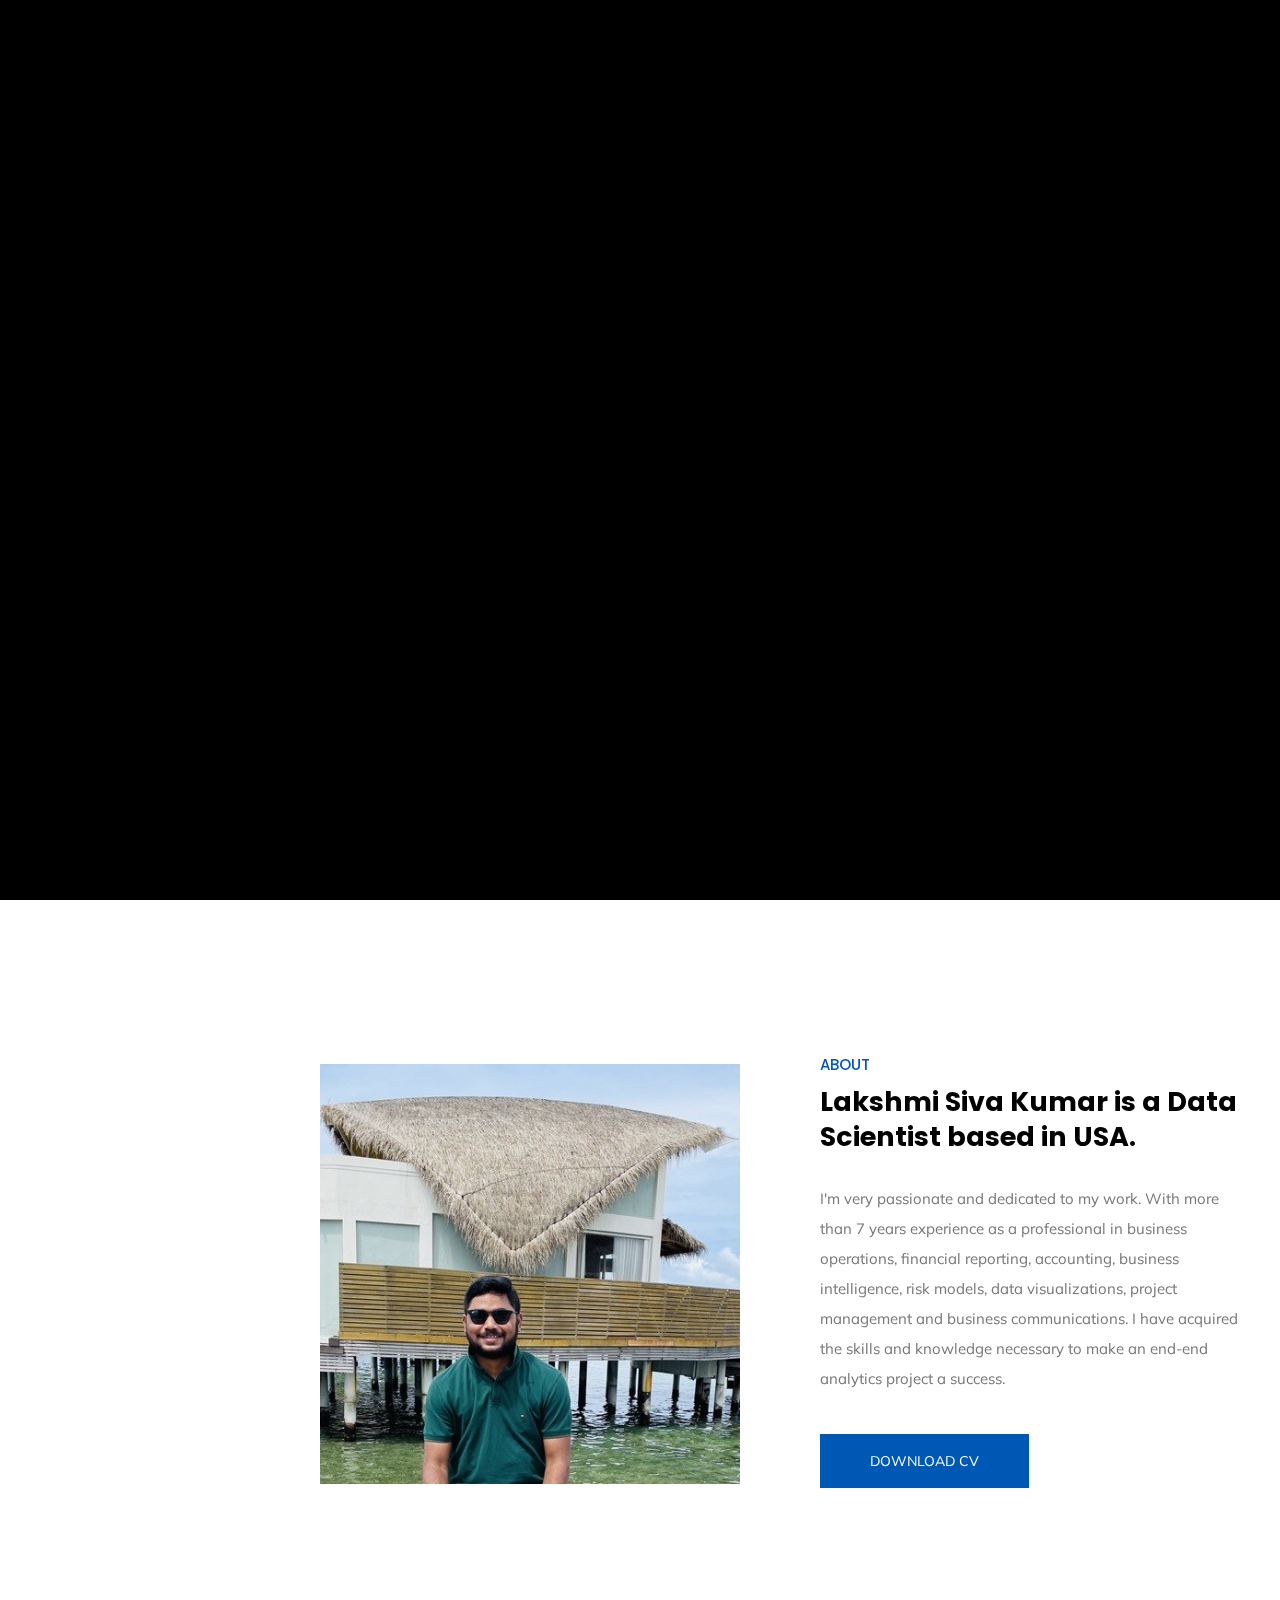
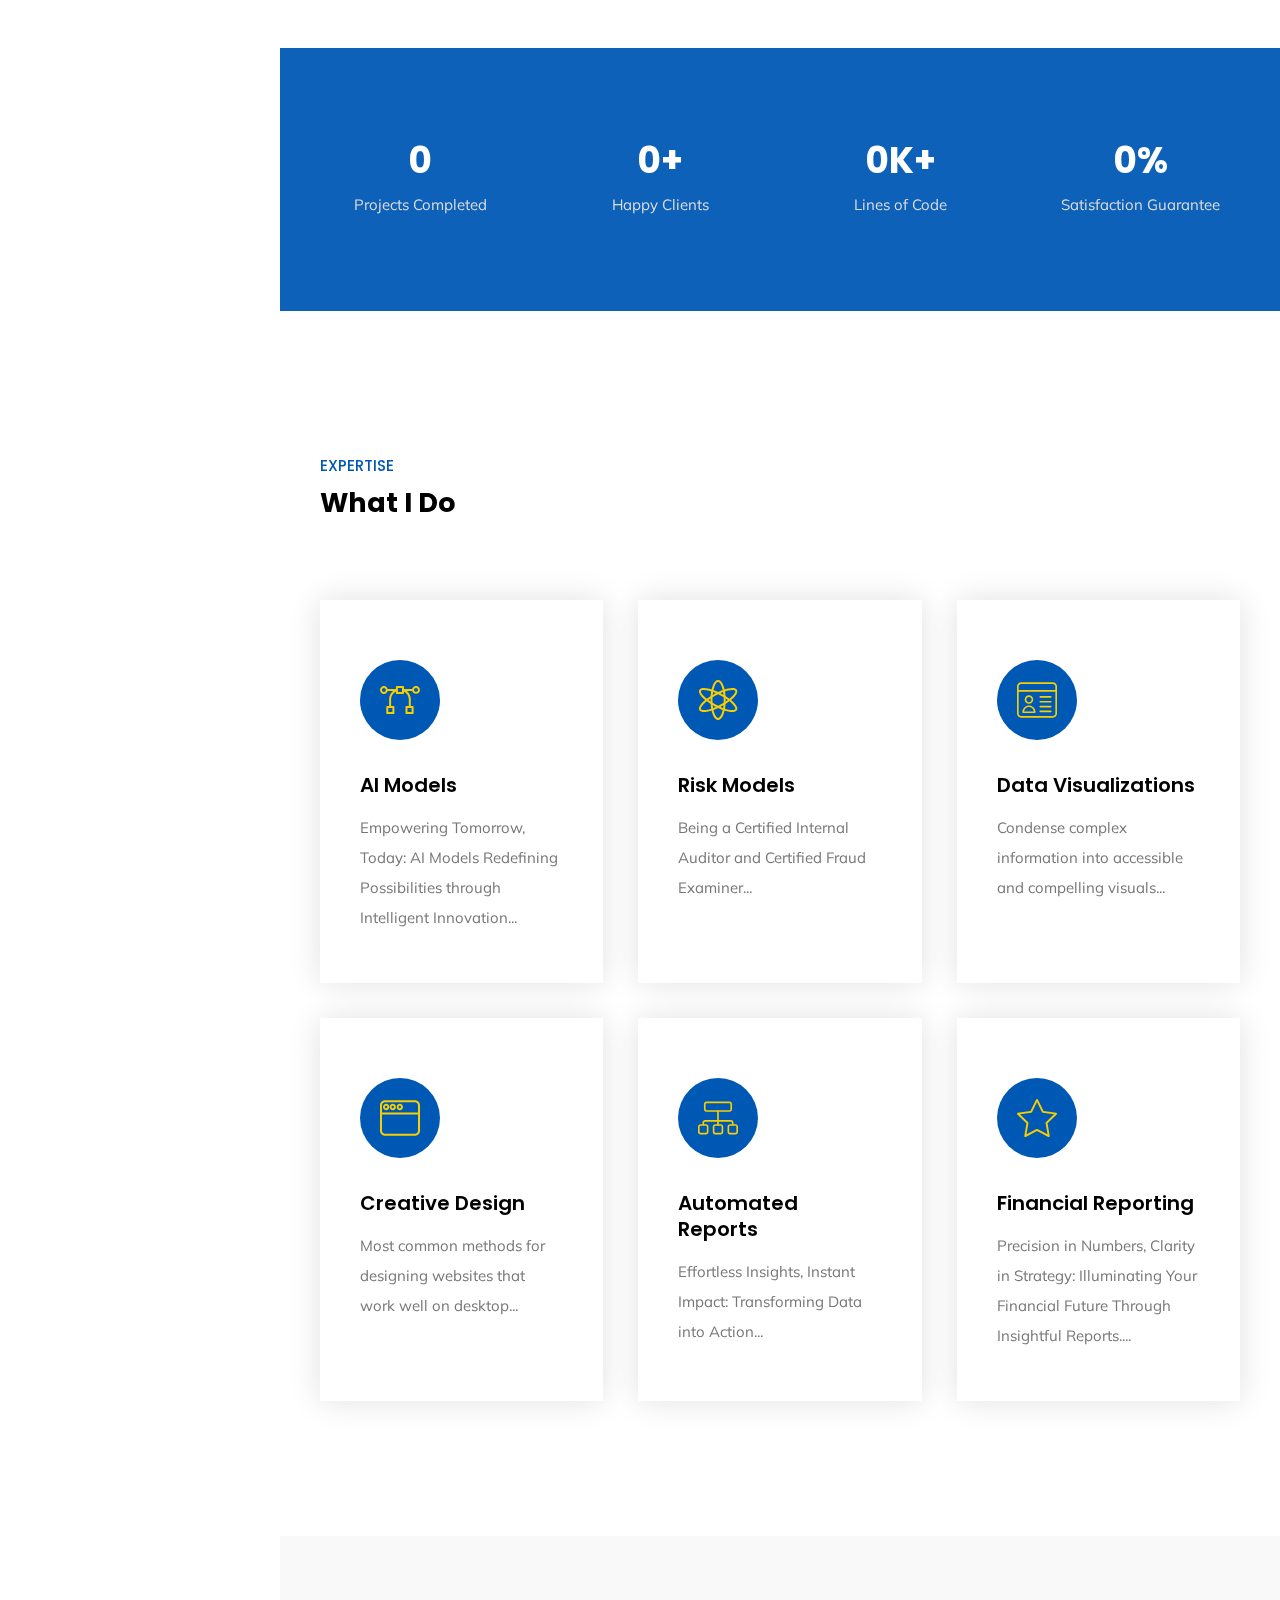
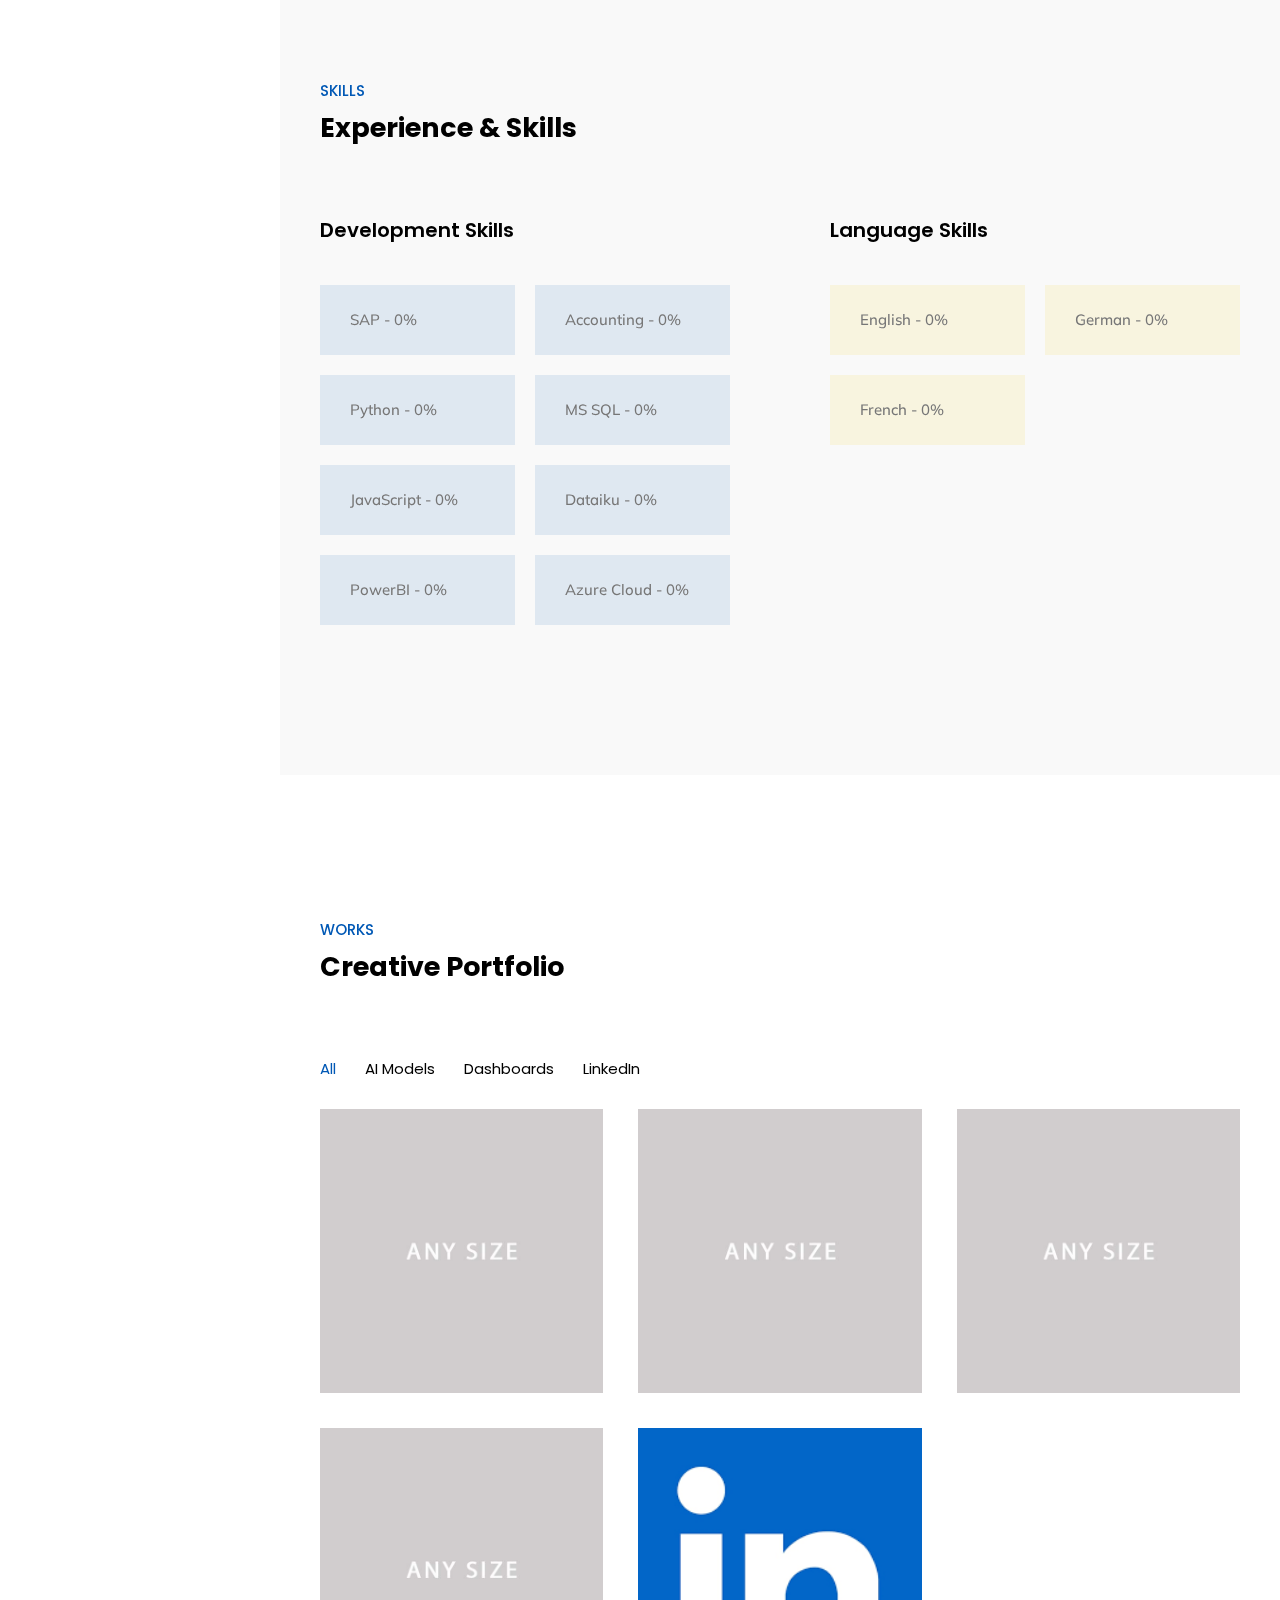
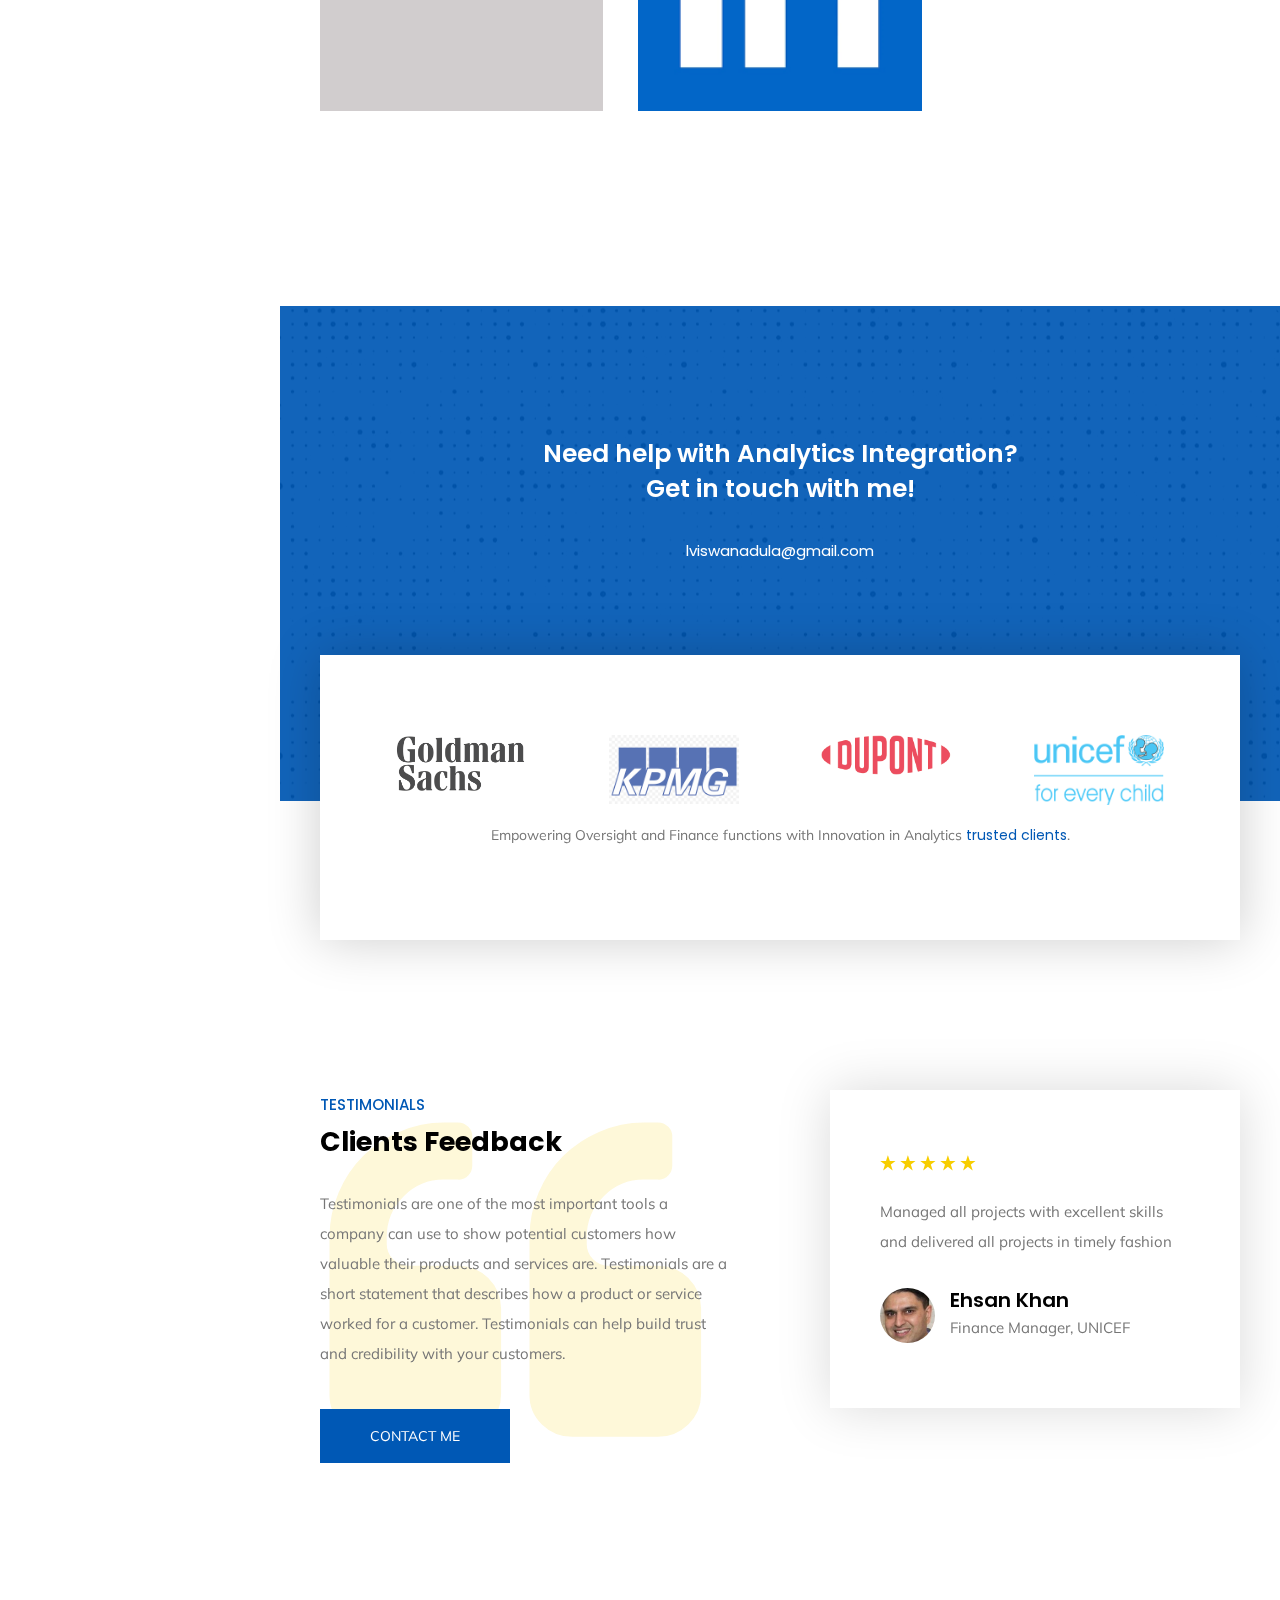
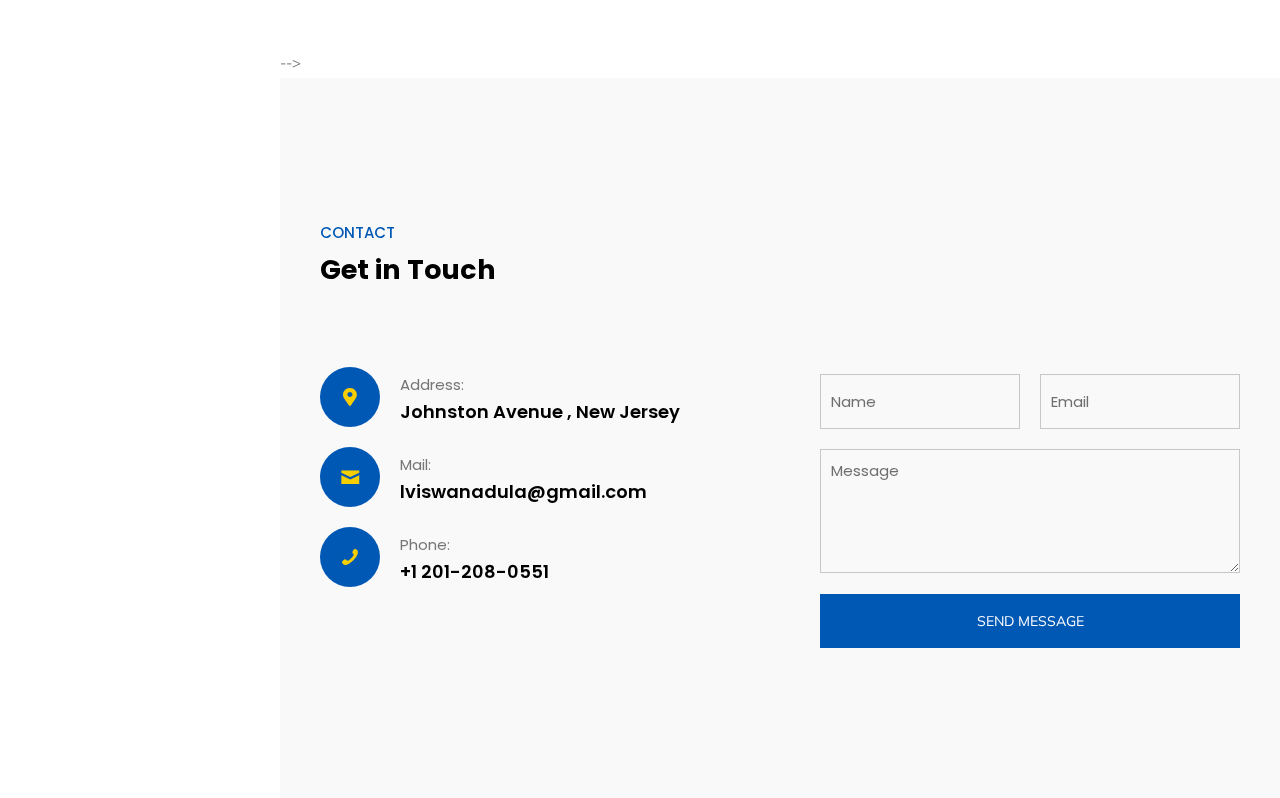
==== index.html @ 59987dd3 "file changed name" ====
<!DOCTYPE html>
<!--[if lt IE 7 ]><html class="ie ie6" lang="en"> <![endif]-->
<!--[if IE 7 ]><html class="ie ie7" lang="en"> <![endif]-->
<!--[if IE 8 ]><html class="ie ie8" lang="en"> <![endif]-->
<!--[if (gte IE 9)|!(IE)]><!--><html lang="en"> <!--<![endif]-->

<head>

<meta http-equiv="Content-Type" content="text/html; charset=utf-8" />

<meta name="description" content="Lakshmi Siva Kumar Viswanadula">
<meta name="author" content="Marketify">

<meta name="viewport" content="width=device-width, initial-scale=1, maximum-scale=1">

<title>Lakshmi Siva Kumar Viswanadula</title>

<!-- STYLES -->
<link href="https://fonts.googleapis.com/css2?family=Mulish:ital,wght@0,200;0,300;0,400;0,500;0,600;0,700;0,800;0,900;1,200;1,300;1,400;1,500;1,600;1,700;1,800;1,900&family=Poppins:ital,wght@0,300;0,400;0,500;0,600;0,700;0,800;0,900;1,300;1,400;1,500;1,600;1,700;1,800;1,900&display=swap" rel="stylesheet">
<link href="https://fonts.googleapis.com/css2?family=Montserrat:ital,wght@0,100;0,200;0,300;0,400;0,500;0,600;0,700;0,800;0,900;1,100;1,200;1,300;1,400;1,500;1,600;1,700;1,800;1,900&display=swap" rel="stylesheet">
<link href="https://fonts.googleapis.com/css2?family=Open+Sans:ital,wght@0,300;0,400;0,500;0,600;0,700;0,800;1,300;1,400;1,500;1,600;1,700;1,800&display=swap" rel="stylesheet">

<link rel="stylesheet" type="text/css" href="css/plugins.css" />
<link rel="stylesheet" type="text/css" href="css/style.css" />
<!--[if lt IE 9]> <script type="text/javascript" src="js/modernizr.custom.js"></script> <![endif]-->
<!-- /STYLES -->

</head>

<body> 
	
	<!-- PRELOADER -->
	<div id="preloader">
		<div class="loader_line"></div>
	</div>
	<!-- /PRELOADER -->
	
	<!-- WRAPPER ALL -->
	<div class="arlo_tm_all_wrap" data-magic-cursor="show"> 
				
		<!-- MOBILE MENU -->
		<div class="arlo_tm_mobile_menu">
			<div class="mobile_menu_inner">
				<div class="mobile_in">
					<div class="logo" data-type="image"> <!-- You can set your own avatar or image or text as a logo. data-type values are: "avatar", "image", "text" -->
						<div class="avatar" data-img-url="img/about/2.jpg"></div>
						<div class="image"><img src="img/logo/logo.png" alt="" /></div>
						<div class="text"><h3>ARLO</h3></div>
					</div>
					<div class="trigger">
						<div class="hamburger hamburger--slider">
							<div class="hamburger-box">
								<div class="hamburger-inner"></div>
							</div>
						</div>
					</div>
				</div>
			</div>
			<div class="dropdown">
				<div class="dropdown_inner">
					<ul class="anchor_nav">
						<li><a href="#home">Home</a></li>
						<li><a href="#about">About</a></li>
						<li><a href="#service">Expertise</a></li>
						<li><a href="#portfolio">Portfolio</a></li>
						<!-- <li><a href="#news">News</a></li> -->
						<li><a href="#contact">Contact</a></li>
					</ul>
				</div>
			</div>
		</div>
		<!-- /MOBILE MENU -->

		<!-- SIDEBAR -->
		<div class="arlo_tm_sidebar">
			<div class="logo" data-type="image"> <!-- You can set your own avatar or image or text as a logo. data-type values are: "avatar", "image", "text" -->
				<div class="avatar" data-img-url="img/about/2.jpg"></div>
				<div class="image"><img src="img/logo/logo.png" alt="" /></div>
				<div class="text"><h3>ARLO</h3></div>
			</div>
			<div class="menu scrollable">
				<ul class="anchor_nav">
					<li class="current"><a href="#home">Home</a></li>
					<li><a href="#about">About</a></li>
					<li><a href="#service">Expertise</a></li>
					<li><a href="#portfolio">Portfolio</a></li>
					<!-- <li><a href="#news">News</a></li> -->
					<li><a href="#contact">Contact</a></li>
				</ul>
			</div>
			<div class="copyright">
				<p>&copy; Copyright 2023 by Lakshmi Siva Kumar Viswanadula</p>
			</div>
			<div class="arlo_tm_resizer">
				<a href="#"><i class="icon-right-dir-2"></i></a>
			</div>
		</div>
		<!-- /SIDEBAR -->
		
		<!-- MAINPART -->
		<div class="arlo_tm_mainpart">
			
			<!-- HERO -->
			<div class="arlo_tm_section" id="home">
				<div class="arlo_tm_hero">
					<div class="background">
						<div class="image" data-img-url="img/slider/1.jpg"></div>
						<div class="overlay"></div>
					</div>
					<div class="content" data-color="light">
						<h3 class="name">Lakshmi Siva Kumar Viswanadula</h3>
						<div class="animateText">
						   <span>Data Scientist</span>
						   <span>Audit and Investigations</span>
						   <span>Web Developer</span>
						</div>
						<div class="arlo_tm_button" data-position="center">
							<a class="anchor" href="#contact"><span>Contact Me</span></a>
						</div>
					</div>
				</div>
			</div>
			<!-- /HERO -->
			
			<!-- ABOUT -->
			<div class="arlo_tm_section" id="about">
				<div class="arlo_tm_about">
					<div class="container">
						<div class="about_inner">
							<div class="left">
								<div class="image">
									<img src="img/thumbs/1-1.jpg" alt="" />
									<div class="main" data-img-url="img/about/1.jpg"></div>
								</div>
							</div>
							<div class="right">
								<div class="arlo_tm_main_title">
									<span>About</span>
									<h3>Lakshmi Siva Kumar is a Data Scientist based in USA.</h3>
								</div>
								<div class="text">
									<p>I'm very passionate and dedicated to my work. With more than 7 years experience as a professional in business operations, financial reporting, accounting, business intelligence, risk models, data visualizations, project management and business communications. I have acquired the skills and knowledge necessary to make an end-end analytics project a success.</p>
								</div>
								<div class="arlo_tm_button" data-position="left">
									<a href="img/cv/cv.pdf" download><span>Download CV</span></a>
								</div>
							</div>
						</div>
					</div>
				</div>
			</div>
			<!-- /ABOUT -->
			
			<!-- COUNTER -->
			<div class="arlo_tm_section">
				<div class="arlo_tm_counter">
					<div class="background">
						<div class="image jarallax" data-speed="0" data-img-url="img/slider/2.jpg"></div>
						<div class="overlay"></div>
					</div>
					<div class="container">
						<div class="content">
							<ul>
								<li>
									<div class="list_inner">
										<h3><span class="tm_counter" data-from="0" data-to="20" data-speed="1500">0</span></h3>
										<span class="title">Projects Completed</span>
									</div>
								</li>
								<li>
									<div class="list_inner">
										<h3><span class="tm_counter" data-from="0" data-to="10" data-speed="1500">0</span>+</h3>
										<span class="title">Happy Clients</span>
									</div>
								</li>
								<li>
									<div class="list_inner">
										<h3><span class="tm_counter" data-from="0" data-to="100" data-speed="1500">0</span>K+</h3>
										<span class="title">Lines of Code</span>
									</div>
								</li>
								<li>
									<div class="list_inner">
										<h3><span class="tm_counter" data-from="0" data-to="100" data-speed="1500">0</span>%</h3>
										<span class="title">Satisfaction Guarantee</span>
									</div>
								</li>
							</ul>
						</div>	
					</div>
				</div>
			</div>
			<!-- /COUNTER -->
			
			<!-- SERVICES -->
			<div class="arlo_tm_section" id="service">
				<div class="arlo_tm_services">
					<div class="container">
						<div class="arlo_tm_main_title">
							<span>Expertise</span>
							<h3>What I Do</h3>
						</div>
						<div class="service_list">
							<ul>
								<li>
									<div class="list_inner">
										<div class="in">
											<span class="icon"><img class="svg" src="img/svg/anchor.svg" alt="" /></span>
											<h3 class="title">AI Models</h3>
											<p class="text">Empowering Tomorrow, Today: AI Models Redefining Possibilities through Intelligent Innovation...</p>
										</div>
										<a class="arlo_tm_full_link" href="#"></a>
										
										<!-- Service Popup Start -->
										<img class="popup_service_image" src="img/service/1.jpg" alt="" />
										<div class="service_hidden_details">
											<div class="service_popup_informations">
												<div class="descriptions">
													<p>I can create construtive, innovative, effective Generative AI chat bots that capture your internal data without privacy issues to maximize efficiencies in the day-day work and achieve your goals.</p>
													<p>Chat bots can be developed with less infrastructure through the usage of Azure Cloud services.</p>
				
												</div>
											</div>
										</div>
										<!-- /Service Popup End -->
										
									</div>
								</li>
								<li>
									<div class="list_inner">
										<div class="in">
											<span class="icon"><img class="svg" src="img/svg/physics.svg" alt="" /></span>
											<h3 class="title">Risk Models</h3>
											<p class="text">Being a Certified Internal Auditor and Certified Fraud Examiner...</p>
										</div>
										<a class="arlo_tm_full_link" href="#"></a>
										
										<!-- Service Popup Start -->
										<img class="popup_service_image" src="img/service/2.jpg" alt="" />
										<div class="service_hidden_details">
											<div class="service_popup_informations">
												<div class="descriptions">
													<p>I can understand the language of risk and have the ability to convert the risk requirements to meaningful insights, allowing for informed strategic planning and optimization of business outcomes through well-designed dashboards.</p>
													<p>Having knowledge of risk and analytic skills is crucial for effective dashboard management as it enables professionals to identify potential threats and opportunities within data.</p>
													<p>By understanding risk factors, I can implement automated risk models for internal audit risk assessment and executive management oversight.</p>
												</div>
											</div>
										</div>
										<!-- /Service Popup End -->
										
									</div>
								</li>
								<li>
									<div class="list_inner">
										<div class="in">
											<span class="icon"><img class="svg" src="img/svg/contact.svg" alt="" /></span>
											<h3 class="title">Data Visualizations</h3>
											<p class="text">Condense complex information into accessible and compelling visuals...</p>
										</div>
										<a class="arlo_tm_full_link" href="#"></a>
										
										<!-- Service Popup Start -->
										<img class="popup_service_image" src="img/service/3.jpg" alt="" />
										<div class="service_hidden_details">
											<div class="service_popup_informations">
												<div class="descriptions">
													<p>I can create intuitive and easy to depict data visualizations for quicker grasp of insights</p>
													<p>Data visualizations are invaluable tools for conveying complex information in a clear and accessible manner, facilitating better understanding and decision-making. By translating raw data into visual representations such as charts, graphs, and maps, data visualizations enable quick identification of patterns, trends, and outliers.</p>
													<p>This not only enhances communication within teams but also empowers individuals and organizations to make informed choices, driving efficiency, and promoting data-driven strategies.</p>
												</div>
											</div>
										</div>
										<!-- /Service Popup End -->
										
									</div>
								</li>
								<li>
									<div class="list_inner">
										<div class="in">
											<span class="icon"><img class="svg" src="img/svg/web.svg" alt="" /></span>
											<h3 class="title">Creative Design</h3>
											<p class="text">Most common methods for designing websites that work well on desktop...</p>
										</div>
										<a class="arlo_tm_full_link" href="#"></a>
										
										<!-- Service Popup Start -->
										<img class="popup_service_image" src="img/service/4.jpg" alt="" />
										<div class="service_hidden_details">
											<div class="service_popup_informations">
												<div class="descriptions">
													<p>I can create innovative, effective websites that capture your requirements, and maximize the usage to help achieve your goals.</p>
													<p>In today’s digital world, your website is the first interaction users have with your business. That's why almost 95 percent of a user’s first impression relates to web design. It’s also why web design services can have an immense impact on your company’s bottom line.</p>
													<p>Creative design is essential for capturing attention, fostering engagement, and communicating messages effectively in various contexts. It is a powerful tool for solving problems, conveying ideas, and leaving a lasting impact in a visually saturated world.</p>
												</div>
											</div>
										</div>
										<!-- /Service Popup End -->
										
									</div>
								</li>
								<li>
									<div class="list_inner">
										<div class="in">
											<span class="icon"><img class="svg" src="img/svg/diagram.svg" alt="" /></span>
											<h3 class="title">Automated Reports</h3>
											<p class="text">Effortless Insights, Instant Impact: Transforming Data into Action...</p>
										</div>
										<a class="arlo_tm_full_link" href="#"></a>
										
										<!-- Service Popup Start -->
										<img class="popup_service_image" src="img/service/5.jpg" alt="" />
										<div class="service_hidden_details">
											<div class="service_popup_informations">
												<div class="descriptions">
													<p>I can create automated/scheduled reports for dissemniation, saving time and reducing the risk of human error associated with manual reporting processess.</p>
													<p>By automating routine reporting tasks, organizations can ensure timely and consistent delivery of critical information, allowing teams to focus on strategic decision-making rather than administrative tasks.</p>
													<p>This efficiency ultimately enhances productivity and supports a more agile and data-driven decision-making culture within the organization..</p>
												</div>
											</div>
										</div>
										<!-- /Service Popup End -->
										
									</div>
								</li>
								<li>
									<div class="list_inner">
										<div class="in">
											<span class="icon"><img class="svg" src="img/svg/star.svg" alt="" /></span>
											<h3 class="title">Financial Reporting</h3>
											<p class="text">Precision in Numbers, Clarity in Strategy: Illuminating Your Financial Future Through Insightful Reports....</p>
										</div>
										<a class="arlo_tm_full_link" href="#"></a>
									
										<!-- Service Popup Start -->
										<img class="popup_service_image" src="img/service/6.jpg" alt="" />
										<div class="service_hidden_details">
											<div class="service_popup_informations">
												<div class="descriptions">
													<p>Incorporating data science techniques can uncover hidden patterns, detect anomalies,and provide a more comprehensive understanding of financial trends, ultimately leading to more informed decision-making.</p>
													<p>Having the expertise of both finance and oversight functions. I can bring unique domain knowlegde with the ability to integrate analytics into regular business functions.</p>
													<p>Adding value to the regular business functions will be the ultimate goal.</p>
												</div>
											</div>
										</div>
										<!-- /Service Popup End -->
									
									</div>
								</li>
							</ul>
						</div>
					</div>
				</div>
			</div>
			
			<!-- /SKILLS -->
			<div class="arlo_tm_section">
				<div class="arlo_tm_skills">
					<div class="container">
						<div class="arlo_tm_main_title">
							<span>Skills</span>
							<h3>Experience &amp; Skills</h3>
						</div>
						<div class="inner">
							<div class="left">
								<div class="skills_title">
									<h3>Development Skills</h3>
								</div>
								<div class="list">
									<ul>
										<li>
											<div class="list_inner">
												<span>SAP - <span class="tm_counter" data-from="0" data-to="95" data-speed="1500">0</span>%</span>
											</div>
										</li>
										<li>
											<div class="list_inner">
												<span>Accounting - <span class="tm_counter" data-from="0" data-to="95" data-speed="1500">0</span>%</span>
											</div>
										</li>
										<li>
											<div class="list_inner">
												<span>Python - <span class="tm_counter" data-from="0" data-to="95" data-speed="1500">0</span>%</span>
											</div>
										</li>
										<li>
											<div class="list_inner">
												<span>MS SQL - <span class="tm_counter" data-from="0" data-to="90" data-speed="1500">0</span>%</span>
											</div>
										</li>
										<li>
											<div class="list_inner">
												<span>JavaScript - <span class="tm_counter" data-from="0" data-to="70" data-speed="1500">0</span>%</span>
											</div>
										</li>
										<li>
											<div class="list_inner">
												<span>Dataiku - <span class="tm_counter" data-from="0" data-to="95" data-speed="1500">0</span>%</span>
											</div>
										</li>
										<li>
											<div class="list_inner">
												<span>PowerBI - <span class="tm_counter" data-from="0" data-to="95" data-speed="1500">0</span>%</span>
											</div>
										</li>
										<li>
											<div class="list_inner">
												<span>Azure Cloud - <span class="tm_counter" data-from="0" data-to="80" data-speed="1500">0</span>%</span>
											</div>
										</li>
									</ul>
								</div>
							</div>
							<div class="right">
								<div class="skills_title">
									<h3>Language Skills</h3>
								</div>
								<div class="list">
									<ul>
										<li>
											<div class="list_inner">
												<span>English - <span class="tm_counter" data-from="0" data-to="100" data-speed="1500">0</span>%</span>
											</div>
										</li>
										<li>
											<div class="list_inner">
												<span>German - <span class="tm_counter" data-from="0" data-to="25" data-speed="1500">0</span>%</span>
											</div>
										</li>
										<li>
											<div class="list_inner">
												<span>French - <span class="tm_counter" data-from="0" data-to="25" data-speed="1500">0</span>%</span>
											</div>
										</li>
										
									</ul>
								</div>
							</div>
						</div>
					</div>
				</div>
			</div>
			<!-- /SKILLS -->
			
			<!-- PORTFOLIO -->
			<div class="arlo_tm_section" id="portfolio">
				<div class="arlo_tm_portfolio">
					<div class="container">
						<div class="arlo_tm_main_title">
							<span>Works</span>
							<h3>Creative Portfolio</h3>
						</div>
						<div class="portfolio_filter">
							<ul>
								<li><a href="#" class="current" data-filter="*">All</a></li>
								<li><a href="#" data-filter=".youtube">AI Models</a></li>
								<!-- <li><a href="#" data-filter=".vimeo">Vimeo</a></li>
								<li><a href="#" data-filter=".soundcloud">Soundcloud</a></li> -->
								<li><a href="#" data-filter=".popup">Dashboards</a></li>
								<li><a href="#" data-filter=".content">LinkedIn</a></li>
							</ul>
						</div>
						<div class="portfolio_list">
							<ul class="gallery_zoom">
								<li class="youtube">
									<div class="list_inner">
										<div class="image">
											<img src="img/thumbs/1-1.jpg" alt="" />
											<div class="main" data-img-url="img/portfolio/2.jpg"></div>
										</div>
										<div class="overlay"></div>
										<div class="details">
											<h3>Open AI Prototype</h3>
											<span>AI Models</span>
										</div>
										<a class="arlo_tm_full_link popup-youtube" href="https://www.youtube.com/watch?v=7e90gBu4pas"></a>
									</div>
								</li>
								<!-- <li class="vimeo">
									<div class="list_inner">
										<div class="image">
											<img src="img/thumbs/1-1.jpg" alt="" />
											<div class="main" data-img-url="img/portfolio/1.jpg"></div>
										</div>
										<div class="overlay"></div>
										<div class="details">
											<h3>So Skilled</h3>
											<span>Vimeo</span>
										</div>
										<a class="arlo_tm_full_link popup-vimeo" href="https://vimeo.com/337293658"></a>
									</div>
								</li> -->
								<!-- <li class="soundcloud">
									<div class="list_inner">
										<div class="image">
											<img src="img/thumbs/1-1.jpg" alt="" />
											<div class="main" data-img-url="img/portfolio/3.jpg"></div>
										</div>
										<div class="overlay"></div>
										<div class="details">
											<h3>Cashdash Pro</h3>
											<span>Soundcloud</span>
										</div>
										<a class="arlo_tm_full_link soundcloude_link mfp-iframe audio" href="https://w.soundcloud.com/player/?url=https%3A//api.soundcloud.com/tracks/471954807&color=%23ff5500&auto_play=true&hide_related=false&show_comments=true&show_user=true&show_reposts=false&show_teaser=true&visual=true"></a>
									</div>
								</li> -->
								<li class="popup">
									<div class="list_inner">
										<div class="image">
											<img src="img/thumbs/1-1.jpg" alt="" />
											<div class="main" data-img-url="img/portfolio/5.jpg"></div>
										</div>
										<div class="overlay"></div>
										<div class="details">
											<h3>Internal Audit Risk Assessment</h3>
											<span>Dashboards</span>
										</div>
										<a class="arlo_tm_full_link zoom" href="img/portfolio/5.jpg"></a>
									</div>
								</li>
								<li class="popup">
									<div class="list_inner">
										<div class="image">
											<img src="img/thumbs/1-1.jpg" alt="" />
											<div class="main" data-img-url="img/portfolio/4.jpg"></div>
										</div>
										<div class="overlay"></div>
										<div class="details">
											<h3>Country-Sight</h3>
											<span>Dashboards</span>
										</div>
										<a class="arlo_tm_full_link zoom" href="img/portfolio/4.jpg"></a>
									</div>
								</li>
								<li class="popup">
									<div class="list_inner">
										<div class="image">
											<img src="img/thumbs/1-1.jpg" alt="" />
											<div class="main" data-img-url="img/portfolio/4.jpg"></div>
										</div>
										<div class="overlay"></div>
										<div class="details">
											<h3>Main Interface</h3>
											<span>Dashboards</span>
										</div>
										<a class="arlo_tm_full_link zoom" href="img/portfolio/4.jpg"></a>
									</div>
								</li>
								<li class="content">
									<div class="list_inner">
										<div class="image">
											<img src="img/thumbs/1-1.jpg" alt="" />
											<div class="main" data-img-url="img/portfolio/6.jpg"></div>
										</div>
										<div class="overlay"></div>
										<div class="details">
											<h3>Profile Details</h3>
											<span>LinkedIn</span>
										</div>
										<a class="arlo_tm_full_link portfolio_popup" href="#"></a>
										
										<!-- Portfolio Popup Start -->
										<div class="hidden_content">
										<div class="popup_details">
											<div class="main_details">
												<div class="textbox">
													<p>We live in a world where we need to move quickly and iterate on our ideas as flexibly as possible.</p>
													<p>Mockups are useful both for the creative phase of the project - for instance when you're trying to figure out your user flows or the proper visual hierarchy - and the production phase when they phase when they will represent the target product. Building mockups strikes the ideal balance ease of modification.</p>
												</div>
												<div class="detailbox">
													<ul>
														<li>
															<span class="first">Client</span>
															<span>Alvaro Morata</span>
														</li>
														<li>
															<span class="first">Category</span>
															<span><a href="#">Content</a></span>
														</li>
														<li>
															<span class="first">Date</span>
															<span>Oct 22, 2023</span>
														</li>
													</ul>
												</div>
											</div>
											<!-- <div class="additional_images">
												<ul>
													<li>
														<div class="list_inner">
															<div class="my_image">
																<img src="img/thumbs/4-2.jpg" alt="" />
																<div class="main" data-img-url="img/portfolio/7.jpg"></div>
															</div>
														</div>
													</li>
													<li>
														<div class="list_inner">
															<div class="my_image">
																<img src="img/thumbs/4-2.jpg" alt="" />
																<div class="main" data-img-url="img/portfolio/8.jpg"></div>
															</div>
														</div>
													</li>
													<li>
														<div class="list_inner">
															<div class="my_image">
																<img src="img/thumbs/4-2.jpg" alt="" />
																<div class="main" data-img-url="img/portfolio/9.jpg"></div>
															</div>
														</div>
													</li>
												</ul>
											</div> -->
										</div>
									</div>
									<!-- /Portfolio Popup End -->
										
									</div>
								</li>
							</ul>
						</div>
					</div>
				</div>
			</div>
			<!-- /PORTFOLIO -->
			
			<!-- GET QUOTE -->
			<div class="arlo_tm_section">
				<div class="arlo_tm_get_quote">
					<div class="background">
						<div class="dots" data-img-url="img/dots.jpg"></div>
						<div class="overlay"></div>
					</div>
					<div class="content">
						<div class="container">
							<h3 class="title">Need help with Analytics Integration? Get in touch with me!</h3>
							<a class="line_effect" href="mailto:lviswanadula@gmail.com">lviswanadula@gmail.com</a>
						</div>
					</div>
				</div>
			</div>
			<!-- /GET QUOTE -->
			
			<!-- PARTNERS -->
			<div class="arlo_tm_section">
				<div class="arlo_tm_partners">
					<div class="container">
						<div class="partners_list">
							<div class="wrapper">
								<ul class="owl-carousel">
									<li class="item"><a href="#"><img src="img/partners/1.png" alt="" /></a></li>
									<li class="item"><a href="#"><img src="img/partners/2.png" alt="" /></a></li>
									<li class="item"><a href="#"><img src="img/partners/3.png" alt="" /></a></li>
									<li class="item"><a href="#"><img src="img/partners/4.png" alt="" /></a></li>
									<li class="item"><a href="#"><img src="img/partners/5.png" alt="" /></a></li>
									<li class="item"><a href="#"><img src="img/partners/6.png" alt="" /></a></li>
									<!-- <li class="item"><a href="#"><img src="img/partners/7.png" alt="" /></a></li>
									<li class="item"><a href="#"><img src="img/partners/8.png" alt="" /></a></li> -->
								</ul>
								<p>Empowering Oversight and Finance functions with Innovation in Analytics <a class="line_effect" href="#">trusted clients</a>.</p>
							</div>
						</div>
					</div>
				</div>
			</div>
			<!-- /PARTNERS -->
			
			<!-- TESTIMONIALS -->
			<div class="arlo_tm_section">
				<div class="arlo_tm_testimonials">
					<div class="container">
						<div class="wrapper">
							<div class="left">
								<i class="icon-quote-left"></i>
								<div class="arlo_tm_main_title">
									<span>Testimonials</span>
									<h3>Clients Feedback</h3>
								</div>
								<div class="text">
									<p>Testimonials are one of the most important tools a company can use to show potential customers how valuable their products and services are. Testimonials are a short statement that describes how a product or service worked for a customer. Testimonials can help build trust and credibility with your customers.</p>
								</div>
								<div class="arlo_tm_button" data-position="left">
									<a class="anchor" href="#contact"><span>Contact Me</span></a>
								</div>
							</div>
							<div class="right">
								<div class="testimonials_list">
									<ul class="owl-carousel">
										<li>
											<div class="list_inner">
												<div class="stars">
													<span><i class="icon-star-3"></i></span>
													<span><i class="icon-star-3"></i></span>
													<span><i class="icon-star-3"></i></span>
													<span><i class="icon-star-3"></i></span>
													<span><i class="icon-star-3"></i></span>
												</div>
												<div class="text">
													<p>Managed all projects with excellent skills and delivered all projects in timely fashion</p>
												</div>
												<div class="details">
													<div class="image">
														<div class="main" data-img-url="img/testimonials/1.jpg"></div>
													</div>
													<div class="info">
														<h3>Ehsan Khan</h3>
														<span>Finance Manager, UNICEF</span>
													</div>
												</div>
											</div>
										</li>
										<li>
											<div class="list_inner">
												<div class="stars">
													<span><i class="icon-star-3"></i></span>
													<span><i class="icon-star-3"></i></span>
													<span><i class="icon-star-3"></i></span>
													<span><i class="icon-star-3"></i></span>
													<span><i class="icon-star-3"></i></span>
												</div>
												<div class="text">
													<p>His meticulous commitment towards new challenges and his out of the box thinking attitude with deep interest in financial reporting and his hard work are the key strike outs that amazes the entire team</p>
												</div>
												<div class="details">
													<div class="image">
														<div class="main" data-img-url="img/testimonials/2.jpg"></div>
													</div>
													<div class="info">
														<h3>Sandeep Agarwal</h3>
														<span>Associate Director, KPMG</span>
													</div>
												</div>
											</div>
										</li>
										<li>
											<div class="list_inner">
												<div class="stars">
													<span><i class="icon-star-3"></i></span>
													<span><i class="icon-star-3"></i></span>
													<span><i class="icon-star-3"></i></span>
													<span><i class="icon-star-3"></i></span>
													<span><i class="icon-star-3"></i></span>
												</div>
												<div class="text">
													<p>Siva is a great guy to have in your team. He has worked with me on multiple projects. His performance has been very good in all these projects. He is very quick to grasp any concept</p>
												</div>
												<div class="details">
													<div class="image">
														<div class="main" data-img-url="img/testimonials/3.jpg"></div>
													</div>
													<div class="info">
														<h3>Rahul Chowdhary</h3>
														<span>Partner, Deloitte</span>
													</div>
												</div>
											</div>
										</li>
									</ul>
								</div>
							</div>
						</div>
					</div>
				</div>
			</div>
			<!-- /TESTIMONIALS -->
			
			<!-- NEWS -->
			<!-- <div class="arlo_tm_section" id="news">
				<div class="arlo_tm_news">
					<div class="container">
						<div class="arlo_tm_main_title">
							<span>Blog</span>
							<h3>Latest Posts</h3>
						</div>
						<div class="news_list">
							<ul> -->
								<!-- <li>
									<div class="list_inner">
										<div class="image">
											<img src="img/thumbs/4-3.jpg" alt="" />
											<div class="main" data-img-url="img/news/1.jpg"></div>
											<a class="arlo_tm_full_link" href="#"></a>
										</div>
										<div class="details">
											<div class="meta">
												<p>Oct 26, 2023 in <a class="line_effect" href="#">Design</a></p>
											</div>
											<h3 class="title"><a class="line_effect_2" href="#">Building portfolio website with Vanilla</a></h3>
										</div>
										
										<!-- News Popup Start -->
										<!-- <div class="news_hidden_details">
											<div class="news_popup_informations">
												<div class="text">
													<p>Arlo is a leading web design agency with an award-winning design team that creates innovative, effective websites that capture your brand, improve your conversion rates, and maximize your revenue to help grow your business and achieve your goals.</p>
													<p>In today’s digital world, your website is the first interaction consumers have with your business. That's why almost 95 percent of a user’s first impression relates to web design. It’s also why web design services can have an immense impact on your company’s bottom line.</p>
													<p>That’s why more companies are not only reevaluating their website’s design but also partnering with Arlo, the web design agency that’s driven more than $2.4 billion in revenue for its clients. With over 50 web design awards under our belt, we're confident we can design a custom website that drives sales for your unique business.</p>
												</div>
											</div>
										</div> --> -->
										<!-- /News Popup End -->
<!-- 										
									</div>
								</li>
								<li>
									<div class="list_inner">
										<div class="image">
											<img src="img/thumbs/4-3.jpg" alt="" />
											<div class="main" data-img-url="img/news/2.jpg"></div>
											<a class="arlo_tm_full_link" href="#"></a>
										</div>
										<div class="details">
											<div class="meta">
												<p>Oct 22, 2023 in <a class="line_effect" href="#">Design</a></p>
											</div>
											<h3 class="title"><a class="line_effect_2" href="#">The guide to converting Angular apps</a></h3>
										</div>
										
										News Popup Start -->
										<!-- <div class="news_hidden_details">
											<div class="news_popup_informations">
												<div class="text">
													<p>Arlo is a leading web design agency with an award-winning design team that creates innovative, effective websites that capture your brand, improve your conversion rates, and maximize your revenue to help grow your business and achieve your goals.</p>
													<p>In today’s digital world, your website is the first interaction consumers have with your business. That's why almost 95 percent of a user’s first impression relates to web design. It’s also why web design services can have an immense impact on your company’s bottom line.</p>
													<p>That’s why more companies are not only reevaluating their website’s design but also partnering with Arlo, the web design agency that’s driven more than $2.4 billion in revenue for its clients. With over 50 web design awards under our belt, we're confident we can design a custom website that drives sales for your unique business.</p>
												</div>
											</div>
										</div> -->
										<!-- /News Popup End -->
										
									<!-- </div>
								</li>
								<li>
									<div class="list_inner">
										<div class="image">
											<img src="img/thumbs/4-3.jpg" alt="" />
											<div class="main" data-img-url="img/news/3.jpg"></div>
											<a class="arlo_tm_full_link" href="#"></a>
										</div>
										<div class="details">
											<div class="meta">
												<p>Oct 20, 2023 in <a class="line_effect" href="#">Design</a></p>
											</div>
											<h3 class="title"><a class="line_effect_2" href="#">Building a tooltip react components</a></h3>
										</div> -->
										
										<!-- News Popup Start -->
										<!-- <div class="news_hidden_details">
											<div class="news_popup_informations">
												<div class="text">
													<p>Arlo is a leading web design agency with an award-winning design team that creates innovative, effective websites that capture your brand, improve your conversion rates, and maximize your revenue to help grow your business and achieve your goals.</p>
													<p>In today’s digital world, your website is the first interaction consumers have with your business. That's why almost 95 percent of a user’s first impression relates to web design. It’s also why web design services can have an immense impact on your company’s bottom line.</p>
													<p>That’s why more companies are not only reevaluating their website’s design but also partnering with Arlo, the web design agency that’s driven more than $2.4 billion in revenue for its clients. With over 50 web design awards under our belt, we're confident we can design a custom website that drives sales for your unique business.</p>
												</div>
											</div>
										</div> -->
										<!-- /News Popup End -->
<!-- 										
									</div>
								</li>
							</ul>
						</div>
					</div>
				</div>
			</div> -->
			<!-- /NEWS -->
			
			<!-- FAQ -->
			<!-- <div class="arlo_tm_section">
				<div class="arlo_tm_faq">
					<div class="container">
						<div class="arlo_tm_main_title">
							<span>FAQ</span>
							<h3>Frequently Asked Questions</h3>
						</div>
						<div class="accordion_wrap">
							<div class="accordion">
								<div class="accordion_header">
									<span class="plus"></span>
									<p>What type of projects do you take on?</p>
								</div>
								<div class="accordion_content">
									<p>I help clients succeed by creating insightful automated risk dashboards, AI models and communicate clearly, achieve functional goals, and look fantastic.</p>
								</div>
							</div>
			
							<div class="accordion">
								<div class="accordion_header">
									<span class="plus"></span>
									<p>What time-zone do you work in?</p>
								</div>
								<div class="accordion_content">
									<p>I work as per Eastern Time</p>
								</div>
							</div>
	
						</div>
					</div>
				</div>
			</div> -->
			<!-- /FAQ -->
						
			<!-- CONTACT -->
			<div class="arlo_tm_section" id="contact">
				<div class="arlo_tm_contact">
					<div class="container">
						<div class="arlo_tm_main_title">
							<span>Contact</span>
							<h3>Get in Touch</h3>
						</div>
						<div class="inner">
							<div class="left">
								<ul>
									<li>
										<div class="list_inner">
											<span class="icon"><i class="icon-location"></i></span>
											<div class="info">
												<span>Address:</span>
												<h3>Johnston Avenue , New Jersey</h3>
											</div>
										</div>
									</li>
									<li>
										<div class="list_inner">
											<span class="icon"><i class="icon-mail-3"></i></span>
											<div class="info">
												<span>Mail:</span>
												<h3><a class="line_effect" href="mailto:lviswanadula@gmail.com">lviswanadula@gmail.com</a></h3>
											</div>
										</div>
									</li>
									<li>
										<div class="list_inner">
											<span class="icon"><i class="icon-phone-1"></i></span>
											<div class="info">
												<span>Phone:</span>
												<h3><a class="line_effect" href="#">+1 201-208-0551</a></h3>
											</div>
										</div>
									</li>
								</ul>
							</div>
							<div class="right">
								<form action="/" method="post" class="contact_form" id="contact_form" autocomplete="off">
									<div class="returnmessage" data-success="Your message has been received, We will contact you soon."></div>
									<div class="empty_notice"><span>Please Fill Required Fields</span></div>
									<div class="first">
										<ul>
											<li>
												<input id="name" type="text" placeholder="Name">
											</li>
											<li>
												<input id="email" type="text" placeholder="Email">
											</li>
										</ul>
									</div>
									<div class="last">
										<textarea id="message" placeholder="Message"></textarea>
									</div>
									<div class="arlo_tm_button" data-position="left">
										<a id="send_message" href="#"><span>Send Message</span></a>
									</div>

									<!-- If you want to change mail address to yours, please open modal.php and go to line 4 -->

								</form>
							</div>
						</div>
					</div>
				</div>
			</div>
			<!-- /CONTACT -->
			
		</div>
		<!-- /MAINPART -->
		
		<!-- CURSOR -->
		<div class="mouse-cursor cursor-outer"></div>
		<div class="mouse-cursor cursor-inner"></div>
		<!-- /CURSOR -->
		
		<!-- TOTOP -->
		<div class="progressbar">
			<a href="#"><span class="text">To Top</span></a>
			<span class="line"></span>
		</div>
		<!-- /TOTOP -->
		
	</div>
	<!-- / WRAPPER ALL -->
	
<!-- SCRIPTS -->
<script src="js/jquery.js"></script>
<!--[if lt IE 10]> <script type="text/javascript" src="js/ie8.js"></script> <![endif]-->	
<script src="js/plugins.js"></script>
<script src="js/init.js"></script>
<!-- /SCRIPTS -->

</body>
</html>
---- css/plugins.css ----
/*
This file is made by Marketify (2023)

01) BASE
02) FORM ELEMENTS
03) FONTELLO
04) SKELETON OR GRID
05) ANIMATION


*/

/*------------------------------------------------------------------*/ 
/*	BASE
/*------------------------------------------------------------------*/

html,body,div,span,applet,object,iframe,h1,h2,h3,h4,h5,h6,p,blockquote,pre,a,abbr,acronym,address,big,cite,code,del,dfn,em,font,ins,kbd,q,s,samp,small,strike,strong,sub,sup,tt,var,b,u,i,center,dl,dt,dd,ol,ul,li,fieldset,form,label,legend,table,caption,tbody,tfoot,thead,tr,th,td
	{
	background: transparent;
	border: 0;
	margin: 0;
	padding: 0;
	vertical-align: baseline;
	outline: none;
}

article, aside, details, figcaption, figure, footer, header, hgroup, nav, section {
    display: block;
}

blockquote {
	quotes: none;
}

blockquote:before,blockquote:after {
	content: '';
	content: none;
}
ul, ol{
	margin:0px;	
}
ul li, ol li{
	margin:0px;
}
img{
	vertical-align:middle;
	max-width:100%;
}
iframe{
	max-width:100%;
}
del {
	text-decoration: line-through;
}
a, i{
	border:none;
}
a:hover{text-decoration:none;}

/*------------------------------------------------------------------*/ 
/*	FORM ELEMENTS
/*------------------------------------------------------------------*/

textarea{
	border-radius:0;
	font-size:15px;
	resize:vertical;
	font-family:"Poppins";
	letter-spacing: 0px !important;
	
	-webkit-box-sizing: border-box; /* Safari/Chrome, other WebKit */
	-moz-box-sizing: border-box;    /* Firefox, other Gecko */
	-ms-box-sizing: border-box;     /* IE 10 + */
	box-sizing: border-box;         /* Opera/IE 8+ */
	
	line-height:1.4;
	padding:10px!important;
	width:100%;
	border:1px solid #eee;
	
	-webkit-transition: all .3s ease;
	   -moz-transition: all .3s ease;
	    -ms-transition: all .3s ease;
	     -o-transition: all .3s ease;
	        transition: all .3s ease;
}
input[type="text"],
input[type="password"],
input[type="datetime"],
input[type="datetime-local"],
input[type="date"],
input[type="month"],
input[type="time"],
input[type="week"],
input[type="number"],
input[type="email"],
input[type="url"],
input[type="search"],
input[type="tel"],
input[type="color"],
.uneditable-input {
	border-radius:0;
	font-size:15px;
	min-width:auto;
	letter-spacing:0px !important;
	
	-webkit-box-sizing: border-box; /* Safari/Chrome, other WebKit */
	-moz-box-sizing: border-box;    /* Firefox, other Gecko */
	-ms-box-sizing: border-box;     /* IE 10 + */
	box-sizing: border-box;         /* Opera/IE 8+ */
	
	font-family:"Poppins";
	
	line-height:1.6;
	padding:10px!important;
	height:44px;
	vertical-align:middle;
	border:1px solid #eee;
	
	-webkit-transition: all .3s ease;
	   -moz-transition: all .3s ease;
	    -ms-transition: all .3s ease;
	     -o-transition: all .3s ease;
	        transition: all .3s ease;
}

textarea:focus,
input[type="text"]:focus,
input[type="password"]:focus,
input[type="datetime"]:focus,
input[type="datetime-local"]:focus,
input[type="date"]:focus,
input[type="month"]:focus,
input[type="time"]:focus,
input[type="week"]:focus,
input[type="number"]:focus,
input[type="email"]:focus,
input[type="url"]:focus,
input[type="search"]:focus,
input[type="tel"]:focus,
input[type="color"]:focus,
.uneditable-input:focus {
	border-color:#ccc;
	background:#eee;
}

input[type="submit"]{
	padding: 13px 15px;
	height: 40px;
	line-height: 1;
	text-transform: uppercase;
	font-size: 15px;
	font-weight: 600;
	text-decoration: none;
	letter-spacing: 0px;
	border:none;
	cursor:pointer;
	color: #FFF;
	background:#777;
	
	-webkit-transition: all .3s ease;
	   -moz-transition: all .3s ease;
	    -ms-transition: all .3s ease;
	     -o-transition: all .3s ease;
	        transition: all .3s ease;
}
input[type="submit"]:hover{
	background:#444;
}
select{
	padding:8px;
	border:2px solid #eee;
}
input[type="button"]{
	cursor:pointer;
	-webkit-transition: all .3s ease;
	   -moz-transition: all .3s ease;
	    -ms-transition: all .3s ease;
	     -o-transition: all .3s ease;
	        transition: all .3s ease;
}

/*------------------------------------------------------------------*/ 
/*	03) FONTELLO
/*------------------------------------------------------------------*/


@font-face {
  font-family: 'fontello';
  src: url('font/fontello.eot?26650032');
  src: url('font/fontello.eot?26650032#iefix') format('embedded-opentype'),
       url('font/fontello.woff2?26650032') format('woff2'),
       url('font/fontello.woff?26650032') format('woff'),
       url('font/fontello.ttf?26650032') format('truetype'),
       url('font/fontello.svg?26650032#fontello') format('svg');
  font-weight: normal;
  font-style: normal;
}
/* Chrome hack: SVG is rendered more smooth in Windozze. 100% magic, uncomment if you need it. */
/* Note, that will break hinting! In other OS-es font will be not as sharp as it could be */
/*
@media screen and (-webkit-min-device-pixel-ratio:0) {
  @font-face {
    font-family: 'fontello';
    src: url('../font/fontello.svg?26650032#fontello') format('svg');
  }
}
*/
[class^="icon-"]:before, [class*=" icon-"]:before {
  font-family: "fontello";
  font-style: normal;
  font-weight: normal;
  speak: never;

  display: inline-block;
  text-decoration: inherit;
  width: 1em;
  margin-right: .2em;
  text-align: center;
  /* opacity: .8; */

  /* For safety - reset parent styles, that can break glyph codes*/
  font-variant: normal;
  text-transform: none;

  /* fix buttons height, for twitter bootstrap */
  line-height: 1em;

  /* Animation center compensation - margins should be symmetric */
  /* remove if not needed */
  margin-left: .2em;

  /* you can be more comfortable with increased icons size */
  /* font-size: 120%; */

  /* Font smoothing. That was taken from TWBS */
  -webkit-font-smoothing: antialiased;
  -moz-osx-font-smoothing: grayscale;

  /* Uncomment for 3D effect */
  /* text-shadow: 1px 1px 1px rgba(127, 127, 127, 0.3); */
}

.icon-wrench-1:before { content: '\e013'; } /* '' */
.icon-basket-circled:before { content: '\e014'; } /* '' */
.icon-folder:before { content: '\e015'; } /* '' */
.icon-doc-new-circled:before { content: '\e016'; } /* '' */
.icon-cogs:before { content: '\e020'; } /* '' */
.icon-wrench:before { content: '\e021'; } /* '' */
.icon-rss:before { content: '\e028'; } /* '' */
.icon-folder-open:before { content: '\e029'; } /* '' */
.icon-wrench-outline:before { content: '\e02f'; } /* '' */
.icon-calendar:before { content: '\e054'; } /* '' */
.icon-doc:before { content: '\e06c'; } /* '' */
.icon-trash-circled:before { content: '\e06d'; } /* '' */
.icon-doc-new:before { content: '\e07d'; } /* '' */
.icon-doc-circled:before { content: '\e07e'; } /* '' */
.icon-basket-2:before { content: '\e091'; } /* '' */
.icon-folder-circled:before { content: '\e09d'; } /* '' */
.icon-basket:before { content: '\e0c3'; } /* '' */
.icon-wrench-circled:before { content: '\e0c4'; } /* '' */
.icon-cog:before { content: '\e0e6'; } /* '' */
.icon-phone-circled:before { content: '\e0f3'; } /* '' */
.icon-phone:before { content: '\e0f4'; } /* '' */
.icon-cog-circled:before { content: '\e101'; } /* '' */
.icon-folder-close:before { content: '\e102'; } /* '' */
.icon-right-small:before { content: '\e800'; } /* '' */
.icon-down-dir:before { content: '\e801'; } /* '' */
.icon-up-dir:before { content: '\e802'; } /* '' */
.icon-left-dir:before { content: '\e803'; } /* '' */
.icon-right-dir:before { content: '\e804'; } /* '' */
.icon-down-open:before { content: '\e805'; } /* '' */
.icon-left-open:before { content: '\e806'; } /* '' */
.icon-right-open:before { content: '\e807'; } /* '' */
.icon-up-open:before { content: '\e808'; } /* '' */
.icon-down-big:before { content: '\e809'; } /* '' */
.icon-left-big:before { content: '\e80a'; } /* '' */
.icon-right-big:before { content: '\e80b'; } /* '' */
.icon-up-big:before { content: '\e80c'; } /* '' */
.icon-arrows-cw:before { content: '\e80d'; } /* '' */
.icon-ccw:before { content: '\e80e'; } /* '' */
.icon-print-1:before { content: '\e80f'; } /* '' */
.icon-twitter-5:before { content: '\e80f'; } /* '' */
.icon-attach-1:before { content: '\e810'; } /* '' */
.icon-twitter-rect:before { content: '\e810'; } /* '' */
.icon-videocam-2:before { content: '\e811'; } /* '' */
.icon-ok-outline:before { content: '\e811'; } /* '' */
.icon-picture-outline:before { content: '\e812'; } /* '' */
.icon-th-large-1:before { content: '\e812'; } /* '' */
.icon-camera-outline:before { content: '\e813'; } /* '' */
.icon-th-outline:before { content: '\e813'; } /* '' */
.icon-export-1:before { content: '\e814'; } /* '' */
.icon-lock-filled:before { content: '\e814'; } /* '' */
.icon-code-2:before { content: '\e815'; } /* '' */
.icon-menu-outline:before { content: '\e815'; } /* '' */
.icon-folder-1:before { content: '\e816'; } /* '' */
.icon-looped-square-interest:before { content: '\e816'; } /* '' */
.icon-arrows-cw-2:before { content: '\e817'; } /* '' */
.icon-rss-2:before { content: '\e817'; } /* '' */
.icon-loop-2:before { content: '\e818'; } /* '' */
.icon-link-outline:before { content: '\e818'; } /* '' */
.icon-resize-normal-outline:before { content: '\e819'; } /* '' */
.icon-star-circled:before { content: '\e819'; } /* '' */
.icon-folder-add:before { content: '\e81a'; } /* '' */
.icon-braille:before { content: '\e81a'; } /* '' */
.icon-user-delete:before { content: '\e81b'; } /* '' */
.icon-compass:before { content: '\e81b'; } /* '' */
.icon-lock-1:before { content: '\e81c'; } /* '' */
.icon-user-add-outline:before { content: '\e81c'; } /* '' */
.icon-bookmark:before { content: '\e81d'; } /* '' */
.icon-forward-outline:before { content: '\e81d'; } /* '' */
.icon-flag:before { content: '\e81e'; } /* '' */
.icon-minus-outline:before { content: '\e81e'; } /* '' */
.icon-floppy:before { content: '\e81f'; } /* '' */
.icon-clock-1:before { content: '\e81f'; } /* '' */
.icon-megaphone:before { content: '\e820'; } /* '' */
.icon-volume-low:before { content: '\e820'; } /* '' */
.icon-key:before { content: '\e821'; } /* '' */
.icon-brush-1:before { content: '\e821'; } /* '' */
.icon-globe-alt:before { content: '\e822'; } /* '' */
.icon-compass-circled:before { content: '\e822'; } /* '' */
.icon-fast-fw-1:before { content: '\e823'; } /* '' */
.icon-star-empty:before { content: '\e823'; } /* '' */
.icon-rewind-outline:before { content: '\e824'; } /* '' */
.icon-user:before { content: '\e824'; } /* '' */
.icon-flash-1:before { content: '\e825'; } /* '' */
.icon-group:before { content: '\e825'; } /* '' */
.icon-moon-1:before { content: '\e826'; } /* '' */
.icon-trash:before { content: '\e826'; } /* '' */
.icon-gift:before { content: '\e827'; } /* '' */
.icon-cloud-1:before { content: '\e827'; } /* '' */
.icon-adjust:before { content: '\e827'; } /* '' */
.icon-cancel-circled2:before { content: '\e828'; } /* '' */
.icon-flash-outline:before { content: '\e828'; } /* '' */
.icon-volume-up:before { content: '\e828'; } /* '' */
.icon-comment-1:before { content: '\e829'; } /* '' */
.icon-zoom-out-2:before { content: '\e829'; } /* '' */
.icon-zoom-out:before { content: '\e829'; } /* '' */
.icon-chat-1:before { content: '\e82a'; } /* '' */
.icon-popup-4:before { content: '\e82a'; } /* '' */
.icon-down-circled:before { content: '\e82a'; } /* '' */
.icon-bell-1:before { content: '\e82b'; } /* '' */
.icon-lock-open-filled:before { content: '\e82b'; } /* '' */
.icon-left-circled:before { content: '\e82b'; } /* '' */
.icon-stumbleupon-circled:before { content: '\e82c'; } /* '' */
.icon-pin-outline:before { content: '\e82c'; } /* '' */
.icon-record-1:before { content: '\e82c'; } /* '' */
.icon-lastfm-1:before { content: '\e82d'; } /* '' */
.icon-chat-1:before { content: '\e82d'; } /* '' */
.icon-eject-outline:before { content: '\e82d'; } /* '' */
.icon-lastfm-circled:before { content: '\e82e'; } /* '' */
.icon-chat-alt:before { content: '\e82e'; } /* '' */
.icon-cloud-sun:before { content: '\e82e'; } /* '' */
.icon-plus-1:before { content: '\e82f'; } /* '' */
.icon-menu-2:before { content: '\e82f'; } /* '' */
.icon-clock:before { content: '\e82f'; } /* '' */
.icon-plus-circled:before { content: '\e830'; } /* '' */
.icon-edit-2:before { content: '\e830'; } /* '' */
.icon-clock-circled:before { content: '\e830'; } /* '' */
.icon-hammer:before { content: '\e831'; } /* '' */
.icon-down-1:before { content: '\e831'; } /* '' */
.icon-megaphone:before { content: '\e831'; } /* '' */
.icon-home-1:before { content: '\e832'; } /* '' */
.icon-left-1:before { content: '\e832'; } /* '' */
.icon-up-circled:before { content: '\e832'; } /* '' */
.icon-cog-1:before { content: '\e833'; } /* '' */
.icon-right-1:before { content: '\e833'; } /* '' */
.icon-shuffle:before { content: '\e833'; } /* '' */
.icon-cog-alt:before { content: '\e834'; } /* '' */
.icon-up-1:before { content: '\e834'; } /* '' */
.icon-play:before { content: '\e834'; } /* '' */
.icon-basket:before { content: '\e835'; } /* '' */
.icon-down-bold:before { content: '\e835'; } /* '' */
.icon-play-circled2:before { content: '\e835'; } /* '' */
.icon-flickr-1:before { content: '\e836'; } /* '' */
.icon-left-bold:before { content: '\e836'; } /* '' */
.icon-help:before { content: '\e836'; } /* '' */
.icon-github-circled-1:before { content: '\e837'; } /* '' */
.icon-right-bold:before { content: '\e837'; } /* '' */
.icon-help-circled:before { content: '\e837'; } /* '' */
.icon-lastfm-circled-1:before { content: '\e838'; } /* '' */
.icon-up-bold:before { content: '\e838'; } /* '' */
.icon-info-circled:before { content: '\e838'; } /* '' */
.icon-info-circled-1:before { content: '\e839'; } /* '' */
.icon-down-fat:before { content: '\e839'; } /* '' */
.icon-up-hand:before { content: '\e839'; } /* '' */
.icon-minus-circled:before { content: '\e83a'; } /* '' */
.icon-right-fat:before { content: '\e83a'; } /* '' */
.icon-cw:before { content: '\e83a'; } /* '' */
.icon-rdio-circled:before { content: '\e83b'; } /* '' */
.icon-list-alt:before { content: '\e83b'; } /* '' */
.icon-up-fat:before { content: '\e83b'; } /* '' */
.icon-folder-1:before { content: '\e83c'; } /* '' */
.icon-aboveground-rail:before { content: '\e83c'; } /* '' */
.icon-pause-circled:before { content: '\e83c'; } /* '' */
.icon-minus:before { content: '\e83d'; } /* '' */
.icon-airfield:before { content: '\e83d'; } /* '' */
.icon-thumbs-up:before { content: '\e83e'; } /* '' */
.icon-airport:before { content: '\e83e'; } /* '' */
.icon-thumbs-down:before { content: '\e83f'; } /* '' */
.icon-art-gallery:before { content: '\e83f'; } /* '' */
.icon-download-1:before { content: '\e840'; } /* '' */
.icon-bar:before { content: '\e840'; } /* '' */
.icon-upload-1:before { content: '\e841'; } /* '' */
.icon-baseball:before { content: '\e841'; } /* '' */
.icon-forward:before { content: '\e842'; } /* '' */
.icon-basketball:before { content: '\e842'; } /* '' */
.icon-pencil-1:before { content: '\e843'; } /* '' */
.icon-beer:before { content: '\e843'; } /* '' */
.icon-edit:before { content: '\e844'; } /* '' */
.icon-belowground-rail:before { content: '\e844'; } /* '' */
.icon-eject:before { content: '\e845'; } /* '' */
.icon-bicycle:before { content: '\e845'; } /* '' */
.icon-flight:before { content: '\e846'; } /* '' */
.icon-bus:before { content: '\e846'; } /* '' */
.icon-th:before { content: '\e847'; } /* '' */
.icon-cafe:before { content: '\e847'; } /* '' */
.icon-th-list-1:before { content: '\e848'; } /* '' */
.icon-campsite:before { content: '\e848'; } /* '' */
.icon-ok-1:before { content: '\e849'; } /* '' */
.icon-cemetery:before { content: '\e849'; } /* '' */
.icon-ok-circled-1:before { content: '\e84a'; } /* '' */
.icon-cinema:before { content: '\e84a'; } /* '' */
.icon-ok-circled2:before { content: '\e84b'; } /* '' */
.icon-college:before { content: '\e84b'; } /* '' */
.icon-tags:before { content: '\e84c'; } /* '' */
.icon-commerical-building:before { content: '\e84c'; } /* '' */
.icon-tag:before { content: '\e84d'; } /* '' */
.icon-credit-card:before { content: '\e84d'; } /* '' */
.icon-eye-off:before { content: '\e84e'; } /* '' */
.icon-cricket:before { content: '\e84e'; } /* '' */
.icon-eye-1:before { content: '\e84f'; } /* '' */
.icon-embassy:before { content: '\e84f'; } /* '' */
.icon-lock-open-1:before { content: '\e850'; } /* '' */
.icon-fast-food:before { content: '\e850'; } /* '' */
.icon-ferry:before { content: '\e851'; } /* '' */
.icon-quote-circled:before { content: '\e851'; } /* '' */
.icon-fire-station:before { content: '\e852'; } /* '' */
.icon-export:before { content: '\e852'; } /* '' */
.icon-football:before { content: '\e853'; } /* '' */
.icon-pencil:before { content: '\e853'; } /* '' */
.icon-fuel:before { content: '\e854'; } /* '' */
.icon-pencil-circled:before { content: '\e854'; } /* '' */
.icon-garden:before { content: '\e855'; } /* '' */
.icon-edit:before { content: '\e855'; } /* '' */
.icon-giraffe:before { content: '\e856'; } /* '' */
.icon-edit-circled:before { content: '\e856'; } /* '' */
.icon-golf:before { content: '\e857'; } /* '' */
.icon-edit-alt:before { content: '\e857'; } /* '' */
.icon-grocery-store:before { content: '\e858'; } /* '' */
.icon-print:before { content: '\e858'; } /* '' */
.icon-harbor:before { content: '\e859'; } /* '' */
.icon-retweet:before { content: '\e859'; } /* '' */
.icon-heliport:before { content: '\e85a'; } /* '' */
.icon-comment:before { content: '\e85a'; } /* '' */
.icon-hospital:before { content: '\e85b'; } /* '' */
.icon-comment-alt:before { content: '\e85b'; } /* '' */
.icon-up-circled2:before { content: '\e85c'; } /* '' */
.icon-industrial-building:before { content: '\e85c'; } /* '' */
.icon-signal:before { content: '\e85c'; } /* '' */
.icon-down-circled2:before { content: '\e85d'; } /* '' */
.icon-library:before { content: '\e85d'; } /* '' */
.icon-desktop:before { content: '\e85d'; } /* '' */
.icon-left-hand:before { content: '\e85e'; } /* '' */
.icon-lodging:before { content: '\e85e'; } /* '' */
.icon-laptop:before { content: '\e85e'; } /* '' */
.icon-skype-outline:before { content: '\e85f'; } /* '' */
.icon-london-underground:before { content: '\e85f'; } /* '' */
.icon-error:before { content: '\e85f'; } /* '' */
.icon-tumbler-circled:before { content: '\e860'; } /* '' */
.icon-minefield:before { content: '\e860'; } /* '' */
.icon-error-alt:before { content: '\e860'; } /* '' */
.icon-tumbler:before { content: '\e861'; } /* '' */
.icon-monument:before { content: '\e861'; } /* '' */
.icon-location:before { content: '\e861'; } /* '' */
.icon-dribbble-circled-1:before { content: '\e862'; } /* '' */
.icon-right-open-outline:before { content: '\e862'; } /* '' */
.icon-museum:before { content: '\e862'; } /* '' */
.icon-volume-off:before { content: '\e863'; } /* '' */
.icon-pharmacy:before { content: '\e863'; } /* '' */
.icon-inbox-circled:before { content: '\e863'; } /* '' */
.icon-attention-circled:before { content: '\e864'; } /* '' */
.icon-pitch:before { content: '\e864'; } /* '' */
.icon-laptop-circled:before { content: '\e864'; } /* '' */
.icon-attention-1:before { content: '\e865'; } /* '' */
.icon-police:before { content: '\e865'; } /* '' */
.icon-network:before { content: '\e865'; } /* '' */
.icon-post:before { content: '\e866'; } /* '' */
.icon-attach:before { content: '\e866'; } /* '' */
.icon-prison:before { content: '\e867'; } /* '' */
.icon-attach-circled:before { content: '\e867'; } /* '' */
.icon-rail:before { content: '\e868'; } /* '' */
.icon-lock:before { content: '\e868'; } /* '' */
.icon-religious-christian:before { content: '\e869'; } /* '' */
.icon-lock-circled:before { content: '\e869'; } /* '' */
.icon-religious-islam:before { content: '\e86a'; } /* '' */
.icon-lock-open:before { content: '\e86a'; } /* '' */
.icon-religious-jewish:before { content: '\e86b'; } /* '' */
.icon-lock-open-alt:before { content: '\e86b'; } /* '' */
.icon-restaurant:before { content: '\e86c'; } /* '' */
.icon-eye:before { content: '\e86c'; } /* '' */
.icon-roadblock:before { content: '\e86d'; } /* '' */
.icon-eye-off:before { content: '\e86d'; } /* '' */
.icon-school:before { content: '\e86e'; } /* '' */
.icon-tag:before { content: '\e86e'; } /* '' */
.icon-shop:before { content: '\e86f'; } /* '' */
.icon-tags:before { content: '\e86f'; } /* '' */
.icon-skiing:before { content: '\e870'; } /* '' */
.icon-bookmark:before { content: '\e870'; } /* '' */
.icon-soccer:before { content: '\e871'; } /* '' */
.icon-bookmark-empty:before { content: '\e871'; } /* '' */
.icon-swimming:before { content: '\e872'; } /* '' */
.icon-flag:before { content: '\e872'; } /* '' */
.icon-tennis:before { content: '\e873'; } /* '' */
.icon-flag-circled:before { content: '\e873'; } /* '' */
.icon-theatre:before { content: '\e874'; } /* '' */
.icon-thumbs-up:before { content: '\e874'; } /* '' */
.icon-toilet:before { content: '\e875'; } /* '' */
.icon-thumbs-down:before { content: '\e875'; } /* '' */
.icon-town-hall:before { content: '\e876'; } /* '' */
.icon-download:before { content: '\e876'; } /* '' */
.icon-trash-2:before { content: '\e877'; } /* '' */
.icon-download-alt:before { content: '\e877'; } /* '' */
.icon-tree-1:before { content: '\e878'; } /* '' */
.icon-upload:before { content: '\e878'; } /* '' */
.icon-tree-2:before { content: '\e879'; } /* '' */
.icon-quote:before { content: '\e879'; } /* '' */
.icon-award:before { content: '\e87a'; } /* '' */
.icon-warehouse:before { content: '\e87a'; } /* '' */
.icon-align-justify:before { content: '\e87a'; } /* '' */
.icon-signal:before { content: '\e87b'; } /* '' */
.icon-duckduckgo:before { content: '\e87b'; } /* '' */
.icon-list:before { content: '\e87b'; } /* '' */
.icon-target:before { content: '\e87c'; } /* '' */
.icon-aim:before { content: '\e87c'; } /* '' */
.icon-indent-left:before { content: '\e87c'; } /* '' */
.icon-search-1:before { content: '\e87d'; } /* '' */
.icon-delicious:before { content: '\e87d'; } /* '' */
.icon-volume-off:before { content: '\e87d'; } /* '' */
.icon-music:before { content: '\e87e'; } /* '' */
.icon-paypal:before { content: '\e87e'; } /* '' */
.icon-volume-down:before { content: '\e87e'; } /* '' */
.icon-linkedin-circled-1:before { content: '\e87f'; } /* '' */
.icon-flattr:before { content: '\e87f'; } /* '' */
.icon-cancel-circled2:before { content: '\e87f'; } /* '' */
.icon-facebook-squared-1:before { content: '\e880'; } /* '' */
.icon-android:before { content: '\e880'; } /* '' */
.icon-qrcode:before { content: '\e880'; } /* '' */
.icon-cancel-1:before { content: '\e881'; } /* '' */
.icon-eventful:before { content: '\e881'; } /* '' */
.icon-headphones:before { content: '\e881'; } /* '' */
.icon-up-hand:before { content: '\e882'; } /* '' */
.icon-smashmag:before { content: '\e882'; } /* '' */
.icon-chart:before { content: '\e882'; } /* '' */
.icon-down-hand:before { content: '\e883'; } /* '' */
.icon-gplus:before { content: '\e883'; } /* '' */
.icon-chart-circled:before { content: '\e883'; } /* '' */
.icon-phone:before { content: '\e884'; } /* '' */
.icon-wikipedia:before { content: '\e884'; } /* '' */
.icon-cw-circled:before { content: '\e884'; } /* '' */
.icon-wrench:before { content: '\e885'; } /* '' */
.icon-lanyrd:before { content: '\e885'; } /* '' */
.icon-play-circled:before { content: '\e885'; } /* '' */
.icon-calendar-1:before { content: '\e886'; } /* '' */
.icon-calendar-1:before { content: '\e886'; } /* '' */
.icon-stop:before { content: '\e886'; } /* '' */
.icon-login-1:before { content: '\e887'; } /* '' */
.icon-stumbleupon:before { content: '\e887'; } /* '' */
.icon-stop-circled:before { content: '\e887'; } /* '' */
.icon-volume-down:before { content: '\e888'; } /* '' */
.icon-fivehundredpx:before { content: '\e888'; } /* '' */
.icon-record:before { content: '\e888'; } /* '' */
.icon-volume-up:before { content: '\e889'; } /* '' */
.icon-pinterest:before { content: '\e889'; } /* '' */
.icon-eject:before { content: '\e889'; } /* '' */
.icon-headphones:before { content: '\e88a'; } /* '' */
.icon-bitcoin:before { content: '\e88a'; } /* '' */
.icon-backward:before { content: '\e88a'; } /* '' */
.icon-clock-1:before { content: '\e88b'; } /* '' */
.icon-w3c:before { content: '\e88b'; } /* '' */
.icon-backward-circled:before { content: '\e88b'; } /* '' */
.icon-camera-alt:before { content: '\e88c'; } /* '' */
.icon-foursquare:before { content: '\e88c'; } /* '' */
.icon-move:before { content: '\e88c'; } /* '' */
.icon-th-large:before { content: '\e88d'; } /* '' */
.icon-html5:before { content: '\e88d'; } /* '' */
.icon-zoom-in:before { content: '\e88d'; } /* '' */
.icon-magnet:before { content: '\e88e'; } /* '' */
.icon-ie:before { content: '\e88e'; } /* '' */
.icon-check:before { content: '\e88e'; } /* '' */
.icon-chart-bar-1:before { content: '\e88f'; } /* '' */
.icon-call:before { content: '\e88f'; } /* '' */
.icon-check-empty:before { content: '\e88f'; } /* '' */
.icon-credit-card-1:before { content: '\e890'; } /* '' */
.icon-grooveshark:before { content: '\e890'; } /* '' */
.icon-asterisk:before { content: '\e890'; } /* '' */
.icon-vimeo-circled-1:before { content: '\e891'; } /* '' */
.icon-ninetyninedesigns:before { content: '\e891'; } /* '' */
.icon-website:before { content: '\e891'; } /* '' */
.icon-twitter-squared:before { content: '\e892'; } /* '' */
.icon-forrst:before { content: '\e892'; } /* '' */
.icon-book:before { content: '\e892'; } /* '' */
.icon-pin:before { content: '\e893'; } /* '' */
.icon-digg:before { content: '\e893'; } /* '' */
.icon-down-hand:before { content: '\e893'; } /* '' */
.icon-attach-1:before { content: '\e894'; } /* '' */
.icon-spotify:before { content: '\e894'; } /* '' */
.icon-left-hand:before { content: '\e894'; } /* '' */
.icon-help-circled-1:before { content: '\e895'; } /* '' */
.icon-reddit:before { content: '\e895'; } /* '' */
.icon-right-hand:before { content: '\e895'; } /* '' */
.icon-rdio:before { content: '\e896'; } /* '' */
.icon-adjust:before { content: '\e896'; } /* '' */
.icon-guest:before { content: '\e896'; } /* '' */
.icon-qq:before { content: '\e897'; } /* '' */
.icon-calendar-outlilne:before { content: '\e897'; } /* '' */
.icon-gowalla:before { content: '\e897'; } /* '' */
.icon-play-1:before { content: '\e898'; } /* '' */
.icon-appstore:before { content: '\e898'; } /* '' */
.icon-inbox-alt:before { content: '\e898'; } /* '' */
.icon-spotify-circled:before { content: '\e899'; } /* '' */
.icon-down-4:before { content: '\e899'; } /* '' */
.icon-blogger:before { content: '\e899'; } /* '' */
.icon-dribbble-circled:before { content: '\e89a'; } /* '' */
.icon-rewind:before { content: '\e89a'; } /* '' */
.icon-cc:before { content: '\e89a'; } /* '' */
.icon-play-circled2:before { content: '\e89b'; } /* '' */
.icon-dribbble:before { content: '\e89b'; } /* '' */
.icon-globe:before { content: '\e89b'; } /* '' */
.icon-stumbleupon-1:before { content: '\e89c'; } /* '' */
.icon-record-outline:before { content: '\e89c'; } /* '' */
.icon-evernote:before { content: '\e89c'; } /* '' */
.icon-stop-1:before { content: '\e89d'; } /* '' */
.icon-flickr:before { content: '\e89d'; } /* '' */
.icon-globe-alt:before { content: '\e89d'; } /* '' */
.icon-pause-1:before { content: '\e89e'; } /* '' */
.icon-google:before { content: '\e89e'; } /* '' */
.icon-flight:before { content: '\e89e'; } /* '' */
.icon-cancel-circled-1:before { content: '\e89f'; } /* '' */
.icon-viadeo:before { content: '\e89f'; } /* '' */
.icon-location-circled:before { content: '\e89f'; } /* '' */
.icon-asterisk:before { content: '\e8a0'; } /* '' */
.icon-instapaper:before { content: '\e8a0'; } /* '' */
.icon-tint:before { content: '\e8a0'; } /* '' */
.icon-to-start-1:before { content: '\e8a1'; } /* '' */
.icon-weibo:before { content: '\e8a1'; } /* '' */
.icon-leaf:before { content: '\e8a1'; } /* '' */
.icon-to-start-alt:before { content: '\e8a2'; } /* '' */
.icon-klout:before { content: '\e8a2'; } /* '' */
.icon-font:before { content: '\e8a2'; } /* '' */
.icon-fast-fw:before { content: '\e8a3'; } /* '' */
.icon-linkedin:before { content: '\e8a3'; } /* '' */
.icon-fontsize:before { content: '\e8a3'; } /* '' */
.icon-fast-bw:before { content: '\e8a4'; } /* '' */
.icon-meetup:before { content: '\e8a4'; } /* '' */
.icon-bold:before { content: '\e8a4'; } /* '' */
.icon-print-1:before { content: '\e8a5'; } /* '' */
.icon-vk:before { content: '\e8a5'; } /* '' */
.icon-fast-backward:before { content: '\e8a5'; } /* '' */
.icon-retweet-1:before { content: '\e8a6'; } /* '' */
.icon-plancast:before { content: '\e8a6'; } /* '' */
.icon-fast-forward:before { content: '\e8a6'; } /* '' */
.icon-resize-vertical:before { content: '\e8a7'; } /* '' */
.icon-disqus:before { content: '\e8a7'; } /* '' */
.icon-forward:before { content: '\e8a7'; } /* '' */
.icon-resize-small:before { content: '\e8a8'; } /* '' */
.icon-rss:before { content: '\e8a8'; } /* '' */
.icon-forward-circled:before { content: '\e8a8'; } /* '' */
.icon-resize-horizontal:before { content: '\e8a9'; } /* '' */
.icon-skype:before { content: '\e8a9'; } /* '' */
.icon-step-backward:before { content: '\e8a9'; } /* '' */
.icon-trash-empty:before { content: '\e8aa'; } /* '' */
.icon-twitter:before { content: '\e8aa'; } /* '' */
.icon-step-forward:before { content: '\e8aa'; } /* '' */
.icon-zoom-out-1:before { content: '\e8ab'; } /* '' */
.icon-youtube:before { content: '\e8ab'; } /* '' */
.icon-target:before { content: '\e8ab'; } /* '' */
.icon-facebook-circled-1:before { content: '\e8ac'; } /* '' */
.icon-vimeo:before { content: '\e8ac'; } /* '' */
.icon-plus-circled:before { content: '\e8ac'; } /* '' */
.icon-facebook-3:before { content: '\e8ad'; } /* '' */
.icon-windows:before { content: '\e8ad'; } /* '' */
.icon-minus:before { content: '\e8ad'; } /* '' */
.icon-location-1:before { content: '\e8ae'; } /* '' */
.icon-xing:before { content: '\e8ae'; } /* '' */
.icon-desktop-circled:before { content: '\e8ae'; } /* '' */
.icon-flickr-circled-1:before { content: '\e8af'; } /* '' */
.icon-yahoo:before { content: '\e8af'; } /* '' */
.icon-minus-circled:before { content: '\e8af'; } /* '' */
.icon-github-3:before { content: '\e8b0'; } /* '' */
.icon-chrome:before { content: '\e8b0'; } /* '' */
.icon-cancel:before { content: '\e8b0'; } /* '' */
.icon-lastfm-2:before { content: '\e8b1'; } /* '' */
.icon-email:before { content: '\e8b1'; } /* '' */
.icon-cancel-circled:before { content: '\e8b1'; } /* '' */
.icon-link-1:before { content: '\e8b2'; } /* '' */
.icon-macstore:before { content: '\e8b2'; } /* '' */
.icon-volume:before { content: '\e8b2'; } /* '' */
.icon-spotify-1:before { content: '\e8b3'; } /* '' */
.icon-fire-1:before { content: '\e8b3'; } /* '' */
.icon-myspace:before { content: '\e8b3'; } /* '' */
.icon-eye-outline:before { content: '\e8b4'; } /* '' */
.icon-podcast:before { content: '\e8b4'; } /* '' */
.icon-credit-card:before { content: '\e8b4'; } /* '' */
.icon-tag-2:before { content: '\e8b5'; } /* '' */
.icon-amazon:before { content: '\e8b5'; } /* '' */
.icon-clipboard:before { content: '\e8b5'; } /* '' */
.icon-attention-2:before { content: '\e8b6'; } /* '' */
.icon-steam:before { content: '\e8b6'; } /* '' */
.icon-hdd:before { content: '\e8b6'; } /* '' */
.icon-move:before { content: '\e8b7'; } /* '' */
.icon-cloudapp:before { content: '\e8b7'; } /* '' */
.icon-cloud:before { content: '\e8b7'; } /* '' */
.icon-zoom-in-1:before { content: '\e8b8'; } /* '' */
.icon-dropbox:before { content: '\e8b8'; } /* '' */
.icon-cloud-circled:before { content: '\e8b8'; } /* '' */
.icon-attention-filled:before { content: '\e8b9'; } /* '' */
.icon-ebay:before { content: '\e8b9'; } /* '' */
.icon-key:before { content: '\e8b9'; } /* '' */
.icon-scissors:before { content: '\e8ba'; } /* '' */
.icon-facebook:before { content: '\e8ba'; } /* '' */
.icon-certificate:before { content: '\e8ba'; } /* '' */
.icon-align-justify:before { content: '\e8bb'; } /* '' */
.icon-github:before { content: '\e8bb'; } /* '' */
.icon-tasks:before { content: '\e8bb'; } /* '' */
.icon-list:before { content: '\e8bc'; } /* '' */
.icon-github-circled:before { content: '\e8bc'; } /* '' */
.icon-filter:before { content: '\e8bc'; } /* '' */
.icon-indent-left:before { content: '\e8bd'; } /* '' */
.icon-googleplay:before { content: '\e8bd'; } /* '' */
.icon-gauge:before { content: '\e8bd'; } /* '' */
.icon-block:before { content: '\e8be'; } /* '' */
.icon-itunes:before { content: '\e8be'; } /* '' */
.icon-italic:before { content: '\e8be'; } /* '' */
.icon-resize-full:before { content: '\e8bf'; } /* '' */
.icon-plurk:before { content: '\e8bf'; } /* '' */
.icon-text-height:before { content: '\e8bf'; } /* '' */
.icon-flash-1:before { content: '\e8c0'; } /* '' */
.icon-songkick:before { content: '\e8c0'; } /* '' */
.icon-text-width:before { content: '\e8c0'; } /* '' */
.icon-cloud-1:before { content: '\e8c1'; } /* '' */
.icon-lastfm:before { content: '\e8c1'; } /* '' */
.icon-align-left:before { content: '\e8c1'; } /* '' */
.icon-globe-1:before { content: '\e8c2'; } /* '' */
.icon-gmail:before { content: '\e8c2'; } /* '' */
.icon-align-center:before { content: '\e8c2'; } /* '' */
.icon-inbox-1:before { content: '\e8c3'; } /* '' */
.icon-pinboard:before { content: '\e8c3'; } /* '' */
.icon-align-right:before { content: '\e8c3'; } /* '' */
.icon-pinterest-circled-1:before { content: '\e8c4'; } /* '' */
.icon-openid:before { content: '\e8c4'; } /* '' */
.icon-bell:before { content: '\e8c4'; } /* '' */
.icon-pinterest-1:before { content: '\e8c5'; } /* '' */
.icon-quora:before { content: '\e8c5'; } /* '' */
.icon-warning:before { content: '\e8c5'; } /* '' */
.icon-skype-2:before { content: '\e8c6'; } /* '' */
.icon-soundcloud:before { content: '\e8c6'; } /* '' */
.icon-exclamation:before { content: '\e8c6'; } /* '' */
.icon-right-hand:before { content: '\e8c7'; } /* '' */
.icon-tumblr:before { content: '\e8c7'; } /* '' */
.icon-indent-right:before { content: '\e8c7'; } /* '' */
.icon-folder-open-1:before { content: '\e8c8'; } /* '' */
.icon-eventasaurus:before { content: '\e8c8'; } /* '' */
.icon-right-circled:before { content: '\e8c8'; } /* '' */
.icon-to-end-1:before { content: '\e8c9'; } /* '' */
.icon-wordpress:before { content: '\e8c9'; } /* '' */
.icon-off:before { content: '\e8c9'; } /* '' */
.icon-logout-1:before { content: '\e8ca'; } /* '' */
.icon-yelp:before { content: '\e8ca'; } /* '' */
.icon-pause:before { content: '\e8ca'; } /* '' */
.icon-dribbble-1:before { content: '\e8cb'; } /* '' */
.icon-right-open-4:before { content: '\e8cb'; } /* '' */
.icon-intensedebate:before { content: '\e8cb'; } /* '' */
.icon-cw:before { content: '\e8cc'; } /* '' */
.icon-eventbrite:before { content: '\e8cc'; } /* '' */
.icon-inbox:before { content: '\e8cc'; } /* '' */
.icon-truck:before { content: '\e8cd'; } /* '' */
.icon-scribd:before { content: '\e8cd'; } /* '' */
.icon-briefcase:before { content: '\e8cd'; } /* '' */
.icon-linkedin-3:before { content: '\e8ce'; } /* '' */
.icon-posterous:before { content: '\e8ce'; } /* '' */
.icon-plus:before { content: '\e8ce'; } /* '' */
.icon-linkedin-squared:before { content: '\e8cf'; } /* '' */
.icon-stripe:before { content: '\e8cf'; } /* '' */
.icon-road:before { content: '\e8cf'; } /* '' */
.icon-vimeo-2:before { content: '\e8d0'; } /* '' */
.icon-opentable:before { content: '\e8d0'; } /* '' */
.icon-website-circled:before { content: '\e8d0'; } /* '' */
.icon-heart-1:before { content: '\e8d1'; } /* '' */
.icon-cart:before { content: '\e8d1'; } /* '' */
.icon-calendar-circled:before { content: '\e8d1'; } /* '' */
.icon-heart-empty:before { content: '\e8d2'; } /* '' */
.icon-print-2:before { content: '\e8d2'; } /* '' */
.icon-mic:before { content: '\e8d2'; } /* '' */
.icon-mail-1:before { content: '\e8d3'; } /* '' */
.icon-angellist:before { content: '\e8d3'; } /* '' */
.icon-mic-circled:before { content: '\e8d3'; } /* '' */
.icon-github-squared:before { content: '\e8d4'; } /* '' */
.icon-instagram:before { content: '\e8d4'; } /* '' */
.icon-gift:before { content: '\e8d4'; } /* '' */
.icon-to-end-alt:before { content: '\e8d5'; } /* '' */
.icon-dwolla:before { content: '\e8d5'; } /* '' */
.icon-fire:before { content: '\e8d5'; } /* '' */
.icon-check:before { content: '\e8d6'; } /* '' */
.icon-appnet:before { content: '\e8d6'; } /* '' */
.icon-magnet:before { content: '\e8d6'; } /* '' */
.icon-twitter-circled-1:before { content: '\e8d7'; } /* '' */
.icon-statusnet:before { content: '\e8d7'; } /* '' */
.icon-home:before { content: '\e8d7'; } /* '' */
.icon-twitter-3:before { content: '\e8d8'; } /* '' */
.icon-acrobat:before { content: '\e8d8'; } /* '' */
.icon-home-circled:before { content: '\e8d8'; } /* '' */
.icon-user-1:before { content: '\e8d9'; } /* '' */
.icon-drupal:before { content: '\e8d9'; } /* '' */
.icon-lightbulb:before { content: '\e8d9'; } /* '' */
.icon-lemon:before { content: '\e8da'; } /* '' */
.icon-buffer:before { content: '\e8da'; } /* '' */
.icon-barcode:before { content: '\e8da'; } /* '' */
.icon-star-1:before { content: '\e8db'; } /* '' */
.icon-pocket:before { content: '\e8db'; } /* '' */
.icon-lightbulb-alt:before { content: '\e8db'; } /* '' */
.icon-star-empty-1:before { content: '\e8dc'; } /* '' */
.icon-bitbucket:before { content: '\e8dc'; } /* '' */
.icon-block:before { content: '\e8dc'; } /* '' */
.icon-star-half-1:before { content: '\e8dd'; } /* '' */
.icon-lego:before { content: '\e8dd'; } /* '' */
.icon-resize-full:before { content: '\e8dd'; } /* '' */
.icon-users-1:before { content: '\e8de'; } /* '' */
.icon-login-1:before { content: '\e8de'; } /* '' */
.icon-resize-full-alt:before { content: '\e8de'; } /* '' */
.icon-video:before { content: '\e8df'; } /* '' */
.icon-stackoverflow:before { content: '\e8df'; } /* '' */
.icon-resize-small:before { content: '\e8df'; } /* '' */
.icon-videocam-1:before { content: '\e8e0'; } /* '' */
.icon-hackernews:before { content: '\e8e0'; } /* '' */
.icon-resize-vertical:before { content: '\e8e0'; } /* '' */
.icon-camera-1:before { content: '\e8e1'; } /* '' */
.icon-lkdto:before { content: '\e8e1'; } /* '' */
.icon-resize-horizontal:before { content: '\e8e1'; } /* '' */
.icon-indent-right:before { content: '\e8e2'; } /* '' */
.icon-smiley:before { content: '\e8e2'; } /* '' */
.icon-umbrella:before { content: '\e8e3'; } /* '' */
.icon-smiley-circled:before { content: '\e8e3'; } /* '' */
.icon-leaf:before { content: '\e8e4'; } /* '' */
.icon-address-book:before { content: '\e8e4'; } /* '' */
.icon-bold:before { content: '\e8e5'; } /* '' */
.icon-address-book-alt:before { content: '\e8e5'; } /* '' */
.icon-font:before { content: '\e8e6'; } /* '' */
.icon-asl:before { content: '\e8e6'; } /* '' */
.icon-italic:before { content: '\e8e7'; } /* '' */
.icon-glasses:before { content: '\e8e7'; } /* '' */
.icon-book:before { content: '\e8e8'; } /* '' */
.icon-hearing-impaired:before { content: '\e8e8'; } /* '' */
.icon-tint:before { content: '\e8e9'; } /* '' */
.icon-iphone-home:before { content: '\e8e9'; } /* '' */
.icon-text-height:before { content: '\e8ea'; } /* '' */
.icon-person:before { content: '\e8ea'; } /* '' */
.icon-text-width:before { content: '\e8eb'; } /* '' */
.icon-adult:before { content: '\e8eb'; } /* '' */
.icon-align-left:before { content: '\e8ec'; } /* '' */
.icon-child:before { content: '\e8ec'; } /* '' */
.icon-align-center:before { content: '\e8ed'; } /* '' */
.icon-blind:before { content: '\e8ed'; } /* '' */
.icon-align-right:before { content: '\e8ee'; } /* '' */
.icon-guidedog:before { content: '\e8ee'; } /* '' */
.icon-glass:before { content: '\e8ef'; } /* '' */
.icon-accessibility:before { content: '\e8ef'; } /* '' */
.icon-emo-happy:before { content: '\e8f0'; } /* '' */
.icon-behance-1:before { content: '\e8f0'; } /* '' */
.icon-emo-wink:before { content: '\e8f1'; } /* '' */
.icon-blogger:before { content: '\e8f1'; } /* '' */
.icon-emo-wink2:before { content: '\e8f2'; } /* '' */
.icon-cc:before { content: '\e8f2'; } /* '' */
.icon-emo-unhappy:before { content: '\e8f3'; } /* '' */
.icon-delicious:before { content: '\e8f3'; } /* '' */
.icon-emo-sleep:before { content: '\e8f4'; } /* '' */
.icon-w3c:before { content: '\e8f4'; } /* '' */
.icon-deviantart:before { content: '\e8f4'; } /* '' */
.icon-emo-thumbsup:before { content: '\e8f5'; } /* '' */
.icon-youtube:before { content: '\e8f5'; } /* '' */
.icon-digg:before { content: '\e8f5'; } /* '' */
.icon-emo-devil:before { content: '\e8f6'; } /* '' */
.icon-dribbble-3:before { content: '\e8f6'; } /* '' */
.icon-emo-tongue:before { content: '\e8f7'; } /* '' */
.icon-facebook-2:before { content: '\e8f7'; } /* '' */
.icon-emo-sunglasses:before { content: '\e8f8'; } /* '' */
.icon-flickr-2:before { content: '\e8f8'; } /* '' */
.icon-emo-coffee:before { content: '\e8f9'; } /* '' */
.icon-foursquare:before { content: '\e8f9'; } /* '' */
.icon-emo-surprised:before { content: '\e8fa'; } /* '' */
.icon-friendfeed:before { content: '\e8fa'; } /* '' */
.icon-emo-displeased:before { content: '\e8fb'; } /* '' */
.icon-friendfeed-rect:before { content: '\e8fb'; } /* '' */
.icon-emo-beer:before { content: '\e8fc'; } /* '' */
.icon-github-2:before { content: '\e8fc'; } /* '' */
.icon-emo-saint:before { content: '\e8fd'; } /* '' */
.icon-github-text:before { content: '\e8fd'; } /* '' */
.icon-emo-angry:before { content: '\e8fe'; } /* '' */
.icon-googleplus:before { content: '\e8fe'; } /* '' */
.icon-emo-grin:before { content: '\e8ff'; } /* '' */
.icon-instagram-2:before { content: '\e8ff'; } /* '' */
.icon-emo-cry:before { content: '\e900'; } /* '' */
.icon-linkedin-2:before { content: '\e900'; } /* '' */
.icon-emo-shoot:before { content: '\e901'; } /* '' */
.icon-down-open-2:before { content: '\e901'; } /* '' */
.icon-emo-laugh:before { content: '\e902'; } /* '' */
.icon-left-open-2:before { content: '\e902'; } /* '' */
.icon-spin1:before { content: '\e903'; } /* '' */
.icon-right-open-2:before { content: '\e903'; } /* '' */
.icon-emo-squint:before { content: '\e904'; } /* '' */
.icon-up-open-2:before { content: '\e904'; } /* '' */
.icon-spin3:before { content: '\e905'; } /* '' */
.icon-down-2:before { content: '\e905'; } /* '' */
.icon-spin2:before { content: '\e906'; } /* '' */
.icon-left-2:before { content: '\e906'; } /* '' */
.icon-spin4:before { content: '\e907'; } /* '' */
.icon-right-2:before { content: '\e907'; } /* '' */
.icon-spin5:before { content: '\e908'; } /* '' */
.icon-up-2:before { content: '\e908'; } /* '' */
.icon-spin6:before { content: '\e909'; } /* '' */
.icon-universal-access:before { content: '\e909'; } /* '' */
.icon-opera-1:before { content: '\e90a'; } /* '' */
.icon-male:before { content: '\e90a'; } /* '' */
.icon-ie-1:before { content: '\e90b'; } /* '' */
.icon-female:before { content: '\e90b'; } /* '' */
.icon-crown:before { content: '\e90c'; } /* '' */
.icon-css:before { content: '\e90c'; } /* '' */
.icon-crown-plus:before { content: '\e90d'; } /* '' */
.icon-path:before { content: '\e90d'; } /* '' */
.icon-chrome-1:before { content: '\e90e'; } /* '' */
.icon-picasa-2:before { content: '\e90e'; } /* '' */
.icon-firefox-1:before { content: '\e90f'; } /* '' */
.icon-pinterest-2:before { content: '\e90f'; } /* '' */
.icon-marquee:before { content: '\e910'; } /* '' */
.icon-reddit:before { content: '\e910'; } /* '' */
.icon-crown-minus:before { content: '\e911'; } /* '' */
.icon-skype-3:before { content: '\e911'; } /* '' */
.icon-picture:before { content: '\e912'; } /* '' */
.icon-slideshare:before { content: '\e912'; } /* '' */
.icon-note:before { content: '\e913'; } /* '' */
.icon-stackoverflow:before { content: '\e913'; } /* '' */
.icon-note-beamed:before { content: '\e914'; } /* '' */
.icon-stumbleupon-2:before { content: '\e914'; } /* '' */
.icon-music-1:before { content: '\e915'; } /* '' */
.icon-twitter-2:before { content: '\e915'; } /* '' */
.icon-search-1:before { content: '\e916'; } /* '' */
.icon-tumblr-1:before { content: '\e916'; } /* '' */
.icon-flashlight:before { content: '\e917'; } /* '' */
.icon-vimeo-3:before { content: '\e917'; } /* '' */
.icon-mail-1:before { content: '\e918'; } /* '' */
.icon-vkontakte-1:before { content: '\e918'; } /* '' */
.icon-heart-1:before { content: '\e919'; } /* '' */
.icon-wordpress:before { content: '\e919'; } /* '' */
.icon-heart-empty-1:before { content: '\e91a'; } /* '' */
.icon-music-1:before { content: '\e91a'; } /* '' */
.icon-star-1:before { content: '\e91b'; } /* '' */
.icon-search-2:before { content: '\e91b'; } /* '' */
.icon-star-empty-1:before { content: '\e91c'; } /* '' */
.icon-mail-2:before { content: '\e91c'; } /* '' */
.icon-user-1:before { content: '\e91d'; } /* '' */
.icon-heart-2:before { content: '\e91d'; } /* '' */
.icon-users-1:before { content: '\e91e'; } /* '' */
.icon-star-2:before { content: '\e91e'; } /* '' */
.icon-user-add:before { content: '\e91f'; } /* '' */
.icon-user-2:before { content: '\e91f'; } /* '' */
.icon-video-1:before { content: '\e920'; } /* '' */
.icon-videocam-2:before { content: '\e920'; } /* '' */
.icon-picture-1:before { content: '\e921'; } /* '' */
.icon-camera-2:before { content: '\e921'; } /* '' */
.icon-camera-1:before { content: '\e922'; } /* '' */
.icon-photo-1:before { content: '\e922'; } /* '' */
.icon-layout:before { content: '\e923'; } /* '' */
.icon-attach-3:before { content: '\e923'; } /* '' */
.icon-menu-1:before { content: '\e924'; } /* '' */
.icon-lock-3:before { content: '\e924'; } /* '' */
.icon-check-1:before { content: '\e925'; } /* '' */
.icon-eye-2:before { content: '\e925'; } /* '' */
.icon-cancel-squared:before { content: '\e926'; } /* '' */
.icon-tag-1:before { content: '\e926'; } /* '' */
.icon-cancel-1:before { content: '\e927'; } /* '' */
.icon-thumbs-up-1:before { content: '\e927'; } /* '' */
.icon-cancel-circled-1:before { content: '\e928'; } /* '' */
.icon-pencil-3:before { content: '\e928'; } /* '' */
.icon-plus-2:before { content: '\e929'; } /* '' */
.icon-comment-3:before { content: '\e929'; } /* '' */
.icon-plus-squared-1:before { content: '\e92a'; } /* '' */
.icon-location-2:before { content: '\e92a'; } /* '' */
.icon-minus-2:before { content: '\e92b'; } /* '' */
.icon-cup:before { content: '\e92b'; } /* '' */
.icon-minus-circled-1:before { content: '\e92c'; } /* '' */
.icon-trash-4:before { content: '\e92c'; } /* '' */
.icon-minus-squared-1:before { content: '\e92d'; } /* '' */
.icon-doc-3:before { content: '\e92d'; } /* '' */
.icon-plus-circled-1:before { content: '\e92e'; } /* '' */
.icon-note:before { content: '\e92e'; } /* '' */
.icon-help-1:before { content: '\e92f'; } /* '' */
.icon-cog-3:before { content: '\e92f'; } /* '' */
.icon-info-2:before { content: '\e930'; } /* '' */
.icon-params:before { content: '\e930'; } /* '' */
.icon-alert:before { content: '\e931'; } /* '' */
.icon-calendar-4:before { content: '\e931'; } /* '' */
.icon-bell-2:before { content: '\e932'; } /* '' */
.icon-sound:before { content: '\e932'; } /* '' */
.icon-help-circled-1:before { content: '\e933'; } /* '' */
.icon-clock-3:before { content: '\e933'; } /* '' */
.icon-info-circled-1:before { content: '\e934'; } /* '' */
.icon-lightbulb-1:before { content: '\e934'; } /* '' */
.icon-attention-1:before { content: '\e935'; } /* '' */
.icon-tv:before { content: '\e935'; } /* '' */
.icon-chat-2:before { content: '\e936'; } /* '' */
.icon-desktop-1:before { content: '\e936'; } /* '' */
.icon-comment-2:before { content: '\e937'; } /* '' */
.icon-mobile:before { content: '\e937'; } /* '' */
.icon-keyboard-1:before { content: '\e938'; } /* '' */
.icon-cd:before { content: '\e938'; } /* '' */
.icon-retweet-1:before { content: '\e939'; } /* '' */
.icon-inbox-2:before { content: '\e939'; } /* '' */
.icon-pencil-2:before { content: '\e93a'; } /* '' */
.icon-globe-3:before { content: '\e93a'; } /* '' */
.icon-feather:before { content: '\e93b'; } /* '' */
.icon-cloud-3:before { content: '\e93b'; } /* '' */
.icon-print-3:before { content: '\e93c'; } /* '' */
.icon-paper-plane:before { content: '\e93c'; } /* '' */
.icon-code-1:before { content: '\e93d'; } /* '' */
.icon-fire-2:before { content: '\e93d'; } /* '' */
.icon-quote:before { content: '\e93e'; } /* '' */
.icon-graduation-cap:before { content: '\e93e'; } /* '' */
.icon-forward-1:before { content: '\e93f'; } /* '' */
.icon-megaphone-1:before { content: '\e93f'; } /* '' */
.icon-reply-all-1:before { content: '\e940'; } /* '' */
.icon-database:before { content: '\e940'; } /* '' */
.icon-reply-1:before { content: '\e941'; } /* '' */
.icon-key-1:before { content: '\e941'; } /* '' */
.icon-upload-2:before { content: '\e942'; } /* '' */
.icon-beaker:before { content: '\e942'; } /* '' */
.icon-upload-cloud-2:before { content: '\e943'; } /* '' */
.icon-truck:before { content: '\e943'; } /* '' */
.icon-flag-1:before { content: '\e944'; } /* '' */
.icon-money:before { content: '\e944'; } /* '' */
.icon-tag-1:before { content: '\e945'; } /* '' */
.icon-food:before { content: '\e945'; } /* '' */
.icon-lock-open-2:before { content: '\e946'; } /* '' */
.icon-shop:before { content: '\e946'; } /* '' */
.icon-link-2:before { content: '\e947'; } /* '' */
.icon-diamond:before { content: '\e947'; } /* '' */
.icon-home-2:before { content: '\e948'; } /* '' */
.icon-t-shirt:before { content: '\e948'; } /* '' */
.icon-back:before { content: '\e949'; } /* '' */
.icon-wallet:before { content: '\e949'; } /* '' */
.icon-vcard:before { content: '\e94a'; } /* '' */
.icon-search-3:before { content: '\e94a'; } /* '' */
.icon-address:before { content: '\e94b'; } /* '' */
.icon-mail-3:before { content: '\e94b'; } /* '' */
.icon-location-1:before { content: '\e94c'; } /* '' */
.icon-heart-3:before { content: '\e94c'; } /* '' */
.icon-map-1:before { content: '\e94d'; } /* '' */
.icon-heart-empty-1:before { content: '\e94d'; } /* '' */
.icon-direction-1:before { content: '\e94e'; } /* '' */
.icon-star-3:before { content: '\e94e'; } /* '' */
.icon-compass-1:before { content: '\e94f'; } /* '' */
.icon-user-3:before { content: '\e94f'; } /* '' */
.icon-trash-3:before { content: '\e950'; } /* '' */
.icon-video-1:before { content: '\e950'; } /* '' */
.icon-doc-2:before { content: '\e951'; } /* '' */
.icon-picture-1:before { content: '\e951'; } /* '' */
.icon-docs-1:before { content: '\e952'; } /* '' */
.icon-th-large-1:before { content: '\e952'; } /* '' */
.icon-doc-landscape:before { content: '\e953'; } /* '' */
.icon-th-1:before { content: '\e953'; } /* '' */
.icon-doc-text-1:before { content: '\e954'; } /* '' */
.icon-th-list-2:before { content: '\e954'; } /* '' */
.icon-doc-text-inv-1:before { content: '\e955'; } /* '' */
.icon-ok-2:before { content: '\e955'; } /* '' */
.icon-book-open:before { content: '\e956'; } /* '' */
.icon-ok-circle:before { content: '\e956'; } /* '' */
.icon-book-1:before { content: '\e957'; } /* '' */
.icon-cancel-2:before { content: '\e957'; } /* '' */
.icon-left-circled-1:before { content: '\e958'; } /* '' */
.icon-cancel-circle:before { content: '\e958'; } /* '' */
.icon-cd:before { content: '\e959'; } /* '' */
.icon-plus-circle:before { content: '\e959'; } /* '' */
.icon-up-thin:before { content: '\e95a'; } /* '' */
.icon-minus-circle:before { content: '\e95a'; } /* '' */
.icon-right-thin:before { content: '\e95b'; } /* '' */
.icon-link:before { content: '\e95b'; } /* '' */
.icon-left-thin:before { content: '\e95c'; } /* '' */
.icon-attach-4:before { content: '\e95c'; } /* '' */
.icon-mobile-2:before { content: '\e95d'; } /* '' */
.icon-lock-4:before { content: '\e95d'; } /* '' */
.icon-water:before { content: '\e95e'; } /* '' */
.icon-lock-open-3:before { content: '\e95e'; } /* '' */
.icon-ticket-1:before { content: '\e95f'; } /* '' */
.icon-tag-2:before { content: '\e95f'; } /* '' */
.icon-cc-share:before { content: '\e960'; } /* '' */
.icon-reply:before { content: '\e960'; } /* '' */
.icon-cc-zero:before { content: '\e961'; } /* '' */
.icon-reply-all:before { content: '\e961'; } /* '' */
.icon-cc-pd:before { content: '\e962'; } /* '' */
.icon-forward-1:before { content: '\e962'; } /* '' */
.icon-cc-nc-eu:before { content: '\e963'; } /* '' */
.icon-code:before { content: '\e963'; } /* '' */
.icon-cc-nc-jp:before { content: '\e964'; } /* '' */
.icon-retweet-2:before { content: '\e964'; } /* '' */
.icon-cc-nc:before { content: '\e965'; } /* '' */
.icon-comment-4:before { content: '\e965'; } /* '' */
.icon-cc-by:before { content: '\e966'; } /* '' */
.icon-comment-alt-1:before { content: '\e966'; } /* '' */
.icon-magnet-1:before { content: '\e967'; } /* '' */
.icon-chat:before { content: '\e967'; } /* '' */
.icon-infinity:before { content: '\e968'; } /* '' */
.icon-attention:before { content: '\e968'; } /* '' */
.icon-progress-3:before { content: '\e969'; } /* '' */
.icon-location-3:before { content: '\e969'; } /* '' */
.icon-up-3:before { content: '\e96a'; } /* '' */
.icon-doc-4:before { content: '\e96a'; } /* '' */
.icon-right-bold-1:before { content: '\e96b'; } /* '' */
.icon-docs-landscape:before { content: '\e96b'; } /* '' */
.icon-resize-small-1:before { content: '\e96c'; } /* '' */
.icon-folder-3:before { content: '\e96c'; } /* '' */
.icon-block-2:before { content: '\e96d'; } /* '' */
.icon-archive:before { content: '\e96d'; } /* '' */
.icon-adjust-1:before { content: '\e96e'; } /* '' */
.icon-rss-2:before { content: '\e96e'; } /* '' */
.icon-down-bold-1:before { content: '\e96f'; } /* '' */
.icon-rss-alt:before { content: '\e96f'; } /* '' */
.icon-light-up:before { content: '\e970'; } /* '' */
.icon-cog-4:before { content: '\e970'; } /* '' */
.icon-up-dir-1:before { content: '\e971'; } /* '' */
.icon-logout:before { content: '\e971'; } /* '' */
.icon-list-add:before { content: '\e972'; } /* '' */
.icon-clock-4:before { content: '\e972'; } /* '' */
.icon-right-dir-1:before { content: '\e973'; } /* '' */
.icon-block-1:before { content: '\e973'; } /* '' */
.icon-down-dir-1:before { content: '\e974'; } /* '' */
.icon-resize-full-1:before { content: '\e974'; } /* '' */
.icon-lamp:before { content: '\e975'; } /* '' */
.icon-resize-full-circle:before { content: '\e975'; } /* '' */
.icon-volume:before { content: '\e976'; } /* '' */
.icon-popup:before { content: '\e976'; } /* '' */
.icon-right-3:before { content: '\e977'; } /* '' */
.icon-left-open-1:before { content: '\e977'; } /* '' */
.icon-left-3:before { content: '\e978'; } /* '' */
.icon-right-open-1:before { content: '\e978'; } /* '' */
.icon-sound:before { content: '\e979'; } /* '' */
.icon-down-circle:before { content: '\e979'; } /* '' */
.icon-progress-1:before { content: '\e97a'; } /* '' */
.icon-left-circle:before { content: '\e97a'; } /* '' */
.icon-progress-2:before { content: '\e97b'; } /* '' */
.icon-right-circle:before { content: '\e97b'; } /* '' */
.icon-cc-2:before { content: '\e97c'; } /* '' */
.icon-up-circle:before { content: '\e97c'; } /* '' */
.icon-brush-2:before { content: '\e97d'; } /* '' */
.icon-down-dir-1:before { content: '\e97d'; } /* '' */
.icon-erase:before { content: '\e97e'; } /* '' */
.icon-right-dir-1:before { content: '\e97e'; } /* '' */
.icon-target-1:before { content: '\e97f'; } /* '' */
.icon-down-micro:before { content: '\e97f'; } /* '' */
.icon-palette:before { content: '\e980'; } /* '' */
.icon-up-micro:before { content: '\e980'; } /* '' */
.icon-list-1:before { content: '\e981'; } /* '' */
.icon-cw-circle:before { content: '\e981'; } /* '' */
.icon-chart-pie-2:before { content: '\e982'; } /* '' */
.icon-arrows-cw-1:before { content: '\e982'; } /* '' */
.icon-cc-sa:before { content: '\e983'; } /* '' */
.icon-updown-circle:before { content: '\e983'; } /* '' */
.icon-cc-nd:before { content: '\e984'; } /* '' */
.icon-target-1:before { content: '\e984'; } /* '' */
.icon-chart-bar-2:before { content: '\e985'; } /* '' */
.icon-signal-1:before { content: '\e985'; } /* '' */
.icon-chart-line-1:before { content: '\e986'; } /* '' */
.icon-progress-0:before { content: '\e986'; } /* '' */
.icon-chart-area-1:before { content: '\e987'; } /* '' */
.icon-progress-1:before { content: '\e987'; } /* '' */
.icon-tape:before { content: '\e988'; } /* '' */
.icon-progress-2:before { content: '\e988'; } /* '' */
.icon-graduation-cap-1:before { content: '\e989'; } /* '' */
.icon-progress-3:before { content: '\e989'; } /* '' */
.icon-cc-remix:before { content: '\e98a'; } /* '' */
.icon-progress-4:before { content: '\e98a'; } /* '' */
.icon-back-in-time:before { content: '\e98b'; } /* '' */
.icon-progress-5:before { content: '\e98b'; } /* '' */
.icon-language-1:before { content: '\e98c'; } /* '' */
.icon-progress-6:before { content: '\e98c'; } /* '' */
.icon-trophy-1:before { content: '\e98d'; } /* '' */
.icon-progress-7:before { content: '\e98d'; } /* '' */
.icon-signal-1:before { content: '\e98e'; } /* '' */
.icon-font-1:before { content: '\e98e'; } /* '' */
.icon-left-bold-1:before { content: '\e98f'; } /* '' */
.icon-list-1:before { content: '\e98f'; } /* '' */
.icon-down-thin:before { content: '\e990'; } /* '' */
.icon-list-numbered:before { content: '\e990'; } /* '' */
.icon-monitor-1:before { content: '\e991'; } /* '' */
.icon-indent-left-1:before { content: '\e991'; } /* '' */
.icon-battery:before { content: '\e992'; } /* '' */
.icon-indent-right-1:before { content: '\e992'; } /* '' */
.icon-resize-full-2:before { content: '\e993'; } /* '' */
.icon-cloud-4:before { content: '\e993'; } /* '' */
.icon-left-dir-1:before { content: '\e994'; } /* '' */
.icon-terminal:before { content: '\e994'; } /* '' */
.icon-light-down:before { content: '\e995'; } /* '' */
.icon-facebook-rect:before { content: '\e995'; } /* '' */
.icon-clock-2:before { content: '\e996'; } /* '' */
.icon-twitter-bird:before { content: '\e996'; } /* '' */
.icon-attach-2:before { content: '\e997'; } /* '' */
.icon-vimeo-rect:before { content: '\e997'; } /* '' */
.icon-lock-2:before { content: '\e998'; } /* '' */
.icon-tumblr-rect:before { content: '\e998'; } /* '' */
.icon-hourglass-4:before { content: '\e999'; } /* '' */
.icon-googleplus-rect:before { content: '\e999'; } /* '' */
.icon-cup:before { content: '\e99a'; } /* '' */
.icon-linkedin-rect:before { content: '\e99a'; } /* '' */
.icon-bookmark-1:before { content: '\e99b'; } /* '' */
.icon-vkontakte-rect:before { content: '\e99b'; } /* '' */
.icon-bookmarks:before { content: '\e99c'; } /* '' */
.icon-youtube:before { content: '\e99c'; } /* '' */
.icon-eye-1:before { content: '\e99d'; } /* '' */
.icon-odnoklassniki-rect:before { content: '\e99d'; } /* '' */
.icon-thumbs-up-1:before { content: '\e99e'; } /* '' */
.icon-share-2:before { content: '\e99e'; } /* '' */
.icon-download-1:before { content: '\e99f'; } /* '' */
.icon-arrows-cw-2:before { content: '\e99f'; } /* '' */
.icon-window:before { content: '\e9a0'; } /* '' */
.icon-publish:before { content: '\e9a1'; } /* '' */
.icon-popup:before { content: '\e9a2'; } /* '' */
.icon-thumbs-down-1:before { content: '\e9a3'; } /* '' */
.icon-up-bold-1:before { content: '\e9a4'; } /* '' */
.icon-network:before { content: '\e9a5'; } /* '' */
.icon-droplet:before { content: '\e9a6'; } /* '' */
.icon-air:before { content: '\e9a7'; } /* '' */
.icon-credit-card-1:before { content: '\e9a8'; } /* '' */
.icon-inbox-1:before { content: '\e9a9'; } /* '' */
.icon-ccw-2:before { content: '\e9aa'; } /* '' */
.icon-down-circled-1:before { content: '\e9ab'; } /* '' */
.icon-arrow-combo:before { content: '\e9ac'; } /* '' */
.icon-folder-2:before { content: '\e9ad'; } /* '' */
.icon-box-2:before { content: '\e9ae'; } /* '' */
.icon-archive:before { content: '\e9af'; } /* '' */
.icon-rss-1:before { content: '\e9b0'; } /* '' */
.icon-cog-2:before { content: '\e9b1'; } /* '' */
.icon-up-open-3:before { content: '\e9b2'; } /* '' */
.icon-right-open-3:before { content: '\e9b3'; } /* '' */
.icon-left-open-3:before { content: '\e9b4'; } /* '' */
.icon-down-open-3:before { content: '\e9b5'; } /* '' */
.icon-up-circled-1:before { content: '\e9b6'; } /* '' */
.icon-right-circled-1:before { content: '\e9b7'; } /* '' */
.icon-cw-2:before { content: '\e9b8'; } /* '' */
.icon-globe-2:before { content: '\e9b9'; } /* '' */
.icon-clipboard:before { content: '\e9ba'; } /* '' */
.icon-level-down-1:before { content: '\e9bb'; } /* '' */
.icon-install:before { content: '\e9bc'; } /* '' */
.icon-floppy-1:before { content: '\e9bd'; } /* '' */
.icon-database-1:before { content: '\e9be'; } /* '' */
.icon-cloud-2:before { content: '\e9bf'; } /* '' */
.icon-cloud-thunder:before { content: '\e9c0'; } /* '' */
.icon-level-up-1:before { content: '\e9c1'; } /* '' */
.icon-arrows-ccw:before { content: '\e9c2'; } /* '' */
.icon-shuffle-1:before { content: '\e9c3'; } /* '' */
.icon-drive:before { content: '\e9c4'; } /* '' */
.icon-bucket:before { content: '\e9c5'; } /* '' */
.icon-switch:before { content: '\e9c6'; } /* '' */
.icon-flight-1:before { content: '\e9c7'; } /* '' */
.icon-moon-2:before { content: '\e9c8'; } /* '' */
.icon-loop:before { content: '\e9c9'; } /* '' */
.icon-flash-2:before { content: '\e9ca'; } /* '' */
.icon-thermometer-1:before { content: '\e9cb'; } /* '' */
.icon-key-2:before { content: '\e9cc'; } /* '' */
.icon-flow-cascade:before { content: '\e9cd'; } /* '' */
.icon-flow-branch:before { content: '\e9ce'; } /* '' */
.icon-flow-tree:before { content: '\e9cf'; } /* '' */
.icon-flow-line:before { content: '\e9d0'; } /* '' */
.icon-flow-parallel:before { content: '\e9d1'; } /* '' */
.icon-rocket-1:before { content: '\e9d2'; } /* '' */
.icon-gauge-1:before { content: '\e9d3'; } /* '' */
.icon-traffic-cone:before { content: '\e9d4'; } /* '' */
.icon-dot-2:before { content: '\e9d5'; } /* '' */
.icon-dot:before { content: '\e9d6'; } /* '' */
.icon-suitcase-1:before { content: '\e9d7'; } /* '' */
.icon-briefcase-1:before { content: '\e9d8'; } /* '' */
.icon-paper-plane-1:before { content: '\e9d9'; } /* '' */
.icon-play-2:before { content: '\e9da'; } /* '' */
.icon-stop-2:before { content: '\e9db'; } /* '' */
.icon-pause-2:before { content: '\e9dc'; } /* '' */
.icon-record:before { content: '\e9dd'; } /* '' */
.icon-to-start-1:before { content: '\e9de'; } /* '' */
.icon-fast-backward-1:before { content: '\e9df'; } /* '' */
.icon-progress-0:before { content: '\e9e0'; } /* '' */
.icon-right-open-big:before { content: '\e9e1'; } /* '' */
.icon-left-open-big:before { content: '\e9e2'; } /* '' */
.icon-up-open-mini:before { content: '\e9e3'; } /* '' */
.icon-right-open-mini:before { content: '\e9e4'; } /* '' */
.icon-down-open-mini:before { content: '\e9e5'; } /* '' */
.icon-logout-1:before { content: '\e9e6'; } /* '' */
.icon-login-2:before { content: '\e9e7'; } /* '' */
.icon-calendar-2:before { content: '\e9e8'; } /* '' */
.icon-bag:before { content: '\e9e9'; } /* '' */
.icon-left-open-mini:before { content: '\e9ea'; } /* '' */
.icon-to-end-1:before { content: '\e9eb'; } /* '' */
.icon-leaf-1:before { content: '\e9ec'; } /* '' */
.icon-lifebuoy-1:before { content: '\e9ed'; } /* '' */
.icon-mouse:before { content: '\e9ee'; } /* '' */
.icon-fast-forward-1:before { content: '\e9ef'; } /* '' */
.icon-up-open-big:before { content: '\e9f0'; } /* '' */
.icon-down-3:before { content: '\e9f1'; } /* '' */
.icon-dot-3:before { content: '\e9f2'; } /* '' */
.icon-down-open-big:before { content: '\e9f3'; } /* '' */
.icon-shareable:before { content: '\e9f4'; } /* '' */
.icon-basket-1:before { content: '\e9f5'; } /* '' */
.icon-mic-1:before { content: '\e9f6'; } /* '' */
.icon-mute-1:before { content: '\e9f7'; } /* '' */
.icon-tools:before { content: '\e9f8'; } /* '' */
.icon-phone-1:before { content: '\e9f9'; } /* '' */
.icon-newspaper-1:before { content: '\e9fa'; } /* '' */
.icon-megaphone-1:before { content: '\e9fb'; } /* '' */
.icon-music-outline:before { content: '\e9fc'; } /* '' */
.icon-cancel-outline:before { content: '\e9fd'; } /* '' */
.icon-contacts:before { content: '\e9fe'; } /* '' */
.icon-eject-1:before { content: '\e9ff'; } /* '' */
.icon-drizzle:before { content: '\ea00'; } /* '' */
.icon-flow-split:before { content: '\ea01'; } /* '' */
.icon-right-4:before { content: '\ea02'; } /* '' */
.icon-bookmark-2:before { content: '\ea03'; } /* '' */
.icon-calendar-3:before { content: '\ea04'; } /* '' */
.icon-music-2:before { content: '\ea05'; } /* '' */
.icon-cancel-2:before { content: '\ea06'; } /* '' */
.icon-flag-2:before { content: '\ea07'; } /* '' */
.icon-vcard-1:before { content: '\ea08'; } /* '' */
.icon-mic-outline:before { content: '\ea09'; } /* '' */
.icon-up-4:before { content: '\ea0a'; } /* '' */
.icon-eject-alt-outline:before { content: '\ea0b'; } /* '' */
.icon-snow:before { content: '\ea0c'; } /* '' */
.icon-flow-merge:before { content: '\ea0d'; } /* '' */
.icon-flow-parallel-1:before { content: '\ea0e'; } /* '' */
.icon-cloud-flash:before { content: '\ea0f'; } /* '' */
.icon-eject-alt:before { content: '\ea10'; } /* '' */
.icon-down-outline:before { content: '\ea11'; } /* '' */
.icon-flag-filled:before { content: '\ea12'; } /* '' */
.icon-search-outline:before { content: '\ea13'; } /* '' */
.icon-mic-2:before { content: '\ea14'; } /* '' */
.icon-cancel-alt:before { content: '\ea15'; } /* '' */
.icon-address-1:before { content: '\ea16'; } /* '' */
.icon-search-2:before { content: '\ea17'; } /* '' */
.icon-thumbs-up-2:before { content: '\ea18'; } /* '' */
.icon-location-outline:before { content: '\ea19'; } /* '' */
.icon-volume-off-1:before { content: '\ea1a'; } /* '' */
.icon-left-outline:before { content: '\ea1b'; } /* '' */
.icon-bat1:before { content: '\ea1c'; } /* '' */
.icon-cloud-wind:before { content: '\ea1d'; } /* '' */
.icon-flow-cross:before { content: '\ea1e'; } /* '' */
.icon-certificate-outline:before { content: '\ea1f'; } /* '' */
.icon-bat2:before { content: '\ea20'; } /* '' */
.icon-right-outline:before { content: '\ea21'; } /* '' */
.icon-mail-2:before { content: '\ea22'; } /* '' */
.icon-location-2:before { content: '\ea23'; } /* '' */
.icon-thumbs-down-2:before { content: '\ea24'; } /* '' */
.icon-cancel-circled-outline:before { content: '\ea25'; } /* '' */
.icon-heart-2:before { content: '\ea26'; } /* '' */
.icon-download-outline:before { content: '\ea27'; } /* '' */
.icon-map-2:before { content: '\ea28'; } /* '' */
.icon-up-outline:before { content: '\ea29'; } /* '' */
.icon-volume-middle:before { content: '\ea2a'; } /* '' */
.icon-bat3:before { content: '\ea2b'; } /* '' */
.icon-plane-outline:before { content: '\ea2c'; } /* '' */
.icon-certificate-1:before { content: '\ea2d'; } /* '' */
.icon-scissors-outline:before { content: '\ea2e'; } /* '' */
.icon-volume-high:before { content: '\ea2f'; } /* '' */
.icon-direction-outline:before { content: '\ea30'; } /* '' */
.icon-heart-filled:before { content: '\ea31'; } /* '' */
.icon-cancel-circled-2:before { content: '\ea32'; } /* '' */
.icon-bat4:before { content: '\ea33'; } /* '' */
.icon-wind:before { content: '\ea34'; } /* '' */
.icon-plane:before { content: '\ea35'; } /* '' */
.icon-leaf-2:before { content: '\ea36'; } /* '' */
.icon-down-small:before { content: '\ea37'; } /* '' */
.icon-left-small:before { content: '\ea38'; } /* '' */
.icon-download-2:before { content: '\ea39'; } /* '' */
.icon-upload-outline:before { content: '\ea3a'; } /* '' */
.icon-compass-2:before { content: '\ea3b'; } /* '' */
.icon-bat-charge:before { content: '\ea3c'; } /* '' */
.icon-plug-1:before { content: '\ea3d'; } /* '' */
.icon-lifebuoy-2:before { content: '\ea3e'; } /* '' */
.icon-flask:before { content: '\ea3f'; } /* '' */
.icon-wine:before { content: '\ea40'; } /* '' */
.icon-scissors-1:before { content: '\ea41'; } /* '' */
.icon-anchor-outline:before { content: '\ea42'; } /* '' */
.icon-anchor-1:before { content: '\ea43'; } /* '' */
.icon-beer-1:before { content: '\ea44'; } /* '' */
.icon-coffee-1:before { content: '\ea45'; } /* '' */
.icon-pipette:before { content: '\ea46'; } /* '' */
.icon-briefcase-2:before { content: '\ea47'; } /* '' */
.icon-target-2:before { content: '\ea48'; } /* '' */
.icon-wifi-1:before { content: '\ea49'; } /* '' */
.icon-arrows-cw-outline:before { content: '\ea4a'; } /* '' */
.icon-star-2:before { content: '\ea4b'; } /* '' */
.icon-star-filled:before { content: '\ea4c'; } /* '' */
.icon-user-outline:before { content: '\ea4d'; } /* '' */
.icon-user-2:before { content: '\ea4e'; } /* '' */
.icon-users-outline:before { content: '\ea4f'; } /* '' */
.icon-users-2:before { content: '\ea50'; } /* '' */
.icon-user-add-1:before { content: '\ea51'; } /* '' */
.icon-user-delete-outline:before { content: '\ea52'; } /* '' */
.icon-video-2:before { content: '\ea53'; } /* '' */
.icon-videocam-outline:before { content: '\ea54'; } /* '' */
.icon-picture-2:before { content: '\ea55'; } /* '' */
.icon-camera-2:before { content: '\ea56'; } /* '' */
.icon-th-1:before { content: '\ea57'; } /* '' */
.icon-th-large-outline:before { content: '\ea58'; } /* '' */
.icon-th-list-outline:before { content: '\ea59'; } /* '' */
.icon-th-list-1:before { content: '\ea5a'; } /* '' */
.icon-ok-1:before { content: '\ea5b'; } /* '' */
.icon-qrcode:before { content: '\ea5c'; } /* '' */
.icon-mail:before { content: '\ea5c'; } /* '' */
.icon-road:before { content: '\ea5d'; } /* '' */
.icon-heart:before { content: '\ea5d'; } /* '' */
.icon-off:before { content: '\ea5e'; } /* '' */
.icon-star:before { content: '\ea5e'; } /* '' */
.icon-briefcase:before { content: '\ea5f'; } /* '' */
.icon-star-empty:before { content: '\ea5f'; } /* '' */
.icon-ok:before { content: '\ea60'; } /* '' */
.icon-video-chat:before { content: '\ea60'; } /* '' */
.icon-cancel:before { content: '\ea61'; } /* '' */
.icon-picture:before { content: '\ea61'; } /* '' */
.icon-plus:before { content: '\ea62'; } /* '' */
.icon-camera:before { content: '\ea62'; } /* '' */
.icon-barcode:before { content: '\ea63'; } /* '' */
.icon-help-circled:before { content: '\ea63'; } /* '' */
.icon-help-circled-alt:before { content: '\ea64'; } /* '' */
.icon-photo-circled:before { content: '\ea64'; } /* '' */
.icon-home:before { content: '\ea65'; } /* '' */
.icon-th-large:before { content: '\ea65'; } /* '' */
.icon-pencil:before { content: '\ea66'; } /* '' */
.icon-th:before { content: '\ea66'; } /* '' */
.icon-attention:before { content: '\ea67'; } /* '' */
.icon-th-list:before { content: '\ea67'; } /* '' */
.icon-attention-alt:before { content: '\ea68'; } /* '' */
.icon-view-mode:before { content: '\ea68'; } /* '' */
.icon-cog:before { content: '\ea69'; } /* '' */
.icon-ok:before { content: '\ea69'; } /* '' */
.icon-clock:before { content: '\ea6a'; } /* '' */
.icon-ok-circled:before { content: '\ea6a'; } /* '' */
.icon-stopwatch:before { content: '\ea6b'; } /* '' */
.icon-ok-circled2:before { content: '\ea6b'; } /* '' */
.icon-hourglass:before { content: '\ea6c'; } /* '' */
.icon-glass:before { content: '\ea6c'; } /* '' */
.icon-left-fat:before { content: '\ea6d'; } /* '' */
.icon-music:before { content: '\ea6d'; } /* '' */
.icon-flash:before { content: '\ea6e'; } /* '' */
.icon-search:before { content: '\ea6e'; } /* '' */
.icon-cloud:before { content: '\ea6f'; } /* '' */
.icon-search-circled:before { content: '\ea6f'; } /* '' */
.icon-vector-pencil:before { content: '\ea70'; } /* '' */
.icon-mail:before { content: '\ea70'; } /* '' */
.icon-at:before { content: '\ea71'; } /* '' */
.icon-mail-circled:before { content: '\ea71'; } /* '' */
.icon-female:before { content: '\ea72'; } /* '' */
.icon-heart:before { content: '\ea72'; } /* '' */
.icon-male:before { content: '\ea73'; } /* '' */
.icon-heart-circled:before { content: '\ea73'; } /* '' */
.icon-king:before { content: '\ea74'; } /* '' */
.icon-heart-empty:before { content: '\ea74'; } /* '' */
.icon-anchor:before { content: '\ea75'; } /* '' */
.icon-star:before { content: '\ea75'; } /* '' */
.icon-search-3:before { content: '\ea76'; } /* '' */
.icon-mail-3:before { content: '\ea77'; } /* '' */
.icon-heart-3:before { content: '\ea78'; } /* '' */
.icon-heart-empty-2:before { content: '\ea79'; } /* '' */
.icon-star-3:before { content: '\ea7a'; } /* '' */
.icon-user-3:before { content: '\ea7b'; } /* '' */
.icon-video-3:before { content: '\ea7c'; } /* '' */
.icon-picture-3:before { content: '\ea7d'; } /* '' */
.icon-pin-2:before { content: '\ea7e'; } /* '' */
.icon-camera-3:before { content: '\ea7e'; } /* '' */
.icon-lock-open-1:before { content: '\ea7f'; } /* '' */
.icon-ok-2:before { content: '\ea7f'; } /* '' */
.icon-lock-1:before { content: '\ea80'; } /* '' */
.icon-ok-circle:before { content: '\ea80'; } /* '' */
.icon-attach-outline:before { content: '\ea81'; } /* '' */
.icon-cancel-3:before { content: '\ea81'; } /* '' */
.icon-link-1:before { content: '\ea82'; } /* '' */
.icon-cancel-circle:before { content: '\ea82'; } /* '' */
.icon-home-1:before { content: '\ea83'; } /* '' */
.icon-plus-2:before { content: '\ea83'; } /* '' */
.icon-home-outline:before { content: '\ea84'; } /* '' */
.icon-plus-circle:before { content: '\ea84'; } /* '' */
.icon-info-1:before { content: '\ea85'; } /* '' */
.icon-minus-2:before { content: '\ea85'; } /* '' */
.icon-info-outline:before { content: '\ea86'; } /* '' */
.icon-minus-circle:before { content: '\ea86'; } /* '' */
.icon-eq:before { content: '\ea87'; } /* '' */
.icon-help-2:before { content: '\ea87'; } /* '' */
.icon-eq-outline:before { content: '\ea88'; } /* '' */
.icon-info-2:before { content: '\ea88'; } /* '' */
.icon-divide:before { content: '\ea89'; } /* '' */
.icon-home-2:before { content: '\ea89'; } /* '' */
.icon-divide-outline:before { content: '\ea8a'; } /* '' */
.icon-link-2:before { content: '\ea8a'; } /* '' */
.icon-minus-1:before { content: '\ea8b'; } /* '' */
.icon-attach-2:before { content: '\ea8b'; } /* '' */
.icon-plus-outline:before { content: '\ea8c'; } /* '' */
.icon-lock-2:before { content: '\ea8c'; } /* '' */
.icon-direction-2:before { content: '\ea8d'; } /* '' */
.icon-lock-empty:before { content: '\ea8d'; } /* '' */
.icon-headphones-2:before { content: '\ea8e'; } /* '' */
.icon-lock-open-2:before { content: '\ea8e'; } /* '' */
.icon-wristwatch:before { content: '\ea8f'; } /* '' */
.icon-lock-open-empty:before { content: '\ea8f'; } /* '' */
.icon-target-outline:before { content: '\ea90'; } /* '' */
.icon-pin-1:before { content: '\ea90'; } /* '' */
.icon-wifi-outline:before { content: '\ea91'; } /* '' */
.icon-eye-3:before { content: '\ea91'; } /* '' */
.icon-upload-cloud-1:before { content: '\ea92'; } /* '' */
.icon-tag-3:before { content: '\ea92'; } /* '' */
.icon-reply-outline:before { content: '\ea93'; } /* '' */
.icon-tag-empty:before { content: '\ea93'; } /* '' */
.icon-upload-cloud-outline:before { content: '\ea94'; } /* '' */
.icon-download-3:before { content: '\ea94'; } /* '' */
.icon-trash-1:before { content: '\ea95'; } /* '' */
.icon-upload-2:before { content: '\ea95'; } /* '' */
.icon-doc-1:before { content: '\ea96'; } /* '' */
.icon-download-cloud-1:before { content: '\ea96'; } /* '' */
.icon-lightbulb-1:before { content: '\ea97'; } /* '' */
.icon-upload-cloud-2:before { content: '\ea97'; } /* '' */
.icon-up-small:before { content: '\ea98'; } /* '' */
.icon-quote-left-1:before { content: '\ea98'; } /* '' */
.icon-cw-outline:before { content: '\ea99'; } /* '' */
.icon-quote-right-1:before { content: '\ea99'; } /* '' */
.icon-cw-1:before { content: '\ea9a'; } /* '' */
.icon-quote-left-alt:before { content: '\ea9a'; } /* '' */
.icon-stopwatch-1:before { content: '\ea9b'; } /* '' */
.icon-quote-right-alt:before { content: '\ea9b'; } /* '' */
.icon-upload-1:before { content: '\ea9c'; } /* '' */
.icon-pencil-2:before { content: '\ea9c'; } /* '' */
.icon-plus-1:before { content: '\ea9d'; } /* '' */
.icon-pencil-neg:before { content: '\ea9d'; } /* '' */
.icon-rain:before { content: '\ea9e'; } /* '' */
.icon-waves:before { content: '\ea9f'; } /* '' */
.icon-waves-outline:before { content: '\eaa0'; } /* '' */
.icon-left-4:before { content: '\eaa1'; } /* '' */
.icon-warning-empty:before { content: '\eaa2'; } /* '' */
.icon-warning:before { content: '\eaa3'; } /* '' */
.icon-cancel-alt-filled:before { content: '\eaa4'; } /* '' */
.icon-pencil-alt:before { content: '\eaa4'; } /* '' */
.icon-doc-text-2:before { content: '\eaa5'; } /* '' */
.icon-undo:before { content: '\eaa5'; } /* '' */
.icon-contrast:before { content: '\eaa6'; } /* '' */
.icon-cog-outline:before { content: '\eaa6'; } /* '' */
.icon-reply-2:before { content: '\eaa7'; } /* '' */
.icon-comment-2:before { content: '\eaa7'; } /* '' */
.icon-doc-add:before { content: '\eaa8'; } /* '' */
.icon-comment-inv:before { content: '\eaa8'; } /* '' */
.icon-block-outline:before { content: '\eaa9'; } /* '' */
.icon-comment-alt:before { content: '\eaa9'; } /* '' */
.icon-doc-remove:before { content: '\eaaa'; } /* '' */
.icon-comment-inv-alt:before { content: '\eaaa'; } /* '' */
.icon-forward-2:before { content: '\eaab'; } /* '' */
.icon-comment-alt2:before { content: '\eaab'; } /* '' */
.icon-news:before { content: '\eaac'; } /* '' */
.icon-comment-inv-alt2:before { content: '\eaac'; } /* '' */
.icon-resize-full-outline:before { content: '\eaad'; } /* '' */
.icon-chat-2:before { content: '\eaad'; } /* '' */
.icon-block-1:before { content: '\eaae'; } /* '' */
.icon-chat-inv:before { content: '\eaae'; } /* '' */
.icon-loop-outline:before { content: '\eaaf'; } /* '' */
.icon-location-3:before { content: '\eaaf'; } /* '' */
.icon-power:before { content: '\eab0'; } /* '' */
.icon-location-inv:before { content: '\eab0'; } /* '' */
.icon-check-outline:before { content: '\eab1'; } /* '' */
.icon-location-alt:before { content: '\eab1'; } /* '' */
.icon-power-outline:before { content: '\eab2'; } /* '' */
.icon-compass-3:before { content: '\eab2'; } /* '' */
.icon-puzzle-outline:before { content: '\eab3'; } /* '' */
.icon-trash-2:before { content: '\eab3'; } /* '' */
.icon-puzzle-1:before { content: '\eab4'; } /* '' */
.icon-trash-empty-1:before { content: '\eab4'; } /* '' */
.icon-check-2:before { content: '\eab5'; } /* '' */
.icon-doc-2:before { content: '\eab5'; } /* '' */
.icon-code-outline:before { content: '\eab6'; } /* '' */
.icon-doc-inv-1:before { content: '\eab6'; } /* '' */
.icon-loop-alt-outline:before { content: '\eab7'; } /* '' */
.icon-doc-alt:before { content: '\eab7'; } /* '' */
.icon-gift-1:before { content: '\eab8'; } /* '' */
.icon-doc-inv-alt:before { content: '\eab8'; } /* '' */
.icon-tree-3:before { content: '\eab9'; } /* '' */
.icon-article:before { content: '\eab9'; } /* '' */
.icon-folder-delete:before { content: '\eaba'; } /* '' */
.icon-article-alt:before { content: '\eaba'; } /* '' */
.icon-export-outline:before { content: '\eabb'; } /* '' */
.icon-book-open-1:before { content: '\eabb'; } /* '' */
.icon-move-outline:before { content: '\eabc'; } /* '' */
.icon-folder-2:before { content: '\eabc'; } /* '' */
.icon-shuffle-2:before { content: '\eabd'; } /* '' */
.icon-folder-empty-1:before { content: '\eabd'; } /* '' */
.icon-globe-outline:before { content: '\eabe'; } /* '' */
.icon-box-2:before { content: '\eabe'; } /* '' */
.icon-pi-outline:before { content: '\eabf'; } /* '' */
.icon-rss-3:before { content: '\eabf'; } /* '' */
.icon-looped-square-outline:before { content: '\eac0'; } /* '' */
.icon-rss-alt:before { content: '\eac0'; } /* '' */
.icon-sort-alphabet-outline:before { content: '\eac1'; } /* '' */
.icon-cog-2:before { content: '\eac1'; } /* '' */
.icon-sort-alphabet:before { content: '\eac2'; } /* '' */
.icon-wrench-2:before { content: '\eac2'; } /* '' */
.icon-sort-numeric-outline:before { content: '\eac3'; } /* '' */
.icon-share-3:before { content: '\eac3'; } /* '' */
.icon-sort-numeric:before { content: '\eac4'; } /* '' */
.icon-calendar-3:before { content: '\eac4'; } /* '' */
.icon-key-outline:before { content: '\eac5'; } /* '' */
.icon-calendar-inv:before { content: '\eac5'; } /* '' */
.icon-key-1:before { content: '\eac6'; } /* '' */
.icon-calendar-alt:before { content: '\eac6'; } /* '' */
.icon-cog-1:before { content: '\eac7'; } /* '' */
.icon-mic-3:before { content: '\eac7'; } /* '' */
.icon-bell-1:before { content: '\eac8'; } /* '' */
.icon-volume-off-2:before { content: '\eac8'; } /* '' */
.icon-fast-fw-outline:before { content: '\eac9'; } /* '' */
.icon-volume-up-1:before { content: '\eac9'; } /* '' */
.icon-resize-full-1:before { content: '\eaca'; } /* '' */
.icon-headphones-1:before { content: '\eaca'; } /* '' */
.icon-resize-normal:before { content: '\eacb'; } /* '' */
.icon-clock-2:before { content: '\eacb'; } /* '' */
.icon-archive-1:before { content: '\eacc'; } /* '' */
.icon-lamp-1:before { content: '\eacc'; } /* '' */
.icon-comment-1:before { content: '\eacd'; } /* '' */
.icon-block-2:before { content: '\eacd'; } /* '' */
.icon-feather-1:before { content: '\eace'; } /* '' */
.icon-resize-full-2:before { content: '\eace'; } /* '' */
.icon-phone-outline:before { content: '\eacf'; } /* '' */
.icon-resize-full-alt-1:before { content: '\eacf'; } /* '' */
.icon-phone-2:before { content: '\ead0'; } /* '' */
.icon-resize-small-2:before { content: '\ead0'; } /* '' */
.icon-zoom-out-outline:before { content: '\ead1'; } /* '' */
.icon-resize-small-alt:before { content: '\ead1'; } /* '' */
.icon-zoom-in-2:before { content: '\ead2'; } /* '' */
.icon-resize-vertical-1:before { content: '\ead2'; } /* '' */
.icon-zoom-in-outline:before { content: '\ead3'; } /* '' */
.icon-resize-horizontal-1:before { content: '\ead3'; } /* '' */
.icon-stop-outline:before { content: '\ead4'; } /* '' */
.icon-move-1:before { content: '\ead4'; } /* '' */
.icon-stop-1:before { content: '\ead5'; } /* '' */
.icon-popup-1:before { content: '\ead5'; } /* '' */
.icon-pause-outline:before { content: '\ead6'; } /* '' */
.icon-down-5:before { content: '\ead6'; } /* '' */
.icon-pause-1:before { content: '\ead7'; } /* '' */
.icon-left-5:before { content: '\ead7'; } /* '' */
.icon-sun-filled:before { content: '\ead8'; } /* '' */
.icon-right-5:before { content: '\ead8'; } /* '' */
.icon-sun-3:before { content: '\ead9'; } /* '' */
.icon-up-5:before { content: '\ead9'; } /* '' */
.icon-chart-1:before { content: '\eada'; } /* '' */
.icon-down-circle:before { content: '\eada'; } /* '' */
.icon-chart-alt-outline:before { content: '\eadb'; } /* '' */
.icon-left-circle:before { content: '\eadb'; } /* '' */
.icon-pi:before { content: '\eadc'; } /* '' */
.icon-right-circle:before { content: '\eadc'; } /* '' */
.icon-at-3:before { content: '\eadd'; } /* '' */
.icon-up-circle:before { content: '\eadd'; } /* '' */
.icon-at-circled:before { content: '\eade'; } /* '' */
.icon-cw-2:before { content: '\eade'; } /* '' */
.icon-infinity-1:before { content: '\eadf'; } /* '' */
.icon-loop-1:before { content: '\eadf'; } /* '' */
.icon-chart-outline:before { content: '\eae0'; } /* '' */
.icon-loop-alt:before { content: '\eae0'; } /* '' */
.icon-temperatire:before { content: '\eae1'; } /* '' */
.icon-exchange-1:before { content: '\eae1'; } /* '' */
.icon-calculator:before { content: '\eae2'; } /* '' */
.icon-split:before { content: '\eae2'; } /* '' */
.icon-infinity-outline:before { content: '\eae3'; } /* '' */
.icon-arrow-curved:before { content: '\eae3'; } /* '' */
.icon-loop-alt-1:before { content: '\eae4'; } /* '' */
.icon-play-2:before { content: '\eae4'; } /* '' */
.icon-desktop-1:before { content: '\eae5'; } /* '' */
.icon-play-circle2:before { content: '\eae5'; } /* '' */
.icon-laptop-1:before { content: '\eae6'; } /* '' */
.icon-stop-2:before { content: '\eae6'; } /* '' */
.icon-tablet-2:before { content: '\eae7'; } /* '' */
.icon-pause-2:before { content: '\eae7'; } /* '' */
.icon-mobile-1:before { content: '\eae8'; } /* '' */
.icon-to-start-2:before { content: '\eae8'; } /* '' */
.icon-pencil-1:before { content: '\eae9'; } /* '' */
.icon-to-end-2:before { content: '\eae9'; } /* '' */
.icon-pen:before { content: '\eaea'; } /* '' */
.icon-eject-2:before { content: '\eaea'; } /* '' */
.icon-box-1:before { content: '\eaeb'; } /* '' */
.icon-target-3:before { content: '\eaeb'; } /* '' */
.icon-rss-outline:before { content: '\eaec'; } /* '' */
.icon-signal-2:before { content: '\eaec'; } /* '' */
.icon-move-2:before { content: '\eaed'; } /* '' */
.icon-award-1:before { content: '\eaed'; } /* '' */
.icon-popup-3:before { content: '\eaee'; } /* '' */
.icon-award-empty:before { content: '\eaee'; } /* '' */
.icon-play-outline:before { content: '\eaef'; } /* '' */
.icon-list-2:before { content: '\eaef'; } /* '' */
.icon-play-1:before { content: '\eaf0'; } /* '' */
.icon-list-nested:before { content: '\eaf0'; } /* '' */
.icon-globe-1:before { content: '\eaf1'; } /* '' */
.icon-bat-empty:before { content: '\eaf1'; } /* '' */
.icon-globe-alt-outline:before { content: '\eaf2'; } /* '' */
.icon-bat-half:before { content: '\eaf2'; } /* '' */
.icon-chart-alt:before { content: '\eaf3'; } /* '' */
.icon-bat-full:before { content: '\eaf3'; } /* '' */
.icon-chart-bar-outline:before { content: '\eaf4'; } /* '' */
.icon-bat-charge-1:before { content: '\eaf4'; } /* '' */
.icon-chart-bar-1:before { content: '\eaf5'; } /* '' */
.icon-mobile-2:before { content: '\eaf5'; } /* '' */
.icon-chart-pie-outline:before { content: '\eaf6'; } /* '' */
.icon-cd-1:before { content: '\eaf6'; } /* '' */
.icon-chart-pie-1:before { content: '\eaf7'; } /* '' */
.icon-equalizer:before { content: '\eaf7'; } /* '' */
.icon-ticket-2:before { content: '\eaf8'; } /* '' */
.icon-cursor:before { content: '\eaf8'; } /* '' */
.icon-credit-card-2:before { content: '\eaf9'; } /* '' */
.icon-aperture:before { content: '\eaf9'; } /* '' */
.icon-clipboard-1:before { content: '\eafa'; } /* '' */
.icon-aperture-alt:before { content: '\eafa'; } /* '' */
.icon-database-2:before { content: '\eafb'; } /* '' */
.icon-steering-wheel:before { content: '\eafb'; } /* '' */
.icon-left-open-outline:before { content: '\eafc'; } /* '' */
.icon-book-2:before { content: '\eafc'; } /* '' */
.icon-left-open-4:before { content: '\eafd'; } /* '' */
.icon-book-alt:before { content: '\eafd'; } /* '' */
.icon-brush-2:before { content: '\eafe'; } /* '' */
.icon-brush-alt:before { content: '\eaff'; } /* '' */
.icon-eyedropper-1:before { content: '\eb00'; } /* '' */
.icon-layers:before { content: '\eb01'; } /* '' */
.icon-layers-alt:before { content: '\eb02'; } /* '' */
.icon-sun-1:before { content: '\eb03'; } /* '' */
.icon-sun-inv:before { content: '\eb04'; } /* '' */
.icon-cloud-2:before { content: '\eb05'; } /* '' */
.icon-rain-1:before { content: '\eb06'; } /* '' */
.icon-flash-2:before { content: '\eb07'; } /* '' */
.icon-moon-2:before { content: '\eb08'; } /* '' */
.icon-moon-inv:before { content: '\eb09'; } /* '' */
.icon-umbrella-1:before { content: '\eb0a'; } /* '' */
.icon-chart-bar-2:before { content: '\eb0b'; } /* '' */
.icon-chart-pie-2:before { content: '\eb0c'; } /* '' */
.icon-chart-pie-alt:before { content: '\eb0d'; } /* '' */
.icon-key-2:before { content: '\eb0e'; } /* '' */
.icon-key-inv:before { content: '\eb0f'; } /* '' */
.icon-hash-1:before { content: '\eb10'; } /* '' */
.icon-at-1:before { content: '\eb11'; } /* '' */
.icon-pilcrow:before { content: '\eb12'; } /* '' */
.icon-dial:before { content: '\eb13'; } /* '' */
.icon-search-4:before { content: '\eb14'; } /* '' */
.icon-mail-4:before { content: '\eb15'; } /* '' */
.icon-heart-4:before { content: '\eb16'; } /* '' */
.icon-star-4:before { content: '\eb17'; } /* '' */
.icon-user-4:before { content: '\eb18'; } /* '' */
.icon-user-woman:before { content: '\eb19'; } /* '' */
.icon-user-pair:before { content: '\eb1a'; } /* '' */
.icon-video-alt:before { content: '\eb1b'; } /* '' */
.icon-videocam-1:before { content: '\eb1c'; } /* '' */
.icon-videocam-alt:before { content: '\eb1d'; } /* '' */
.icon-camera-4:before { content: '\eb1e'; } /* '' */
.icon-th-2:before { content: '\eb1f'; } /* '' */
.icon-th-list-2:before { content: '\eb20'; } /* '' */
.icon-ok-3:before { content: '\eb21'; } /* '' */
.icon-cancel-4:before { content: '\eb22'; } /* '' */
.icon-cancel-circle-1:before { content: '\eb23'; } /* '' */
.icon-plus-3:before { content: '\eb24'; } /* '' */
.icon-home-3:before { content: '\eb25'; } /* '' */
.icon-lock-3:before { content: '\eb26'; } /* '' */
.icon-lock-open-3:before { content: '\eb27'; } /* '' */
.icon-eye-4:before { content: '\eb28'; } /* '' */
.icon-tag-4:before { content: '\eb29'; } /* '' */
.icon-thumbs-up-3:before { content: '\eb2a'; } /* '' */
.icon-thumbs-down-3:before { content: '\eb2b'; } /* '' */
.icon-download-4:before { content: '\eb2c'; } /* '' */
.icon-export-2:before { content: '\eb2d'; } /* '' */
.icon-pencil-3:before { content: '\eb2e'; } /* '' */
.icon-pencil-alt-1:before { content: '\eb2f'; } /* '' */
.icon-edit-1:before { content: '\eb30'; } /* '' */
.icon-chat-3:before { content: '\eb31'; } /* '' */
.icon-print-2:before { content: '\eb32'; } /* '' */
.icon-bell-2:before { content: '\eb33'; } /* '' */
.icon-attention-3:before { content: '\eb34'; } /* '' */
.icon-info-3:before { content: '\eb35'; } /* '' */
.icon-question:before { content: '\eb36'; } /* '' */
.icon-location-4:before { content: '\eb37'; } /* '' */
.icon-trash-3:before { content: '\eb38'; } /* '' */
.icon-doc-3:before { content: '\eb39'; } /* '' */
.icon-article-1:before { content: '\eb3a'; } /* '' */
.icon-article-alt-1:before { content: '\eb3b'; } /* '' */
.icon-rss-4:before { content: '\eb3c'; } /* '' */
.icon-wrench-3:before { content: '\eb3d'; } /* '' */
.icon-basket-3:before { content: '\eb3e'; } /* '' */
.icon-basket-alt:before { content: '\eb3f'; } /* '' */
.icon-calendar-4:before { content: '\eb40'; } /* '' */
.icon-calendar-alt-1:before { content: '\eb41'; } /* '' */
.icon-volume-off-3:before { content: '\eb42'; } /* '' */
.icon-volume-down-1:before { content: '\eb43'; } /* '' */
.icon-volume-up-2:before { content: '\eb44'; } /* '' */
.icon-bullhorn:before { content: '\eb45'; } /* '' */
.icon-clock-3:before { content: '\eb46'; } /* '' */
.icon-clock-alt:before { content: '\eb47'; } /* '' */
.icon-stop-3:before { content: '\eb48'; } /* '' */
.icon-resize-full-3:before { content: '\eb49'; } /* '' */
.icon-resize-small-3:before { content: '\eb4a'; } /* '' */
.icon-zoom-in-1:before { content: '\eb4b'; } /* '' */
.icon-zoom-out-1:before { content: '\eb4c'; } /* '' */
.icon-popup-2:before { content: '\eb4d'; } /* '' */
.icon-down-dir-2:before { content: '\eb4e'; } /* '' */
.icon-left-dir-2:before { content: '\eb4f'; } /* '' */
.icon-right-dir-2:before { content: '\eb50'; } /* '' */
.icon-up-dir-2:before { content: '\eb51'; } /* '' */
.icon-down-6:before { content: '\eb52'; } /* '' */
.icon-up-6:before { content: '\eb53'; } /* '' */
.icon-cw-3:before { content: '\eb54'; } /* '' */
.icon-signal-3:before { content: '\eb55'; } /* '' */
.icon-award-2:before { content: '\eb56'; } /* '' */
.icon-mobile-3:before { content: '\eb57'; } /* '' */
.icon-mobile-alt:before { content: '\eb58'; } /* '' */
.icon-tablet-1:before { content: '\eb59'; } /* '' */
.icon-ipod:before { content: '\eb5a'; } /* '' */
.icon-cd-2:before { content: '\eb5b'; } /* '' */
.icon-grid:before { content: '\eb5c'; } /* '' */
.icon-book-3:before { content: '\eb5d'; } /* '' */
.icon-easel:before { content: '\eb5e'; } /* '' */
.icon-globe-2:before { content: '\eb5f'; } /* '' */
.icon-chart:before { content: '\eb60'; } /* '' */
.icon-chart-bar-3:before { content: '\eb61'; } /* '' */
.icon-chart-pie-3:before { content: '\eb62'; } /* '' */
.icon-dollar-1:before { content: '\eb63'; } /* '' */
.icon-at-2:before { content: '\eb64'; } /* '' */
.icon-colon:before { content: '\eb65'; } /* '' */
.icon-semicolon:before { content: '\eb66'; } /* '' */
.icon-squares:before { content: '\eb67'; } /* '' */
.icon-money-1:before { content: '\eb68'; } /* '' */
.icon-facebook-5:before { content: '\eb69'; } /* '' */
.icon-facebook-rect-1:before { content: '\eb6a'; } /* '' */
.icon-twitter-bird-1:before { content: '\eb6b'; } /* '' */
.icon-youtube-2:before { content: '\eb6c'; } /* '' */
.icon-windy-rain-inv:before { content: '\eb6d'; } /* '' */
.icon-snow-inv:before { content: '\eb6e'; } /* '' */
.icon-snow-heavy-inv:before { content: '\eb6f'; } /* '' */
.icon-hail-inv:before { content: '\eb70'; } /* '' */
.icon-clouds-inv:before { content: '\eb71'; } /* '' */
.icon-clouds-flash-inv:before { content: '\eb72'; } /* '' */
.icon-temperature:before { content: '\eb73'; } /* '' */
.icon-compass-4:before { content: '\eb74'; } /* '' */
.icon-na:before { content: '\eb75'; } /* '' */
.icon-celcius:before { content: '\eb76'; } /* '' */
.icon-fahrenheit:before { content: '\eb77'; } /* '' */
.icon-clouds-flash-alt:before { content: '\eb78'; } /* '' */
.icon-sun-inv-1:before { content: '\eb79'; } /* '' */
.icon-moon-inv-1:before { content: '\eb7a'; } /* '' */
.icon-cloud-sun-inv:before { content: '\eb7b'; } /* '' */
.icon-cloud-moon-inv:before { content: '\eb7c'; } /* '' */
.icon-cloud-inv:before { content: '\eb7d'; } /* '' */
.icon-cloud-flash-inv:before { content: '\eb7e'; } /* '' */
.icon-drizzle-inv:before { content: '\eb7f'; } /* '' */
.icon-rain-inv:before { content: '\eb80'; } /* '' */
.icon-windy-inv:before { content: '\eb81'; } /* '' */
.icon-sunrise:before { content: '\eb82'; } /* '' */
.icon-sun-2:before { content: '\eb83'; } /* '' */
.icon-moon-3:before { content: '\eb84'; } /* '' */
.icon-eclipse:before { content: '\eb85'; } /* '' */
.icon-mist:before { content: '\eb86'; } /* '' */
.icon-wind-1:before { content: '\eb87'; } /* '' */
.icon-snowflake:before { content: '\eb88'; } /* '' */
.icon-cloud-sun-1:before { content: '\eb89'; } /* '' */
.icon-cloud-moon:before { content: '\eb8a'; } /* '' */
.icon-fog-sun:before { content: '\eb8b'; } /* '' */
.icon-fog-moon:before { content: '\eb8c'; } /* '' */
.icon-fog-cloud:before { content: '\eb8d'; } /* '' */
.icon-fog:before { content: '\eb8e'; } /* '' */
.icon-cloud-3:before { content: '\eb8f'; } /* '' */
.icon-cloud-flash-1:before { content: '\eb90'; } /* '' */
.icon-cloud-flash-alt:before { content: '\eb91'; } /* '' */
.icon-drizzle-1:before { content: '\eb92'; } /* '' */
.icon-rain-2:before { content: '\eb93'; } /* '' */
.icon-windy:before { content: '\eb94'; } /* '' */
.icon-windy-rain:before { content: '\eb95'; } /* '' */
.icon-snow-1:before { content: '\eb96'; } /* '' */
.icon-snow-alt:before { content: '\eb97'; } /* '' */
.icon-snow-heavy:before { content: '\eb98'; } /* '' */
.icon-hail:before { content: '\eb99'; } /* '' */
.icon-clouds:before { content: '\eb9a'; } /* '' */
.icon-clouds-flash:before { content: '\eb9b'; } /* '' */
.icon-down-open-1:before { content: '\f004'; } /* '' */
.icon-up-open-1:before { content: '\f005'; } /* '' */
.icon-right-open-1:before { content: '\f006'; } /* '' */
.icon-left-open-1:before { content: '\f007'; } /* '' */
.icon-menu:before { content: '\f008'; } /* '' */
.icon-th-list:before { content: '\f009'; } /* '' */
.icon-th-thumb:before { content: '\f00a'; } /* '' */
.icon-th-thumb-empty:before { content: '\f00b'; } /* '' */
.icon-coverflow:before { content: '\f00c'; } /* '' */
.icon-coverflow-empty:before { content: '\f00d'; } /* '' */
.icon-pause:before { content: '\f00e'; } /* '' */
.icon-play:before { content: '\f00f'; } /* '' */
.icon-to-end:before { content: '\f010'; } /* '' */
.icon-to-start:before { content: '\f011'; } /* '' */
.icon-fast-forward:before { content: '\f012'; } /* '' */
.icon-fast-backward:before { content: '\f013'; } /* '' */
.icon-upload-cloud:before { content: '\f014'; } /* '' */
.icon-download-cloud:before { content: '\f015'; } /* '' */
.icon-data-science:before { content: '\f016'; } /* '' */
.icon-data-science-inv:before { content: '\f017'; } /* '' */
.icon-globe:before { content: '\f018'; } /* '' */
.icon-globe-inv:before { content: '\f019'; } /* '' */
.icon-math:before { content: '\f01a'; } /* '' */
.icon-math-circled-empty:before { content: '\f01b'; } /* '' */
.icon-math-circled:before { content: '\f01c'; } /* '' */
.icon-paper-plane:before { content: '\f01d'; } /* '' */
.icon-paper-plane-alt2:before { content: '\f01e'; } /* '' */
.icon-paper-plane-alt:before { content: '\f01f'; } /* '' */
.icon-color-adjust:before { content: '\f020'; } /* '' */
.icon-star-half:before { content: '\f022'; } /* '' */
.icon-star-half_empty:before { content: '\f024'; } /* '' */
.icon-ccw-1:before { content: '\f025'; } /* '' */
.icon-heart-broken:before { content: '\f028'; } /* '' */
.icon-hash:before { content: '\f029'; } /* '' */
.icon-reply:before { content: '\f02a'; } /* '' */
.icon-retweet:before { content: '\f02b'; } /* '' */
.icon-login:before { content: '\f02c'; } /* '' */
.icon-logout:before { content: '\f02d'; } /* '' */
.icon-download:before { content: '\f02e'; } /* '' */
.icon-upload:before { content: '\f02f'; } /* '' */
.icon-location:before { content: '\f031'; } /* '' */
.icon-monitor:before { content: '\f032'; } /* '' */
.icon-tablet:before { content: '\f033'; } /* '' */
.icon-mobile:before { content: '\f034'; } /* '' */
.icon-connected-object:before { content: '\f035'; } /* '' */
.icon-isight:before { content: '\f039'; } /* '' */
.icon-videocam:before { content: '\f03a'; } /* '' */
.icon-shuffle:before { content: '\f03b'; } /* '' */
.icon-chat:before { content: '\f03d'; } /* '' */
.icon-bell:before { content: '\f03f'; } /* '' */
.icon-movie:before { content: '\f040'; } /* '' */
.icon-ruler:before { content: '\f044'; } /* '' */
.icon-vector:before { content: '\f045'; } /* '' */
.icon-doc-1:before { content: '\f047'; } /* '' */
.icon-mic-off:before { content: '\f047'; } /* '' */
.icon-mic:before { content: '\f048'; } /* '' */
.icon-doc:before { content: '\f04a'; } /* '' */
.icon-dribbble-circled-2:before { content: '\f04f'; } /* '' */
.icon-dribbble-2:before { content: '\f050'; } /* '' */
.icon-facebook-circled-2:before { content: '\f051'; } /* '' */
.icon-facebook-2:before { content: '\f052'; } /* '' */
.icon-github-circled-alt:before { content: '\f053'; } /* '' */
.icon-github-circled-2:before { content: '\f054'; } /* '' */
.icon-github-2:before { content: '\f055'; } /* '' */
.icon-github-circled-alt2:before { content: '\f056'; } /* '' */
.icon-twitter-circled-2:before { content: '\f057'; } /* '' */
.icon-twitter-2:before { content: '\f058'; } /* '' */
.icon-gplus-circled-1:before { content: '\f059'; } /* '' */
.icon-gplus-1:before { content: '\f05a'; } /* '' */
.icon-linkedin-circled-2:before { content: '\f05b'; } /* '' */
.icon-linkedin-2:before { content: '\f05c'; } /* '' */
.icon-instagram-1:before { content: '\f05d'; } /* '' */
.icon-instagram-circled:before { content: '\f05e'; } /* '' */
.icon-mfg-logo:before { content: '\f05f'; } /* '' */
.icon-mfg-logo-circled:before { content: '\f060'; } /* '' */
.icon-user:before { content: '\f061'; } /* '' */
.icon-user-male:before { content: '\f062'; } /* '' */
.icon-user-female:before { content: '\f063'; } /* '' */
.icon-users:before { content: '\f064'; } /* '' */
.icon-folder:before { content: '\f067'; } /* '' */
.icon-folder-open:before { content: '\f068'; } /* '' */
.icon-folder-empty:before { content: '\f069'; } /* '' */
.icon-attach:before { content: '\f06a'; } /* '' */
.icon-ok-circled:before { content: '\f06d'; } /* '' */
.icon-cancel-circled:before { content: '\f06e'; } /* '' */
.icon-inbox:before { content: '\f070'; } /* '' */
.icon-trophy:before { content: '\f074'; } /* '' */
.icon-lock-open-alt:before { content: '\f075'; } /* '' */
.icon-link:before { content: '\f07b'; } /* '' */
.icon-zoom-in:before { content: '\f07e'; } /* '' */
.icon-zoom-out:before { content: '\f07f'; } /* '' */
.icon-stop:before { content: '\f080'; } /* '' */
.icon-export:before { content: '\f081'; } /* '' */
.icon-eye:before { content: '\f082'; } /* '' */
.icon-trash:before { content: '\f083'; } /* '' */
.icon-hdd:before { content: '\f084'; } /* '' */
.icon-info-circled:before { content: '\f085'; } /* '' */
.icon-info-circled-alt:before { content: '\f086'; } /* '' */
.icon-print:before { content: '\f087'; } /* '' */
.icon-fontsize:before { content: '\f088'; } /* '' */
.icon-soundcloud-1:before { content: '\f089'; } /* '' */
.icon-soundcloud-circled:before { content: '\f08a'; } /* '' */
.icon-link-ext:before { content: '\f08e'; } /* '' */
.icon-check-empty:before { content: '\f096'; } /* '' */
.icon-bookmark-empty:before { content: '\f097'; } /* '' */
.icon-phone-squared:before { content: '\f098'; } /* '' */
.icon-twitter-4:before { content: '\f099'; } /* '' */
.icon-facebook-4:before { content: '\f09a'; } /* '' */
.icon-github-circled-3:before { content: '\f09b'; } /* '' */
.icon-rss-1:before { content: '\f09e'; } /* '' */
.icon-hdd-1:before { content: '\f0a0'; } /* '' */
.icon-certificate:before { content: '\f0a3'; } /* '' */
.icon-left-circled:before { content: '\f0a8'; } /* '' */
.icon-right-circled:before { content: '\f0a9'; } /* '' */
.icon-up-circled:before { content: '\f0aa'; } /* '' */
.icon-down-circled:before { content: '\f0ab'; } /* '' */
.icon-tasks:before { content: '\f0ae'; } /* '' */
.icon-filter:before { content: '\f0b0'; } /* '' */
.icon-resize-full-alt:before { content: '\f0b2'; } /* '' */
.icon-beaker:before { content: '\f0c3'; } /* '' */
.icon-docs:before { content: '\f0c5'; } /* '' */
.icon-blank:before { content: '\f0c8'; } /* '' */
.icon-menu-1:before { content: '\f0c9'; } /* '' */
.icon-list-bullet:before { content: '\f0ca'; } /* '' */
.icon-list-numbered:before { content: '\f0cb'; } /* '' */
.icon-strike:before { content: '\f0cc'; } /* '' */
.icon-underline:before { content: '\f0cd'; } /* '' */
.icon-table:before { content: '\f0ce'; } /* '' */
.icon-magic:before { content: '\f0d0'; } /* '' */
.icon-pinterest-circled-2:before { content: '\f0d2'; } /* '' */
.icon-pinterest-squared:before { content: '\f0d3'; } /* '' */
.icon-gplus-squared:before { content: '\f0d4'; } /* '' */
.icon-gplus-2:before { content: '\f0d5'; } /* '' */
.icon-money:before { content: '\f0d6'; } /* '' */
.icon-columns:before { content: '\f0db'; } /* '' */
.icon-sort:before { content: '\f0dc'; } /* '' */
.icon-sort-down:before { content: '\f0dd'; } /* '' */
.icon-sort-up:before { content: '\f0de'; } /* '' */
.icon-mail-alt:before { content: '\f0e0'; } /* '' */
.icon-linkedin-4:before { content: '\f0e1'; } /* '' */
.icon-gauge:before { content: '\f0e4'; } /* '' */
.icon-comment-empty:before { content: '\f0e5'; } /* '' */
.icon-chat-empty:before { content: '\f0e6'; } /* '' */
.icon-sitemap:before { content: '\f0e8'; } /* '' */
.icon-paste:before { content: '\f0ea'; } /* '' */
.icon-lightbulb:before { content: '\f0eb'; } /* '' */
.icon-exchange:before { content: '\f0ec'; } /* '' */
.icon-download-cloud-1:before { content: '\f0ed'; } /* '' */
.icon-upload-cloud-1:before { content: '\f0ee'; } /* '' */
.icon-user-md:before { content: '\f0f0'; } /* '' */
.icon-stethoscope:before { content: '\f0f1'; } /* '' */
.icon-suitcase:before { content: '\f0f2'; } /* '' */
.icon-bell-alt:before { content: '\f0f3'; } /* '' */
.icon-coffee:before { content: '\f0f4'; } /* '' */
.icon-food:before { content: '\f0f5'; } /* '' */
.icon-doc-text:before { content: '\f0f6'; } /* '' */
.icon-building:before { content: '\f0f7'; } /* '' */
.icon-hospital-1:before { content: '\f0f8'; } /* '' */
.icon-ambulance:before { content: '\f0f9'; } /* '' */
.icon-medkit:before { content: '\f0fa'; } /* '' */
.icon-fighter-jet:before { content: '\f0fb'; } /* '' */
.icon-beer-1:before { content: '\f0fc'; } /* '' */
.icon-h-sigh:before { content: '\f0fd'; } /* '' */
.icon-plus-squared:before { content: '\f0fe'; } /* '' */
.icon-angle-double-left:before { content: '\f100'; } /* '' */
.icon-angle-double-right:before { content: '\f101'; } /* '' */
.icon-angle-double-up:before { content: '\f102'; } /* '' */
.icon-angle-double-down:before { content: '\f103'; } /* '' */
.icon-angle-left:before { content: '\f104'; } /* '' */
.icon-angle-right:before { content: '\f105'; } /* '' */
.icon-angle-up:before { content: '\f106'; } /* '' */
.icon-angle-down:before { content: '\f107'; } /* '' */
.icon-desktop:before { content: '\f108'; } /* '' */
.icon-laptop:before { content: '\f109'; } /* '' */
.icon-tablet-1:before { content: '\f10a'; } /* '' */
.icon-mobile-1:before { content: '\f10b'; } /* '' */
.icon-circle-empty:before { content: '\f10c'; } /* '' */
.icon-quote-left:before { content: '\f10d'; } /* '' */
.icon-quote-right:before { content: '\f10e'; } /* '' */
.icon-spinner:before { content: '\f110'; } /* '' */
.icon-circle:before { content: '\f111'; } /* '' */
.icon-reply-1:before { content: '\f112'; } /* '' */
.icon-github-4:before { content: '\f113'; } /* '' */
.icon-folder-empty-1:before { content: '\f114'; } /* '' */
.icon-folder-open-empty-1:before { content: '\f115'; } /* '' */
.icon-smile:before { content: '\f118'; } /* '' */
.icon-frown:before { content: '\f119'; } /* '' */
.icon-meh:before { content: '\f11a'; } /* '' */
.icon-gamepad:before { content: '\f11b'; } /* '' */
.icon-keyboard:before { content: '\f11c'; } /* '' */
.icon-flag-empty:before { content: '\f11d'; } /* '' */
.icon-flag-checkered:before { content: '\f11e'; } /* '' */
.icon-terminal:before { content: '\f120'; } /* '' */
.icon-code:before { content: '\f121'; } /* '' */
.icon-reply-all:before { content: '\f122'; } /* '' */
.icon-star-half-alt:before { content: '\f123'; } /* '' */
.icon-direction:before { content: '\f124'; } /* '' */
.icon-crop:before { content: '\f125'; } /* '' */
.icon-fork:before { content: '\f126'; } /* '' */
.icon-unlink:before { content: '\f127'; } /* '' */
.icon-help:before { content: '\f128'; } /* '' */
.icon-info:before { content: '\f129'; } /* '' */
.icon-attention-alt-1:before { content: '\f12a'; } /* '' */
.icon-superscript:before { content: '\f12b'; } /* '' */
.icon-subscript:before { content: '\f12c'; } /* '' */
.icon-eraser:before { content: '\f12d'; } /* '' */
.icon-puzzle:before { content: '\f12e'; } /* '' */
.icon-mic-1:before { content: '\f130'; } /* '' */
.icon-mute:before { content: '\f131'; } /* '' */
.icon-shield:before { content: '\f132'; } /* '' */
.icon-calendar-empty:before { content: '\f133'; } /* '' */
.icon-extinguisher:before { content: '\f134'; } /* '' */
.icon-rocket:before { content: '\f135'; } /* '' */
.icon-maxcdn:before { content: '\f136'; } /* '' */
.icon-angle-circled-left:before { content: '\f137'; } /* '' */
.icon-angle-circled-right:before { content: '\f138'; } /* '' */
.icon-angle-circled-up:before { content: '\f139'; } /* '' */
.icon-angle-circled-down:before { content: '\f13a'; } /* '' */
.icon-html5-1:before { content: '\f13b'; } /* '' */
.icon-css3:before { content: '\f13c'; } /* '' */
.icon-anchor-1:before { content: '\f13d'; } /* '' */
.icon-lock-open-alt-1:before { content: '\f13e'; } /* '' */
.icon-bullseye:before { content: '\f140'; } /* '' */
.icon-ellipsis:before { content: '\f141'; } /* '' */
.icon-ellipsis-vert:before { content: '\f142'; } /* '' */
.icon-rss-squared:before { content: '\f143'; } /* '' */
.icon-play-circled:before { content: '\f144'; } /* '' */
.icon-ticket:before { content: '\f145'; } /* '' */
.icon-minus-squared:before { content: '\f146'; } /* '' */
.icon-minus-squared-alt:before { content: '\f147'; } /* '' */
.icon-level-up:before { content: '\f148'; } /* '' */
.icon-level-down:before { content: '\f149'; } /* '' */
.icon-ok-squared:before { content: '\f14a'; } /* '' */
.icon-pencil-squared:before { content: '\f14b'; } /* '' */
.icon-link-ext-alt:before { content: '\f14c'; } /* '' */
.icon-export-alt:before { content: '\f14d'; } /* '' */
.icon-compass:before { content: '\f14e'; } /* '' */
.icon-expand:before { content: '\f150'; } /* '' */
.icon-collapse:before { content: '\f151'; } /* '' */
.icon-expand-right:before { content: '\f152'; } /* '' */
.icon-euro:before { content: '\f153'; } /* '' */
.icon-pound:before { content: '\f154'; } /* '' */
.icon-dollar:before { content: '\f155'; } /* '' */
.icon-rupee:before { content: '\f156'; } /* '' */
.icon-yen:before { content: '\f157'; } /* '' */
.icon-rouble:before { content: '\f158'; } /* '' */
.icon-won:before { content: '\f159'; } /* '' */
.icon-bitcoin-1:before { content: '\f15a'; } /* '' */
.icon-doc-inv:before { content: '\f15b'; } /* '' */
.icon-doc-text-inv:before { content: '\f15c'; } /* '' */
.icon-sort-name-up:before { content: '\f15d'; } /* '' */
.icon-sort-name-down:before { content: '\f15e'; } /* '' */
.icon-sort-alt-up:before { content: '\f160'; } /* '' */
.icon-sort-alt-down:before { content: '\f161'; } /* '' */
.icon-sort-number-up:before { content: '\f162'; } /* '' */
.icon-sort-number-down:before { content: '\f163'; } /* '' */
.icon-thumbs-up-alt:before { content: '\f164'; } /* '' */
.icon-thumbs-down-alt:before { content: '\f165'; } /* '' */
.icon-youtube-squared:before { content: '\f166'; } /* '' */
.icon-youtube-1:before { content: '\f167'; } /* '' */
.icon-xing-1:before { content: '\f168'; } /* '' */
.icon-xing-squared:before { content: '\f169'; } /* '' */
.icon-youtube-play:before { content: '\f16a'; } /* '' */
.icon-dropbox-1:before { content: '\f16b'; } /* '' */
.icon-stackoverflow-1:before { content: '\f16c'; } /* '' */
.icon-instagram-3:before { content: '\f16d'; } /* '' */
.icon-flickr-3:before { content: '\f16e'; } /* '' */
.icon-adn:before { content: '\f170'; } /* '' */
.icon-bitbucket-1:before { content: '\f171'; } /* '' */
.icon-bitbucket-squared:before { content: '\f172'; } /* '' */
.icon-tumblr-2:before { content: '\f173'; } /* '' */
.icon-tumblr-squared:before { content: '\f174'; } /* '' */
.icon-down:before { content: '\f175'; } /* '' */
.icon-up:before { content: '\f176'; } /* '' */
.icon-left:before { content: '\f177'; } /* '' */
.icon-right:before { content: '\f178'; } /* '' */
.icon-apple:before { content: '\f179'; } /* '' */
.icon-windows-1:before { content: '\f17a'; } /* '' */
.icon-android-1:before { content: '\f17b'; } /* '' */
.icon-linux:before { content: '\f17c'; } /* '' */
.icon-dribbble-4:before { content: '\f17d'; } /* '' */
.icon-skype-3:before { content: '\f17e'; } /* '' */
.icon-foursquare-1:before { content: '\f180'; } /* '' */
.icon-trello:before { content: '\f181'; } /* '' */
.icon-female-1:before { content: '\f182'; } /* '' */
.icon-male-1:before { content: '\f183'; } /* '' */
.icon-gittip:before { content: '\f184'; } /* '' */
.icon-sun:before { content: '\f185'; } /* '' */
.icon-moon:before { content: '\f186'; } /* '' */
.icon-box-1:before { content: '\f187'; } /* '' */
.icon-bug:before { content: '\f188'; } /* '' */
.icon-vkontakte-2:before { content: '\f189'; } /* '' */
.icon-weibo-1:before { content: '\f18a'; } /* '' */
.icon-renren-1:before { content: '\f18b'; } /* '' */
.icon-pagelines:before { content: '\f18c'; } /* '' */
.icon-stackexchange:before { content: '\f18d'; } /* '' */
.icon-right-circled2:before { content: '\f18e'; } /* '' */
.icon-left-circled2:before { content: '\f190'; } /* '' */
.icon-collapse-left:before { content: '\f191'; } /* '' */
.icon-dot-circled:before { content: '\f192'; } /* '' */
.icon-wheelchair:before { content: '\f193'; } /* '' */
.icon-vimeo-squared:before { content: '\f194'; } /* '' */
.icon-try:before { content: '\f195'; } /* '' */
.icon-plus-squared-alt:before { content: '\f196'; } /* '' */
.icon-space-shuttle:before { content: '\f197'; } /* '' */
.icon-slack:before { content: '\f198'; } /* '' */
.icon-mail-squared:before { content: '\f199'; } /* '' */
.icon-wordpress-2:before { content: '\f19a'; } /* '' */
.icon-openid-1:before { content: '\f19b'; } /* '' */
.icon-bank:before { content: '\f19c'; } /* '' */
.icon-graduation-cap:before { content: '\f19d'; } /* '' */
.icon-yahoo-1:before { content: '\f19e'; } /* '' */
.icon-google-1:before { content: '\f1a0'; } /* '' */
.icon-reddit-1:before { content: '\f1a1'; } /* '' */
.icon-reddit-squared:before { content: '\f1a2'; } /* '' */
.icon-stumbleupon-circled-1:before { content: '\f1a3'; } /* '' */
.icon-stumbleupon-2:before { content: '\f1a4'; } /* '' */
.icon-delicious-1:before { content: '\f1a5'; } /* '' */
.icon-digg-1:before { content: '\f1a6'; } /* '' */
.icon-pied-piper-squared:before { content: '\f1a7'; } /* '' */
.icon-pied-piper-alt:before { content: '\f1a8'; } /* '' */
.icon-drupal-1:before { content: '\f1a9'; } /* '' */
.icon-joomla:before { content: '\f1aa'; } /* '' */
.icon-language:before { content: '\f1ab'; } /* '' */
.icon-fax:before { content: '\f1ac'; } /* '' */
.icon-building-filled:before { content: '\f1ad'; } /* '' */
.icon-child:before { content: '\f1ae'; } /* '' */
.icon-paw:before { content: '\f1b0'; } /* '' */
.icon-spoon:before { content: '\f1b1'; } /* '' */
.icon-cube:before { content: '\f1b2'; } /* '' */
.icon-cubes:before { content: '\f1b3'; } /* '' */
.icon-behance-2:before { content: '\f1b4'; } /* '' */
.icon-behance-squared:before { content: '\f1b5'; } /* '' */
.icon-steam-1:before { content: '\f1b6'; } /* '' */
.icon-steam-squared:before { content: '\f1b7'; } /* '' */
.icon-recycle:before { content: '\f1b8'; } /* '' */
.icon-cab:before { content: '\f1b9'; } /* '' */
.icon-taxi:before { content: '\f1ba'; } /* '' */
.icon-tree:before { content: '\f1bb'; } /* '' */
.icon-spotify-1:before { content: '\f1bc'; } /* '' */
.icon-deviantart-1:before { content: '\f1bd'; } /* '' */
.icon-soundcloud-2:before { content: '\f1be'; } /* '' */
.icon-database:before { content: '\f1c0'; } /* '' */
.icon-file-pdf:before { content: '\f1c1'; } /* '' */
.icon-file-word:before { content: '\f1c2'; } /* '' */
.icon-file-excel:before { content: '\f1c3'; } /* '' */
.icon-file-powerpoint:before { content: '\f1c4'; } /* '' */
.icon-file-image:before { content: '\f1c5'; } /* '' */
.icon-file-archive:before { content: '\f1c6'; } /* '' */
.icon-file-audio:before { content: '\f1c7'; } /* '' */
.icon-file-video:before { content: '\f1c8'; } /* '' */
.icon-file-code:before { content: '\f1c9'; } /* '' */
.icon-vine:before { content: '\f1ca'; } /* '' */
.icon-codeopen:before { content: '\f1cb'; } /* '' */
.icon-jsfiddle:before { content: '\f1cc'; } /* '' */
.icon-lifebuoy:before { content: '\f1cd'; } /* '' */
.icon-circle-notch:before { content: '\f1ce'; } /* '' */
.icon-rebel:before { content: '\f1d0'; } /* '' */
.icon-empire:before { content: '\f1d1'; } /* '' */
.icon-git-squared:before { content: '\f1d2'; } /* '' */
.icon-git:before { content: '\f1d3'; } /* '' */
.icon-hacker-news:before { content: '\f1d4'; } /* '' */
.icon-tencent-weibo:before { content: '\f1d5'; } /* '' */
.icon-qq-1:before { content: '\f1d6'; } /* '' */
.icon-wechat:before { content: '\f1d7'; } /* '' */
.icon-paper-plane-1:before { content: '\f1d8'; } /* '' */
.icon-paper-plane-empty:before { content: '\f1d9'; } /* '' */
.icon-history:before { content: '\f1da'; } /* '' */
.icon-circle-thin:before { content: '\f1db'; } /* '' */
.icon-header:before { content: '\f1dc'; } /* '' */
.icon-paragraph:before { content: '\f1dd'; } /* '' */
.icon-sliders:before { content: '\f1de'; } /* '' */
.icon-share:before { content: '\f1e0'; } /* '' */
.icon-share-squared:before { content: '\f1e1'; } /* '' */
.icon-bomb:before { content: '\f1e2'; } /* '' */
.icon-soccer-ball:before { content: '\f1e3'; } /* '' */
.icon-tty:before { content: '\f1e4'; } /* '' */
.icon-binoculars:before { content: '\f1e5'; } /* '' */
.icon-plug:before { content: '\f1e6'; } /* '' */
.icon-slideshare-1:before { content: '\f1e7'; } /* '' */
.icon-twitch:before { content: '\f1e8'; } /* '' */
.icon-yelp-1:before { content: '\f1e9'; } /* '' */
.icon-newspaper-1:before { content: '\f1ea'; } /* '' */
.icon-wifi:before { content: '\f1eb'; } /* '' */
.icon-calc:before { content: '\f1ec'; } /* '' */
.icon-paypal-1:before { content: '\f1ed'; } /* '' */
.icon-gwallet:before { content: '\f1ee'; } /* '' */
.icon-cc-visa:before { content: '\f1f0'; } /* '' */
.icon-cc-mastercard:before { content: '\f1f1'; } /* '' */
.icon-cc-discover:before { content: '\f1f2'; } /* '' */
.icon-cc-amex:before { content: '\f1f3'; } /* '' */
.icon-cc-paypal:before { content: '\f1f4'; } /* '' */
.icon-cc-stripe:before { content: '\f1f5'; } /* '' */
.icon-bell-off:before { content: '\f1f6'; } /* '' */
.icon-bell-off-empty:before { content: '\f1f7'; } /* '' */
.icon-trash-1:before { content: '\f1f8'; } /* '' */
.icon-copyright:before { content: '\f1f9'; } /* '' */
.icon-at-1:before { content: '\f1fa'; } /* '' */
.icon-eyedropper:before { content: '\f1fb'; } /* '' */
.icon-brush:before { content: '\f1fc'; } /* '' */
.icon-birthday:before { content: '\f1fd'; } /* '' */
.icon-chart-area:before { content: '\f1fe'; } /* '' */
.icon-chart-pie:before { content: '\f200'; } /* '' */
.icon-chart-line:before { content: '\f201'; } /* '' */
.icon-lastfm-2:before { content: '\f202'; } /* '' */
.icon-lastfm-squared:before { content: '\f203'; } /* '' */
.icon-toggle-off:before { content: '\f204'; } /* '' */
.icon-toggle-on:before { content: '\f205'; } /* '' */
.icon-bicycle-1:before { content: '\f206'; } /* '' */
.icon-bus-1:before { content: '\f207'; } /* '' */
.icon-ioxhost:before { content: '\f208'; } /* '' */
.icon-angellist-1:before { content: '\f209'; } /* '' */
.icon-cc-1:before { content: '\f20a'; } /* '' */
.icon-shekel:before { content: '\f20b'; } /* '' */
.icon-meanpath:before { content: '\f20c'; } /* '' */
.icon-buysellads:before { content: '\f20d'; } /* '' */
.icon-connectdevelop:before { content: '\f20e'; } /* '' */
.icon-dashcube:before { content: '\f210'; } /* '' */
.icon-forumbee:before { content: '\f211'; } /* '' */
.icon-leanpub:before { content: '\f212'; } /* '' */
.icon-sellsy:before { content: '\f213'; } /* '' */
.icon-shirtsinbulk:before { content: '\f214'; } /* '' */
.icon-simplybuilt:before { content: '\f215'; } /* '' */
.icon-skyatlas:before { content: '\f216'; } /* '' */
.icon-cart-plus:before { content: '\f217'; } /* '' */
.icon-cart-arrow-down:before { content: '\f218'; } /* '' */
.icon-diamond:before { content: '\f219'; } /* '' */
.icon-ship:before { content: '\f21a'; } /* '' */
.icon-user-secret:before { content: '\f21b'; } /* '' */
.icon-motorcycle:before { content: '\f21c'; } /* '' */
.icon-street-view:before { content: '\f21d'; } /* '' */
.icon-heartbeat:before { content: '\f21e'; } /* '' */
.icon-venus:before { content: '\f221'; } /* '' */
.icon-mars:before { content: '\f222'; } /* '' */
.icon-mercury:before { content: '\f223'; } /* '' */
.icon-transgender:before { content: '\f224'; } /* '' */
.icon-transgender-alt:before { content: '\f225'; } /* '' */
.icon-venus-double:before { content: '\f226'; } /* '' */
.icon-mars-double:before { content: '\f227'; } /* '' */
.icon-venus-mars:before { content: '\f228'; } /* '' */
.icon-mars-stroke:before { content: '\f229'; } /* '' */
.icon-mars-stroke-v:before { content: '\f22a'; } /* '' */
.icon-mars-stroke-h:before { content: '\f22b'; } /* '' */
.icon-neuter:before { content: '\f22c'; } /* '' */
.icon-genderless:before { content: '\f22d'; } /* '' */
.icon-facebook-official:before { content: '\f230'; } /* '' */
.icon-pinterest-3:before { content: '\f231'; } /* '' */
.icon-whatsapp:before { content: '\f232'; } /* '' */
.icon-server:before { content: '\f233'; } /* '' */
.icon-user-plus:before { content: '\f234'; } /* '' */
.icon-user-times:before { content: '\f235'; } /* '' */
.icon-bed:before { content: '\f236'; } /* '' */
.icon-viacoin:before { content: '\f237'; } /* '' */
.icon-train:before { content: '\f238'; } /* '' */
.icon-subway:before { content: '\f239'; } /* '' */
.icon-medium:before { content: '\f23a'; } /* '' */
.icon-y-combinator:before { content: '\f23b'; } /* '' */
.icon-optin-monster:before { content: '\f23c'; } /* '' */
.icon-opencart:before { content: '\f23d'; } /* '' */
.icon-expeditedssl:before { content: '\f23e'; } /* '' */
.icon-battery-4:before { content: '\f240'; } /* '' */
.icon-battery-3:before { content: '\f241'; } /* '' */
.icon-battery-2:before { content: '\f242'; } /* '' */
.icon-battery-1:before { content: '\f243'; } /* '' */
.icon-battery-0:before { content: '\f244'; } /* '' */
.icon-mouse-pointer:before { content: '\f245'; } /* '' */
.icon-i-cursor:before { content: '\f246'; } /* '' */
.icon-object-group:before { content: '\f247'; } /* '' */
.icon-object-ungroup:before { content: '\f248'; } /* '' */
.icon-sticky-note:before { content: '\f249'; } /* '' */
.icon-sticky-note-o:before { content: '\f24a'; } /* '' */
.icon-cc-jcb:before { content: '\f24b'; } /* '' */
.icon-cc-diners-club:before { content: '\f24c'; } /* '' */
.icon-clone:before { content: '\f24d'; } /* '' */
.icon-balance-scale:before { content: '\f24e'; } /* '' */
.icon-hourglass-o:before { content: '\f250'; } /* '' */
.icon-hourglass-4:before { content: '\f251'; } /* '' */
.icon-hourglass-2:before { content: '\f252'; } /* '' */
.icon-hourglass-3:before { content: '\f253'; } /* '' */
.icon-hourglass-1:before { content: '\f254'; } /* '' */
.icon-hand-grab-o:before { content: '\f255'; } /* '' */
.icon-hand-paper-o:before { content: '\f256'; } /* '' */
.icon-hand-scissors-o:before { content: '\f257'; } /* '' */
.icon-hand-lizard-o:before { content: '\f258'; } /* '' */
.icon-hand-spock-o:before { content: '\f259'; } /* '' */
.icon-hand-pointer-o:before { content: '\f25a'; } /* '' */
.icon-hand-peace-o:before { content: '\f25b'; } /* '' */
.icon-trademark:before { content: '\f25c'; } /* '' */
.icon-registered:before { content: '\f25d'; } /* '' */
.icon-creative-commons:before { content: '\f25e'; } /* '' */
.icon-gg:before { content: '\f260'; } /* '' */
.icon-gg-circle:before { content: '\f261'; } /* '' */
.icon-tripadvisor:before { content: '\f262'; } /* '' */
.icon-odnoklassniki-1:before { content: '\f263'; } /* '' */
.icon-odnoklassniki-square:before { content: '\f264'; } /* '' */
.icon-get-pocket:before { content: '\f265'; } /* '' */
.icon-wikipedia-w:before { content: '\f266'; } /* '' */
.icon-safari:before { content: '\f267'; } /* '' */
.icon-chrome-1:before { content: '\f268'; } /* '' */
.icon-firefox:before { content: '\f269'; } /* '' */
.icon-opera:before { content: '\f26a'; } /* '' */
.icon-internet-explorer:before { content: '\f26b'; } /* '' */
.icon-television:before { content: '\f26c'; } /* '' */
.icon-contao:before { content: '\f26d'; } /* '' */
.icon-500px:before { content: '\f26e'; } /* '' */
.icon-amazon-1:before { content: '\f270'; } /* '' */
.icon-calendar-plus-o:before { content: '\f271'; } /* '' */
.icon-calendar-minus-o:before { content: '\f272'; } /* '' */
.icon-calendar-times-o:before { content: '\f273'; } /* '' */
.icon-calendar-check-o:before { content: '\f274'; } /* '' */
.icon-industry:before { content: '\f275'; } /* '' */
.icon-map-pin:before { content: '\f276'; } /* '' */
.icon-map-signs:before { content: '\f277'; } /* '' */
.icon-map-o:before { content: '\f278'; } /* '' */
.icon-map:before { content: '\f279'; } /* '' */
.icon-commenting:before { content: '\f27a'; } /* '' */
.icon-commenting-o:before { content: '\f27b'; } /* '' */
.icon-houzz-1:before { content: '\f27c'; } /* '' */
.icon-vimeo-3:before { content: '\f27d'; } /* '' */
.icon-black-tie:before { content: '\f27e'; } /* '' */
.icon-fonticons:before { content: '\f280'; } /* '' */
.icon-reddit-alien:before { content: '\f281'; } /* '' */
.icon-edge:before { content: '\f282'; } /* '' */
.icon-credit-card-alt:before { content: '\f283'; } /* '' */
.icon-codiepie:before { content: '\f284'; } /* '' */
.icon-modx:before { content: '\f285'; } /* '' */
.icon-fort-awesome:before { content: '\f286'; } /* '' */
.icon-usb:before { content: '\f287'; } /* '' */
.icon-product-hunt:before { content: '\f288'; } /* '' */
.icon-mixcloud:before { content: '\f289'; } /* '' */
.icon-scribd-1:before { content: '\f28a'; } /* '' */
.icon-pause-circle:before { content: '\f28b'; } /* '' */
.icon-pause-circle-o:before { content: '\f28c'; } /* '' */
.icon-stop-circle:before { content: '\f28d'; } /* '' */
.icon-stop-circle-o:before { content: '\f28e'; } /* '' */
.icon-shopping-bag:before { content: '\f290'; } /* '' */
.icon-shopping-basket:before { content: '\f291'; } /* '' */
.icon-hashtag:before { content: '\f292'; } /* '' */
.icon-bluetooth:before { content: '\f293'; } /* '' */
.icon-bluetooth-b:before { content: '\f294'; } /* '' */
.icon-percent:before { content: '\f295'; } /* '' */
.icon-gitlab:before { content: '\f296'; } /* '' */
.icon-wpbeginner:before { content: '\f297'; } /* '' */
.icon-wpforms:before { content: '\f298'; } /* '' */
.icon-envira:before { content: '\f299'; } /* '' */
.icon-universal-access:before { content: '\f29a'; } /* '' */
.icon-wheelchair-alt:before { content: '\f29b'; } /* '' */
.icon-question-circle-o:before { content: '\f29c'; } /* '' */
.icon-blind:before { content: '\f29d'; } /* '' */
.icon-audio-description:before { content: '\f29e'; } /* '' */
.icon-volume-control-phone:before { content: '\f2a0'; } /* '' */
.icon-braille:before { content: '\f2a1'; } /* '' */
.icon-assistive-listening-systems:before { content: '\f2a2'; } /* '' */
.icon-american-sign-language-interpreting:before { content: '\f2a3'; } /* '' */
.icon-asl-interpreting:before { content: '\f2a4'; } /* '' */
.icon-glide:before { content: '\f2a5'; } /* '' */
.icon-glide-g:before { content: '\f2a6'; } /* '' */
.icon-sign-language:before { content: '\f2a7'; } /* '' */
.icon-low-vision:before { content: '\f2a8'; } /* '' */
.icon-viadeo-1:before { content: '\f2a9'; } /* '' */
.icon-viadeo-square:before { content: '\f2aa'; } /* '' */
.icon-snapchat:before { content: '\f2ab'; } /* '' */
.icon-snapchat-ghost:before { content: '\f2ac'; } /* '' */
.icon-snapchat-square:before { content: '\f2ad'; } /* '' */
.icon-pied-piper:before { content: '\f2ae'; } /* '' */
.icon-first-order:before { content: '\f2b0'; } /* '' */
.icon-yoast:before { content: '\f2b1'; } /* '' */
.icon-themeisle:before { content: '\f2b2'; } /* '' */
.icon-google-plus-circle:before { content: '\f2b3'; } /* '' */
.icon-font-awesome:before { content: '\f2b4'; } /* '' */
.icon-handshake-o:before { content: '\f2b5'; } /* '' */
.icon-envelope-open:before { content: '\f2b6'; } /* '' */
.icon-envelope-open-o:before { content: '\f2b7'; } /* '' */
.icon-linode:before { content: '\f2b8'; } /* '' */
.icon-address-book:before { content: '\f2b9'; } /* '' */
.icon-address-book-o:before { content: '\f2ba'; } /* '' */
.icon-address-card:before { content: '\f2bb'; } /* '' */
.icon-address-card-o:before { content: '\f2bc'; } /* '' */
.icon-user-circle:before { content: '\f2bd'; } /* '' */
.icon-user-circle-o:before { content: '\f2be'; } /* '' */
.icon-user-o:before { content: '\f2c0'; } /* '' */
.icon-id-badge:before { content: '\f2c1'; } /* '' */
.icon-id-card:before { content: '\f2c2'; } /* '' */
.icon-id-card-o:before { content: '\f2c3'; } /* '' */
.icon-quora-1:before { content: '\f2c4'; } /* '' */
.icon-free-code-camp:before { content: '\f2c5'; } /* '' */
.icon-telegram:before { content: '\f2c6'; } /* '' */
.icon-thermometer:before { content: '\f2c7'; } /* '' */
.icon-thermometer-3:before { content: '\f2c8'; } /* '' */
.icon-thermometer-2:before { content: '\f2c9'; } /* '' */
.icon-thermometer-quarter:before { content: '\f2ca'; } /* '' */
.icon-thermometer-0:before { content: '\f2cb'; } /* '' */
.icon-shower:before { content: '\f2cc'; } /* '' */
.icon-bath:before { content: '\f2cd'; } /* '' */
.icon-podcast-1:before { content: '\f2ce'; } /* '' */
.icon-window-maximize:before { content: '\f2d0'; } /* '' */
.icon-window-minimize:before { content: '\f2d1'; } /* '' */
.icon-window-restore:before { content: '\f2d2'; } /* '' */
.icon-window-close:before { content: '\f2d3'; } /* '' */
.icon-window-close-o:before { content: '\f2d4'; } /* '' */
.icon-bandcamp-1:before { content: '\f2d5'; } /* '' */
.icon-grav:before { content: '\f2d6'; } /* '' */
.icon-etsy:before { content: '\f2d7'; } /* '' */
.icon-imdb:before { content: '\f2d8'; } /* '' */
.icon-ravelry:before { content: '\f2d9'; } /* '' */
.icon-eercast:before { content: '\f2da'; } /* '' */
.icon-microchip:before { content: '\f2db'; } /* '' */
.icon-snowflake-o:before { content: '\f2dc'; } /* '' */
.icon-superpowers:before { content: '\f2dd'; } /* '' */
.icon-wpexplorer:before { content: '\f2de'; } /* '' */
.icon-meetup-1:before { content: '\f2e0'; } /* '' */
.icon-facebook-1:before { content: '\f300'; } /* '' */
.icon-group-circled:before { content: '\f300'; } /* '' */
.icon-facebook-rect:before { content: '\f301'; } /* '' */
.icon-torso:before { content: '\f301'; } /* '' */
.icon-eye-2:before { content: '\f302'; } /* '' */
.icon-twitter-1:before { content: '\f302'; } /* '' */
.icon-twitter-bird:before { content: '\f303'; } /* '' */
.icon-video:before { content: '\f303'; } /* '' */
.icon-icq:before { content: '\f304'; } /* '' */
.icon-video-circled:before { content: '\f304'; } /* '' */
.icon-yandex:before { content: '\f305'; } /* '' */
.icon-yandex-rect:before { content: '\f306'; } /* '' */
.icon-video-alt:before { content: '\f306'; } /* '' */
.icon-github-text:before { content: '\f307'; } /* '' */
.icon-videocam:before { content: '\f307'; } /* '' */
.icon-shuffle-1:before { content: '\f308'; } /* '' */
.icon-github-1:before { content: '\f308'; } /* '' */
.icon-share-1:before { content: '\f309'; } /* '' */
.icon-googleplus-rect:before { content: '\f309'; } /* '' */
.icon-export-2:before { content: '\f30a'; } /* '' */
.icon-vkontakte-rect:before { content: '\f30a'; } /* '' */
.icon-skype-1:before { content: '\f30b'; } /* '' */
.icon-skype:before { content: '\f30b'; } /* '' */
.icon-export-3:before { content: '\f30c'; } /* '' */
.icon-odnoklassniki:before { content: '\f30c'; } /* '' */
.icon-odnoklassniki-rect:before { content: '\f30d'; } /* '' */
.icon-photo:before { content: '\f30d'; } /* '' */
.icon-github-1:before { content: '\f30e'; } /* '' */
.icon-vimeo-rect:before { content: '\f30e'; } /* '' */
.icon-github-circled-1:before { content: '\f30f'; } /* '' */
.icon-vimeo-1:before { content: '\f30f'; } /* '' */
.icon-flickr-1:before { content: '\f310'; } /* '' */
.icon-tumblr-rect:before { content: '\f310'; } /* '' */
.icon-tumblr-1:before { content: '\f311'; } /* '' */
.icon-flickr-circled:before { content: '\f312'; } /* '' */
.icon-friendfeed:before { content: '\f312'; } /* '' */
.icon-vimeo-1:before { content: '\f313'; } /* '' */
.icon-friendfeed-rect:before { content: '\f313'; } /* '' */
.icon-tags-1:before { content: '\f314'; } /* '' */
.icon-blogger-1:before { content: '\f314'; } /* '' */
.icon-vimeo-circled:before { content: '\f315'; } /* '' */
.icon-blogger-rect:before { content: '\f315'; } /* '' */
.icon-twitter-1:before { content: '\f316'; } /* '' */
.icon-deviantart:before { content: '\f316'; } /* '' */
.icon-jabber:before { content: '\f317'; } /* '' */
.icon-twitter-circled:before { content: '\f318'; } /* '' */
.icon-lastfm-1:before { content: '\f318'; } /* '' */
.icon-facebook-1:before { content: '\f319'; } /* '' */
.icon-lastfm-rect:before { content: '\f319'; } /* '' */
.icon-linkedin-1:before { content: '\f31a'; } /* '' */
.icon-facebook-circled:before { content: '\f31b'; } /* '' */
.icon-linkedin-rect:before { content: '\f31b'; } /* '' */
.icon-facebook-squared:before { content: '\f31c'; } /* '' */
.icon-picasa:before { content: '\f31c'; } /* '' */
.icon-wordpress-1:before { content: '\f31d'; } /* '' */
.icon-gplus-2:before { content: '\f31e'; } /* '' */
.icon-instagram-2:before { content: '\f31e'; } /* '' */
.icon-gplus-circled:before { content: '\f31f'; } /* '' */
.icon-instagram-filled:before { content: '\f31f'; } /* '' */
.icon-diigo:before { content: '\f320'; } /* '' */
.icon-pinterest-1:before { content: '\f321'; } /* '' */
.icon-box:before { content: '\f321'; } /* '' */
.icon-pinterest-circled:before { content: '\f322'; } /* '' */
.icon-box-rect:before { content: '\f322'; } /* '' */
.icon-tudou:before { content: '\f323'; } /* '' */
.icon-tumblr-2:before { content: '\f324'; } /* '' */
.icon-youku:before { content: '\f324'; } /* '' */
.icon-tumblr-circled:before { content: '\f325'; } /* '' */
.icon-win8:before { content: '\f325'; } /* '' */
.icon-amex:before { content: '\f326'; } /* '' */
.icon-linkedin-1:before { content: '\f327'; } /* '' */
.icon-discover:before { content: '\f327'; } /* '' */
.icon-linkedin-circled:before { content: '\f328'; } /* '' */
.icon-visa:before { content: '\f328'; } /* '' */
.icon-mastercard:before { content: '\f329'; } /* '' */
.icon-dribbble-1:before { content: '\f32a'; } /* '' */
.icon-houzz:before { content: '\f32a'; } /* '' */
.icon-bandcamp:before { content: '\f32b'; } /* '' */
.icon-codepen:before { content: '\f32c'; } /* '' */
.icon-instagram-3:before { content: '\f32d'; } /* '' */
.icon-dropbox-1:before { content: '\f330'; } /* '' */
.icon-evernote-1:before { content: '\f333'; } /* '' */
.icon-flattr-1:before { content: '\f336'; } /* '' */
.icon-skype-1:before { content: '\f339'; } /* '' */
.icon-skype-circled:before { content: '\f33a'; } /* '' */
.icon-renren:before { content: '\f33c'; } /* '' */
.icon-sina-weibo:before { content: '\f33f'; } /* '' */
.icon-paypal-1:before { content: '\f342'; } /* '' */
.icon-picasa-1:before { content: '\f345'; } /* '' */
.icon-soundcloud-2:before { content: '\f348'; } /* '' */
.icon-mixi:before { content: '\f34b'; } /* '' */
.icon-behance:before { content: '\f34e'; } /* '' */
.icon-google-circles:before { content: '\f351'; } /* '' */
.icon-vkontakte:before { content: '\f354'; } /* '' */
.icon-smashing:before { content: '\f357'; } /* '' */
.icon-comment:before { content: '\f4ac'; } /* '' */
.icon-folder-open-empty:before { content: '\f4c2'; } /* '' */
.icon-calendar:before { content: '\f4c5'; } /* '' */
.icon-newspaper:before { content: '\f4f0'; } /* '' */
.icon-camera:before { content: '\f4f7'; } /* '' */
.icon-search:before { content: '\f50d'; } /* '' */
.icon-lock-alt:before { content: '\f510'; } /* '' */
.icon-lock:before { content: '\f512'; } /* '' */
.icon-lock-open:before { content: '\f513'; } /* '' */
.icon-joystick:before { content: '\f514'; } /* '' */
.icon-fire:before { content: '\f525'; } /* '' */
.icon-chart-bar:before { content: '\f526'; } /* '' */
.icon-spread:before { content: '\f527'; } /* '' */
.icon-spinner1:before { content: '\f528'; } /* '' */
.icon-spinner2:before { content: '\f529'; } /* '' */
.icon-db-shape:before { content: '\f600'; } /* '' */
.icon-sweden:before { content: '\f601'; } /* '' */
.icon-logo-db:before { content: '\f603'; } /* '' */


/*------------------------------------------------------------------*/ 
/*	MAGNIFIC POPUP
/*------------------------------------------------------------------*/

.mfp-bg,.mfp-wrap{position:fixed;left:0;top:0}.mfp-bg,.mfp-container,.mfp-wrap{height:100%;width:100%}.mfp-arrow:after,.mfp-arrow:before,.mfp-container:before,.mfp-figure:after{content:''}.mfp-bg{z-index:1042;overflow:hidden;background:#0b0b0b;opacity:.8}.mfp-wrap{z-index:1043;outline:0!important;-webkit-backface-visibility:hidden}.mfp-container{text-align:center;position:absolute;left:0;top:0;padding:0 8px;box-sizing:border-box}.mfp-container:before{display:inline-block;height:100%;vertical-align:middle}.mfp-align-top .mfp-container:before{display:none}.mfp-content{position:relative;display:inline-block;vertical-align:middle;margin:0 auto;text-align:left;z-index:1045}.mfp-ajax-holder .mfp-content,.mfp-inline-holder .mfp-content{width:100%;cursor:auto}.mfp-ajax-cur{cursor:progress}.mfp-zoom-out-cur,.mfp-zoom-out-cur .mfp-image-holder .mfp-close{cursor:-moz-zoom-out;cursor:-webkit-zoom-out;cursor:zoom-out}.mfp-zoom{cursor:pointer;cursor:-webkit-zoom-in;cursor:-moz-zoom-in;cursor:zoom-in}.mfp-auto-cursor .mfp-content{cursor:auto}.mfp-arrow,.mfp-close,.mfp-counter,.mfp-preloader{-webkit-user-select:none;-moz-user-select:none;user-select:none}.mfp-loading.mfp-figure{display:none}.mfp-hide{display:none!important}.mfp-preloader{color:#CCC;position:absolute;top:50%;width:auto;text-align:center;margin-top:-.8em;left:8px;right:8px;z-index:1044}.mfp-preloader a{color:#CCC}.mfp-close,.mfp-preloader a:hover{color:#FFF}.mfp-s-error .mfp-content,.mfp-s-ready .mfp-preloader{display:none}button.mfp-arrow,button.mfp-close{overflow:visible;cursor:pointer;background:0 0;border:0;-webkit-appearance:none;display:block;outline:0;padding:0;z-index:1046;box-shadow:none;touch-action:manipulation}.mfp-figure:after,.mfp-iframe-scaler iframe{box-shadow:0 0 8px rgba(0,0,0,.6);position:absolute;left:0}button::-moz-focus-inner{padding:0;border:0}.mfp-close{width:44px;height:44px;line-height:44px;position:absolute;right:0;top:0;text-decoration:none;text-align:center;opacity:.65;padding:0 0 18px 10px;font-style:normal;font-size:28px;font-family:Arial,Baskerville,monospace}.mfp-close:focus,.mfp-close:hover{opacity:1}.mfp-close:active{top:1px}.mfp-close-btn-in .mfp-close{color:#333}.mfp-iframe-holder .mfp-close,.mfp-image-holder .mfp-close{color:#FFF;right:-6px;text-align:right;padding-right:6px;width:100%}.mfp-counter{position:absolute;top:0;right:0;color:#CCC;font-size:12px;line-height:18px;white-space:nowrap}.mfp-figure,img.mfp-img{line-height:0}.mfp-arrow{position:absolute;opacity:.65;margin:-55px 0 0;top:50%;padding:0;width:90px;height:110px;-webkit-tap-highlight-color:transparent}.mfp-arrow:active{margin-top:-54px}.mfp-arrow:focus,.mfp-arrow:hover{opacity:1}.mfp-arrow:after,.mfp-arrow:before{display:block;width:0;height:0;position:absolute;left:0;top:0;margin-top:35px;margin-left:35px;border:inset transparent}.mfp-arrow:after{border-top-width:13px;border-bottom-width:13px;top:8px}.mfp-arrow:before{border-top-width:21px;border-bottom-width:21px;opacity:.7}.mfp-arrow-left{left:0}.mfp-arrow-left:after{border-right:17px solid #FFF;margin-left:31px}.mfp-arrow-left:before{margin-left:25px;border-right:27px solid #3F3F3F}.mfp-arrow-right{right:0}.mfp-arrow-right:after{border-left:17px solid #FFF;margin-left:39px}.mfp-arrow-right:before{border-left:27px solid #3F3F3F}.mfp-iframe-holder{padding-top:40px;padding-bottom:40px}.mfp-iframe-holder .mfp-content{line-height:0;width:100%;max-width:900px}.mfp-image-holder .mfp-content,img.mfp-img{max-width:100%}.mfp-iframe-holder .mfp-close{top:-40px}.mfp-iframe-scaler{width:100%;height:0;overflow:hidden;padding-top:56.25%}.mfp-iframe-scaler iframe{display:block;top:0;width:100%;height:100%;background:#000}.mfp-figure:after,img.mfp-img{width:auto;height:auto;display:block}img.mfp-img{box-sizing:border-box;padding:40px 0;margin:0 auto}.mfp-figure:after{top:40px;bottom:40px;right:0;z-index:-1;background:#444}.mfp-figure small{color:#BDBDBD;display:block;font-size:12px;line-height:14px}.mfp-figure figure{margin:0}.mfp-bottom-bar{margin-top:-36px;position:absolute;top:100%;left:0;width:100%;cursor:auto}.mfp-title{text-align:left;line-height:18px;color:#F3F3F3;word-wrap:break-word;padding-right:36px}.mfp-gallery .mfp-image-holder .mfp-figure{cursor:pointer}@media screen and (max-width:800px) and (orientation:landscape),screen and (max-height:300px){.mfp-img-mobile .mfp-image-holder{padding-left:0;padding-right:0}.mfp-img-mobile img.mfp-img{padding:0}.mfp-img-mobile .mfp-figure:after{top:0;bottom:0}.mfp-img-mobile .mfp-figure small{display:inline;margin-left:5px}.mfp-img-mobile .mfp-bottom-bar{background:rgba(0,0,0,.6);bottom:0;margin:0;top:auto;padding:3px 5px;position:fixed;box-sizing:border-box}.mfp-img-mobile .mfp-bottom-bar:empty{padding:0}.mfp-img-mobile .mfp-counter{right:5px;top:3px}.mfp-img-mobile .mfp-close{top:0;right:0;width:35px;height:35px;line-height:35px;background:rgba(0,0,0,.6);position:fixed;text-align:center;padding:0}}@media all and (max-width:900px){.mfp-arrow{-webkit-transform:scale(.75);transform:scale(.75)}.mfp-arrow-left{-webkit-transform-origin:0;transform-origin:0}.mfp-arrow-right{-webkit-transform-origin:100%;transform-origin:100%}.mfp-container{padding-left:6px;padding-right:6px}}



/*------------------------------------------------------------------*/ 
/*	ANIMATION
/*------------------------------------------------------------------*/

/*!
 * animate.css -http://daneden.me/animate
 * Version - 3.5.2
 * Licensed under the MIT license - http://opensource.org/licenses/MIT
 *
 * Copyright (c) 2017 Daniel Eden
 */

.animated {
  animation-duration: 1s;
  animation-fill-mode: both;
}

.animated.infinite {
  animation-iteration-count: infinite;
}

.animated.hinge {
  animation-duration: 2s;
}

.animated.flipOutX,
.animated.flipOutY,
.animated.bounceIn,
.animated.bounceOut {
  animation-duration: .75s;
}

@keyframes bounce {
  from, 20%, 53%, 80%, to {
    animation-timing-function: cubic-bezier(0.215, 0.610, 0.355, 1.000);
    transform: translate3d(0,0,0);
  }

  40%, 43% {
    animation-timing-function: cubic-bezier(0.755, 0.050, 0.855, 0.060);
    transform: translate3d(0, -30px, 0);
  }

  70% {
    animation-timing-function: cubic-bezier(0.755, 0.050, 0.855, 0.060);
    transform: translate3d(0, -15px, 0);
  }

  90% {
    transform: translate3d(0,-4px,0);
  }
}

.bounce {
  animation-name: bounce;
  transform-origin: center bottom;
}

@keyframes flash {
  from, 50%, to {
    opacity: 1;
  }

  25%, 75% {
    opacity: 0;
  }
}

.flash {
  animation-name: flash;
}

/* originally authored by Nick Pettit - https://github.com/nickpettit/glide */

@keyframes pulse {
  from {
    transform: scale3d(1, 1, 1);
  }

  50% {
    transform: scale3d(1.05, 1.05, 1.05);
  }

  to {
    transform: scale3d(1, 1, 1);
  }
}

.pulse {
  animation-name: pulse;
}

@keyframes rubberBand {
  from {
    transform: scale3d(1, 1, 1);
  }

  30% {
    transform: scale3d(1.25, 0.75, 1);
  }

  40% {
    transform: scale3d(0.75, 1.25, 1);
  }

  50% {
    transform: scale3d(1.15, 0.85, 1);
  }

  65% {
    transform: scale3d(.95, 1.05, 1);
  }

  75% {
    transform: scale3d(1.05, .95, 1);
  }

  to {
    transform: scale3d(1, 1, 1);
  }
}

.rubberBand {
  animation-name: rubberBand;
}

@keyframes shake {
  from, to {
    transform: translate3d(0, 0, 0);
  }

  10%, 30%, 50%, 70%, 90% {
    transform: translate3d(-10px, 0, 0);
  }

  20%, 40%, 60%, 80% {
    transform: translate3d(10px, 0, 0);
  }
}

.shake {
  animation-name: shake;
}

@keyframes headShake {
  0% {
    transform: translateX(0);
  }

  6.5% {
    transform: translateX(-6px) rotateY(-9deg);
  }

  18.5% {
    transform: translateX(5px) rotateY(7deg);
  }

  31.5% {
    transform: translateX(-3px) rotateY(-5deg);
  }

  43.5% {
    transform: translateX(2px) rotateY(3deg);
  }

  50% {
    transform: translateX(0);
  }
}

.headShake {
  animation-timing-function: ease-in-out;
  animation-name: headShake;
}

@keyframes swing {
  20% {
    transform: rotate3d(0, 0, 1, 15deg);
  }

  40% {
    transform: rotate3d(0, 0, 1, -10deg);
  }

  60% {
    transform: rotate3d(0, 0, 1, 5deg);
  }

  80% {
    transform: rotate3d(0, 0, 1, -5deg);
  }

  to {
    transform: rotate3d(0, 0, 1, 0deg);
  }
}

.swing {
  transform-origin: top center;
  animation-name: swing;
}

@keyframes tada {
  from {
    transform: scale3d(1, 1, 1);
  }

  10%, 20% {
    transform: scale3d(.9, .9, .9) rotate3d(0, 0, 1, -3deg);
  }

  30%, 50%, 70%, 90% {
    transform: scale3d(1.1, 1.1, 1.1) rotate3d(0, 0, 1, 3deg);
  }

  40%, 60%, 80% {
    transform: scale3d(1.1, 1.1, 1.1) rotate3d(0, 0, 1, -3deg);
  }

  to {
    transform: scale3d(1, 1, 1);
  }
}

.tada {
  animation-name: tada;
}

/* originally authored by Nick Pettit - https://github.com/nickpettit/glide */

@keyframes wobble {
  from {
    transform: none;
  }

  15% {
    transform: translate3d(-25%, 0, 0) rotate3d(0, 0, 1, -5deg);
  }

  30% {
    transform: translate3d(20%, 0, 0) rotate3d(0, 0, 1, 3deg);
  }

  45% {
    transform: translate3d(-15%, 0, 0) rotate3d(0, 0, 1, -3deg);
  }

  60% {
    transform: translate3d(10%, 0, 0) rotate3d(0, 0, 1, 2deg);
  }

  75% {
    transform: translate3d(-5%, 0, 0) rotate3d(0, 0, 1, -1deg);
  }

  to {

    transform: none;
  }
}

.wobble {
  animation-name: wobble;
}

@keyframes jello {
  from, 11.1%, to {
    transform: none;
  }

  22.2% {
    transform: skewX(-12.5deg) skewY(-12.5deg);
  }

  33.3% {
    transform: skewX(6.25deg) skewY(6.25deg);
  }

  44.4% {
    transform: skewX(-3.125deg) skewY(-3.125deg);
  }

  55.5% {
    transform: skewX(1.5625deg) skewY(1.5625deg);
  }

  66.6% {
    transform: skewX(-0.78125deg) skewY(-0.78125deg);
  }

  77.7% {
    transform: skewX(0.390625deg) skewY(0.390625deg);
  }

  88.8% {
    transform: skewX(-0.1953125deg) skewY(-0.1953125deg);
  }
}

.jello {
  animation-name: jello;
  transform-origin: center;
}

@keyframes bounceIn {
  from, 20%, 40%, 60%, 80%, to {
    animation-timing-function: cubic-bezier(0.215, 0.610, 0.355, 1.000);
  }

  0% {
    opacity: 0;
    transform: scale3d(.3, .3, .3);
  }

  20% {
    transform: scale3d(1.1, 1.1, 1.1);
  }

  40% {
    transform: scale3d(.9, .9, .9);
  }

  60% {
    opacity: 1;
    transform: scale3d(1.03, 1.03, 1.03);
  }

  80% {
    transform: scale3d(.97, .97, .97);
  }

  to {
    opacity: 1;
    transform: scale3d(1, 1, 1);
  }
}

.bounceIn {
  animation-name: bounceIn;
}

@keyframes bounceInDown {
  from, 60%, 75%, 90%, to {
    animation-timing-function: cubic-bezier(0.215, 0.610, 0.355, 1.000);
  }

  0% {
    opacity: 0;
    transform: translate3d(0, -3000px, 0);
  }

  60% {
    opacity: 1;
    transform: translate3d(0, 25px, 0);
  }

  75% {
    transform: translate3d(0, -10px, 0);
  }

  90% {
    transform: translate3d(0, 5px, 0);
  }

  to {
    transform: none;
  }
}

.bounceInDown {
  animation-name: bounceInDown;
}

@keyframes bounceInLeft {
  from, 60%, 75%, 90%, to {
    animation-timing-function: cubic-bezier(0.215, 0.610, 0.355, 1.000);
  }

  0% {
    opacity: 0;
    transform: translate3d(-3000px, 0, 0);
  }

  60% {
    opacity: 1;
    transform: translate3d(25px, 0, 0);
  }

  75% {
    transform: translate3d(-10px, 0, 0);
  }

  90% {
    transform: translate3d(5px, 0, 0);
  }

  to {
    transform: none;
  }
}

.bounceInLeft {
  animation-name: bounceInLeft;
}

@keyframes bounceInRight {
  from, 60%, 75%, 90%, to {
    animation-timing-function: cubic-bezier(0.215, 0.610, 0.355, 1.000);
  }

  from {
    opacity: 0;
    transform: translate3d(3000px, 0, 0);
  }

  60% {
    opacity: 1;
    transform: translate3d(-25px, 0, 0);
  }

  75% {
    transform: translate3d(10px, 0, 0);
  }

  90% {
    transform: translate3d(-5px, 0, 0);
  }

  to {
    transform: none;
  }
}

.bounceInRight {
  animation-name: bounceInRight;
}

@keyframes bounceInUp {
  from, 60%, 75%, 90%, to {
    animation-timing-function: cubic-bezier(0.215, 0.610, 0.355, 1.000);
  }

  from {
    opacity: 0;
    transform: translate3d(0, 3000px, 0);
  }

  60% {
    opacity: 1;
    transform: translate3d(0, -20px, 0);
  }

  75% {
    transform: translate3d(0, 10px, 0);
  }

  90% {
    transform: translate3d(0, -5px, 0);
  }

  to {
    transform: translate3d(0, 0, 0);
  }
}

.bounceInUp {
  animation-name: bounceInUp;
}

@keyframes bounceOut {
  20% {
    transform: scale3d(.9, .9, .9);
  }

  50%, 55% {
    opacity: 1;
    transform: scale3d(1.1, 1.1, 1.1);
  }

  to {
    opacity: 0;
    transform: scale3d(.3, .3, .3);
  }
}

.bounceOut {
  animation-name: bounceOut;
}

@keyframes bounceOutDown {
  20% {
    transform: translate3d(0, 10px, 0);
  }

  40%, 45% {
    opacity: 1;
    transform: translate3d(0, -20px, 0);
  }

  to {
    opacity: 0;
    transform: translate3d(0, 2000px, 0);
  }
}

.bounceOutDown {
  animation-name: bounceOutDown;
}

@keyframes bounceOutLeft {
  20% {
    opacity: 1;
    transform: translate3d(20px, 0, 0);
  }

  to {
    opacity: 0;
    transform: translate3d(-2000px, 0, 0);
  }
}

.bounceOutLeft {
  animation-name: bounceOutLeft;
}

@keyframes bounceOutRight {
  20% {
    opacity: 1;
    transform: translate3d(-20px, 0, 0);
  }

  to {
    opacity: 0;
    transform: translate3d(2000px, 0, 0);
  }
}

.bounceOutRight {
  animation-name: bounceOutRight;
}

@keyframes bounceOutUp {
  20% {
    transform: translate3d(0, -10px, 0);
  }

  40%, 45% {
    opacity: 1;
    transform: translate3d(0, 20px, 0);
  }

  to {
    opacity: 0;
    transform: translate3d(0, -2000px, 0);
  }
}

.bounceOutUp {
  animation-name: bounceOutUp;
}

@keyframes fadeIn {
  from {
    opacity: 0;
  }

  to {
    opacity: 1;
  }
}

.fadeIn {
  animation-name: fadeIn;
}

@keyframes fadeInDown {
  from {
    opacity: 0;
    transform: translate3d(0, -100%, 0);
  }

  to {
    opacity: 1;
    transform: none;
  }
}

.fadeInDown {
  animation-name: fadeInDown;
}

@keyframes fadeInDownBig {
  from {
    opacity: 0;
    transform: translate3d(0, -2000px, 0);
  }

  to {
    opacity: 1;
    transform: none;
  }
}

.fadeInDownBig {
  animation-name: fadeInDownBig;
}

@keyframes fadeInLeft {
  from {
    opacity: 0;
    transform: translate3d(-100%, 0, 0);
  }

  to {
    opacity: 1;
    transform: none;
  }
}

.fadeInLeft {
  animation-name: fadeInLeft;
}

@keyframes fadeInLeftBig {
  from {
    opacity: 0;
    transform: translate3d(-2000px, 0, 0);
  }

  to {
    opacity: 1;
    transform: none;
  }
}

.fadeInLeftBig {
  animation-name: fadeInLeftBig;
}

@keyframes fadeInRight {
  from {
    opacity: 0;
    transform: translate3d(100%, 0, 0);
  }

  to {
    opacity: 1;
    transform: none;
  }
}

.fadeInRight {
  animation-name: fadeInRight;
}

@keyframes fadeInRightBig {
  from {
    opacity: 0;
    transform: translate3d(2000px, 0, 0);
  }

  to {
    opacity: 1;
    transform: none;
  }
}

.fadeInRightBig {
  animation-name: fadeInRightBig;
}

@keyframes fadeInUp {
  from {
    opacity: 0;
    transform: translate3d(0, 100%, 0);
  }

  to {
    opacity: 1;
    transform: none;
  }
}

.fadeInUp {
  animation-name: fadeInUp;
}

@keyframes fadeInUpBig {
  from {
    opacity: 0;
    transform: translate3d(0, 2000px, 0);
  }

  to {
    opacity: 1;
    transform: none;
  }
}

.fadeInUpBig {
  animation-name: fadeInUpBig;
}

@keyframes fadeOut {
  from {
    opacity: 1;
  }

  to {
    opacity: 0;
  }
}

.fadeOut {
  animation-name: fadeOut;
}

@keyframes fadeOutDown {
  from {
    opacity: 1;
  }

  to {
    opacity: 0;
    transform: translate3d(0, 100%, 0);
  }
}

.fadeOutDown {
  animation-name: fadeOutDown;
}

@keyframes fadeOutDownBig {
  from {
    opacity: 1;
  }

  to {
    opacity: 0;
    transform: translate3d(0, 2000px, 0);
  }
}

.fadeOutDownBig {
  animation-name: fadeOutDownBig;
}

@keyframes fadeOutLeft {
  from {
    opacity: 1;
  }

  to {
    opacity: 0;
    transform: translate3d(-100%, 0, 0);
  }
}

.fadeOutLeft {
  animation-name: fadeOutLeft;
}

@keyframes fadeOutLeftBig {
  from {
    opacity: 1;
  }

  to {
    opacity: 0;
    transform: translate3d(-2000px, 0, 0);
  }
}

.fadeOutLeftBig {
  animation-name: fadeOutLeftBig;
}

@keyframes fadeOutRight {
  from {
    opacity: 1;
  }

  to {
    opacity: 0;
    transform: translate3d(100%, 0, 0);
  }
}

.fadeOutRight {
  animation-name: fadeOutRight;
}

@keyframes fadeOutRightBig {
  from {
    opacity: 1;
  }

  to {
    opacity: 0;
    transform: translate3d(2000px, 0, 0);
  }
}

.fadeOutRightBig {
  animation-name: fadeOutRightBig;
}

@keyframes fadeOutUp {
  from {
    opacity: 1;
  }

  to {
    opacity: 0;
    transform: translate3d(0, -100%, 0);
  }
}

.fadeOutUp {
  animation-name: fadeOutUp;
}

@keyframes fadeOutUpBig {
  from {
    opacity: 1;
  }

  to {
    opacity: 0;
    transform: translate3d(0, -2000px, 0);
  }
}

.fadeOutUpBig {
  animation-name: fadeOutUpBig;
}

@keyframes flip {
  from {
    transform: perspective(400px) rotate3d(0, 1, 0, -360deg);
    animation-timing-function: ease-out;
  }

  40% {
    transform: perspective(400px) translate3d(0, 0, 150px) rotate3d(0, 1, 0, -190deg);
    animation-timing-function: ease-out;
  }

  50% {
    transform: perspective(400px) translate3d(0, 0, 150px) rotate3d(0, 1, 0, -170deg);
    animation-timing-function: ease-in;
  }

  80% {
    transform: perspective(400px) scale3d(.95, .95, .95);
    animation-timing-function: ease-in;
  }

  to {
    transform: perspective(400px);
    animation-timing-function: ease-in;
  }
}

.animated.flip {
  -webkit-backface-visibility: visible;
  backface-visibility: visible;
  animation-name: flip;
}

@keyframes flipInX {
  from {
    transform: perspective(400px) rotate3d(1, 0, 0, 90deg);
    animation-timing-function: ease-in;
    opacity: 0;
  }

  40% {
    transform: perspective(400px) rotate3d(1, 0, 0, -20deg);
    animation-timing-function: ease-in;
  }

  60% {
    transform: perspective(400px) rotate3d(1, 0, 0, 10deg);
    opacity: 1;
  }

  80% {
    transform: perspective(400px) rotate3d(1, 0, 0, -5deg);
  }

  to {
    transform: perspective(400px);
  }
}

.flipInX {
  -webkit-backface-visibility: visible !important;
  backface-visibility: visible !important;
  animation-name: flipInX;
}

@keyframes flipInY {
  from {
    transform: perspective(400px) rotate3d(0, 1, 0, 90deg);
    animation-timing-function: ease-in;
    opacity: 0;
  }

  40% {
    transform: perspective(400px) rotate3d(0, 1, 0, -20deg);
    animation-timing-function: ease-in;
  }

  60% {
    transform: perspective(400px) rotate3d(0, 1, 0, 10deg);
    opacity: 1;
  }

  80% {
    transform: perspective(400px) rotate3d(0, 1, 0, -5deg);
  }

  to {
    transform: perspective(400px);
  }
}

.flipInY {
  -webkit-backface-visibility: visible !important;
  backface-visibility: visible !important;
  animation-name: flipInY;
}

@keyframes flipOutX {
  from {
    transform: perspective(400px);
  }

  30% {
    transform: perspective(400px) rotate3d(1, 0, 0, -20deg);
    opacity: 1;
  }

  to {
    transform: perspective(400px) rotate3d(1, 0, 0, 90deg);
    opacity: 0;
  }
}

.flipOutX {
  animation-name: flipOutX;
  -webkit-backface-visibility: visible !important;
  backface-visibility: visible !important;
}

@keyframes flipOutY {
  from {
    transform: perspective(400px);
  }

  30% {
    transform: perspective(400px) rotate3d(0, 1, 0, -15deg);
    opacity: 1;
  }

  to {
    transform: perspective(400px) rotate3d(0, 1, 0, 90deg);
    opacity: 0;
  }
}

.flipOutY {
  -webkit-backface-visibility: visible !important;
  backface-visibility: visible !important;
  animation-name: flipOutY;
}

@keyframes lightSpeedIn {
  from {
    transform: translate3d(100%, 0, 0) skewX(-30deg);
    opacity: 0;
  }

  60% {
    transform: skewX(20deg);
    opacity: 1;
  }

  80% {
    transform: skewX(-5deg);
    opacity: 1;
  }

  to {
    transform: none;
    opacity: 1;
  }
}

.lightSpeedIn {
  animation-name: lightSpeedIn;
  animation-timing-function: ease-out;
}

@keyframes lightSpeedOut {
  from {
    opacity: 1;
  }

  to {
    transform: translate3d(100%, 0, 0) skewX(30deg);
    opacity: 0;
  }
}

.lightSpeedOut {
  animation-name: lightSpeedOut;
  animation-timing-function: ease-in;
}

@keyframes rotateIn {
  from {
    transform-origin: center;
    transform: rotate3d(0, 0, 1, -200deg);
    opacity: 0;
  }

  to {
    transform-origin: center;
    transform: none;
    opacity: 1;
  }
}

.rotateIn {
  animation-name: rotateIn;
}

@keyframes rotateInDownLeft {
  from {
    transform-origin: left bottom;
    transform: rotate3d(0, 0, 1, -45deg);
    opacity: 0;
  }

  to {
    transform-origin: left bottom;
    transform: none;
    opacity: 1;
  }
}

.rotateInDownLeft {
  animation-name: rotateInDownLeft;
}

@keyframes rotateInDownRight {
  from {
    transform-origin: right bottom;
    transform: rotate3d(0, 0, 1, 45deg);
    opacity: 0;
  }

  to {
    transform-origin: right bottom;
    transform: none;
    opacity: 1;
  }
}

.rotateInDownRight {
  animation-name: rotateInDownRight;
}

@keyframes rotateInUpLeft {
  from {
    transform-origin: left bottom;
    transform: rotate3d(0, 0, 1, 45deg);
    opacity: 0;
  }

  to {
    transform-origin: left bottom;
    transform: none;
    opacity: 1;
  }
}

.rotateInUpLeft {
  animation-name: rotateInUpLeft;
}

@keyframes rotateInUpRight {
  from {
    transform-origin: right bottom;
    transform: rotate3d(0, 0, 1, -90deg);
    opacity: 0;
  }

  to {
    transform-origin: right bottom;
    transform: none;
    opacity: 1;
  }
}

.rotateInUpRight {
  animation-name: rotateInUpRight;
}

@keyframes rotateOut {
  from {
    transform-origin: center;
    opacity: 1;
  }

  to {
    transform-origin: center;
    transform: rotate3d(0, 0, 1, 200deg);
    opacity: 0;
  }
}

.rotateOut {
  animation-name: rotateOut;
}

@keyframes rotateOutDownLeft {
  from {
    transform-origin: left bottom;
    opacity: 1;
  }

  to {
    transform-origin: left bottom;
    transform: rotate3d(0, 0, 1, 45deg);
    opacity: 0;
  }
}

.rotateOutDownLeft {
  animation-name: rotateOutDownLeft;
}

@keyframes rotateOutDownRight {
  from {
    transform-origin: right bottom;
    opacity: 1;
  }

  to {
    transform-origin: right bottom;
    transform: rotate3d(0, 0, 1, -45deg);
    opacity: 0;
  }
}

.rotateOutDownRight {
  animation-name: rotateOutDownRight;
}

@keyframes rotateOutUpLeft {
  from {
    transform-origin: left bottom;
    opacity: 1;
  }

  to {
    transform-origin: left bottom;
    transform: rotate3d(0, 0, 1, -45deg);
    opacity: 0;
  }
}

.rotateOutUpLeft {
  animation-name: rotateOutUpLeft;
}

@keyframes rotateOutUpRight {
  from {
    transform-origin: right bottom;
    opacity: 1;
  }

  to {
    transform-origin: right bottom;
    transform: rotate3d(0, 0, 1, 90deg);
    opacity: 0;
  }
}

.rotateOutUpRight {
  animation-name: rotateOutUpRight;
}

@keyframes hinge {
  0% {
    transform-origin: top left;
    animation-timing-function: ease-in-out;
  }

  20%, 60% {
    transform: rotate3d(0, 0, 1, 80deg);
    transform-origin: top left;
    animation-timing-function: ease-in-out;
  }

  40%, 80% {
    transform: rotate3d(0, 0, 1, 60deg);
    transform-origin: top left;
    animation-timing-function: ease-in-out;
    opacity: 1;
  }

  to {
    transform: translate3d(0, 700px, 0);
    opacity: 0;
  }
}

.hinge {
  animation-name: hinge;
}

@keyframes jackInTheBox {
  from {
    opacity: 0;
    transform: scale(0.1) rotate(30deg);
    transform-origin: center bottom;
  }

  50% {
    transform: rotate(-10deg);
  }

  70% {
    transform: rotate(3deg);
  }

  to {
    opacity: 1;
    transform: scale(1);
  }
}

.jackInTheBox {
  animation-name: jackInTheBox;
}

/* originally authored by Nick Pettit - https://github.com/nickpettit/glide */

@keyframes rollIn {
  from {
    opacity: 0;
    transform: translate3d(-100%, 0, 0) rotate3d(0, 0, 1, -120deg);
  }

  to {
    opacity: 1;
    transform: none;
  }
}

.rollIn {
  animation-name: rollIn;
}

/* originally authored by Nick Pettit - https://github.com/nickpettit/glide */

@keyframes rollOut {
  from {
    opacity: 1;
  }

  to {
    opacity: 0;
    transform: translate3d(100%, 0, 0) rotate3d(0, 0, 1, 120deg);
  }
}

.rollOut {
  animation-name: rollOut;
}

@keyframes zoomIn {
  from {
    opacity: 0;
    transform: scale3d(.3, .3, .3);
  }

  50% {
    opacity: 1;
  }
}

.zoomIn {
  animation-name: zoomIn;
}

@keyframes zoomInDown {
  from {
    opacity: 0;
    transform: scale3d(.1, .1, .1) translate3d(0, -1000px, 0);
    animation-timing-function: cubic-bezier(0.550, 0.055, 0.675, 0.190);
  }

  60% {
    opacity: 1;

    transform: scale3d(.475, .475, .475) translate3d(0, 60px, 0);
    animation-timing-function: cubic-bezier(0.175, 0.885, 0.320, 1);
  }
}

.zoomInDown {
  animation-name: zoomInDown;
}

@keyframes zoomInLeft {
  from {
    opacity: 0;
    transform: scale3d(.1, .1, .1) translate3d(-1000px, 0, 0);
    animation-timing-function: cubic-bezier(0.550, 0.055, 0.675, 0.190);
  }

  60% {
    opacity: 1;
    transform: scale3d(.475, .475, .475) translate3d(10px, 0, 0);
    animation-timing-function: cubic-bezier(0.175, 0.885, 0.320, 1);
  }
}

.zoomInLeft {
  animation-name: zoomInLeft;
}

@keyframes zoomInRight {
  from {
    opacity: 0;
    transform: scale3d(.1, .1, .1) translate3d(1000px, 0, 0);
    animation-timing-function: cubic-bezier(0.550, 0.055, 0.675, 0.190);
  }

  60% {
    opacity: 1;
    transform: scale3d(.475, .475, .475) translate3d(-10px, 0, 0);
    animation-timing-function: cubic-bezier(0.175, 0.885, 0.320, 1);
  }
}

.zoomInRight {
  animation-name: zoomInRight;
}

@keyframes zoomInUp {
  from {
    opacity: 0;
    transform: scale3d(.1, .1, .1) translate3d(0, 1000px, 0);
    animation-timing-function: cubic-bezier(0.550, 0.055, 0.675, 0.190);
  }

  60% {
    opacity: 1;
    transform: scale3d(.475, .475, .475) translate3d(0, -60px, 0);
    animation-timing-function: cubic-bezier(0.175, 0.885, 0.320, 1);
  }
}

.zoomInUp {
  animation-name: zoomInUp;
}

@keyframes zoomOut {
  from {
    opacity: 1;
  }

  50% {
    opacity: 0;
    transform: scale3d(.3, .3, .3);
  }

  to {
    opacity: 0;
  }
}

.zoomOut {
  animation-name: zoomOut;
}

@keyframes zoomOutDown {
  40% {
    opacity: 1;
    transform: scale3d(.475, .475, .475) translate3d(0, -60px, 0);
    animation-timing-function: cubic-bezier(0.550, 0.055, 0.675, 0.190);
  }

  to {
    opacity: 0;
    transform: scale3d(.1, .1, .1) translate3d(0, 2000px, 0);
    transform-origin: center bottom;
    animation-timing-function: cubic-bezier(0.175, 0.885, 0.320, 1);
  }
}

.zoomOutDown {
  animation-name: zoomOutDown;
}

@keyframes zoomOutLeft {
  40% {
    opacity: 1;
    transform: scale3d(.475, .475, .475) translate3d(42px, 0, 0);
  }

  to {
    opacity: 0;
    transform: scale(.1) translate3d(-2000px, 0, 0);
    transform-origin: left center;
  }
}

.zoomOutLeft {
  animation-name: zoomOutLeft;
}

@keyframes zoomOutRight {
  40% {
    opacity: 1;
    transform: scale3d(.475, .475, .475) translate3d(-42px, 0, 0);
  }

  to {
    opacity: 0;
    transform: scale(.1) translate3d(2000px, 0, 0);
    transform-origin: right center;
  }
}

.zoomOutRight {
  animation-name: zoomOutRight;
}

@keyframes zoomOutUp {
  40% {
    opacity: 1;
    transform: scale3d(.475, .475, .475) translate3d(0, 60px, 0);
    animation-timing-function: cubic-bezier(0.550, 0.055, 0.675, 0.190);
  }

  to {
    opacity: 0;
    transform: scale3d(.1, .1, .1) translate3d(0, -2000px, 0);
    transform-origin: center bottom;
    animation-timing-function: cubic-bezier(0.175, 0.885, 0.320, 1);
  }
}

.zoomOutUp {
  animation-name: zoomOutUp;
}

@keyframes slideInDown {
  from {
    transform: translate3d(0, -100%, 0);
    visibility: visible;
  }

  to {
    transform: translate3d(0, 0, 0);
  }
}

.slideInDown {
  animation-name: slideInDown;
}

@keyframes slideInLeft {
  from {
    transform: translate3d(-100%, 0, 0);
    visibility: visible;
  }

  to {
    transform: translate3d(0, 0, 0);
  }
}

.slideInLeft {
  animation-name: slideInLeft;
}

@keyframes slideInRight {
  from {
    transform: translate3d(100%, 0, 0);
    visibility: visible;
  }

  to {
    transform: translate3d(0, 0, 0);
  }
}

.slideInRight {
  animation-name: slideInRight;
}

@keyframes slideInUp {
  from {
    transform: translate3d(0, 100%, 0);
    visibility: visible;
  }

  to {
    transform: translate3d(0, 0, 0);
  }
}

.slideInUp {
  animation-name: slideInUp;
}

@keyframes slideOutDown {
  from {
    transform: translate3d(0, 0, 0);
  }

  to {
    visibility: hidden;
    transform: translate3d(0, 100%, 0);
  }
}

.slideOutDown {
  animation-name: slideOutDown;
}

@keyframes slideOutLeft {
  from {
    transform: translate3d(0, 0, 0);
  }

  to {
    visibility: hidden;
    transform: translate3d(-100%, 0, 0);
  }
}

.slideOutLeft {
  animation-name: slideOutLeft;
}

@keyframes slideOutRight {
  from {
    transform: translate3d(0, 0, 0);
  }

  to {
    visibility: hidden;
    transform: translate3d(100%, 0, 0);
  }
}

.slideOutRight {
  animation-name: slideOutRight;
}

@keyframes slideOutUp {
  from {
    transform: translate3d(0, 0, 0);
  }

  to {
    visibility: hidden;
    transform: translate3d(0, -100%, 0);
  }
}

.slideOutUp {
  animation-name: slideOutUp;
}


/*
Animate.css - http://daneden.me/animate
Licensed under the ☺ license (http://licence.visualidiot.com/)

Copyright (c) 2012 Dan Eden

Permission is hereby granted, free of charge, to any person obtaining a copy of this software and associated documentation files (the "Software"), to deal in the Software without restriction, including without limitation the rights to use, copy, modify, merge, publish, distribute, sublicense, and/or sell copies of the Software, and to permit persons to whom the Software is furnished to do so, subject to the following conditions:

The above copyright notice and this permission notice shall be included in all copies or substantial portions of the Software.

THE SOFTWARE IS PROVIDED "AS IS", WITHOUT WARRANTY OF ANY KIND, EXPRESS OR IMPLIED, INCLUDING BUT NOT LIMITED TO THE WARRANTIES OF MERCHANTABILITY, FITNESS FOR A PARTICULAR PURPOSE AND NONINFRINGEMENT. IN NO EVENT SHALL THE AUTHORS OR COPYRIGHT HOLDERS BE LIABLE FOR ANY CLAIM, DAMAGES OR OTHER LIABILITY, WHETHER IN AN ACTION OF CONTRACT, TORT OR OTHERWISE, ARISING FROM, OUT OF OR IN CONNECTION WITH THE SOFTWARE OR THE USE OR OTHER DEALINGS IN THE SOFTWARE.
*/
body { /* Addresses a small issue in webkit: http://bit.ly/NEdoDq */
	-webkit-backface-visibility: hidden;
}
.animated {
	-webkit-animation-duration: 1s;
	   -moz-animation-duration: 1s;
	     -o-animation-duration: 1s;
	        animation-duration: 1s;
	-webkit-animation-fill-mode: both;
	   -moz-animation-fill-mode: both;
	     -o-animation-fill-mode: both;
	        animation-fill-mode: both;
}

.animated.hinge {
	-webkit-animation-duration: 2s;
	   -moz-animation-duration: 2s;
	     -o-animation-duration: 2s;
	        animation-duration: 2s;
}

@-webkit-keyframes flash {
	0%, 50%, 100% {opacity: 1;}	
	25%, 75% {opacity: 0;}
}

@-moz-keyframes flash {
	0%, 50%, 100% {opacity: 1;}	
	25%, 75% {opacity: 0;}
}

@-o-keyframes flash {
	0%, 50%, 100% {opacity: 1;}	
	25%, 75% {opacity: 0;}
}

@keyframes flash {
	0%, 50%, 100% {opacity: 1;}	
	25%, 75% {opacity: 0;}
}

.flash {
	-webkit-animation-name: flash;
	-moz-animation-name: flash;
	-o-animation-name: flash;
	animation-name: flash;
}
@-webkit-keyframes shake {
	0%, 100% {-webkit-transform: translateX(0);}
	10%, 30%, 50%, 70%, 90% {-webkit-transform: translateX(-10px);}
	20%, 40%, 60%, 80% {-webkit-transform: translateX(10px);}
}

@-moz-keyframes shake {
	0%, 100% {-moz-transform: translateX(0);}
	10%, 30%, 50%, 70%, 90% {-moz-transform: translateX(-10px);}
	20%, 40%, 60%, 80% {-moz-transform: translateX(10px);}
}

@-o-keyframes shake {
	0%, 100% {-o-transform: translateX(0);}
	10%, 30%, 50%, 70%, 90% {-o-transform: translateX(-10px);}
	20%, 40%, 60%, 80% {-o-transform: translateX(10px);}
}

@keyframes shake {
	0%, 100% {transform: translateX(0);}
	10%, 30%, 50%, 70%, 90% {transform: translateX(-10px);}
	20%, 40%, 60%, 80% {transform: translateX(10px);}
}

.shake {
	-webkit-animation-name: shake;
	-moz-animation-name: shake;
	-o-animation-name: shake;
	animation-name: shake;
}
@-webkit-keyframes bounce {
	0%, 20%, 50%, 80%, 100% {-webkit-transform: translateY(0);}
	40% {-webkit-transform: translateY(-30px);}
	60% {-webkit-transform: translateY(-15px);}
}

@-moz-keyframes bounce {
	0%, 20%, 50%, 80%, 100% {-moz-transform: translateY(0);}
	40% {-moz-transform: translateY(-30px);}
	60% {-moz-transform: translateY(-15px);}
}

@-o-keyframes bounce {
	0%, 20%, 50%, 80%, 100% {-o-transform: translateY(0);}
	40% {-o-transform: translateY(-30px);}
	60% {-o-transform: translateY(-15px);}
}
@keyframes bounce {
	0%, 20%, 50%, 80%, 100% {transform: translateY(0);}
	40% {transform: translateY(-30px);}
	60% {transform: translateY(-15px);}
}

.bounce {
	-webkit-animation-name: bounce;
	-moz-animation-name: bounce;
	-o-animation-name: bounce;
	animation-name: bounce;
}
@-webkit-keyframes tada {
	0% {-webkit-transform: scale(1);}	
	10%, 20% {-webkit-transform: scale(0.9) rotate(-3deg);}
	30%, 50%, 70%, 90% {-webkit-transform: scale(1.1) rotate(3deg);}
	40%, 60%, 80% {-webkit-transform: scale(1.1) rotate(-3deg);}
	100% {-webkit-transform: scale(1) rotate(0);}
}

@-moz-keyframes tada {
	0% {-moz-transform: scale(1);}	
	10%, 20% {-moz-transform: scale(0.9) rotate(-3deg);}
	30%, 50%, 70%, 90% {-moz-transform: scale(1.1) rotate(3deg);}
	40%, 60%, 80% {-moz-transform: scale(1.1) rotate(-3deg);}
	100% {-moz-transform: scale(1) rotate(0);}
}

@-o-keyframes tada {
	0% {-o-transform: scale(1);}	
	10%, 20% {-o-transform: scale(0.9) rotate(-3deg);}
	30%, 50%, 70%, 90% {-o-transform: scale(1.1) rotate(3deg);}
	40%, 60%, 80% {-o-transform: scale(1.1) rotate(-3deg);}
	100% {-o-transform: scale(1) rotate(0);}
}

@keyframes tada {
	0% {transform: scale(1);}	
	10%, 20% {transform: scale(0.9) rotate(-3deg);}
	30%, 50%, 70%, 90% {transform: scale(1.1) rotate(3deg);}
	40%, 60%, 80% {transform: scale(1.1) rotate(-3deg);}
	100% {transform: scale(1) rotate(0);}
}

.tada {
	-webkit-animation-name: tada;
	-moz-animation-name: tada;
	-o-animation-name: tada;
	animation-name: tada;
}
@-webkit-keyframes swing {
	20%, 40%, 60%, 80%, 100% { -webkit-transform-origin: top center; }
	20% { -webkit-transform: rotate(15deg); }	
	40% { -webkit-transform: rotate(-10deg); }
	60% { -webkit-transform: rotate(5deg); }	
	80% { -webkit-transform: rotate(-5deg); }	
	100% { -webkit-transform: rotate(0deg); }
}

@-moz-keyframes swing {
	20% { -moz-transform: rotate(15deg); }	
	40% { -moz-transform: rotate(-10deg); }
	60% { -moz-transform: rotate(5deg); }	
	80% { -moz-transform: rotate(-5deg); }	
	100% { -moz-transform: rotate(0deg); }
}

@-o-keyframes swing {
	20% { -o-transform: rotate(15deg); }	
	40% { -o-transform: rotate(-10deg); }
	60% { -o-transform: rotate(5deg); }	
	80% { -o-transform: rotate(-5deg); }	
	100% { -o-transform: rotate(0deg); }
}

@keyframes swing {
	20% { transform: rotate(15deg); }	
	40% { transform: rotate(-10deg); }
	60% { transform: rotate(5deg); }	
	80% { transform: rotate(-5deg); }	
	100% { transform: rotate(0deg); }
}

.swing {
	-webkit-transform-origin: top center;
	-moz-transform-origin: top center;
	-o-transform-origin: top center;
	transform-origin: top center;
	-webkit-animation-name: swing;
	-moz-animation-name: swing;
	-o-animation-name: swing;
	animation-name: swing;
}
/* originally authored by Nick Pettit - https://github.com/nickpettit/glide */

@-webkit-keyframes wobble {
  0% { -webkit-transform: translateX(0%); }
  15% { -webkit-transform: translateX(-25%) rotate(-5deg); }
  30% { -webkit-transform: translateX(20%) rotate(3deg); }
  45% { -webkit-transform: translateX(-15%) rotate(-3deg); }
  60% { -webkit-transform: translateX(10%) rotate(2deg); }
  75% { -webkit-transform: translateX(-5%) rotate(-1deg); }
  100% { -webkit-transform: translateX(0%); }
}

@-moz-keyframes wobble {
  0% { -moz-transform: translateX(0%); }
  15% { -moz-transform: translateX(-25%) rotate(-5deg); }
  30% { -moz-transform: translateX(20%) rotate(3deg); }
  45% { -moz-transform: translateX(-15%) rotate(-3deg); }
  60% { -moz-transform: translateX(10%) rotate(2deg); }
  75% { -moz-transform: translateX(-5%) rotate(-1deg); }
  100% { -moz-transform: translateX(0%); }
}

@-o-keyframes wobble {
  0% { -o-transform: translateX(0%); }
  15% { -o-transform: translateX(-25%) rotate(-5deg); }
  30% { -o-transform: translateX(20%) rotate(3deg); }
  45% { -o-transform: translateX(-15%) rotate(-3deg); }
  60% { -o-transform: translateX(10%) rotate(2deg); }
  75% { -o-transform: translateX(-5%) rotate(-1deg); }
  100% { -o-transform: translateX(0%); }
}

@keyframes wobble {
  0% { transform: translateX(0%); }
  15% { transform: translateX(-25%) rotate(-5deg); }
  30% { transform: translateX(20%) rotate(3deg); }
  45% { transform: translateX(-15%) rotate(-3deg); }
  60% { transform: translateX(10%) rotate(2deg); }
  75% { transform: translateX(-5%) rotate(-1deg); }
  100% { transform: translateX(0%); }
}

.wobble {
	-webkit-animation-name: wobble;
	-moz-animation-name: wobble;
	-o-animation-name: wobble;
	animation-name: wobble;
}
/* originally authored by Nick Pettit - https://github.com/nickpettit/glide */

@-webkit-keyframes pulse {
    0% { -webkit-transform: scale(1); }	
	50% { -webkit-transform: scale(1.1); }
    100% { -webkit-transform: scale(1); }
}
@-moz-keyframes pulse {
    0% { -moz-transform: scale(1); }	
	50% { -moz-transform: scale(1.1); }
    100% { -moz-transform: scale(1); }
}
@-o-keyframes pulse {
    0% { -o-transform: scale(1); }	
	50% { -o-transform: scale(1.1); }
    100% { -o-transform: scale(1); }
}
@keyframes pulse {
    0% { transform: scale(1); }	
	50% { transform: scale(1.1); }
    100% { transform: scale(1); }
}

.pulse {
	-webkit-animation-name: pulse;
	-moz-animation-name: pulse;
	-o-animation-name: pulse;
	animation-name: pulse;
}
@-webkit-keyframes flip {
	0% {
		-webkit-transform: perspective(400px) rotateY(0);
		-webkit-animation-timing-function: ease-out;
	}
	40% {
		-webkit-transform: perspective(400px) translateZ(150px) rotateY(170deg);
		-webkit-animation-timing-function: ease-out;
	}
	50% {
		-webkit-transform: perspective(400px) translateZ(150px) rotateY(190deg) scale(1);
		-webkit-animation-timing-function: ease-in;
	}
	80% {
		-webkit-transform: perspective(400px) rotateY(360deg) scale(.95);
		-webkit-animation-timing-function: ease-in;
	}
	100% {
		-webkit-transform: perspective(400px) scale(1);
		-webkit-animation-timing-function: ease-in;
	}
}
@-moz-keyframes flip {
	0% {
		-moz-transform: perspective(400px) rotateY(0);
		-moz-animation-timing-function: ease-out;
	}
	40% {
		-moz-transform: perspective(400px) translateZ(150px) rotateY(170deg);
		-moz-animation-timing-function: ease-out;
	}
	50% {
		-moz-transform: perspective(400px) translateZ(150px) rotateY(190deg) scale(1);
		-moz-animation-timing-function: ease-in;
	}
	80% {
		-moz-transform: perspective(400px) rotateY(360deg) scale(.95);
		-moz-animation-timing-function: ease-in;
	}
	100% {
		-moz-transform: perspective(400px) scale(1);
		-moz-animation-timing-function: ease-in;
	}
}
@-o-keyframes flip {
	0% {
		-o-transform: perspective(400px) rotateY(0);
		-o-animation-timing-function: ease-out;
	}
	40% {
		-o-transform: perspective(400px) translateZ(150px) rotateY(170deg);
		-o-animation-timing-function: ease-out;
	}
	50% {
		-o-transform: perspective(400px) translateZ(150px) rotateY(190deg) scale(1);
		-o-animation-timing-function: ease-in;
	}
	80% {
		-o-transform: perspective(400px) rotateY(360deg) scale(.95);
		-o-animation-timing-function: ease-in;
	}
	100% {
		-o-transform: perspective(400px) scale(1);
		-o-animation-timing-function: ease-in;
	}
}
@keyframes flip {
	0% {
		transform: perspective(400px) rotateY(0);
		animation-timing-function: ease-out;
	}
	40% {
		transform: perspective(400px) translateZ(150px) rotateY(170deg);
		animation-timing-function: ease-out;
	}
	50% {
		transform: perspective(400px) translateZ(150px) rotateY(190deg) scale(1);
		animation-timing-function: ease-in;
	}
	80% {
		transform: perspective(400px) rotateY(360deg) scale(.95);
		animation-timing-function: ease-in;
	}
	100% {
		transform: perspective(400px) scale(1);
		animation-timing-function: ease-in;
	}
}

.flip {
	-webkit-backface-visibility: visible !important;
	-webkit-animation-name: flip;
	-moz-backface-visibility: visible !important;
	-moz-animation-name: flip;
	-o-backface-visibility: visible !important;
	-o-animation-name: flip;
	backface-visibility: visible !important;
	animation-name: flip;
}
@-webkit-keyframes flipInX {
    0% {
        -webkit-transform: perspective(400px) rotateX(90deg);
        opacity: 0;
    }
    
    40% {
        -webkit-transform: perspective(400px) rotateX(-10deg);
    }
    
    70% {
        -webkit-transform: perspective(400px) rotateX(10deg);
    }
    
    100% {
        -webkit-transform: perspective(400px) rotateX(0deg);
        opacity: 1;
    }
}
@-moz-keyframes flipInX {
    0% {
        -moz-transform: perspective(400px) rotateX(90deg);
        opacity: 0;
    }
    
    40% {
        -moz-transform: perspective(400px) rotateX(-10deg);
    }
    
    70% {
        -moz-transform: perspective(400px) rotateX(10deg);
    }
    
    100% {
        -moz-transform: perspective(400px) rotateX(0deg);
        opacity: 1;
    }
}
@-o-keyframes flipInX {
    0% {
        -o-transform: perspective(400px) rotateX(90deg);
        opacity: 0;
    }
    
    40% {
        -o-transform: perspective(400px) rotateX(-10deg);
    }
    
    70% {
        -o-transform: perspective(400px) rotateX(10deg);
    }
    
    100% {
        -o-transform: perspective(400px) rotateX(0deg);
        opacity: 1;
    }
}
@keyframes flipInX {
    0% {
        transform: perspective(400px) rotateX(90deg);
        opacity: 0;
    }
    
    40% {
        transform: perspective(400px) rotateX(-10deg);
    }
    
    70% {
        transform: perspective(400px) rotateX(10deg);
    }
    
    100% {
        transform: perspective(400px) rotateX(0deg);
        opacity: 1;
    }
}

.flipInX {
	-webkit-backface-visibility: visible !important;
	-webkit-animation-name: flipInX;
	-moz-backface-visibility: visible !important;
	-moz-animation-name: flipInX;
	-o-backface-visibility: visible !important;
	-o-animation-name: flipInX;
	backface-visibility: visible !important;
	animation-name: flipInX;
}
@-webkit-keyframes flipOutX {
    0% {
        -webkit-transform: perspective(400px) rotateX(0deg);
        opacity: 1;
    }
	100% {
        -webkit-transform: perspective(400px) rotateX(90deg);
        opacity: 0;
    }
}

@-moz-keyframes flipOutX {
    0% {
        -moz-transform: perspective(400px) rotateX(0deg);
        opacity: 1;
    }
	100% {
        -moz-transform: perspective(400px) rotateX(90deg);
        opacity: 0;
    }
}

@-o-keyframes flipOutX {
    0% {
        -o-transform: perspective(400px) rotateX(0deg);
        opacity: 1;
    }
	100% {
        -o-transform: perspective(400px) rotateX(90deg);
        opacity: 0;
    }
}

@keyframes flipOutX {
    0% {
        transform: perspective(400px) rotateX(0deg);
        opacity: 1;
    }
	100% {
        transform: perspective(400px) rotateX(90deg);
        opacity: 0;
    }
}

.flipOutX {
	-webkit-animation-name: flipOutX;
	-webkit-backface-visibility: visible !important;
	-moz-animation-name: flipOutX;
	-moz-backface-visibility: visible !important;
	-o-animation-name: flipOutX;
	-o-backface-visibility: visible !important;
	animation-name: flipOutX;
	backface-visibility: visible !important;
}
@-webkit-keyframes flipInY {
    0% {
        -webkit-transform: perspective(400px) rotateY(90deg);
        opacity: 0;
    }
    
    40% {
        -webkit-transform: perspective(400px) rotateY(-10deg);
    }
    
    70% {
        -webkit-transform: perspective(400px) rotateY(10deg);
    }
    
    100% {
        -webkit-transform: perspective(400px) rotateY(0deg);
        opacity: 1;
    }
}
@-moz-keyframes flipInY {
    0% {
        -moz-transform: perspective(400px) rotateY(90deg);
        opacity: 0;
    }
    
    40% {
        -moz-transform: perspective(400px) rotateY(-10deg);
    }
    
    70% {
        -moz-transform: perspective(400px) rotateY(10deg);
    }
    
    100% {
        -moz-transform: perspective(400px) rotateY(0deg);
        opacity: 1;
    }
}
@-o-keyframes flipInY {
    0% {
        -o-transform: perspective(400px) rotateY(90deg);
        opacity: 0;
    }
    
    40% {
        -o-transform: perspective(400px) rotateY(-10deg);
    }
    
    70% {
        -o-transform: perspective(400px) rotateY(10deg);
    }
    
    100% {
        -o-transform: perspective(400px) rotateY(0deg);
        opacity: 1;
    }
}
@keyframes flipInY {
    0% {
        transform: perspective(400px) rotateY(90deg);
        opacity: 0;
    }
    
    40% {
        transform: perspective(400px) rotateY(-10deg);
    }

    
    70% {
        transform: perspective(400px) rotateY(10deg);
    }
    
    100% {
        transform: perspective(400px) rotateY(0deg);
        opacity: 1;
    }
}

.flipInY {
	-webkit-backface-visibility: visible !important;
	-webkit-animation-name: flipInY;
	-moz-backface-visibility: visible !important;
	-moz-animation-name: flipInY;
	-o-backface-visibility: visible !important;
	-o-animation-name: flipInY;
	backface-visibility: visible !important;
	animation-name: flipInY;
}
@-webkit-keyframes flipOutY {
    0% {
        -webkit-transform: perspective(400px) rotateY(0deg);
        opacity: 1;
    }
	100% {
        -webkit-transform: perspective(400px) rotateY(90deg);
        opacity: 0;
    }
}
@-moz-keyframes flipOutY {
    0% {
        -moz-transform: perspective(400px) rotateY(0deg);
        opacity: 1;
    }
	100% {
        -moz-transform: perspective(400px) rotateY(90deg);
        opacity: 0;
    }
}
@-o-keyframes flipOutY {
    0% {
        -o-transform: perspective(400px) rotateY(0deg);
        opacity: 1;
    }
	100% {
        -o-transform: perspective(400px) rotateY(90deg);
        opacity: 0;
    }
}
@keyframes flipOutY {
    0% {
        transform: perspective(400px) rotateY(0deg);
        opacity: 1;
    }
	100% {
        transform: perspective(400px) rotateY(90deg);
        opacity: 0;
    }
}

.flipOutY {
	-webkit-backface-visibility: visible !important;
	-webkit-animation-name: flipOutY;
	-moz-backface-visibility: visible !important;
	-moz-animation-name: flipOutY;
	-o-backface-visibility: visible !important;
	-o-animation-name: flipOutY;
	backface-visibility: visible !important;
	animation-name: flipOutY;
}
@-webkit-keyframes fadeIn {
	0% {opacity: 0;}	
	100% {opacity: 1;}
}

@-moz-keyframes fadeIn {
	0% {opacity: 0;}	
	100% {opacity: 1;}
}

@-o-keyframes fadeIn {
	0% {opacity: 0;}	
	100% {opacity: 1;}
}

@keyframes fadeIn {
	0% {opacity: 0;}	
	100% {opacity: 1;}
}

.fadeIn {
	-webkit-animation-name: fadeIn;
	-moz-animation-name: fadeIn;
	-o-animation-name: fadeIn;
	animation-name: fadeIn;
}
@-webkit-keyframes fadeInUp {
	0% {
		opacity: 0;
		-webkit-transform: translateY(20px);
	}
	
	100% {
		opacity: 1;
		-webkit-transform: translateY(0);
	}
}

@-moz-keyframes fadeInUp {
	0% {
		opacity: 0;
		-moz-transform: translateY(20px);
	}
	
	100% {
		opacity: 1;
		-moz-transform: translateY(0);
	}
}

@-o-keyframes fadeInUp {
	0% {
		opacity: 0;
		-o-transform: translateY(20px);
	}
	
	100% {
		opacity: 1;
		-o-transform: translateY(0);
	}
}

@keyframes fadeInUp {
	0% {
		opacity: 0;
		transform: translateY(20px);
	}
	
	100% {
		opacity: 1;
		transform: translateY(0);
	}
}

.fadeInUp {
	-webkit-animation-name: fadeInUp;
	-moz-animation-name: fadeInUp;
	-o-animation-name: fadeInUp;
	animation-name: fadeInUp;
}
@-webkit-keyframes fadeInDown {
	0% {
		opacity: 0;
		-webkit-transform: translateY(-20px);
	}
	
	100% {
		opacity: 1;
		-webkit-transform: translateY(0);
	}
}

@-moz-keyframes fadeInDown {
	0% {
		opacity: 0;
		-moz-transform: translateY(-20px);
	}
	
	100% {
		opacity: 1;
		-moz-transform: translateY(0);
	}
}

@-o-keyframes fadeInDown {
	0% {
		opacity: 0;
		-o-transform: translateY(-20px);
	}
	
	100% {
		opacity: 1;
		-o-transform: translateY(0);
	}
}

@keyframes fadeInDown {
	0% {
		opacity: 0;
		transform: translateY(-20px);
	}
	
	100% {
		opacity: 1;
		transform: translateY(0);
	}
}

.fadeInDown {
	-webkit-animation-name: fadeInDown;
	-moz-animation-name: fadeInDown;
	-o-animation-name: fadeInDown;
	animation-name: fadeInDown;
}
@-webkit-keyframes fadeInLeft {
	0% {
		opacity: 0;
		-webkit-transform: translateX(-20px);
	}
	
	100% {
		opacity: 1;
		-webkit-transform: translateX(0);
	}
}

@-moz-keyframes fadeInLeft {
	0% {
		opacity: 0;
		-moz-transform: translateX(-20px);
	}
	
	100% {
		opacity: 1;
		-moz-transform: translateX(0);
	}
}

@-o-keyframes fadeInLeft {
	0% {
		opacity: 0;
		-o-transform: translateX(-20px);
	}
	
	100% {
		opacity: 1;
		-o-transform: translateX(0);
	}
}

@keyframes fadeInLeft {
	0% {
		opacity: 0;
		transform: translateX(-20px);
	}
	
	100% {
		opacity: 1;
		transform: translateX(0);
	}
}

.fadeInLeft {
	-webkit-animation-name: fadeInLeft;
	-moz-animation-name: fadeInLeft;
	-o-animation-name: fadeInLeft;
	animation-name: fadeInLeft;
}
@-webkit-keyframes fadeInRight {
	0% {
		opacity: 0;
		-webkit-transform: translateX(20px);
	}
	
	100% {
		opacity: 1;
		-webkit-transform: translateX(0);
	}
}

@-moz-keyframes fadeInRight {
	0% {
		opacity: 0;
		-moz-transform: translateX(20px);
	}
	
	100% {
		opacity: 1;
		-moz-transform: translateX(0);
	}
}

@-o-keyframes fadeInRight {
	0% {
		opacity: 0;
		-o-transform: translateX(20px);
	}
	
	100% {
		opacity: 1;
		-o-transform: translateX(0);
	}
}

@keyframes fadeInRight {
	0% {
		opacity: 0;
		transform: translateX(20px);
	}
	
	100% {
		opacity: 1;
		transform: translateX(0);
	}
}

.fadeInRight {
	-webkit-animation-name: fadeInRight;
	-moz-animation-name: fadeInRight;
	-o-animation-name: fadeInRight;
	animation-name: fadeInRight;
}
@-webkit-keyframes fadeInUpBig {
	0% {
		opacity: 0;
		-webkit-transform: translateY(2000px);
	}
	
	100% {
		opacity: 1;
		-webkit-transform: translateY(0);
	}
}

@-moz-keyframes fadeInUpBig {
	0% {
		opacity: 0;
		-moz-transform: translateY(2000px);
	}
	
	100% {
		opacity: 1;
		-moz-transform: translateY(0);
	}
}

@-o-keyframes fadeInUpBig {
	0% {
		opacity: 0;
		-o-transform: translateY(2000px);
	}
	
	100% {
		opacity: 1;
		-o-transform: translateY(0);
	}
}

@keyframes fadeInUpBig {
	0% {
		opacity: 0;
		transform: translateY(2000px);
	}
	
	100% {
		opacity: 1;
		transform: translateY(0);
	}
}

.fadeInUpBig {
	-webkit-animation-name: fadeInUpBig;
	-moz-animation-name: fadeInUpBig;
	-o-animation-name: fadeInUpBig;
	animation-name: fadeInUpBig;
}
@-webkit-keyframes fadeInDownBig {
	0% {
		opacity: 0;
		-webkit-transform: translateY(-2000px);
	}
	
	100% {
		opacity: 1;
		-webkit-transform: translateY(0);
	}
}

@-moz-keyframes fadeInDownBig {
	0% {
		opacity: 0;
		-moz-transform: translateY(-2000px);
	}
	
	100% {
		opacity: 1;
		-moz-transform: translateY(0);
	}
}

@-o-keyframes fadeInDownBig {
	0% {
		opacity: 0;
		-o-transform: translateY(-2000px);
	}
	
	100% {
		opacity: 1;
		-o-transform: translateY(0);
	}
}

@keyframes fadeInDownBig {
	0% {
		opacity: 0;
		transform: translateY(-2000px);
	}
	
	100% {
		opacity: 1;
		transform: translateY(0);
	}
}

.fadeInDownBig {
	-webkit-animation-name: fadeInDownBig;
	-moz-animation-name: fadeInDownBig;
	-o-animation-name: fadeInDownBig;
	animation-name: fadeInDownBig;
}
@-webkit-keyframes fadeInLeftBig {
	0% {
		opacity: 0;
		-webkit-transform: translateX(-2000px);
	}
	
	100% {
		opacity: 1;
		-webkit-transform: translateX(0);
	}
}
@-moz-keyframes fadeInLeftBig {
	0% {
		opacity: 0;
		-moz-transform: translateX(-2000px);
	}
	
	100% {
		opacity: 1;
		-moz-transform: translateX(0);
	}
}
@-o-keyframes fadeInLeftBig {
	0% {
		opacity: 0;
		-o-transform: translateX(-2000px);
	}
	
	100% {
		opacity: 1;
		-o-transform: translateX(0);
	}
}
@keyframes fadeInLeftBig {
	0% {
		opacity: 0;
		transform: translateX(-2000px);
	}
	
	100% {
		opacity: 1;
		transform: translateX(0);
	}
}

.fadeInLeftBig {
	-webkit-animation-name: fadeInLeftBig;
	-moz-animation-name: fadeInLeftBig;
	-o-animation-name: fadeInLeftBig;
	animation-name: fadeInLeftBig;
}
@-webkit-keyframes fadeInRightBig {
	0% {
		opacity: 0;
		-webkit-transform: translateX(2000px);
	}
	
	100% {
		opacity: 1;
		-webkit-transform: translateX(0);
	}
}

@-moz-keyframes fadeInRightBig {
	0% {
		opacity: 0;
		-moz-transform: translateX(2000px);
	}
	
	100% {
		opacity: 1;
		-moz-transform: translateX(0);
	}
}

@-o-keyframes fadeInRightBig {
	0% {
		opacity: 0;
		-o-transform: translateX(2000px);
	}
	
	100% {
		opacity: 1;
		-o-transform: translateX(0);
	}
}

@keyframes fadeInRightBig {
	0% {
		opacity: 0;
		transform: translateX(2000px);
	}
	
	100% {
		opacity: 1;
		transform: translateX(0);
	}
}

.fadeInRightBig {
	-webkit-animation-name: fadeInRightBig;
	-moz-animation-name: fadeInRightBig;
	-o-animation-name: fadeInRightBig;
	animation-name: fadeInRightBig;
}
@-webkit-keyframes fadeOut {
	0% {opacity: 1;}
	100% {opacity: 0;}
}

@-moz-keyframes fadeOut {
	0% {opacity: 1;}
	100% {opacity: 0;}
}

@-o-keyframes fadeOut {
	0% {opacity: 1;}
	100% {opacity: 0;}
}

@keyframes fadeOut {
	0% {opacity: 1;}
	100% {opacity: 0;}
}

.fadeOut {
	-webkit-animation-name: fadeOut;
	-moz-animation-name: fadeOut;
	-o-animation-name: fadeOut;
	animation-name: fadeOut;
}
@-webkit-keyframes fadeOutUp {
	0% {
		opacity: 1;
		-webkit-transform: translateY(0);
	}
	
	100% {
		opacity: 0;
		-webkit-transform: translateY(-20px);
	}
}
@-moz-keyframes fadeOutUp {
	0% {
		opacity: 1;
		-moz-transform: translateY(0);
	}
	
	100% {
		opacity: 0;
		-moz-transform: translateY(-20px);
	}
}
@-o-keyframes fadeOutUp {
	0% {
		opacity: 1;
		-o-transform: translateY(0);
	}
	
	100% {
		opacity: 0;
		-o-transform: translateY(-20px);
	}
}
@keyframes fadeOutUp {
	0% {
		opacity: 1;
		transform: translateY(0);
	}
	
	100% {
		opacity: 0;
		transform: translateY(-20px);
	}
}

.fadeOutUp {
	-webkit-animation-name: fadeOutUp;
	-moz-animation-name: fadeOutUp;
	-o-animation-name: fadeOutUp;
	animation-name: fadeOutUp;
}
@-webkit-keyframes fadeOutDown {
	0% {
		opacity: 1;
		-webkit-transform: translateY(0);
	}
	
	100% {
		opacity: 0;
		-webkit-transform: translateY(20px);
	}
}

@-moz-keyframes fadeOutDown {
	0% {
		opacity: 1;
		-moz-transform: translateY(0);
	}
	
	100% {
		opacity: 0;
		-moz-transform: translateY(20px);
	}
}

@-o-keyframes fadeOutDown {
	0% {
		opacity: 1;
		-o-transform: translateY(0);
	}
	
	100% {
		opacity: 0;
		-o-transform: translateY(20px);
	}
}

@keyframes fadeOutDown {
	0% {
		opacity: 1;
		transform: translateY(0);
	}
	
	100% {
		opacity: 0;
		transform: translateY(20px);
	}
}

.fadeOutDown {
	-webkit-animation-name: fadeOutDown;
	-moz-animation-name: fadeOutDown;
	-o-animation-name: fadeOutDown;
	animation-name: fadeOutDown;
}
@-webkit-keyframes fadeOutLeft {
	0% {
		opacity: 1;
		-webkit-transform: translateX(0);
	}
	
	100% {
		opacity: 0;
		-webkit-transform: translateX(-20px);
	}
}

@-moz-keyframes fadeOutLeft {
	0% {
		opacity: 1;
		-moz-transform: translateX(0);
	}
	
	100% {
		opacity: 0;
		-moz-transform: translateX(-20px);
	}
}

@-o-keyframes fadeOutLeft {
	0% {
		opacity: 1;
		-o-transform: translateX(0);
	}
	
	100% {
		opacity: 0;
		-o-transform: translateX(-20px);
	}
}

@keyframes fadeOutLeft {
	0% {
		opacity: 1;
		transform: translateX(0);
	}
	
	100% {
		opacity: 0;
		transform: translateX(-20px);
	}
}

.fadeOutLeft {
	-webkit-animation-name: fadeOutLeft;
	-moz-animation-name: fadeOutLeft;
	-o-animation-name: fadeOutLeft;
	animation-name: fadeOutLeft;
}
@-webkit-keyframes fadeOutRight {
	0% {
		opacity: 1;
		-webkit-transform: translateX(0);
	}
	
	100% {
		opacity: 0;
		-webkit-transform: translateX(20px);
	}
}

@-moz-keyframes fadeOutRight {
	0% {
		opacity: 1;
		-moz-transform: translateX(0);
	}
	
	100% {
		opacity: 0;
		-moz-transform: translateX(20px);
	}
}

@-o-keyframes fadeOutRight {
	0% {
		opacity: 1;
		-o-transform: translateX(0);
	}
	
	100% {
		opacity: 0;
		-o-transform: translateX(20px);
	}
}

@keyframes fadeOutRight {
	0% {
		opacity: 1;
		transform: translateX(0);
	}
	
	100% {
		opacity: 0;
		transform: translateX(20px);
	}
}

.fadeOutRight {
	-webkit-animation-name: fadeOutRight;
	-moz-animation-name: fadeOutRight;
	-o-animation-name: fadeOutRight;
	animation-name: fadeOutRight;
}
@-webkit-keyframes fadeOutUpBig {
	0% {
		opacity: 1;
		-webkit-transform: translateY(0);
	}
	
	100% {
		opacity: 0;
		-webkit-transform: translateY(-2000px);
	}
}

@-moz-keyframes fadeOutUpBig {
	0% {
		opacity: 1;
		-moz-transform: translateY(0);
	}
	
	100% {
		opacity: 0;
		-moz-transform: translateY(-2000px);
	}
}

@-o-keyframes fadeOutUpBig {
	0% {
		opacity: 1;
		-o-transform: translateY(0);
	}
	
	100% {
		opacity: 0;
		-o-transform: translateY(-2000px);
	}
}

@keyframes fadeOutUpBig {
	0% {
		opacity: 1;
		transform: translateY(0);
	}
	
	100% {
		opacity: 0;
		transform: translateY(-2000px);
	}
}

.fadeOutUpBig {
	-webkit-animation-name: fadeOutUpBig;
	-moz-animation-name: fadeOutUpBig;
	-o-animation-name: fadeOutUpBig;
	animation-name: fadeOutUpBig;
}
@-webkit-keyframes fadeOutDownBig {
	0% {
		opacity: 1;
		-webkit-transform: translateY(0);
	}
	
	100% {
		opacity: 0;
		-webkit-transform: translateY(2000px);
	}
}

@-moz-keyframes fadeOutDownBig {
	0% {
		opacity: 1;
		-moz-transform: translateY(0);
	}
	
	100% {
		opacity: 0;
		-moz-transform: translateY(2000px);
	}
}

@-o-keyframes fadeOutDownBig {
	0% {
		opacity: 1;
		-o-transform: translateY(0);
	}
	
	100% {
		opacity: 0;
		-o-transform: translateY(2000px);
	}
}

@keyframes fadeOutDownBig {
	0% {
		opacity: 1;
		transform: translateY(0);
	}
	
	100% {
		opacity: 0;
		transform: translateY(2000px);
	}
}

.fadeOutDownBig {
	-webkit-animation-name: fadeOutDownBig;
	-moz-animation-name: fadeOutDownBig;
	-o-animation-name: fadeOutDownBig;
	animation-name: fadeOutDownBig;
}
@-webkit-keyframes fadeOutLeftBig {
	0% {
		opacity: 1;
		-webkit-transform: translateX(0);
	}
	
	100% {
		opacity: 0;
		-webkit-transform: translateX(-2000px);
	}
}

@-moz-keyframes fadeOutLeftBig {
	0% {
		opacity: 1;
		-moz-transform: translateX(0);
	}
	
	100% {
		opacity: 0;
		-moz-transform: translateX(-2000px);
	}
}

@-o-keyframes fadeOutLeftBig {
	0% {
		opacity: 1;
		-o-transform: translateX(0);
	}
	
	100% {
		opacity: 0;
		-o-transform: translateX(-2000px);
	}
}

@keyframes fadeOutLeftBig {
	0% {
		opacity: 1;
		transform: translateX(0);
	}
	
	100% {
		opacity: 0;
		transform: translateX(-2000px);
	}
}

.fadeOutLeftBig {
	-webkit-animation-name: fadeOutLeftBig;
	-moz-animation-name: fadeOutLeftBig;
	-o-animation-name: fadeOutLeftBig;
	animation-name: fadeOutLeftBig;
}
@-webkit-keyframes fadeOutRightBig {
	0% {
		opacity: 1;
		-webkit-transform: translateX(0);
	}
	
	100% {
		opacity: 0;
		-webkit-transform: translateX(2000px);
	}
}
@-moz-keyframes fadeOutRightBig {
	0% {
		opacity: 1;
		-moz-transform: translateX(0);
	}
	
	100% {
		opacity: 0;
		-moz-transform: translateX(2000px);
	}
}
@-o-keyframes fadeOutRightBig {
	0% {
		opacity: 1;
		-o-transform: translateX(0);
	}
	
	100% {
		opacity: 0;
		-o-transform: translateX(2000px);
	}
}
@keyframes fadeOutRightBig {
	0% {
		opacity: 1;
		transform: translateX(0);
	}
	
	100% {
		opacity: 0;
		transform: translateX(2000px);
	}
}

.fadeOutRightBig {
	-webkit-animation-name: fadeOutRightBig;
	-moz-animation-name: fadeOutRightBig;
	-o-animation-name: fadeOutRightBig;
	animation-name: fadeOutRightBig;
}
@-webkit-keyframes bounceIn {
	0% {
		opacity: 0;
		-webkit-transform: scale(.3);
	}
	
	50% {
		opacity: 1;
		-webkit-transform: scale(1.05);
	}
	
	70% {
		-webkit-transform: scale(.9);
	}
	
	100% {
		-webkit-transform: scale(1);
	}
}

@-moz-keyframes bounceIn {
	0% {
		opacity: 0;
		-moz-transform: scale(.3);
	}
	
	50% {
		opacity: 1;
		-moz-transform: scale(1.05);
	}
	
	70% {
		-moz-transform: scale(.9);
	}
	
	100% {
		-moz-transform: scale(1);
	}
}

@-o-keyframes bounceIn {
	0% {
		opacity: 0;
		-o-transform: scale(.3);
	}
	
	50% {
		opacity: 1;
		-o-transform: scale(1.05);
	}
	
	70% {
		-o-transform: scale(.9);
	}
	
	100% {
		-o-transform: scale(1);
	}
}

@keyframes bounceIn {
	0% {
		opacity: 0;
		transform: scale(.3);
	}
	
	50% {
		opacity: 1;
		transform: scale(1.05);
	}
	
	70% {
		transform: scale(.9);
	}
	
	100% {
		transform: scale(1);
	}
}

.bounceIn {
	-webkit-animation-name: bounceIn;
	-moz-animation-name: bounceIn;
	-o-animation-name: bounceIn;
	animation-name: bounceIn;
}
@-webkit-keyframes bounceInUp {
	0% {
		opacity: 0;
		-webkit-transform: translateY(2000px);
	}
	
	60% {
		opacity: 1;
		-webkit-transform: translateY(-30px);
	}
	
	80% {
		-webkit-transform: translateY(10px);
	}
	
	100% {
		-webkit-transform: translateY(0);
	}
}
@-moz-keyframes bounceInUp {
	0% {
		opacity: 0;
		-moz-transform: translateY(2000px);
	}
	
	60% {
		opacity: 1;
		-moz-transform: translateY(-30px);
	}
	
	80% {
		-moz-transform: translateY(10px);
	}
	
	100% {
		-moz-transform: translateY(0);
	}
}

@-o-keyframes bounceInUp {
	0% {
		opacity: 0;
		-o-transform: translateY(2000px);
	}
	
	60% {
		opacity: 1;
		-o-transform: translateY(-30px);
	}
	
	80% {
		-o-transform: translateY(10px);
	}
	
	100% {
		-o-transform: translateY(0);
	}
}

@keyframes bounceInUp {
	0% {
		opacity: 0;
		transform: translateY(2000px);
	}
	
	60% {
		opacity: 1;
		transform: translateY(-30px);
	}
	
	80% {
		transform: translateY(10px);
	}
	
	100% {
		transform: translateY(0);
	}
}

.bounceInUp {
	-webkit-animation-name: bounceInUp;
	-moz-animation-name: bounceInUp;
	-o-animation-name: bounceInUp;
	animation-name: bounceInUp;
}
@-webkit-keyframes bounceInDown {
	0% {
		opacity: 0;
		-webkit-transform: translateY(-2000px);
	}
	
	60% {
		opacity: 1;
		-webkit-transform: translateY(30px);
	}
	
	80% {
		-webkit-transform: translateY(-10px);
	}
	
	100% {
		-webkit-transform: translateY(0);
	}
}

@-moz-keyframes bounceInDown {
	0% {
		opacity: 0;
		-moz-transform: translateY(-2000px);
	}
	
	60% {
		opacity: 1;
		-moz-transform: translateY(30px);
	}
	
	80% {
		-moz-transform: translateY(-10px);
	}
	
	100% {
		-moz-transform: translateY(0);
	}
}

@-o-keyframes bounceInDown {
	0% {
		opacity: 0;
		-o-transform: translateY(-2000px);
	}
	
	60% {
		opacity: 1;
		-o-transform: translateY(30px);
	}
	
	80% {
		-o-transform: translateY(-10px);
	}
	
	100% {
		-o-transform: translateY(0);
	}
}

@keyframes bounceInDown {
	0% {
		opacity: 0;
		transform: translateY(-2000px);
	}
	
	60% {
		opacity: 1;
		transform: translateY(30px);
	}
	
	80% {
		transform: translateY(-10px);
	}
	
	100% {
		transform: translateY(0);
	}
}

.bounceInDown {
	-webkit-animation-name: bounceInDown;
	-moz-animation-name: bounceInDown;
	-o-animation-name: bounceInDown;
	animation-name: bounceInDown;
}
@-webkit-keyframes bounceInLeft {
	0% {
		opacity: 0;
		-webkit-transform: translateX(-2000px);
	}
	
	60% {
		opacity: 1;
		-webkit-transform: translateX(30px);
	}
	
	80% {
		-webkit-transform: translateX(-10px);
	}
	
	100% {
		-webkit-transform: translateX(0);
	}
}

@-moz-keyframes bounceInLeft {
	0% {
		opacity: 0;
		-moz-transform: translateX(-2000px);
	}
	
	60% {
		opacity: 1;
		-moz-transform: translateX(30px);
	}
	
	80% {
		-moz-transform: translateX(-10px);
	}
	
	100% {
		-moz-transform: translateX(0);
	}
}

@-o-keyframes bounceInLeft {
	0% {
		opacity: 0;
		-o-transform: translateX(-2000px);
	}
	
	60% {
		opacity: 1;
		-o-transform: translateX(30px);
	}
	
	80% {
		-o-transform: translateX(-10px);
	}
	
	100% {
		-o-transform: translateX(0);
	}
}

@keyframes bounceInLeft {
	0% {
		opacity: 0;
		transform: translateX(-2000px);
	}
	
	60% {
		opacity: 1;
		transform: translateX(30px);
	}
	
	80% {
		transform: translateX(-10px);
	}
	
	100% {
		transform: translateX(0);
	}
}

.bounceInLeft {
	-webkit-animation-name: bounceInLeft;
	-moz-animation-name: bounceInLeft;
	-o-animation-name: bounceInLeft;
	animation-name: bounceInLeft;
}
@-webkit-keyframes bounceInRight {
	0% {
		opacity: 0;
		-webkit-transform: translateX(2000px);

	}
	
	60% {
		opacity: 1;
		-webkit-transform: translateX(-30px);
	}
	
	80% {
		-webkit-transform: translateX(10px);
	}
	
	100% {
		-webkit-transform: translateX(0);
	}
}

@-moz-keyframes bounceInRight {
	0% {
		opacity: 0;
		-moz-transform: translateX(2000px);
	}
	
	60% {
		opacity: 1;
		-moz-transform: translateX(-30px);
	}
	
	80% {
		-moz-transform: translateX(10px);
	}
	
	100% {
		-moz-transform: translateX(0);
	}
}

@-o-keyframes bounceInRight {
	0% {
		opacity: 0;
		-o-transform: translateX(2000px);
	}
	
	60% {
		opacity: 1;
		-o-transform: translateX(-30px);
	}
	
	80% {
		-o-transform: translateX(10px);
	}
	
	100% {
		-o-transform: translateX(0);
	}
}

@keyframes bounceInRight {
	0% {
		opacity: 0;
		transform: translateX(2000px);
	}
	
	60% {
		opacity: 1;
		transform: translateX(-30px);
	}
	
	80% {
		transform: translateX(10px);
	}
	
	100% {
		transform: translateX(0);
	}
}

.bounceInRight {
	-webkit-animation-name: bounceInRight;
	-moz-animation-name: bounceInRight;
	-o-animation-name: bounceInRight;
	animation-name: bounceInRight;
}
@-webkit-keyframes bounceOut {
	0% {
		-webkit-transform: scale(1);
	}
	
	25% {
		-webkit-transform: scale(.95);
	}
	
	50% {
		opacity: 1;
		-webkit-transform: scale(1.1);
	}
	
	100% {
		opacity: 0;
		-webkit-transform: scale(.3);
	}	
}

@-moz-keyframes bounceOut {
	0% {
		-moz-transform: scale(1);
	}
	
	25% {
		-moz-transform: scale(.95);
	}
	
	50% {
		opacity: 1;
		-moz-transform: scale(1.1);
	}
	
	100% {
		opacity: 0;
		-moz-transform: scale(.3);
	}	
}

@-o-keyframes bounceOut {
	0% {
		-o-transform: scale(1);
	}
	
	25% {
		-o-transform: scale(.95);
	}
	
	50% {
		opacity: 1;
		-o-transform: scale(1.1);
	}
	
	100% {
		opacity: 0;
		-o-transform: scale(.3);
	}	
}

@keyframes bounceOut {
	0% {
		transform: scale(1);
	}
	
	25% {
		transform: scale(.95);
	}
	
	50% {
		opacity: 1;
		transform: scale(1.1);
	}
	
	100% {
		opacity: 0;
		transform: scale(.3);
	}	
}

.bounceOut {
	-webkit-animation-name: bounceOut;
	-moz-animation-name: bounceOut;
	-o-animation-name: bounceOut;
	animation-name: bounceOut;
}
@-webkit-keyframes bounceOutUp {
	0% {
		-webkit-transform: translateY(0);
	}
	
	20% {
		opacity: 1;
		-webkit-transform: translateY(20px);
	}
	
	100% {
		opacity: 0;
		-webkit-transform: translateY(-2000px);
	}
}

@-moz-keyframes bounceOutUp {
	0% {
		-moz-transform: translateY(0);
	}
	
	20% {
		opacity: 1;
		-moz-transform: translateY(20px);
	}
	
	100% {
		opacity: 0;
		-moz-transform: translateY(-2000px);
	}
}

@-o-keyframes bounceOutUp {
	0% {
		-o-transform: translateY(0);
	}
	
	20% {
		opacity: 1;
		-o-transform: translateY(20px);
	}
	
	100% {
		opacity: 0;
		-o-transform: translateY(-2000px);
	}
}

@keyframes bounceOutUp {
	0% {
		transform: translateY(0);
	}
	
	20% {
		opacity: 1;
		transform: translateY(20px);
	}
	
	100% {
		opacity: 0;
		transform: translateY(-2000px);
	}
}

.bounceOutUp {
	-webkit-animation-name: bounceOutUp;
	-moz-animation-name: bounceOutUp;
	-o-animation-name: bounceOutUp;
	animation-name: bounceOutUp;
}
@-webkit-keyframes bounceOutDown {
	0% {
		-webkit-transform: translateY(0);
	}
	
	20% {
		opacity: 1;
		-webkit-transform: translateY(-20px);
	}
	
	100% {
		opacity: 0;
		-webkit-transform: translateY(2000px);
	}
}

@-moz-keyframes bounceOutDown {
	0% {
		-moz-transform: translateY(0);
	}
	
	20% {
		opacity: 1;
		-moz-transform: translateY(-20px);
	}
	
	100% {
		opacity: 0;
		-moz-transform: translateY(2000px);
	}
}

@-o-keyframes bounceOutDown {
	0% {
		-o-transform: translateY(0);
	}
	
	20% {
		opacity: 1;
		-o-transform: translateY(-20px);
	}
	
	100% {
		opacity: 0;
		-o-transform: translateY(2000px);
	}
}

@keyframes bounceOutDown {
	0% {
		transform: translateY(0);
	}
	
	20% {
		opacity: 1;
		transform: translateY(-20px);
	}
	
	100% {
		opacity: 0;
		transform: translateY(2000px);
	}
}

.bounceOutDown {
	-webkit-animation-name: bounceOutDown;
	-moz-animation-name: bounceOutDown;
	-o-animation-name: bounceOutDown;
	animation-name: bounceOutDown;
}
@-webkit-keyframes bounceOutLeft {
	0% {
		-webkit-transform: translateX(0);
	}
	
	20% {
		opacity: 1;
		-webkit-transform: translateX(20px);
	}
	
	100% {
		opacity: 0;
		-webkit-transform: translateX(-2000px);
	}
}

@-moz-keyframes bounceOutLeft {
	0% {
		-moz-transform: translateX(0);
	}
	
	20% {
		opacity: 1;
		-moz-transform: translateX(20px);
	}
	
	100% {
		opacity: 0;
		-moz-transform: translateX(-2000px);
	}
}

@-o-keyframes bounceOutLeft {
	0% {
		-o-transform: translateX(0);
	}
	
	20% {
		opacity: 1;
		-o-transform: translateX(20px);
	}
	
	100% {
		opacity: 0;
		-o-transform: translateX(-2000px);
	}
}

@keyframes bounceOutLeft {
	0% {
		transform: translateX(0);
	}
	
	20% {
		opacity: 1;
		transform: translateX(20px);
	}
	
	100% {
		opacity: 0;
		transform: translateX(-2000px);
	}
}

.bounceOutLeft {
	-webkit-animation-name: bounceOutLeft;
	-moz-animation-name: bounceOutLeft;
	-o-animation-name: bounceOutLeft;
	animation-name: bounceOutLeft;
}
@-webkit-keyframes bounceOutRight {
	0% {
		-webkit-transform: translateX(0);
	}
	
	20% {
		opacity: 1;
		-webkit-transform: translateX(-20px);
	}
	
	100% {
		opacity: 0;
		-webkit-transform: translateX(2000px);
	}
}

@-moz-keyframes bounceOutRight {
	0% {
		-moz-transform: translateX(0);
	}
	
	20% {
		opacity: 1;
		-moz-transform: translateX(-20px);
	}
	
	100% {
		opacity: 0;
		-moz-transform: translateX(2000px);
	}
}

@-o-keyframes bounceOutRight {
	0% {
		-o-transform: translateX(0);
	}
	
	20% {
		opacity: 1;
		-o-transform: translateX(-20px);
	}
	
	100% {
		opacity: 0;
		-o-transform: translateX(2000px);
	}
}

@keyframes bounceOutRight {
	0% {
		transform: translateX(0);
	}
	
	20% {
		opacity: 1;
		transform: translateX(-20px);
	}
	
	100% {
		opacity: 0;
		transform: translateX(2000px);
	}
}

.bounceOutRight {
	-webkit-animation-name: bounceOutRight;
	-moz-animation-name: bounceOutRight;
	-o-animation-name: bounceOutRight;
	animation-name: bounceOutRight;
}
@-webkit-keyframes rotateIn {
	0% {
		-webkit-transform-origin: center center;
		-webkit-transform: rotate(-200deg);
		opacity: 0;
	}
	
	100% {
		-webkit-transform-origin: center center;
		-webkit-transform: rotate(0);
		opacity: 1;
	}
}
@-moz-keyframes rotateIn {
	0% {
		-moz-transform-origin: center center;
		-moz-transform: rotate(-200deg);
		opacity: 0;
	}
	
	100% {
		-moz-transform-origin: center center;
		-moz-transform: rotate(0);
		opacity: 1;
	}
}
@-o-keyframes rotateIn {
	0% {
		-o-transform-origin: center center;
		-o-transform: rotate(-200deg);
		opacity: 0;
	}
	
	100% {
		-o-transform-origin: center center;
		-o-transform: rotate(0);
		opacity: 1;
	}
}
@keyframes rotateIn {
	0% {
		transform-origin: center center;
		transform: rotate(-200deg);
		opacity: 0;
	}
	
	100% {
		transform-origin: center center;
		transform: rotate(0);
		opacity: 1;
	}
}

.rotateIn {
	-webkit-animation-name: rotateIn;
	-moz-animation-name: rotateIn;
	-o-animation-name: rotateIn;
	animation-name: rotateIn;
}
@-webkit-keyframes rotateInUpLeft {
	0% {
		-webkit-transform-origin: left bottom;
		-webkit-transform: rotate(90deg);
		opacity: 0;
	}
	
	100% {
		-webkit-transform-origin: left bottom;
		-webkit-transform: rotate(0);
		opacity: 1;
	}
}

@-moz-keyframes rotateInUpLeft {
	0% {
		-moz-transform-origin: left bottom;
		-moz-transform: rotate(90deg);
		opacity: 0;
	}
	
	100% {
		-moz-transform-origin: left bottom;
		-moz-transform: rotate(0);
		opacity: 1;
	}
}

@-o-keyframes rotateInUpLeft {
	0% {
		-o-transform-origin: left bottom;
		-o-transform: rotate(90deg);
		opacity: 0;
	}
	
	100% {
		-o-transform-origin: left bottom;
		-o-transform: rotate(0);
		opacity: 1;
	}
}

@keyframes rotateInUpLeft {
	0% {
		transform-origin: left bottom;
		transform: rotate(90deg);
		opacity: 0;
	}
	
	100% {
		transform-origin: left bottom;
		transform: rotate(0);
		opacity: 1;
	}
}

.rotateInUpLeft {
	-webkit-animation-name: rotateInUpLeft;
	-moz-animation-name: rotateInUpLeft;
	-o-animation-name: rotateInUpLeft;
	animation-name: rotateInUpLeft;
}
@-webkit-keyframes rotateInDownLeft {
	0% {
		-webkit-transform-origin: left bottom;
		-webkit-transform: rotate(-90deg);
		opacity: 0;
	}
	
	100% {
		-webkit-transform-origin: left bottom;
		-webkit-transform: rotate(0);
		opacity: 1;
	}
}

@-moz-keyframes rotateInDownLeft {
	0% {
		-moz-transform-origin: left bottom;
		-moz-transform: rotate(-90deg);
		opacity: 0;
	}
	
	100% {
		-moz-transform-origin: left bottom;
		-moz-transform: rotate(0);
		opacity: 1;
	}
}

@-o-keyframes rotateInDownLeft {
	0% {
		-o-transform-origin: left bottom;
		-o-transform: rotate(-90deg);
		opacity: 0;
	}
	
	100% {
		-o-transform-origin: left bottom;
		-o-transform: rotate(0);
		opacity: 1;
	}
}

@keyframes rotateInDownLeft {
	0% {
		transform-origin: left bottom;
		transform: rotate(-90deg);
		opacity: 0;
	}
	
	100% {
		transform-origin: left bottom;
		transform: rotate(0);
		opacity: 1;
	}
}

.rotateInDownLeft {
	-webkit-animation-name: rotateInDownLeft;
	-moz-animation-name: rotateInDownLeft;
	-o-animation-name: rotateInDownLeft;
	animation-name: rotateInDownLeft;
}
@-webkit-keyframes rotateInUpRight {
	0% {
		-webkit-transform-origin: right bottom;
		-webkit-transform: rotate(-90deg);
		opacity: 0;
	}
	
	100% {
		-webkit-transform-origin: right bottom;
		-webkit-transform: rotate(0);
		opacity: 1;
	}
}

@-moz-keyframes rotateInUpRight {
	0% {
		-moz-transform-origin: right bottom;
		-moz-transform: rotate(-90deg);
		opacity: 0;
	}
	
	100% {
		-moz-transform-origin: right bottom;
		-moz-transform: rotate(0);
		opacity: 1;
	}
}

@-o-keyframes rotateInUpRight {
	0% {
		-o-transform-origin: right bottom;
		-o-transform: rotate(-90deg);
		opacity: 0;
	}
	
	100% {
		-o-transform-origin: right bottom;
		-o-transform: rotate(0);
		opacity: 1;
	}
}

@keyframes rotateInUpRight {
	0% {
		transform-origin: right bottom;
		transform: rotate(-90deg);
		opacity: 0;
	}
	
	100% {
		transform-origin: right bottom;
		transform: rotate(0);
		opacity: 1;
	}
}

.rotateInUpRight {
	-webkit-animation-name: rotateInUpRight;
	-moz-animation-name: rotateInUpRight;
	-o-animation-name: rotateInUpRight;
	animation-name: rotateInUpRight;
}
@-webkit-keyframes rotateInDownRight {
	0% {
		-webkit-transform-origin: right bottom;
		-webkit-transform: rotate(90deg);
		opacity: 0;
	}
	
	100% {
		-webkit-transform-origin: right bottom;
		-webkit-transform: rotate(0);
		opacity: 1;
	}
}

@-moz-keyframes rotateInDownRight {
	0% {
		-moz-transform-origin: right bottom;
		-moz-transform: rotate(90deg);
		opacity: 0;
	}
	
	100% {
		-moz-transform-origin: right bottom;
		-moz-transform: rotate(0);
		opacity: 1;
	}
}

@-o-keyframes rotateInDownRight {
	0% {
		-o-transform-origin: right bottom;
		-o-transform: rotate(90deg);
		opacity: 0;
	}
	
	100% {
		-o-transform-origin: right bottom;
		-o-transform: rotate(0);
		opacity: 1;
	}
}

@keyframes rotateInDownRight {
	0% {
		transform-origin: right bottom;
		transform: rotate(90deg);
		opacity: 0;
	}
	
	100% {
		transform-origin: right bottom;
		transform: rotate(0);
		opacity: 1;
	}
}

.rotateInDownRight {
	-webkit-animation-name: rotateInDownRight;
	-moz-animation-name: rotateInDownRight;
	-o-animation-name: rotateInDownRight;
	animation-name: rotateInDownRight;
}
@-webkit-keyframes rotateOut {
	0% {
		-webkit-transform-origin: center center;
		-webkit-transform: rotate(0);
		opacity: 1;
	}
	
	100% {
		-webkit-transform-origin: center center;
		-webkit-transform: rotate(200deg);
		opacity: 0;
	}
}

@-moz-keyframes rotateOut {
	0% {
		-moz-transform-origin: center center;
		-moz-transform: rotate(0);
		opacity: 1;
	}
	
	100% {
		-moz-transform-origin: center center;
		-moz-transform: rotate(200deg);
		opacity: 0;
	}
}

@-o-keyframes rotateOut {
	0% {
		-o-transform-origin: center center;
		-o-transform: rotate(0);
		opacity: 1;
	}
	
	100% {
		-o-transform-origin: center center;
		-o-transform: rotate(200deg);
		opacity: 0;
	}
}

@keyframes rotateOut {
	0% {
		transform-origin: center center;
		transform: rotate(0);
		opacity: 1;
	}
	
	100% {
		transform-origin: center center;
		transform: rotate(200deg);
		opacity: 0;
	}
}

.rotateOut {
	-webkit-animation-name: rotateOut;
	-moz-animation-name: rotateOut;
	-o-animation-name: rotateOut;
	animation-name: rotateOut;
}
@-webkit-keyframes rotateOutUpLeft {
	0% {
		-webkit-transform-origin: left bottom;
		-webkit-transform: rotate(0);
		opacity: 1;
	}
	
	100% {
		-webkit-transform-origin: left bottom;
		-webkit-transform: rotate(-90deg);
		opacity: 0;
	}
}

@-moz-keyframes rotateOutUpLeft {
	0% {
		-moz-transform-origin: left bottom;
		-moz-transform: rotate(0);
		opacity: 1;
	}
	
	100% {
		-moz-transform-origin: left bottom;
		-moz-transform: rotate(-90deg);
		opacity: 0;
	}
}

@-o-keyframes rotateOutUpLeft {
	0% {
		-o-transform-origin: left bottom;
		-o-transform: rotate(0);
		opacity: 1;
	}
	
	100% {
		-o-transform-origin: left bottom;
		-o-transform: rotate(-90deg);
		opacity: 0;
	}
}

@keyframes rotateOutUpLeft {
	0% {
		transform-origin: left bottom;
		transform: rotate(0);
		opacity: 1;
	}
	
	100% {
		transform-origin: left bottom;
		transform: rotate(-90deg);
		opacity: 0;
	}
}

.rotateOutUpLeft {
	-webkit-animation-name: rotateOutUpLeft;
	-moz-animation-name: rotateOutUpLeft;
	-o-animation-name: rotateOutUpLeft;
	animation-name: rotateOutUpLeft;
}
@-webkit-keyframes rotateOutDownLeft {
	0% {
		-webkit-transform-origin: left bottom;
		-webkit-transform: rotate(0);
		opacity: 1;
	}
	
	100% {
		-webkit-transform-origin: left bottom;
		-webkit-transform: rotate(90deg);
		opacity: 0;
	}
}

@-moz-keyframes rotateOutDownLeft {
	0% {
		-moz-transform-origin: left bottom;
		-moz-transform: rotate(0);
		opacity: 1;
	}
	
	100% {
		-moz-transform-origin: left bottom;
		-moz-transform: rotate(90deg);
		opacity: 0;
	}
}

@-o-keyframes rotateOutDownLeft {
	0% {
		-o-transform-origin: left bottom;
		-o-transform: rotate(0);
		opacity: 1;
	}
	
	100% {
		-o-transform-origin: left bottom;
		-o-transform: rotate(90deg);
		opacity: 0;
	}
}

@keyframes rotateOutDownLeft {
	0% {
		transform-origin: left bottom;
		transform: rotate(0);
		opacity: 1;
	}
	
	100% {
		transform-origin: left bottom;
		transform: rotate(90deg);
		opacity: 0;
	}
}

.rotateOutDownLeft {
	-webkit-animation-name: rotateOutDownLeft;
	-moz-animation-name: rotateOutDownLeft;
	-o-animation-name: rotateOutDownLeft;
	animation-name: rotateOutDownLeft;
}
@-webkit-keyframes rotateOutUpRight {
	0% {
		-webkit-transform-origin: right bottom;
		-webkit-transform: rotate(0);
		opacity: 1;
	}
	
	100% {
		-webkit-transform-origin: right bottom;
		-webkit-transform: rotate(90deg);
		opacity: 0;
	}
}

@-moz-keyframes rotateOutUpRight {
	0% {
		-moz-transform-origin: right bottom;
		-moz-transform: rotate(0);
		opacity: 1;
	}
	
	100% {
		-moz-transform-origin: right bottom;
		-moz-transform: rotate(90deg);
		opacity: 0;
	}
}

@-o-keyframes rotateOutUpRight {
	0% {
		-o-transform-origin: right bottom;
		-o-transform: rotate(0);
		opacity: 1;
	}
	
	100% {
		-o-transform-origin: right bottom;
		-o-transform: rotate(90deg);
		opacity: 0;
	}
}

@keyframes rotateOutUpRight {
	0% {
		transform-origin: right bottom;
		transform: rotate(0);
		opacity: 1;
	}
	
	100% {
		transform-origin: right bottom;
		transform: rotate(90deg);
		opacity: 0;
	}
}

.rotateOutUpRight {
	-webkit-animation-name: rotateOutUpRight;
	-moz-animation-name: rotateOutUpRight;
	-o-animation-name: rotateOutUpRight;
	animation-name: rotateOutUpRight;
}
@-webkit-keyframes rotateOutDownRight {
	0% {
		-webkit-transform-origin: right bottom;
		-webkit-transform: rotate(0);
		opacity: 1;
	}
	
	100% {
		-webkit-transform-origin: right bottom;
		-webkit-transform: rotate(-90deg);
		opacity: 0;
	}
}

@-moz-keyframes rotateOutDownRight {
	0% {
		-moz-transform-origin: right bottom;
		-moz-transform: rotate(0);
		opacity: 1;
	}
	
	100% {
		-moz-transform-origin: right bottom;
		-moz-transform: rotate(-90deg);
		opacity: 0;
	}
}

@-o-keyframes rotateOutDownRight {
	0% {
		-o-transform-origin: right bottom;
		-o-transform: rotate(0);
		opacity: 1;
	}
	
	100% {
		-o-transform-origin: right bottom;
		-o-transform: rotate(-90deg);
		opacity: 0;
	}
}

@keyframes rotateOutDownRight {
	0% {
		transform-origin: right bottom;
		transform: rotate(0);
		opacity: 1;
	}
	
	100% {
		transform-origin: right bottom;
		transform: rotate(-90deg);
		opacity: 0;
	}
}

.rotateOutDownRight {
	-webkit-animation-name: rotateOutDownRight;
	-moz-animation-name: rotateOutDownRight;
	-o-animation-name: rotateOutDownRight;
	animation-name: rotateOutDownRight;
}
@-webkit-keyframes hinge {
	0% { -webkit-transform: rotate(0); -webkit-transform-origin: top left; -webkit-animation-timing-function: ease-in-out; }	
	20%, 60% { -webkit-transform: rotate(80deg); -webkit-transform-origin: top left; -webkit-animation-timing-function: ease-in-out; }	
	40% { -webkit-transform: rotate(60deg); -webkit-transform-origin: top left; -webkit-animation-timing-function: ease-in-out; }	
	80% { -webkit-transform: rotate(60deg) translateY(0); opacity: 1; -webkit-transform-origin: top left; -webkit-animation-timing-function: ease-in-out; }	
	100% { -webkit-transform: translateY(700px); opacity: 0; }
}

@-moz-keyframes hinge {
	0% { -moz-transform: rotate(0); -moz-transform-origin: top left; -moz-animation-timing-function: ease-in-out; }	
	20%, 60% { -moz-transform: rotate(80deg); -moz-transform-origin: top left; -moz-animation-timing-function: ease-in-out; }	
	40% { -moz-transform: rotate(60deg); -moz-transform-origin: top left; -moz-animation-timing-function: ease-in-out; }	
	80% { -moz-transform: rotate(60deg) translateY(0); opacity: 1; -moz-transform-origin: top left; -moz-animation-timing-function: ease-in-out; }	
	100% { -moz-transform: translateY(700px); opacity: 0; }
}

@-o-keyframes hinge {
	0% { -o-transform: rotate(0); -o-transform-origin: top left; -o-animation-timing-function: ease-in-out; }	
	20%, 60% { -o-transform: rotate(80deg); -o-transform-origin: top left; -o-animation-timing-function: ease-in-out; }	
	40% { -o-transform: rotate(60deg); -o-transform-origin: top left; -o-animation-timing-function: ease-in-out; }	
	80% { -o-transform: rotate(60deg) translateY(0); opacity: 1; -o-transform-origin: top left; -o-animation-timing-function: ease-in-out; }	
	100% { -o-transform: translateY(700px); opacity: 0; }
}

@keyframes hinge {
	0% { transform: rotate(0); transform-origin: top left; animation-timing-function: ease-in-out; }	
	20%, 60% { transform: rotate(80deg); transform-origin: top left; animation-timing-function: ease-in-out; }	
	40% { transform: rotate(60deg); transform-origin: top left; animation-timing-function: ease-in-out; }	
	80% { transform: rotate(60deg) translateY(0); opacity: 1; transform-origin: top left; animation-timing-function: ease-in-out; }	
	100% { transform: translateY(700px); opacity: 0; }
}

.hinge {
	-webkit-animation-name: hinge;
	-moz-animation-name: hinge;
	-o-animation-name: hinge;
	animation-name: hinge;
}
/* originally authored by Nick Pettit - https://github.com/nickpettit/glide */

@-webkit-keyframes rollIn {
	0% { opacity: 0; -webkit-transform: translateX(-100%) rotate(-120deg); }
	100% { opacity: 1; -webkit-transform: translateX(0px) rotate(0deg); }
}

@-moz-keyframes rollIn {
	0% { opacity: 0; -moz-transform: translateX(-100%) rotate(-120deg); }
	100% { opacity: 1; -moz-transform: translateX(0px) rotate(0deg); }
}

@-o-keyframes rollIn {

	0% { opacity: 0; -o-transform: translateX(-100%) rotate(-120deg); }
	100% { opacity: 1; -o-transform: translateX(0px) rotate(0deg); }
}

@keyframes rollIn {
	0% { opacity: 0; transform: translateX(-100%) rotate(-120deg); }
	100% { opacity: 1; transform: translateX(0px) rotate(0deg); }
}

.rollIn {
	-webkit-animation-name: rollIn;
	-moz-animation-name: rollIn;
	-o-animation-name: rollIn;
	animation-name: rollIn;
}
/* originally authored by Nick Pettit - https://github.com/nickpettit/glide */

@-webkit-keyframes rollOut {
    0% {
		opacity: 1;
		-webkit-transform: translateX(0px) rotate(0deg);
	}

    100% {
		opacity: 0;
		-webkit-transform: translateX(100%) rotate(120deg);
	}
}

@-moz-keyframes rollOut {
    0% {
		opacity: 1;
		-moz-transform: translateX(0px) rotate(0deg);
	}

    100% {
		opacity: 0;
		-moz-transform: translateX(100%) rotate(120deg);
	}
}

@-o-keyframes rollOut {
    0% {
		opacity: 1;
		-o-transform: translateX(0px) rotate(0deg);
	}

    100% {
		opacity: 0;
		-o-transform: translateX(100%) rotate(120deg);
	}
}

@keyframes rollOut {
    0% {
		opacity: 1;
		transform: translateX(0px) rotate(0deg);
	}

    100% {
		opacity: 0;
		transform: translateX(100%) rotate(120deg);
	}
}

.rollOut {
	-webkit-animation-name: rollOut;
	-moz-animation-name: rollOut;
	-o-animation-name: rollOut;
	animation-name: rollOut;
}

/* originally authored by Angelo Rohit - https://github.com/angelorohit */

@-webkit-keyframes lightSpeedIn {
	0% { -webkit-transform: translateX(100%) skewX(-30deg); opacity: 0; }
	60% { -webkit-transform: translateX(-20%) skewX(30deg); opacity: 1; }
	80% { -webkit-transform: translateX(0%) skewX(-15deg); opacity: 1; }
	100% { -webkit-transform: translateX(0%) skewX(0deg); opacity: 1; }
}

@-moz-keyframes lightSpeedIn {
	0% { -moz-transform: translateX(100%) skewX(-30deg); opacity: 0; }
	60% { -moz-transform: translateX(-20%) skewX(30deg); opacity: 1; }
	80% { -moz-transform: translateX(0%) skewX(-15deg); opacity: 1; }
	100% { -moz-transform: translateX(0%) skewX(0deg); opacity: 1; }
}

@-o-keyframes lightSpeedIn {
	0% { -o-transform: translateX(100%) skewX(-30deg); opacity: 0; }
	60% { -o-transform: translateX(-20%) skewX(30deg); opacity: 1; }
	80% { -o-transform: translateX(0%) skewX(-15deg); opacity: 1; }
	100% { -o-transform: translateX(0%) skewX(0deg); opacity: 1; }
}

@keyframes lightSpeedIn {
	0% { transform: translateX(100%) skewX(-30deg); opacity: 0; }
	60% { transform: translateX(-20%) skewX(30deg); opacity: 1; }
	80% { transform: translateX(0%) skewX(-15deg); opacity: 1; }
	100% { transform: translateX(0%) skewX(0deg); opacity: 1; }
}

.lightSpeedIn {
    -webkit-animation-name: lightSpeedIn;
    -moz-animation-name: lightSpeedIn;
    -o-animation-name: lightSpeedIn;
    animation-name: lightSpeedIn;

    -webkit-animation-timing-function: ease-out;
    -moz-animation-timing-function: ease-out;
    -o-animation-timing-function: ease-out;
    animation-timing-function: ease-out;
}

.animated.lightSpeedIn {
    -webkit-animation-duration: 0.5s;
    -moz-animation-duration: 0.5s;
    -o-animation-duration: 0.5s;
    animation-duration: 0.5s;
}

/* originally authored by Angelo Rohit - https://github.com/angelorohit */

@-webkit-keyframes lightSpeedOut {
    0% { -webkit-transform: translateX(0%) skewX(0deg); opacity: 1; }
	100% { -webkit-transform: translateX(100%) skewX(-30deg); opacity: 0; }
}

@-moz-keyframes lightSpeedOut {
	0% { -moz-transform: translateX(0%) skewX(0deg); opacity: 1; }
	100% { -moz-transform: translateX(100%) skewX(-30deg); opacity: 0; }
}

@-o-keyframes lightSpeedOut {
	0% { -o-transform: translateX(0%) skewX(0deg); opacity: 1; }
	100% { -o-transform: translateX(100%) skewX(-30deg); opacity: 0; }
}

@keyframes lightSpeedOut {
	0% { transform: translateX(0%) skewX(0deg); opacity: 1; }
	100% { transform: translateX(100%) skewX(-30deg); opacity: 0; }
}

.lightSpeedOut {
    -webkit-animation-name: lightSpeedOut;
    -moz-animation-name: lightSpeedOut;
    -o-animation-name: lightSpeedOut;
    animation-name: lightSpeedOut;

    -webkit-animation-timing-function: ease-in;
    -moz-animation-timing-function: ease-in;
    -o-animation-timing-function: ease-in;
    animation-timing-function: ease-in;
}

.animated.lightSpeedOut {
    -webkit-animation-duration: 0.25s;
    -moz-animation-duration: 0.25s;
    -o-animation-duration: 0.25s;
    animation-duration: 0.25s;
}

/* originally authored by Angelo Rohit - https://github.com/angelorohit */

@-webkit-keyframes wiggle {
    0% { -webkit-transform: skewX(9deg); }
    10% { -webkit-transform: skewX(-8deg); }
    20% { -webkit-transform: skewX(7deg); }
    30% { -webkit-transform: skewX(-6deg); }
    40% { -webkit-transform: skewX(5deg); }
    50% { -webkit-transform: skewX(-4deg); }
    60% { -webkit-transform: skewX(3deg); }
    70% { -webkit-transform: skewX(-2deg); }
    80% { -webkit-transform: skewX(1deg); }
    90% { -webkit-transform: skewX(0deg); }
	100% { -webkit-transform: skewX(0deg); }
}

@-moz-keyframes wiggle {
    0% { -moz-transform: skewX(9deg); }
    10% { -moz-transform: skewX(-8deg); }
    20% { -moz-transform: skewX(7deg); }
    30% { -moz-transform: skewX(-6deg); }
    40% { -moz-transform: skewX(5deg); }
    50% { -moz-transform: skewX(-4deg); }
    60% { -moz-transform: skewX(3deg); }
    70% { -moz-transform: skewX(-2deg); }
    80% { -moz-transform: skewX(1deg); }
    90% { -moz-transform: skewX(0deg); }
	100% { -moz-transform: skewX(0deg); }
}

@-o-keyframes wiggle {
    0% { -o-transform: skewX(9deg); }
    10% { -o-transform: skewX(-8deg); }
    20% { -o-transform: skewX(7deg); }
    30% { -o-transform: skewX(-6deg); }
    40% { -o-transform: skewX(5deg); }
    50% { -o-transform: skewX(-4deg); }
    60% { -o-transform: skewX(3deg); }
    70% { -o-transform: skewX(-2deg); }
    80% { -o-transform: skewX(1deg); }
    90% { -o-transform: skewX(0deg); }
	100% { -o-transform: skewX(0deg); }
}

@keyframes wiggle {
    0% { transform: skewX(9deg); }
    10% { transform: skewX(-8deg); }
    20% { transform: skewX(7deg); }
    30% { transform: skewX(-6deg); }
    40% { transform: skewX(5deg); }
    50% { transform: skewX(-4deg); }
    60% { transform: skewX(3deg); }
    70% { transform: skewX(-2deg); }
    80% { transform: skewX(1deg); }
    90% { transform: skewX(0deg); }
	100% { transform: skewX(0deg); }
}

.wiggle {
    -webkit-animation-name: wiggle;
    -moz-animation-name: wiggle;
    -o-animation-name: wiggle;
    animation-name: wiggle;

    -webkit-animation-timing-function: ease-in;
    -moz-animation-timing-function: ease-in;
    -o-animation-timing-function: ease-in;
    animation-timing-function: ease-in;
}

.animated.wiggle {
    -webkit-animation-duration: 0.75s;
    -moz-animation-duration: 0.75s;
    -o-animation-duration: 0.75s;
    animation-duration: 0.75s;
}


/**
 * Owl Carousel v2.3.4
 * Copyright 2013-2018 David Deutsch
 * Licensed under: SEE LICENSE IN https://github.com/OwlCarousel2/OwlCarousel2/blob/master/LICENSE
 */

.owl-carousel,.owl-carousel .owl-item{-webkit-tap-highlight-color:transparent;position:relative}.owl-carousel{display:none;width:100%;z-index:1}.owl-carousel .owl-stage{position:relative;-ms-touch-action:pan-Y;-moz-backface-visibility:hidden}.owl-carousel .owl-stage:after{content:".";display:block;clear:both;visibility:hidden;line-height:0;height:0}.owl-carousel .owl-stage-outer{position:relative;overflow:hidden;-webkit-transform:translate3d(0,0,0)}.owl-carousel .owl-item,.owl-carousel .owl-wrapper{-webkit-backface-visibility:hidden;-moz-backface-visibility:hidden;-ms-backface-visibility:hidden;-webkit-transform:translate3d(0,0,0);-moz-transform:translate3d(0,0,0);-ms-transform:translate3d(0,0,0)}.owl-carousel .owl-item{min-height:1px;float:left;-webkit-backface-visibility:hidden;-webkit-touch-callout:none}.owl-carousel .owl-item img{width:auto}.owl-carousel .owl-dots.disabled,.owl-carousel .owl-nav.disabled{display:none}.no-js .owl-carousel,.owl-carousel.owl-loaded{display:block}.owl-carousel .owl-dot,.owl-carousel .owl-nav .owl-next,.owl-carousel .owl-nav .owl-prev{cursor:pointer;cursor:hand;-webkit-user-select:none;-khtml-user-select:none;-moz-user-select:none;-ms-user-select:none;user-select:none}.owl-carousel.owl-loading{opacity:0;display:block}.owl-carousel.owl-hidden{opacity:0}.owl-carousel.owl-refresh .owl-item{visibility:hidden}.owl-carousel.owl-drag .owl-item{-webkit-user-select:none;-moz-user-select:none;-ms-user-select:none;user-select:none}.owl-carousel.owl-grab{cursor:move;cursor:grab}.owl-carousel.owl-rtl{direction:rtl}.owl-carousel.owl-rtl .owl-item{float:right}.owl-carousel .animated{animation-duration:1s;animation-fill-mode:both}.owl-carousel .owl-animated-in{z-index:0}.owl-carousel .owl-animated-out{z-index:1}.owl-carousel .fadeOut{animation-name:fadeOut}@keyframes fadeOut{0%{opacity:1}100%{opacity:0}}.owl-height{transition:height .5s ease-in-out}.owl-carousel .owl-item .owl-lazy{opacity:0;transition:opacity .4s ease}.owl-carousel .owl-item img.owl-lazy{transform-style:preserve-3d}.owl-carousel .owl-video-wrapper{position:relative;height:100%;background:#000}.owl-carousel .owl-video-play-icon{position:absolute;height:80px;width:80px;left:50%;top:50%;margin-left:-40px;margin-top:-40px;background:url(owl.video.play.png) no-repeat;cursor:pointer;z-index:1;-webkit-backface-visibility:hidden;transition:transform .1s ease}.owl-carousel .owl-video-play-icon:hover{-ms-transform:scale(1.3,1.3);transform:scale(1.3,1.3)}.owl-carousel .owl-video-playing .owl-video-play-icon,.owl-carousel .owl-video-playing .owl-video-tn{display:none}.owl-carousel .owl-video-tn{opacity:0;height:100%;background-position:center center;background-repeat:no-repeat;background-size:contain;transition:opacity .4s ease}.owl-carousel .owl-video-frame{position:relative;z-index:1;height:100%;width:100%}

/*!
 * Hamburgers
 * @description Tasty CSS-animated hamburgers
 * @author Jonathan Suh @jonsuh
 * @site https://jonsuh.com/hamburgers
 * @link https://github.com/jonsuh/hamburgers

 */.hamburger{font:inherit;display:inline-block;overflow:visible;margin:0;padding:15px;cursor:pointer;transition-timing-function:linear;transition-duration:.15s;transition-property:opacity,filter;text-transform:none;color:inherit;border:0;background-color:transparent}.hamburger.is-active:hover,.hamburger:hover{opacity:1}.hamburger.is-active .hamburger-inner,.hamburger.is-active .hamburger-inner:after,.hamburger.is-active .hamburger-inner:before{background-color:#000}.hamburger-box{position:relative;display:inline-block;width:40px;height:24px}.hamburger-inner{top:50%;display:block;margin-top:-2px}.hamburger-inner,.hamburger-inner:after,.hamburger-inner:before{position:absolute;width:40px;height:4px;transition-timing-function:ease;transition-duration:.15s;transition-property:transform;border-radius:4px;background-color:#000}.hamburger-inner:after,.hamburger-inner:before{display:block;content:""}.hamburger-inner:before{top:-10px}.hamburger-inner:after{bottom:-10px}.hamburger--3dx .hamburger-box{perspective:80px}.hamburger--3dx .hamburger-inner{transition:transform .15s cubic-bezier(.645,.045,.355,1),background-color 0s cubic-bezier(.645,.045,.355,1) .1s}.hamburger--3dx .hamburger-inner:after,.hamburger--3dx .hamburger-inner:before{transition:transform 0s cubic-bezier(.645,.045,.355,1) .1s}.hamburger--3dx.is-active .hamburger-inner{transform:rotateY(180deg);background-color:transparent!important}.hamburger--3dx.is-active .hamburger-inner:before{transform:translate3d(0,10px,0) rotate(45deg)}.hamburger--3dx.is-active .hamburger-inner:after{transform:translate3d(0,-10px,0) rotate(-45deg)}.hamburger--3dx-r .hamburger-box{perspective:80px}.hamburger--3dx-r .hamburger-inner{transition:transform .15s cubic-bezier(.645,.045,.355,1),background-color 0s cubic-bezier(.645,.045,.355,1) .1s}.hamburger--3dx-r .hamburger-inner:after,.hamburger--3dx-r .hamburger-inner:before{transition:transform 0s cubic-bezier(.645,.045,.355,1) .1s}.hamburger--3dx-r.is-active .hamburger-inner{transform:rotateY(-180deg);background-color:transparent!important}.hamburger--3dx-r.is-active .hamburger-inner:before{transform:translate3d(0,10px,0) rotate(45deg)}.hamburger--3dx-r.is-active .hamburger-inner:after{transform:translate3d(0,-10px,0) rotate(-45deg)}.hamburger--3dy .hamburger-box{perspective:80px}.hamburger--3dy .hamburger-inner{transition:transform .15s cubic-bezier(.645,.045,.355,1),background-color 0s cubic-bezier(.645,.045,.355,1) .1s}.hamburger--3dy .hamburger-inner:after,.hamburger--3dy .hamburger-inner:before{transition:transform 0s cubic-bezier(.645,.045,.355,1) .1s}.hamburger--3dy.is-active .hamburger-inner{transform:rotateX(-180deg);background-color:transparent!important}.hamburger--3dy.is-active .hamburger-inner:before{transform:translate3d(0,10px,0) rotate(45deg)}.hamburger--3dy.is-active .hamburger-inner:after{transform:translate3d(0,-10px,0) rotate(-45deg)}.hamburger--3dy-r .hamburger-box{perspective:80px}.hamburger--3dy-r .hamburger-inner{transition:transform .15s cubic-bezier(.645,.045,.355,1),background-color 0s cubic-bezier(.645,.045,.355,1) .1s}.hamburger--3dy-r .hamburger-inner:after,.hamburger--3dy-r .hamburger-inner:before{transition:transform 0s cubic-bezier(.645,.045,.355,1) .1s}.hamburger--3dy-r.is-active .hamburger-inner{transform:rotateX(180deg);background-color:transparent!important}.hamburger--3dy-r.is-active .hamburger-inner:before{transform:translate3d(0,10px,0) rotate(45deg)}.hamburger--3dy-r.is-active .hamburger-inner:after{transform:translate3d(0,-10px,0) rotate(-45deg)}.hamburger--3dxy .hamburger-box{perspective:80px}.hamburger--3dxy .hamburger-inner{transition:transform .15s cubic-bezier(.645,.045,.355,1),background-color 0s cubic-bezier(.645,.045,.355,1) .1s}.hamburger--3dxy .hamburger-inner:after,.hamburger--3dxy .hamburger-inner:before{transition:transform 0s cubic-bezier(.645,.045,.355,1) .1s}.hamburger--3dxy.is-active .hamburger-inner{transform:rotateX(180deg) rotateY(180deg);background-color:transparent!important}.hamburger--3dxy.is-active .hamburger-inner:before{transform:translate3d(0,10px,0) rotate(45deg)}.hamburger--3dxy.is-active .hamburger-inner:after{transform:translate3d(0,-10px,0) rotate(-45deg)}.hamburger--3dxy-r .hamburger-box{perspective:80px}.hamburger--3dxy-r .hamburger-inner{transition:transform .15s cubic-bezier(.645,.045,.355,1),background-color 0s cubic-bezier(.645,.045,.355,1) .1s}.hamburger--3dxy-r .hamburger-inner:after,.hamburger--3dxy-r .hamburger-inner:before{transition:transform 0s cubic-bezier(.645,.045,.355,1) .1s}.hamburger--3dxy-r.is-active .hamburger-inner{transform:rotateX(180deg) rotateY(180deg) rotate(-180deg);background-color:transparent!important}.hamburger--3dxy-r.is-active .hamburger-inner:before{transform:translate3d(0,10px,0) rotate(45deg)}.hamburger--3dxy-r.is-active .hamburger-inner:after{transform:translate3d(0,-10px,0) rotate(-45deg)}.hamburger--arrow.is-active .hamburger-inner:before{transform:translate3d(-8px,0,0) rotate(-45deg) scaleX(.7)}.hamburger--arrow.is-active .hamburger-inner:after{transform:translate3d(-8px,0,0) rotate(45deg) scaleX(.7)}.hamburger--arrow-r.is-active .hamburger-inner:before{transform:translate3d(8px,0,0) rotate(45deg) scaleX(.7)}.hamburger--arrow-r.is-active .hamburger-inner:after{transform:translate3d(8px,0,0) rotate(-45deg) scaleX(.7)}.hamburger--arrowalt .hamburger-inner:before{transition:top .1s ease .1s,transform .1s cubic-bezier(.165,.84,.44,1)}.hamburger--arrowalt .hamburger-inner:after{transition:bottom .1s ease .1s,transform .1s cubic-bezier(.165,.84,.44,1)}.hamburger--arrowalt.is-active .hamburger-inner:before{top:0;transition:top .1s ease,transform .1s cubic-bezier(.895,.03,.685,.22) .1s;transform:translate3d(-8px,-10px,0) rotate(-45deg) scaleX(.7)}.hamburger--arrowalt.is-active .hamburger-inner:after{bottom:0;transition:bottom .1s ease,transform .1s cubic-bezier(.895,.03,.685,.22) .1s;transform:translate3d(-8px,10px,0) rotate(45deg) scaleX(.7)}.hamburger--arrowalt-r .hamburger-inner:before{transition:top .1s ease .1s,transform .1s cubic-bezier(.165,.84,.44,1)}.hamburger--arrowalt-r .hamburger-inner:after{transition:bottom .1s ease .1s,transform .1s cubic-bezier(.165,.84,.44,1)}.hamburger--arrowalt-r.is-active .hamburger-inner:before{top:0;transition:top .1s ease,transform .1s cubic-bezier(.895,.03,.685,.22) .1s;transform:translate3d(8px,-10px,0) rotate(45deg) scaleX(.7)}.hamburger--arrowalt-r.is-active .hamburger-inner:after{bottom:0;transition:bottom .1s ease,transform .1s cubic-bezier(.895,.03,.685,.22) .1s;transform:translate3d(8px,10px,0) rotate(-45deg) scaleX(.7)}.hamburger--arrowturn.is-active .hamburger-inner{transform:rotate(-180deg)}.hamburger--arrowturn.is-active .hamburger-inner:before{transform:translate3d(8px,0,0) rotate(45deg) scaleX(.7)}.hamburger--arrowturn.is-active .hamburger-inner:after{transform:translate3d(8px,0,0) rotate(-45deg) scaleX(.7)}.hamburger--arrowturn-r.is-active .hamburger-inner{transform:rotate(-180deg)}.hamburger--arrowturn-r.is-active .hamburger-inner:before{transform:translate3d(-8px,0,0) rotate(-45deg) scaleX(.7)}.hamburger--arrowturn-r.is-active .hamburger-inner:after{transform:translate3d(-8px,0,0) rotate(45deg) scaleX(.7)}.hamburger--boring .hamburger-inner,.hamburger--boring .hamburger-inner:after,.hamburger--boring .hamburger-inner:before{transition-property:none}.hamburger--boring.is-active .hamburger-inner{transform:rotate(45deg)}.hamburger--boring.is-active .hamburger-inner:before{top:0;opacity:0}.hamburger--boring.is-active .hamburger-inner:after{bottom:0;transform:rotate(-90deg)}.hamburger--collapse .hamburger-inner{top:auto;bottom:0;transition-delay:.13s;transition-timing-function:cubic-bezier(.55,.055,.675,.19);transition-duration:.13s}.hamburger--collapse .hamburger-inner:after{top:-20px;transition:top .2s cubic-bezier(.33333,.66667,.66667,1) .2s,opacity .1s linear}.hamburger--collapse .hamburger-inner:before{transition:top .12s cubic-bezier(.33333,.66667,.66667,1) .2s,transform .13s cubic-bezier(.55,.055,.675,.19)}.hamburger--collapse.is-active .hamburger-inner{transition-delay:.22s;transition-timing-function:cubic-bezier(.215,.61,.355,1);transform:translate3d(0,-10px,0) rotate(-45deg)}.hamburger--collapse.is-active .hamburger-inner:after{top:0;transition:top .2s cubic-bezier(.33333,0,.66667,.33333),opacity .1s linear .22s;opacity:0}.hamburger--collapse.is-active .hamburger-inner:before{top:0;transition:top .1s cubic-bezier(.33333,0,.66667,.33333) .16s,transform .13s cubic-bezier(.215,.61,.355,1) .25s;transform:rotate(-90deg)}.hamburger--collapse-r .hamburger-inner{top:auto;bottom:0;transition-delay:.13s;transition-timing-function:cubic-bezier(.55,.055,.675,.19);transition-duration:.13s}.hamburger--collapse-r .hamburger-inner:after{top:-20px;transition:top .2s cubic-bezier(.33333,.66667,.66667,1) .2s,opacity .1s linear}.hamburger--collapse-r .hamburger-inner:before{transition:top .12s cubic-bezier(.33333,.66667,.66667,1) .2s,transform .13s cubic-bezier(.55,.055,.675,.19)}.hamburger--collapse-r.is-active .hamburger-inner{transition-delay:.22s;transition-timing-function:cubic-bezier(.215,.61,.355,1);transform:translate3d(0,-10px,0) rotate(45deg)}.hamburger--collapse-r.is-active .hamburger-inner:after{top:0;transition:top .2s cubic-bezier(.33333,0,.66667,.33333),opacity .1s linear .22s;opacity:0}.hamburger--collapse-r.is-active .hamburger-inner:before{top:0;transition:top .1s cubic-bezier(.33333,0,.66667,.33333) .16s,transform .13s cubic-bezier(.215,.61,.355,1) .25s;transform:rotate(90deg)}.hamburger--elastic .hamburger-inner{top:2px;transition-timing-function:cubic-bezier(.68,-.55,.265,1.55);transition-duration:.275s}.hamburger--elastic .hamburger-inner:before{top:10px;transition:opacity .125s ease .275s}.hamburger--elastic .hamburger-inner:after{top:20px;transition:transform .275s cubic-bezier(.68,-.55,.265,1.55)}.hamburger--elastic.is-active .hamburger-inner{transition-delay:75ms;transform:translate3d(0,10px,0) rotate(135deg)}.hamburger--elastic.is-active .hamburger-inner:before{transition-delay:0s;opacity:0}.hamburger--elastic.is-active .hamburger-inner:after{transition-delay:75ms;transform:translate3d(0,-20px,0) rotate(-270deg)}.hamburger--elastic-r .hamburger-inner{top:2px;transition-timing-function:cubic-bezier(.68,-.55,.265,1.55);transition-duration:.275s}.hamburger--elastic-r .hamburger-inner:before{top:10px;transition:opacity .125s ease .275s}.hamburger--elastic-r .hamburger-inner:after{top:20px;transition:transform .275s cubic-bezier(.68,-.55,.265,1.55)}.hamburger--elastic-r.is-active .hamburger-inner{transition-delay:75ms;transform:translate3d(0,10px,0) rotate(-135deg)}.hamburger--elastic-r.is-active .hamburger-inner:before{transition-delay:0s;opacity:0}.hamburger--elastic-r.is-active .hamburger-inner:after{transition-delay:75ms;transform:translate3d(0,-20px,0) rotate(270deg)}.hamburger--emphatic{overflow:hidden}.hamburger--emphatic .hamburger-inner{transition:background-color .125s ease-in .175s}.hamburger--emphatic .hamburger-inner:before{left:0;transition:transform .125s cubic-bezier(.6,.04,.98,.335),top .05s linear .125s,left .125s ease-in .175s}.hamburger--emphatic .hamburger-inner:after{top:10px;right:0;transition:transform .125s cubic-bezier(.6,.04,.98,.335),top .05s linear .125s,right .125s ease-in .175s}.hamburger--emphatic.is-active .hamburger-inner{transition-delay:0s;transition-timing-function:ease-out;background-color:transparent!important}.hamburger--emphatic.is-active .hamburger-inner:before{top:-80px;left:-80px;transition:left .125s ease-out,top .05s linear .125s,transform .125s cubic-bezier(.075,.82,.165,1) .175s;transform:translate3d(80px,80px,0) rotate(45deg)}.hamburger--emphatic.is-active .hamburger-inner:after{top:-80px;right:-80px;transition:right .125s ease-out,top .05s linear .125s,transform .125s cubic-bezier(.075,.82,.165,1) .175s;transform:translate3d(-80px,80px,0) rotate(-45deg)}.hamburger--emphatic-r{overflow:hidden}.hamburger--emphatic-r .hamburger-inner{transition:background-color .125s ease-in .175s}.hamburger--emphatic-r .hamburger-inner:before{left:0;transition:transform .125s cubic-bezier(.6,.04,.98,.335),top .05s linear .125s,left .125s ease-in .175s}.hamburger--emphatic-r .hamburger-inner:after{top:10px;right:0;transition:transform .125s cubic-bezier(.6,.04,.98,.335),top .05s linear .125s,right .125s ease-in .175s}.hamburger--emphatic-r.is-active .hamburger-inner{transition-delay:0s;transition-timing-function:ease-out;background-color:transparent!important}.hamburger--emphatic-r.is-active .hamburger-inner:before{top:80px;left:-80px;transition:left .125s ease-out,top .05s linear .125s,transform .125s cubic-bezier(.075,.82,.165,1) .175s;transform:translate3d(80px,-80px,0) rotate(-45deg)}.hamburger--emphatic-r.is-active .hamburger-inner:after{top:80px;right:-80px;transition:right .125s ease-out,top .05s linear .125s,transform .125s cubic-bezier(.075,.82,.165,1) .175s;transform:translate3d(-80px,-80px,0) rotate(45deg)}.hamburger--minus .hamburger-inner:after,.hamburger--minus .hamburger-inner:before{transition:bottom .08s ease-out 0s,top .08s ease-out 0s,opacity 0s linear}.hamburger--minus.is-active .hamburger-inner:after,.hamburger--minus.is-active .hamburger-inner:before{transition:bottom .08s ease-out,top .08s ease-out,opacity 0s linear .08s;opacity:0}.hamburger--minus.is-active .hamburger-inner:before{top:0}.hamburger--minus.is-active .hamburger-inner:after{bottom:0}.hamburger--slider .hamburger-inner{top:2px}.hamburger--slider .hamburger-inner:before{top:10px;transition-timing-function:ease;transition-duration:.15s;transition-property:transform,opacity}.hamburger--slider .hamburger-inner:after{top:20px}.hamburger--slider.is-active .hamburger-inner{transform:translate3d(0,10px,0) rotate(45deg)}.hamburger--slider.is-active .hamburger-inner:before{transform:rotate(-45deg) translate3d(-5.71429px,-6px,0);opacity:0}.hamburger--slider.is-active .hamburger-inner:after{transform:translate3d(0,-20px,0) rotate(-90deg)}.hamburger--slider-r .hamburger-inner{top:2px}.hamburger--slider-r .hamburger-inner:before{top:10px;transition-timing-function:ease;transition-duration:.15s;transition-property:transform,opacity}.hamburger--slider-r .hamburger-inner:after{top:20px}.hamburger--slider-r.is-active .hamburger-inner{transform:translate3d(0,10px,0) rotate(-45deg)}.hamburger--slider-r.is-active .hamburger-inner:before{transform:rotate(45deg) translate3d(5.71429px,-6px,0);opacity:0}.hamburger--slider-r.is-active .hamburger-inner:after{transform:translate3d(0,-20px,0) rotate(90deg)}.hamburger--spin .hamburger-inner{transition-timing-function:cubic-bezier(.55,.055,.675,.19);transition-duration:.22s}.hamburger--spin .hamburger-inner:before{transition:top .1s ease-in .25s,opacity .1s ease-in}.hamburger--spin .hamburger-inner:after{transition:bottom .1s ease-in .25s,transform .22s cubic-bezier(.55,.055,.675,.19)}.hamburger--spin.is-active .hamburger-inner{transition-delay:.12s;transition-timing-function:cubic-bezier(.215,.61,.355,1);transform:rotate(225deg)}.hamburger--spin.is-active .hamburger-inner:before{top:0;transition:top .1s ease-out,opacity .1s ease-out .12s;opacity:0}.hamburger--spin.is-active .hamburger-inner:after{bottom:0;transition:bottom .1s ease-out,transform .22s cubic-bezier(.215,.61,.355,1) .12s;transform:rotate(-90deg)}.hamburger--spin-r .hamburger-inner{transition-timing-function:cubic-bezier(.55,.055,.675,.19);transition-duration:.22s}.hamburger--spin-r .hamburger-inner:before{transition:top .1s ease-in .25s,opacity .1s ease-in}.hamburger--spin-r .hamburger-inner:after{transition:bottom .1s ease-in .25s,transform .22s cubic-bezier(.55,.055,.675,.19)}.hamburger--spin-r.is-active .hamburger-inner{transition-delay:.12s;transition-timing-function:cubic-bezier(.215,.61,.355,1);transform:rotate(-225deg)}.hamburger--spin-r.is-active .hamburger-inner:before{top:0;transition:top .1s ease-out,opacity .1s ease-out .12s;opacity:0}.hamburger--spin-r.is-active .hamburger-inner:after{bottom:0;transition:bottom .1s ease-out,transform .22s cubic-bezier(.215,.61,.355,1) .12s;transform:rotate(90deg)}.hamburger--spring .hamburger-inner{top:2px;transition:background-color 0s linear .13s}.hamburger--spring .hamburger-inner:before{top:10px;transition:top .1s cubic-bezier(.33333,.66667,.66667,1) .2s,transform .13s cubic-bezier(.55,.055,.675,.19)}.hamburger--spring .hamburger-inner:after{top:20px;transition:top .2s cubic-bezier(.33333,.66667,.66667,1) .2s,transform .13s cubic-bezier(.55,.055,.675,.19)}.hamburger--spring.is-active .hamburger-inner{transition-delay:.22s;background-color:transparent!important}.hamburger--spring.is-active .hamburger-inner:before{top:0;transition:top .1s cubic-bezier(.33333,0,.66667,.33333) .15s,transform .13s cubic-bezier(.215,.61,.355,1) .22s;transform:translate3d(0,10px,0) rotate(45deg)}.hamburger--spring.is-active .hamburger-inner:after{top:0;transition:top .2s cubic-bezier(.33333,0,.66667,.33333),transform .13s cubic-bezier(.215,.61,.355,1) .22s;transform:translate3d(0,10px,0) rotate(-45deg)}.hamburger--spring-r .hamburger-inner{top:auto;bottom:0;transition-delay:0s;transition-timing-function:cubic-bezier(.55,.055,.675,.19);transition-duration:.13s}.hamburger--spring-r .hamburger-inner:after{top:-20px;transition:top .2s cubic-bezier(.33333,.66667,.66667,1) .2s,opacity 0s linear}.hamburger--spring-r .hamburger-inner:before{transition:top .1s cubic-bezier(.33333,.66667,.66667,1) .2s,transform .13s cubic-bezier(.55,.055,.675,.19)}.hamburger--spring-r.is-active .hamburger-inner{transition-delay:.22s;transition-timing-function:cubic-bezier(.215,.61,.355,1);transform:translate3d(0,-10px,0) rotate(-45deg)}.hamburger--spring-r.is-active .hamburger-inner:after{top:0;transition:top .2s cubic-bezier(.33333,0,.66667,.33333),opacity 0s linear .22s;opacity:0}.hamburger--spring-r.is-active .hamburger-inner:before{top:0;transition:top .1s cubic-bezier(.33333,0,.66667,.33333) .15s,transform .13s cubic-bezier(.215,.61,.355,1) .22s;transform:rotate(90deg)}.hamburger--stand .hamburger-inner{transition:transform 75ms cubic-bezier(.55,.055,.675,.19) .15s,background-color 0s linear 75ms}.hamburger--stand .hamburger-inner:before{transition:top 75ms ease-in 75ms,transform 75ms cubic-bezier(.55,.055,.675,.19) 0s}.hamburger--stand .hamburger-inner:after{transition:bottom 75ms ease-in 75ms,transform 75ms cubic-bezier(.55,.055,.675,.19) 0s}.hamburger--stand.is-active .hamburger-inner{transition:transform 75ms cubic-bezier(.215,.61,.355,1) 0s,background-color 0s linear .15s;transform:rotate(90deg);background-color:transparent!important}.hamburger--stand.is-active .hamburger-inner:before{top:0;transition:top 75ms ease-out .1s,transform 75ms cubic-bezier(.215,.61,.355,1) .15s;transform:rotate(-45deg)}.hamburger--stand.is-active .hamburger-inner:after{bottom:0;transition:bottom 75ms ease-out .1s,transform 75ms cubic-bezier(.215,.61,.355,1) .15s;transform:rotate(45deg)}.hamburger--stand-r .hamburger-inner{transition:transform 75ms cubic-bezier(.55,.055,.675,.19) .15s,background-color 0s linear 75ms}.hamburger--stand-r .hamburger-inner:before{transition:top 75ms ease-in 75ms,transform 75ms cubic-bezier(.55,.055,.675,.19) 0s}.hamburger--stand-r .hamburger-inner:after{transition:bottom 75ms ease-in 75ms,transform 75ms cubic-bezier(.55,.055,.675,.19) 0s}.hamburger--stand-r.is-active .hamburger-inner{transition:transform 75ms cubic-bezier(.215,.61,.355,1) 0s,background-color 0s linear .15s;transform:rotate(-90deg);background-color:transparent!important}.hamburger--stand-r.is-active .hamburger-inner:before{top:0;transition:top 75ms ease-out .1s,transform 75ms cubic-bezier(.215,.61,.355,1) .15s;transform:rotate(-45deg)}.hamburger--stand-r.is-active .hamburger-inner:after{bottom:0;transition:bottom 75ms ease-out .1s,transform 75ms cubic-bezier(.215,.61,.355,1) .15s;transform:rotate(45deg)}.hamburger--squeeze .hamburger-inner{transition-timing-function:cubic-bezier(.55,.055,.675,.19);transition-duration:75ms}.hamburger--squeeze .hamburger-inner:before{transition:top 75ms ease .12s,opacity 75ms ease}.hamburger--squeeze .hamburger-inner:after{transition:bottom 75ms ease .12s,transform 75ms cubic-bezier(.55,.055,.675,.19)}.hamburger--squeeze.is-active .hamburger-inner{transition-delay:.12s;transition-timing-function:cubic-bezier(.215,.61,.355,1);transform:rotate(45deg)}.hamburger--squeeze.is-active .hamburger-inner:before{top:0;transition:top 75ms ease,opacity 75ms ease .12s;opacity:0}.hamburger--squeeze.is-active .hamburger-inner:after{bottom:0;transition:bottom 75ms ease,transform 75ms cubic-bezier(.215,.61,.355,1) .12s;transform:rotate(-90deg)}.hamburger--vortex .hamburger-inner{transition-timing-function:cubic-bezier(.19,1,.22,1);transition-duration:.2s}.hamburger--vortex .hamburger-inner:after,.hamburger--vortex .hamburger-inner:before{transition-delay:.1s;transition-timing-function:linear;transition-duration:0s}.hamburger--vortex .hamburger-inner:before{transition-property:top,opacity}.hamburger--vortex .hamburger-inner:after{transition-property:bottom,transform}.hamburger--vortex.is-active .hamburger-inner{transition-timing-function:cubic-bezier(.19,1,.22,1);transform:rotate(765deg)}.hamburger--vortex.is-active .hamburger-inner:after,.hamburger--vortex.is-active .hamburger-inner:before{transition-delay:0s}.hamburger--vortex.is-active .hamburger-inner:before{top:0;opacity:0}.hamburger--vortex.is-active .hamburger-inner:after{bottom:0;transform:rotate(90deg)}.hamburger--vortex-r .hamburger-inner{transition-timing-function:cubic-bezier(.19,1,.22,1);transition-duration:.2s}.hamburger--vortex-r .hamburger-inner:after,.hamburger--vortex-r .hamburger-inner:before{transition-delay:.1s;transition-timing-function:linear;transition-duration:0s}.hamburger--vortex-r .hamburger-inner:before{transition-property:top,opacity}.hamburger--vortex-r .hamburger-inner:after{transition-property:bottom,transform}.hamburger--vortex-r.is-active .hamburger-inner{transition-timing-function:cubic-bezier(.19,1,.22,1);transform:rotate(-765deg)}.hamburger--vortex-r.is-active .hamburger-inner:after,.hamburger--vortex-r.is-active .hamburger-inner:before{transition-delay:0s}.hamburger--vortex-r.is-active .hamburger-inner:before{top:0;opacity:0}.hamburger--vortex-r.is-active .hamburger-inner:after{bottom:0;transform:rotate(-90deg)}
---- css/style.css ----
@charset "utf-8";

/*
/*	Copyright (c) 2023 Marketify
/*	Author: Marketify
/*	This file is made for CURRENT TEMPLATE


01)	ARLO BASE
02) ARLO MOBILE MENU
03) ARLO SIDEBAR
04) ARLO HERO
05) ARLO ABOUT
06) ARLO COUNTER
07) ARLO SERVICES
08) ARLO SKILLS
09) ARLO PORTFOLIO
10) ARLO GET QUOTE
11) ARLO PARTNERS
12) ARLO TESTIMONIALS
13) ARLO NEWS
14) ARLO FAQ
15) ARLO CONTACT
16) ARLO MAGIC CURSOR
17) ARLO TOTOP
18) ARLO MEDIA QUERIES (FOR SMALL DEVICES)


/*---------------------------------------------------*/
/*	01) ARLO BASE
/*---------------------------------------------------*/

a{
	text-decoration: none;
}
:root{
    --main-color: #767676;
    --yellow-color: #f7ce00;
    --blue-color: #0058b5;
    --font-family: 'Mulish', sans-serif;
    --font-family-poppins: 'Poppins', sans-serif;
	
}
html {
	overflow-x: hidden;
	padding: 0px;
	margin: 0px;	
}
body{
	font-family: var(--font-family);
	font-size: 16px;
	line-height: 30px;
	letter-spacing: 0px;
	word-wrap: break-word;
	font-weight: 400;
	background-color: #fff;
	color: var(--main-color);
	overflow-x: hidden;
}

svg{
	fill: currentcolor;
	width: 15px;
	height: 15px;
}
img.svg{
	width: 15px;
	height: 15px;
}
::-webkit-input-placeholder { /* WebKit, Blink, Edge */
    color: #6f6f6f;
}
:-moz-placeholder { /* Mozilla Firefox 4 to 18 */
   color: #6f6f6f;
   opacity:  1;
}
::-moz-placeholder { /* Mozilla Firefox 19+ */
   color: #6f6f6f;
   opacity:  1;
}
:-ms-input-placeholder { /* Internet Explorer 10-11 */
   color: #6f6f6f;
}
::-ms-input-placeholder { /* Microsoft Edge */
   color: #6f6f6f;
}

::placeholder { /* Most modern browsers support this now. */
   color: #6f6f6f;
}

.container{
	max-width: 1170px;
	width:100%;
	margin-left: auto;
	margin-right: auto;
	height:auto;
	padding:0px 40px;
	position:relative;
	clear:both;
}

h1, h2, h3, h4, h5, h6{
	font-weight:600;
	line-height: 1.3;
	font-family: var(--font-family-poppins);
	color: #000;
}

h1 { font-size: 45px; }
h2 { font-size: 36px; }
h3 { font-size: 30px; }
h4 { font-size: 24px; }
h5 { font-size: 20px; }
h6 { font-size: 16px; }

.arlo_tm_all_wrap{
	width: 100%;
	height: auto;
	clear: both;
	float: left;
	position: relative;
}
.arlo_tm_all_wrap,
.arlo_tm_all_wrap *{
	-webkit-box-sizing: border-box; /* Safari/Chrome, other WebKit */
	   -moz-box-sizing: border-box; /* Firefox, other Gecko */
			box-sizing: border-box; /* Opera/IE 8+ */
}

#preloader{
    position: fixed;
    left: 0;
    top: 0;
    height: 100vh;
    width: 100%;
    z-index: 99999;
    display: flex;
}
#preloader:before,
#preloader:after{
    content: '';
    position: absolute;
    left: 0;
    top: 0;
    width: 50%;
    height: 100%;
    z-index: -1;
    background-color: #000;
    -webkit-transition: all 0.3s ease 0s;
    -o-transition: all 0.3s ease 0s;
    transition: all 0.3s ease 0s;
}
#preloader:after{
    left: auto;
    right: 0;
}
#preloader .loader_line{
    margin: auto;
    width: 1px;
    height: 250px;
    position: relative;
    overflow: hidden;
    -webkit-transition: all 0.8s ease 0s;
    -o-transition: all 0.8s ease 0s;
    transition: all 0.8s ease 0s;
}
.loader_line:before{
    content: '';
    position: absolute;
    left: 0;
    top: 50%;
    width: 1px;
    height: 0%;
    -webkit-transform: translateY(-50%);
    -ms-transform: translateY(-50%);
    -o-transform: translateY(-50%);
    transform: translateY(-50%);
    background-color: #fff;
    -webkit-animation: lineheight 1000ms ease-in-out 0s forwards;
    -o-animation: lineheight 1000ms ease-in-out 0s forwards;
    animation: lineheight 1000ms ease-in-out 0s forwards;
}
.loader_line:after{
    content: '';
    position: absolute;
    left: 0;
    top: 0;
    width: 1px;
    height: 100%;
    background-color: #999999;
    -webkit-transform: translateY(-100%);
    -ms-transform: translateY(-100%);
    -o-transform: translateY(-100%);
    transform: translateY(-100%);
    -webkit-animation: lineround 1200ms linear 0s infinite;
    -o-animation: lineround 1200ms linear 0s infinite;
    animation: lineround 1200ms linear 0s infinite;
    animation-delay: 2000ms;
}

@keyframes lineheight{
    0%{
        height: 0%;
    }
    100%{
        height: 100%;
    }
}

@keyframes lineround{
    0%{
        -webkit-transform: translateY(-100%);
        -ms-transform: translateY(-100%);
        -o-transform: translateY(-100%);
        transform: translateY(-100%);
    }
    100%{
        -webkit-transform: translateY(200%);
        -ms-transform: translateY(200%);
        -o-transform: translateY(200%);
        transform: translateY(200%);
    }
}

/*hiding all*/
.preloaded .loader_line:after{
    opacity: 0;
}
.preloaded  .loader_line{
    opacity: 0;
    height: 100%!important;
}
.preloaded:before,
.preloaded:after{
    -webkit-animation: preloadedzero 300ms ease-in-out 500ms forwards;
    -o-animation: preloadedzero 300ms ease-in-out 500ms forwards;
    animation: preloadedzero 300ms ease-in-out 500ms forwards;
}
@keyframes preloadedzero{
    0%{
        width: 50%;
    }
    100%{
        width: 0%;
    }
}
body::-webkit-scrollbar {
  width: 11px;
}
body{
  scrollbar-width: thin;
  scrollbar-color: var(--blue-color) #fff;
}
body:-webkit-scrollbar-track {
  background: #fff;
}
body::-webkit-scrollbar-thumb {
  background-color: var(--blue-color);
  border-radius: 6px;
  border: 3px solid #fff;
}
.arlo_tm_section{
	width: 100%;
	height: auto;
	clear: both;
	float: left;
}

/*---------------------------------------------------*/
/*	02) ARLO MOBILE MENU
/*---------------------------------------------------*/

.arlo_tm_mobile_menu{
	width: 100%;
	height: auto;
	position: fixed;
	top: 0px;
	left: 0px;
	display: none;
	z-index: 10;
}
.arlo_tm_mobile_menu .mobile_menu_inner{
	width: 100%;
	height: auto;
	float: left;
	clear: both;
	background-color: #fff;
	border-bottom: 1px solid rgba(0,0,0,.1);
	padding: 10px 20px 10px 20px;
}
.arlo_tm_mobile_menu .mobile_in{
	width: 100%;
	height: auto;
	clear: both;
	float: left;
	display: flex;
	align-items: center;
	justify-content: space-between;
}
.arlo_tm_mobile_menu .mobile_in .logo img{
	max-width: 100px;
	max-height: 50px;
}
.arlo_tm_mobile_menu .logo{
	line-height: 1;
}
.arlo_tm_mobile_menu .logo[data-type="avatar"] .avatar{display: inline-block;}
.arlo_tm_mobile_menu .logo[data-type="avatar"] .image{display: none;}
.arlo_tm_mobile_menu .logo[data-type="avatar"] .text{display: none;}
.arlo_tm_mobile_menu .logo[data-type="image"] .avatar{display: none;}
.arlo_tm_mobile_menu .logo[data-type="image"] .image{display: inline-block;}
.arlo_tm_mobile_menu .logo[data-type="image"] .text{display: none;}
.arlo_tm_mobile_menu .logo[data-type="text"] .avatar{display: none;}
.arlo_tm_mobile_menu .logo[data-type="text"] .image{display: none;}
.arlo_tm_mobile_menu .logo[data-type="text"] .text{display: inline-block;}
.arlo_tm_mobile_menu .avatar{
	width: 40px;
	height: 40px;
	position: relative;
	background-repeat: no-repeat;
	background-position: center;
	background-size: cover;
	border-radius: 100%;
}
.arlo_tm_mobile_menu .text h3{
	letter-spacing: 3px;
	font-weight: 700;
	font-size: 25px;
}
.arlo_tm_mobile_menu .trigger{
	line-height: 0;
}
.arlo_tm_mobile_menu .dropdown{
	width: 100%;
	height: auto;
	clear: both;
	float: left;
	background-color: #fff;
	display: none;
}
.arlo_tm_mobile_menu .dropdown .dropdown_inner{
	width: 100%;
	height: auto;
	clear: both;
	float: left;
	padding: 25px 20px;
}
.arlo_tm_mobile_menu .dropdown .dropdown_inner ul{
	margin: 0px;
	list-style-type: none;
}
.arlo_tm_mobile_menu .dropdown .dropdown_inner ul li{
	margin: 0px;
	float: left;
	width: 100%;
}
.arlo_tm_mobile_menu .dropdown .dropdown_inner ul li a{
	text-decoration: none;
	color: #000;
	display: inline-block;
	padding: 0px 0px;
	font-weight: 500;
}
.arlo_tm_mobile_menu .hamburger-inner, 
.arlo_tm_mobile_menu .hamburger-inner:after, 
.arlo_tm_mobile_menu .hamburger-inner:before{
	width: 30px;
	height: 2px;
}
.arlo_tm_mobile_menu .hamburger-box{
	width: 30px;
}
.arlo_tm_mobile_menu .hamburger{
	padding: 0px;
}

/*---------------------------------------------------*/
/*	03) ARLO SIDEBAR
/*---------------------------------------------------*/

.arlo_tm_sidebar{
	position: fixed;
	top: 0px;
	left: 0px;
	height: 100vh;
	width: 400px;
	background-color: var(--blue-color);
	z-index: 3;
	
	-webkit-transition: all .3s ease;
	   -moz-transition: all .3s ease;
	    -ms-transition: all .3s ease;
	     -o-transition: all .3s ease;
	        transition: all .3s ease;
}
body.resize .arlo_tm_sidebar{
	transform: translateX(-100%);
}
.arlo_tm_sidebar .logo{
	width: 100%;
	height: 160px;
	background-color: var(--yellow-color);
	z-index: 1;
	text-align: center;
	position: relative;
}
.arlo_tm_sidebar .logo .avatar{
	position: absolute;
	left: 50%;
	top: 100%;
	margin-top: -80px;
	transform: translateX(-50%);
	width: 160px;
	height: 160px;
	background-repeat: no-repeat;
	background-size: cover;
	background-position: center;
	border-radius: 100%;
}
.arlo_tm_sidebar .logo .avatar:before{
	position: absolute;
    content: "";
    top: -10px;
    bottom: -10px;
    left: -10px;
    right: -10px;
    border-radius: 100%;
    background-color: rgba(255,255,255,.2);
    z-index: -1;
}
.arlo_tm_sidebar .logo[data-type="avatar"] .avatar{display: inline-block;}
.arlo_tm_sidebar .logo[data-type="avatar"] .image{display: none;}
.arlo_tm_sidebar .logo[data-type="avatar"] .text{display: none;}
.arlo_tm_sidebar .logo[data-type="image"] .avatar{display: none;}
.arlo_tm_sidebar .logo[data-type="image"] .image{display: inline-block;}
.arlo_tm_sidebar .logo[data-type="image"] .text{display: none;}
.arlo_tm_sidebar .logo[data-type="text"] .avatar{display: none;}
.arlo_tm_sidebar .logo[data-type="text"] .image{display: none;}
.arlo_tm_sidebar .logo[data-type="text"] .text{display: inline-block;}
.arlo_tm_sidebar .logo[data-type="text"] .text{
	position: absolute;
	top: 50%;
	left: 50%;
	transform: translate(-50%,-50%);
}
.arlo_tm_sidebar .logo[data-type="text"] .text h3{
	font-weight: 700;
	letter-spacing: 4px;
	font-size: 40px;
}
.arlo_tm_sidebar .logo[data-type="image"] .image{
	position: absolute;
	top: 50%;
	left: 50%;
	transform: translate(-50%,-50%);
}
.arlo_tm_sidebar .logo[data-type="image"] .image img{
	max-width: 220px;
	max-height: 90px;
}
.arlo_tm_sidebar .copyright{
	position: absolute;
	width: 100%;
	text-align: center;
	bottom: 40px;
}
.arlo_tm_sidebar .copyright p{
	color: #ddd;
	font-size: 15px;
}
.arlo_tm_sidebar .copyright a{
	color: #fff;
	
	-webkit-transition: all .3s ease;
	   -moz-transition: all .3s ease;
	    -ms-transition: all .3s ease;
	     -o-transition: all .3s ease;
	        transition: all .3s ease;
}
.arlo_tm_sidebar .copyright a:hover{
	color: var(--yellow-color);
}
.arlo_tm_sidebar .menu{
	width: 100%;
	height: auto;
	clear: both;
	float: left;
	text-align: center;	
}
.arlo_tm_sidebar .logo[data-type="avatar"] + .menu{
	padding-top: 80px;
}
.arlo_tm_sidebar .menu ul{
	margin: 0px;
	height: 100%;
	display: flex;
	align-items: center;
	justify-content: center;
	flex-direction: column;
	list-style-type: none;
}
.arlo_tm_sidebar .menu ul li{
	margin: 0px 0px 10px 0px;
}
.arlo_tm_sidebar .menu ul li:last-child{
	margin-bottom: 0px;
}
.arlo_tm_sidebar .menu ul li a{
	color: #fff;
	font-family: var(--font-family-poppins);
	
	-webkit-transition: all .3s ease;
	   -moz-transition: all .3s ease;
	    -ms-transition: all .3s ease;
	     -o-transition: all .3s ease;
	        transition: all .3s ease;
}
.arlo_tm_sidebar .menu ul li.current a,
.arlo_tm_sidebar .menu ul li a:hover{
	color: var(--yellow-color);
}
.arlo_tm_resizer{
	position: absolute;
	bottom: 150px;
	right: 0px;
	
	-webkit-transition: all .3s ease;
	   -moz-transition: all .3s ease;
	    -ms-transition: all .3s ease;
	     -o-transition: all .3s ease;
	        transition: all .3s ease;
}
body.resize .arlo_tm_resizer{
	right: -40px;
}
.arlo_tm_resizer a{
	display: inline-block;
	background-color: var(--yellow-color);
	width: 40px;
	height: 40px;
	position: relative;
}
.arlo_tm_resizer a i{
	position: absolute;
	top: 50%;
	left: 50%;
	transform: translate(-50%,-50%) rotate(180deg);
	font-size: 20px;
	margin-left: -2px;
}
body.resize .arlo_tm_resizer a i{
	transform: translate(-50%,-50%) rotate(0deg);
	margin-left: 2px;
}

/*---------------------------------------------------*/
/*	04) ARLO HERO
/*---------------------------------------------------*/

.arlo_tm_mainpart{
	width: 100%;
	height: auto;
	clear: both;
	float: left;
	padding-left: 400px;
	
	-webkit-transition: all .3s ease;
	   -moz-transition: all .3s ease;
	    -ms-transition: all .3s ease;
	     -o-transition: all .3s ease;
	        transition: all .3s ease;
}
body.resize .arlo_tm_mainpart{
	padding-left: 0px;
}
.arlo_tm_hero{
	width: 100%;
	height: 100vh;
	clear: both;
	float: left;
	position: relative;
	background-color: #f9f9f9;
}
.arlo_tm_hero .background{
	position: absolute;
	top: 0px;
	bottom: 0px;
	left: 0px;
	right: 0px;
}
.arlo_tm_hero .background .image{
	position: absolute;
	top: 0px;
	bottom: 0px;
	left: 0px;
	right: 0px;
	background-repeat: no-repeat;
	background-size: cover;
	background-position: center;
}
.arlo_tm_hero .background .overlay{
	position: absolute;
	top: 0px;
	bottom: 0px;
	left: 0px;
	right: 0px;
	background-color: #000;
	opacity: .5;
	z-index: 1;
}
.arlo_tm_hero .content{
	position: absolute;
	width: 100%;
	text-align: center;
	top: 50%;
	left: 50%;
	transform: translate(-50%,-50%);
	padding: 0px 20px;
	z-index: 2;
}
.arlo_tm_hero .content[data-color="light"] .name{
	color: #fff;
}
.arlo_tm_hero .content[data-color="light"] .animateText span{
	color: #ddd;
}
.arlo_tm_hero .content[data-color="light"] .arlo_tm_button a{
	color: #000;
	background-color: var(--yellow-color);
}
.arlo_tm_hero .content[data-color="light"] .arlo_tm_button a:after{
	background-color: #fff;
}
.arlo_tm_hero .content[data-color="light"] .arlo_tm_button a:before{
	background-color: #fff;
}
.arlo_tm_hero .name{
	font-weight: 800;
	font-size: 72px;
	text-transform: uppercase;
	margin-bottom: 20px;
}
.animateText{
	text-align: center;
	margin-bottom: 40px;
	width: 100% !important;
}
.animateText > span{
	width: 100% !important;
}
.animateText span {
	font-size: 18px;
    display: block;
    letter-spacing: 2px;
	width: 100%;
   	text-transform: uppercase;
	font-family: var(--font-family-poppins);
}
.arlo_tm_button{
	width: 100%;
	height: auto;
	clear: both;
	float: left;
}
.arlo_tm_button[data-position="left"]{text-align: left;}
.arlo_tm_button[data-position="center"]{text-align: center;}
.arlo_tm_button[data-position="right"]{text-align: right;}
.arlo_tm_button a{
	display: inline-block;
	color: #fff;
	background-color: var(--blue-color);
	padding: 18px 60px;
	position: relative;
	overflow: hidden;
	text-transform: uppercase;
	font-size: 14px;
	
	-webkit-transition: all .3s ease;
	   -moz-transition: all .3s ease;
	    -ms-transition: all .3s ease;
	     -o-transition: all .3s ease;
	        transition: all .3s ease;
}
.arlo_tm_button a:hover{
	color: #000;
}
.arlo_tm_button a span{
	position: relative;
	z-index: 2;
}
.arlo_tm_button a:before{
	position: absolute;
	content: "";
	width: 51%;
	height: 100%;
	left: 0px;
	top: 0px;
	background-color: var(--yellow-color);
	transform: translateY(-100%);
	
	-webkit-transition: all .3s ease;
	   -moz-transition: all .3s ease;
	    -ms-transition: all .3s ease;
	     -o-transition: all .3s ease;
	        transition: all .3s ease;
}
.arlo_tm_button a:after{
	position: absolute;
	content: "";
	width: 51%;
	height: 100%;
	right: 0px;
	bottom: 0px;
	background-color: var(--yellow-color);
	transform: translateY(100%);
	
	-webkit-transition: all .3s ease;
	   -moz-transition: all .3s ease;
	    -ms-transition: all .3s ease;
	     -o-transition: all .3s ease;
	        transition: all .3s ease;
}
.arlo_tm_button a:hover:before{
	transform: translateY(0);
}
.arlo_tm_button a:hover:after{
	transform: translateY(0);
}

/*---------------------------------------------------*/
/*	05) ARLO ABOUT
/*---------------------------------------------------*/

.arlo_tm_main_title{
	width: 100%;
	height: auto;
	clear: both;
	float: left;
}
.arlo_tm_main_title span{
	text-transform: uppercase;
	color: var(--blue-color);
	font-weight: 500;
	font-family: var(--font-family-poppins);
	display: inline-block;
	margin-bottom: 7px;
}
.arlo_tm_main_title h3{
	font-weight: 700;
}
.arlo_tm_about{
	width: 100%;
	height: auto;
	clear: both;
	float: left;
	padding: 150px 0px;
}
.arlo_tm_about .about_inner{
	width: 100%;
	height: auto;
	clear: both;
	float: left;
	display: flex;
	align-items: center;
}
.arlo_tm_about .left{
	width: 50%;
	padding-right: 50px;
}
.arlo_tm_about .left .image{
	position: relative;
}
.arlo_tm_about .left img{
	position: relative;
	opacity: 0;
	min-width: 100%;
}
.arlo_tm_about .left .main{
	position: absolute;
	top: 0px;
	bottom: 0px;
	left: 0px;
	right: 0px;
	background-repeat: no-repeat;
	background-size: cover;
	background-position: center;
}
.arlo_tm_about .right{
	width: 50%;
	padding-left: 50px;
}
.arlo_tm_about .text{
	width: 100%;
	float: left;
	padding: 30px 0px 40px 0px;
}

/*---------------------------------------------------*/
/*	06) ARLO COUNTER
/*---------------------------------------------------*/

.arlo_tm_counter{
	width: 100%;
	height: auto;
	clear: both;
	float: left;
	position: relative;
}
.arlo_tm_counter .background{
	position: absolute;
	top: 0px;
	bottom: 0px;
	left: 0px;
	right: 0px;
}
.arlo_tm_counter .background .image{
	position: absolute;
	top: 0px;
	bottom: 0px;
	left: 0px;
	right: 0px;
	background-repeat: no-repeat;
	background-size: cover;
	background-position: center;
}
.arlo_tm_counter .background .overlay{
	position: absolute;
	top: 0px;
	bottom: 0px;
	left: 0px;
	right: 0px;
	background-color: var(--blue-color);
	opacity: .95;
	z-index: 1;
}
.arlo_tm_counter .content{
	width: 100%;
	height: auto;
	clear: both;
	float: left;
	position: relative;
	z-index: 2;
	padding: 105px 0px 66px 0px;
}
.arlo_tm_counter .content ul{
	margin: 0px 0px 0px -40px;
	list-style-type: none;
}
.arlo_tm_counter .content ul li{
	margin: 0px 0px 40px 0px;
	float: left;
	width: 25%;
	padding-left: 40px;
}
.arlo_tm_counter .content ul li .list_inner{
	width: 100%;
	height: auto;
	clear: both;
	float: left;
	position: relative;
	text-align: center;
}
.arlo_tm_counter .content h3{
	color: #fff;
	font-weight: 700;
	font-size: 40px;
	margin-bottom: 5px;
}
.arlo_tm_counter .title{
	color: #ddd;
}

/*---------------------------------------------------*/
/*	07) ARLO SERVICES
/*---------------------------------------------------*/

.arlo_tm_services{
	width: 100%;
	height: auto;
	clear: both;
	float: left;
	padding: 140px 0px 100px 0px;
}
.arlo_tm_services .service_list{
	width: 100%;
	height: auto;
	clear: both;
	float: left;
	margin-top: 80px;
}
.arlo_tm_services .service_list .in{
	position: relative;
	z-index: 2;
}
.arlo_tm_services .service_list ul{
	margin: 0px 0px 0px -50px;
	list-style-type: none;
	display: flex;
	flex-wrap: wrap;
}
.arlo_tm_services .service_list ul li{
	margin: 0px 0px 50px 0px;
	padding-left: 50px;
	width: 33.3333%;
	float: left;
}
.arlo_tm_services .service_list ul li .list_inner{
	width: 100%;
	height: 100%;
	clear: both;
	float: left;
	position: relative;
	box-shadow: 0px 0px 30px rgba(0,0,0,.12);
	padding: 70px 50px 60px 50px;
	overflow: hidden;
}
.arlo_tm_services .list_inner:before{
	position: absolute;
	content: "";
	top: 0px;
	bottom: 0px;
	left: 0px;
	right: 0px;
	background-color: var(--blue-color);
	transform: translateX(-100%) translateY(-100%);
	
	-webkit-transition: all .3s ease;
	   -moz-transition: all .3s ease;
	    -ms-transition: all .3s ease;
	     -o-transition: all .3s ease;
	        transition: all .3s ease;
}
.arlo_tm_services .list_inner:hover:before{
	transform: translateX(0) translateY(0);
}
.arlo_tm_services .service_list .icon{
	display: inline-block;
	position: relative;
	width: 80px;
	height: 80px;
	border-radius: 100%;
	background-color: var(--blue-color);
	margin-bottom: 27px;
	
	-webkit-transition: all .3s ease;
	   -moz-transition: all .3s ease;
	    -ms-transition: all .3s ease;
	     -o-transition: all .3s ease;
	        transition: all .3s ease;
}
.arlo_tm_services .service_list .svg{
	width: 40px;
	height: 40px;
	color: var(--yellow-color);
	position: absolute;
	top: 50%;
	left: 50%;
	transform: translate(-50%,-50%);
	
	-webkit-transition: all .3s ease;
	   -moz-transition: all .3s ease;
	    -ms-transition: all .3s ease;
	     -o-transition: all .3s ease;
	        transition: all .3s ease;
}
.arlo_tm_services .list_inner:hover .svg{
	color: var(--blue-color);
}
.arlo_tm_services .list_inner:hover .icon{
	background-color: var(--yellow-color);
}
.arlo_tm_services .service_list .title{
	font-size: 22px;
	margin-bottom: 20px;
	
	-webkit-transition: all .3s ease;
	   -moz-transition: all .3s ease;
	    -ms-transition: all .3s ease;
	     -o-transition: all .3s ease;
	        transition: all .3s ease;
}
.arlo_tm_services .service_list .text{
	-webkit-transition: all .3s ease;
	   -moz-transition: all .3s ease;
	    -ms-transition: all .3s ease;
	     -o-transition: all .3s ease;
	        transition: all .3s ease;
}
.arlo_tm_services .list_inner:hover .title{
	color: #fff;
}
.arlo_tm_services .list_inner:hover .text{
	color: #fff;
}
.arlo_tm_full_link{
	position: absolute;
	top: 0px;
	bottom: 0px;
	left: 0px;
	right: 0px;
	z-index: 5;
}
.arlo_tm_services .popup_service_image{
	opacity: 0;
	visibility: hidden;
	display: none;
	position: absolute;
	z-index: -111;
}
.arlo_tm_services .service_hidden_details{
	opacity: 0;
	visibility: hidden;
	display: none;
	position: absolute;
	z-index: -111;
}
.arlo_tm_modalbox .service_popup_informations{
	width: 100%;
	height: auto;
	clear: both;
	float: left;
}
.arlo_tm_modalbox .service_popup_informations .image{
	width: 100%;
	float: left;
	position: relative;
	margin-bottom: 35px;
}
.arlo_tm_modalbox .service_popup_informations .image img{
	position: relative;
	min-width: 100%;
	opacity: 0;
}
.arlo_tm_modalbox .service_popup_informations .image .main{
	position: absolute;
	top: 0px;
	bottom: 0px;
	left: 0px;
	right: 0px;
	background-repeat: no-repeat;
	background-size: cover;
	background-position: center;
}
.arlo_tm_modalbox .service_popup_informations .main_title{
	width: 100%;
	float: left;
	margin-bottom: 28px;
}
.arlo_tm_modalbox .service_popup_informations .main_title h3{
	font-size: 25px;
}
.arlo_tm_modalbox .service_popup_informations .main_title span{
	font-weight: 500;
    font-size: 21px;
    color: #000;
    font-family: 'Jost', sans-serif;
}
.arlo_tm_modalbox .service_popup_informations .main_title span span{
	font-size: 24px;
    color: #f75023;
}
.arlo_tm_modalbox .service_popup_informations .descriptions{
	width: 100%;
	float: left;
}
.arlo_tm_modalbox .service_popup_informations .descriptions p{
	margin-bottom: 15px;
}
.arlo_tm_modalbox .service_popup_informations .descriptions p:last-child{
	margin-bottom: 0px;
}
.arlo_tm_modalbox{
	position: fixed;
	top: 0px;
	left: 0px;
	right: 0px;
	height: 100vh;
	z-index: 20;
	background-color: rgba(0,0,0,.9);
	opacity: 0;
	visibility: hidden;
	
	-webkit-transition: all .3s ease;
	   -moz-transition: all .3s ease;
	    -ms-transition: all .3s ease;
	     -o-transition: all .3s ease;
	        transition: all .3s ease;
}
.arlo_tm_modalbox.opened{
	opacity: 1;
	visibility: visible;
}
.arlo_tm_modalbox .box_inner{
	position: absolute;
	top: 70px;
	bottom: 70px;
	width: 968px;
	left: 50%;
	transform: translateX(-50%);
	background-color: #fff;
	z-index: 1;
	opacity: 0;
	visibility: hidden;
	margin-top: -20px;
	transition-delay: .3s;
	
	-webkit-transition: all .3s ease;
	   -moz-transition: all .3s ease;
	    -ms-transition: all .3s ease;
	     -o-transition: all .3s ease;
	        transition: all .3s ease;
}
.arlo_tm_modalbox.opened .box_inner{
	opacity: 1;
	visibility: visible;
	margin-top: 0px;
}
.arlo_tm_modalbox .close{
	position: fixed;
	left: 100%;
	top: 0px;
	margin-left: 30px;
	z-index: 10;
}
.arlo_tm_modalbox .close a{
	display: block;
	width: 40px;
	height: 40px;
	text-decoration: none;
	color: #fff;
	border:2px solid #fff;
	border-radius: 10px;
	position: relative;
	
	-webkit-transition: all .3s ease;
	   -moz-transition: all .3s ease;
	    -ms-transition: all .3s ease;
	     -o-transition: all .3s ease;
	        transition: all .3s ease;
}
.arlo_tm_modalbox .close a:hover{
	border-radius: 100%;
}
.arlo_tm_modalbox .close a i{
	position: absolute;
	top: 50%;
	left: 50%;
	transform: translate(-50%,-50%);
}
.arlo_tm_modalbox .description_wrap{
	position: relative;
	width: 100%;
	height: 100%;
	float: left;
	overflow: hidden;
	padding: 50px;
	overflow-y: scroll;
}
.arlo_tm_modalbox .description_wrap:before{
	position: fixed;
	content: "";
	top: 0px;
	left: 0px;
	right: 0px;
	height: 50px;
	background-color: #fff;
	z-index: 2;
}
.arlo_tm_modalbox .description_wrap:after{
	position: fixed;
	content: "";
	bottom: 0px;
	left: 0px;
	right: 0px;
	height: 50px;
	background-color: #fff;
	z-index: 2;
}
.arlo_tm_modalbox .description_wrap::-webkit-scrollbar{
  	width: 11px;
}
.arlo_tm_modalbox .description_wrap{
 	scrollbar-width: thin;
  	scrollbar-color: #999 #fff;
}
.arlo_tm_modalbox .description_wrap:-webkit-scrollbar-track{
  	background: #fff;
}
.arlo_tm_modalbox .description_wrap::-webkit-scrollbar-thumb{
  	background-color: #999;
  	border-radius: 10px;
  	border: 3px solid #fff;
}

/*---------------------------------------------------*/
/*	08) ARLO SKILLS
/*---------------------------------------------------*/

.arlo_tm_skills{
	width: 100%;
	height: auto;
	clear: both;
	float: left;
	background-color: #f9f9f9;
	padding: 140px 0px 130px 0px;
}
.arlo_tm_skills .skills_title{
	width: 100%;
	height: auto;
	clear: both;
	float: left;
	margin-top: 72px;
	margin-bottom: 42px;
}
.arlo_tm_skills .skills_title h3{
	font-size: 22px;
	font-weight: 600;
}
.arlo_tm_skills .inner{
	width: 100%;
	height: auto;
	clear: both;
	float: left;
	display: flex;
}
.arlo_tm_skills .left{
	width: 50%;
	padding-right: 50px;
}
.arlo_tm_skills .right{
	width: 50%;
	padding-left: 50px;
}
.arlo_tm_skills .list{
	width: 100%;
	height: auto;
	clear: both;
	float: left;
}
.arlo_tm_skills .list ul{
	margin: 0px 0px 0px -20px;
	list-style-type: none;
	display: flex;
	flex-wrap: wrap;
}
.arlo_tm_skills .list ul li{
	display: inline-block;
	margin: 0px 0px 20px 0px;
	padding-left: 20px;
	width: 50%;
}
.arlo_tm_skills .list ul li .list_inner{
	width: 100%;
	height: auto;
	clear: both;
	float: left;
	position: relative;
	padding: 20px 30px;
}
.arlo_tm_skills .list ul li span{
	font-weight: 500;
}
.arlo_tm_skills .left .list_inner{
	background-color: rgba(0,88,181,.1);
}
.arlo_tm_skills .right .list_inner{
	background-color: rgba(247,206,0,.1);
}

/*---------------------------------------------------*/
/*	09) ARLO PORTFOLIO
/*---------------------------------------------------*/

.arlo_tm_portfolio{
	width: 100%;
	height: auto;
	clear: both;
	float: left;
	padding: 140px 0px 160px 0px;
}
.arlo_tm_portfolio .portfolio_filter{
	width: 100%;
	height: auto;
	clear: both;
	float: left;
	margin-top: 70px;
}
.arlo_tm_portfolio .portfolio_filter ul{
	margin: 0px;
	list-style-type: none;
}
.arlo_tm_portfolio .portfolio_filter ul li{
	margin: 0px 25px 0px 0px;
	display: inline-block;
}
.arlo_tm_portfolio .portfolio_filter ul li:last-child{
	margin-right: 0px;
}
.arlo_tm_portfolio .portfolio_filter ul li a{
	color: #000;
	font-family: var(--font-family-poppins);
	
	-webkit-transition: all .3s ease;
	   -moz-transition: all .3s ease;
	    -ms-transition: all .3s ease;
	     -o-transition: all .3s ease;
	        transition: all .3s ease;
}
.arlo_tm_portfolio .portfolio_filter ul li a:hover,
.arlo_tm_portfolio .portfolio_filter ul li a.current{
	color: var(--blue-color);
}
.arlo_tm_portfolio .portfolio_list{
	width: 100%;
	height: auto;
	clear: both;
	float: left;
	margin-top: 40px;
}
.arlo_tm_portfolio .portfolio_list ul{
	margin: 0px 0px 0px -50px;
	list-style-type: none;
}
.arlo_tm_portfolio .portfolio_list ul li{
	margin: 0px 0px 50px 0px;
	list-style-type: none;
	width: 33.3333%;
	float: left;
	padding-left: 50px;
}
.arlo_tm_portfolio .portfolio_list ul li .list_inner{
	width: 100%;
	height: auto;
	clear: both;
	float: left;
	position: relative;
}
.arlo_tm_portfolio .portfolio_list ul li .image{
	position: relative;
	overflow: hidden;
}
.arlo_tm_portfolio .portfolio_list ul li img{
	position: relative;
	opacity: 0;
	min-width: 100%;
}
.arlo_tm_portfolio .portfolio_list ul li .main{
	position: absolute;
	top: 0px;
	bottom: 0px;
	left: 0px;
	right: 0px;
	background-repeat: no-repeat;
	background-size: cover;
	background-position: center;
	
	-webkit-transition: all .3s ease;
	   -moz-transition: all .3s ease;
	    -ms-transition: all .3s ease;
	     -o-transition: all .3s ease;
	        transition: all .3s ease;
}
.arlo_tm_portfolio .portfolio_list .list_inner:hover .main{
	transform: scale(1.1) translateZ(0);
}
.arlo_tm_portfolio .portfolio_list .overlay{
	position: absolute;
	top: 0px;
	bottom: 0px;
	left: 0px;
	right: 0px;
	background-color: var(--blue-color);
	opacity: 0;
	visibility: hidden;
	
	-webkit-transition: all .3s ease;
	   -moz-transition: all .3s ease;
	    -ms-transition: all .3s ease;
	     -o-transition: all .3s ease;
	        transition: all .3s ease;
}
.arlo_tm_portfolio .portfolio_list .list_inner:hover .overlay{
	opacity: .9;
	visibility: visible;
}
.arlo_tm_portfolio .portfolio_list .details{
	position: absolute;
	z-index: 2;
	bottom: 0px;
	left: 0px;
	padding: 25px;
}
.arlo_tm_portfolio .portfolio_list .details h3{
	position: relative;
	color: #fff;
	font-size: 20px;
	transform: translateY(10px);
	opacity: 0;
	
	-webkit-transition: all .3s ease;
	   -moz-transition: all .3s ease;
	    -ms-transition: all .3s ease;
	     -o-transition: all .3s ease;
	        transition: all .3s ease;
}
.arlo_tm_portfolio .portfolio_list .list_inner:hover .details h3{
	transition-delay: .05s;
	opacity: 1;
	transform: translateY(0);
}
.arlo_tm_portfolio .portfolio_list .details span{
	color: #ddd;
	position: relative;
	transform: translateY(10px);
	opacity: 0;
	display: inline-block;
	
	-webkit-transition: all .3s ease;
	   -moz-transition: all .3s ease;
	    -ms-transition: all .3s ease;
	     -o-transition: all .3s ease;
	        transition: all .3s ease;
}
.arlo_tm_portfolio .portfolio_list .list_inner:hover .details span{
	transition-delay: .1s;
	opacity: 1;
	transform: translateY(0);
}
.arlo_tm_portfolio .hidden_content{
	display: none;
	opacity: 0;
	visibility: hidden;
	position: absolute;
	z-index: -11;
}
.arlo_tm_modalbox .popup_details{
	width: 100%;
	height: auto;
	clear: both;
	float: left;
}
.arlo_tm_modalbox .popup_details .top_image{
	position: relative;
	overflow: hidden;
	margin-bottom: 35px;
}
.arlo_tm_modalbox .popup_details .top_image img{
	position: relative;
	min-width: 100%;
	opacity: 0;
}
.arlo_tm_modalbox .popup_details .top_image .main{
	position: absolute;
	top: 0;
	left: 0;
	right: 0;
	bottom: 0;
	background-size: cover;
	background-position: center center;
	background-repeat: no-repeat;
}
.arlo_tm_modalbox .portfolio_main_title{
	width: 100%;
	float: left;
	margin-bottom: 28px;
}
.arlo_tm_modalbox .portfolio_main_title span{
	display: inline-block;
	font-size: 16px;
}
.arlo_tm_modalbox .portfolio_main_title span a{
	text-decoration: none;
	color: #6f6b80;
}
.arlo_tm_modalbox .portfolio_main_title h3{
    font-size: 25px;
	margin-bottom: 3px;
}
.arlo_tm_modalbox .main_details{
	width: 100%;
	height: auto;
	clear: both;
	display: flex;
	margin-bottom: 60px;
}
.arlo_tm_modalbox .main_details .textbox{
	width: 70%;
	padding-right: 40px;
}
.arlo_tm_modalbox .main_details .textbox p{
	margin-bottom: 15px;
}
.arlo_tm_modalbox .main_details .textbox p:last-child{
	margin-bottom: 0px;
}
.arlo_tm_modalbox .main_details .detailbox{
	width: 30%;
	padding-left: 40px;
}
.arlo_tm_modalbox .main_details .detailbox > ul{
	margin: 0px;
	list-style-type: none;
}
.arlo_tm_modalbox .main_details .detailbox > ul > li{
	margin: 0px 0px 10px 0px;
	width: 100%;
	float: left;
}
.arlo_tm_modalbox .main_details .detailbox > ul > li:last-child{
	margin-bottom: 0px;
}
.arlo_tm_modalbox .main_details .detailbox .first{
    font-weight: 600;
	display: block;
	color: #000;
	font-family: var(--font-family-poppins);
}
.arlo_tm_modalbox .main_details .detailbox span{
	font-family: var(--font-family-poppins);
}
.arlo_tm_modalbox .main_details .detailbox span a{
	text-decoration: none;
	color: #767676;
	
	-webkit-transition: all .3s ease;
	   -moz-transition: all .3s ease;
	    -ms-transition: all .3s ease;
	     -o-transition: all .3s ease;
	        transition: all .3s ease;
}
.arlo_tm_modalbox .main_details .detailbox span a:hover{
	color: var(--blue-color);
}
.arlo_tm_modalbox .additional_images{
	width: 100%;
	height: auto;
	clear: both;
	float: left;
}
.arlo_tm_modalbox .additional_images ul{
	margin: 0px 0px 0px -30px;
	list-style-type: none;
}
.arlo_tm_modalbox .additional_images ul li{
	margin: 0px 0px 30px 0px;
	float: left;
	width: 50%;
	padding-left: 30px;
}
.arlo_tm_modalbox .additional_images ul li:nth-child(3n-2){
	width: 100%;
}
.arlo_tm_modalbox .additional_images ul li .list_inner{
	width: 100%;
	height: auto;
	clear: both;
	float: left;
	position: relative;
}
.arlo_tm_modalbox .additional_images ul li .my_image{
	position: relative;
}
.arlo_tm_modalbox .additional_images ul li .my_image img{
	opacity: 0;
	min-width: 100%;
}
.arlo_tm_modalbox .additional_images ul li .my_image .main{
	position: absolute;
	top: 0px;
	bottom: 0px;
	left: 0px;
	right: 0px;
	background-repeat: no-repeat;
	background-size: cover;
	background-position: center;
}

/*---------------------------------------------------*/
/*	10) ARLO GET QUOTE
/*---------------------------------------------------*/

.arlo_tm_get_quote{
	width: 100%;
	height: auto;
	clear: both;
	float: left;
	position: relative;
}
.arlo_tm_get_quote .background{
	position: absolute;
	top: 0px;
	bottom: 0px;
	left: 0px;
	right: 0px;
	border-radius: 12px;
}
.arlo_tm_get_quote .background .dots{
	position: absolute;
	top: 0px;
	bottom: 0px;
	left: 0px;
	right: 0px;
	background-repeat: no-repeat;
	background-size: cover;
	background-position: center;
	border-radius: 12px;
}
.arlo_tm_get_quote .background .overlay{
	position: absolute;
	top: 0px;
	bottom: 0px;
	left: 0px;
	right: 0px;
	background-color: var(--blue-color);
	opacity: .93;
	z-index: 1;
}
.arlo_tm_get_quote .play_button{
	position: absolute;
    z-index: 3;
    top: -60px;
    left: 50%;
	transform: translateX(-50%);
}
.arlo_tm_get_quote .play_button a{
	display: inline-block;
    position: relative;
    width: 100px;
    height: 100px;
    border-radius: 100%;
	background-color: var(--yellow-color);
    -webkit-transition: all .3s ease;
    -moz-transition: all .3s ease;
    -ms-transition: all .3s ease;
    -o-transition: all .3s ease;
    transition: all .3s ease;
}
.arlo_tm_get_quote .play_button a:after{
	position: absolute;
	content: "";
	top: -13px;
	bottom: -13px;
	left: -13px;
	right: -13px;
	border-radius: 100%;
	background-color: rgba(0,0,0,.06);
	z-index: -1;
	
	-webkit-transition: all .3s ease;
	   -moz-transition: all .3s ease;
	    -ms-transition: all .3s ease;
	     -o-transition: all .3s ease;
	        transition: all .3s ease;
}
.arlo_tm_get_quote .play_button a:hover:after{
	top: -20px;
	bottom: -20px;
	left: -20px;
	right: -20px;
}
.arlo_tm_get_quote .play_button a:before{
	position: absolute;
    content: "";
    top: 50%;
    left: 50%;
    transform: translate(-50%,-50%);
    width: 0;
    height: 0;
    border-style: solid;
    border-width: 10px 0 10px 20px;
    border-color: transparent transparent transparent #000;
    margin-left: 3px;
}
.arlo_tm_get_quote .content{
	position: relative;
	z-index: 2;
	display: flex;
	align-items: center;
	padding: 130px 0px 235px 0px;
	width: 100%;
	max-width: 600px;
	margin: 0px auto;
	text-align: center;
}
.arlo_tm_get_quote .title{
	color: #fff;
	font-size: 25px;
	line-height: 1.4;
	margin-bottom: 30px;
}
.line_effect{
	text-decoration: none;
	color: #fff;
	display: inline-block;
	position: relative;
	font-family: var(--font-family-poppins);
}
.line_effect:after{
	content: '';
    width: 0;
    height: 1px;
    position: absolute;
    left: auto;
    right: 0;
    bottom: 3px;
    transition: width .6s cubic-bezier(.25,.8,.25,1) 0s;
    background: currentColor;
}
.line_effect:hover:after{
	width:100%;
	left:0;
	right:auto;
}

/*---------------------------------------------------*/
/*	11) ARLO PARTNERS
/*---------------------------------------------------*/

.arlo_tm_partners{
	width: 100%;
	height: auto;
	clear: both;
	float: left;
	position: relative;
	z-index: 2;
	margin-top: -146px;
	margin-bottom: 150px;
}
.arlo_tm_partners .partners_list{
	width: 100%;
	height: auto;
	clear: both;
	float: left;
	background-color: #fff;
	padding: 80px 20px 90px 20px;
	box-shadow: 0px 0px 50px rgba(0,0,0,.2);
}
.arlo_tm_partners .wrapper{
	width: 100%;
	max-width: 800px;
	margin: 0px auto;
	text-align: center;
}
.arlo_tm_partners .partners_list ul{
	margin: 0px;
	list-style-type: none;
	display: flex;
	align-items: center;
}
.arlo_tm_partners .partners_list ul li{
	margin: 0px;
	opacity: .7;
	display: flex;
	align-items: center;
	justify-content: center;
	
	-webkit-transition: all .3s ease;
	   -moz-transition: all .3s ease;
	    -ms-transition: all .3s ease;
	     -o-transition: all .3s ease;
	        transition: all .3s ease;
}
.arlo_tm_partners .partners_list ul li:hover{
	opacity: 1;
}
.arlo_tm_partners .wrapper p{
	font-size: 14px;
	margin-top: 15px;
	font-family: var(--blue-color);
}
.arlo_tm_partners .wrapper p a{
	color: var(--blue-color);
}
.arlo_tm_partners .partners_list ul li img{
	max-width: 130px;
	max-height: 100px;
}

/*---------------------------------------------------*/
/*	12) ARLO TESTIMONIALS
/*---------------------------------------------------*/

.arlo_tm_testimonials{
	width: 100%;
	height: auto;
	clear: both;
	float: left;
	margin-bottom: 150px;
}
.arlo_tm_testimonials .wrapper{
	width: 100%;
	height: auto;
	clear: both;
	float: left;
	display: flex;
}
.arlo_tm_testimonials .wrapper .left{
	width: 50%;
	padding-right: 50px;
	position: relative;
	z-index: 3;
}
.arlo_tm_testimonials .wrapper .left i{
	position: absolute;
	left: 50%;
	top: 50%;
	transform: translate(-50%,-50%);
	margin-left: -35px;
	color: var(--yellow-color);
	opacity: .15;
	font-size: 400px;
	width: auto;
	z-index: -1;
}
.arlo_tm_testimonials .wrapper .left .text{
	width: 100%;
	float: left;
	margin-top: 30px;
	margin-bottom: 40px;
}
.arlo_tm_testimonials .wrapper .right{
	width: 50%;
	padding-left: 50px;
}
.arlo_tm_testimonials .testimonials_list{
	width: 100%;
	height: auto;
	clear: both;
	float: left;
}
.arlo_tm_testimonials .testimonials_list ul{
	margin: 0px;
	list-style-type: none;
}
.arlo_tm_testimonials .testimonials_list ul li{
	margin: 0px;
}
.arlo_tm_testimonials .testimonials_list ul li .list_inner{
	width: 100%;
	height: auto;
	clear: both;
	float: left;
	position: relative;
	box-shadow: 0px 0px 50px rgba(0,0,0,.15);
	padding: 58px 50px 65px 50px;
}
.arlo_tm_testimonials .stars{
	width: 100%;
	float: left;
	margin-bottom: 18px;
}
.arlo_tm_testimonials .stars span{
	display: inline-block;
}
.arlo_tm_testimonials .stars i{
	font-size: 17px;
	color: var(--yellow-color);
}
.arlo_tm_testimonials [class^="icon-"]:before, [class*=" icon-"]:before{
	width: auto !important;
	margin: 0px !important;
}
.arlo_tm_testimonials .text{
	width: 100%;
	float: left;
	margin-bottom: 30px;
}
.arlo_tm_testimonials .details{
	width: 100%;
	float: left;
	display: flex;
	align-items: center;
}
.arlo_tm_testimonials .details .image{
	position: relative;
	width: 55px;
	height: 55px;
}
.arlo_tm_testimonials .details .main{
	position: absolute;
	top: 0px;
	bottom: 0px;
	left: 0px;
	right: 0px;
	background-repeat: no-repeat;
	background-size: cover;
	background-position: center;
	border-radius: 100%;
}
.arlo_tm_testimonials .details .info{
	padding-left: 15px;
}
.arlo_tm_testimonials .details .info h3{
	font-size: 20px;
}
.arlo_tm_testimonials .details .info span{
	font-size: 15px;
}
.arlo_tm_testimonials .owl-carousel .owl-stage-outer{
	overflow: visible;
}
.arlo_tm_testimonials .owl-item.active{
	opacity: 1;
}
.arlo_tm_testimonials .owl-item{
	opacity: 0;
}

/*---------------------------------------------------*/
/*	13) ARLO NEWS
/*---------------------------------------------------*/

.arlo_tm_news{
	width: 100%;
	height: auto;
	clear: both;
	float: left;
	padding: 140px 0px 100px 0px;
	background-color: #f9f9f9;
}
.arlo_tm_news .news_list{
	width: 100%;
	height: auto;
	clear: both;
	float: left;
	margin-top: 70px;
}
.arlo_tm_news .news_list ul{
	margin: 0px 0px 0px -50px;
	list-style-type: none;
	display: flex;
	flex-wrap: wrap;
}
.arlo_tm_news .news_list ul li{
	margin: 0px 0px 50px 0px;
	padding-left: 50px;
	width: 33.3333%;
	float: left;
}
.arlo_tm_news .news_list ul li .list_inner{
	width: 100%;
	height: 100%;
	clear: both;
	float: left;
	position: relative;
	box-shadow: 0px 0px 30px rgb(0 0 0 / 12%);
}
.arlo_tm_news .news_list ul li .image{
	position: relative;
	overflow: hidden;
}
.arlo_tm_news .news_list ul li .image img{
	position: relative;
	opacity: 0;
	min-width: 100%;
}
.arlo_tm_news .news_list ul li .image .main{
	position: absolute;
	top: 0px;
	bottom: 0px;
	left: 0px;
	right: 0px;
	background-repeat: no-repeat;
	background-size: cover;
	background-position: center;
	
	-webkit-transition: all .3s ease;
	   -moz-transition: all .3s ease;
	    -ms-transition: all .3s ease;
	     -o-transition: all .3s ease;
	        transition: all .3s ease;
}
.arlo_tm_news .news_list ul li .image:hover .main{
	transform: scale(1.1) translateZ(0);
}
.arlo_tm_news .news_list .details{
	width: 100%;
	float: left;
	background-color: #fff;
	padding: 30px 30px 45px 30px;
}
.arlo_tm_news .news_list .meta{
	width: 100%;
	float: left;
	border-bottom: 1px solid rgba(0,0,0,.1);
	padding-bottom: 15px;
	margin-bottom: 20px;
}
.arlo_tm_news .news_list .meta p{
	font-size: 14px;
	font-family: var(--font-family-poppins);
}
.arlo_tm_news .news_list .meta a{
	color: var(--blue-color);
	font-weight: 500;
}
.arlo_tm_news .line_effect:after{
	bottom: 5px;
}
.arlo_tm_news .news_list .title{
	font-size: 20px;
}
.arlo_tm_news .news_list .title a{
	color: #000;
	
	-webkit-transition: all .3s ease;
	   -moz-transition: all .3s ease;
	    -ms-transition: all .3s ease;
	     -o-transition: all .3s ease;
	        transition: all .3s ease;
}
.arlo_tm_news .news_list .title a:hover{
	color: var(--blue-color);
}
.line_effect_2{
	background-image: linear-gradient(currentColor, currentColor);
    background-position: 0% 100%;
    background-repeat: no-repeat;
    background-size: 0% 1px;
    transition: background-size .5s;
}
.line_effect_2:hover{
	background-size: 100% 1px;
}
.arlo_tm_news .news_hidden_details{
	display: none;
	opacity: 0;
	visibility: hidden;
	position: absolute;
	z-index: -11;
}
.arlo_tm_modalbox .news_popup_informations{
	width: 100%;
	height: auto;
	clear: both;
	float: left;
}
.arlo_tm_modalbox .news_popup_informations .image{
	position: relative;
	margin-bottom: 34px;
}
.arlo_tm_modalbox .news_popup_informations .image img{
	position: relative;
	opacity: 0;
	min-width: 100%;
}
.arlo_tm_modalbox .news_popup_informations .image .main{
	position: absolute;
	top: 0px;
	bottom: 0px;
	left: 0px;
	right: 0px;
	background-repeat: no-repeat;
	background-size: cover;
	background-position: center;
}
.arlo_tm_modalbox .news_popup_informations .details{
	width: 100%;
	float: left;
	margin-bottom: 29px;
}

.arlo_tm_modalbox .news_popup_informations .meta{
	width: 100%;
	float: left;
	border-bottom: 1px solid rgba(0,0,0,.1);
	padding-bottom: 20px;
	margin-bottom: 20px;
}
.arlo_tm_modalbox .news_popup_informations .meta p{
	font-family: var(--font-family-poppins);
}
.arlo_tm_modalbox .news_popup_informations .meta a{
	color: var(--blue-color);
	font-weight: 500;
}
.arlo_tm_modalbox .news_popup_informations .title h3{
	font-size: 25px;
}
.arlo_tm_modalbox .news_popup_informations .text{
	width: 100%;
	float: left;
}
.arlo_tm_modalbox .news_popup_informations .text p{
	margin-bottom: 15px;
}
.arlo_tm_modalbox .news_popup_informations .text p:last-child{
	margin-bottom: 0px;
}

/*---------------------------------------------------*/
/*	14) ARLO FAQ
/*---------------------------------------------------*/

.arlo_tm_faq{
	width: 100%;
	height: auto;
	clear: both;
	float: left;
	padding: 140px 0px 135px 0px;
}
.accordion_wrap{
	width: 100%;
	height: auto;
	clear: both;
	float: left;
	margin-top: 80px;
}
.accordion .accordion_content{
	position: relative;
	overflow: hidden;
    display: flex;
    padding: 18px 40px 20px 40px;
    align-items: center;
    background-color: var(--blue-color);
    cursor: pointer;
}
.accordion .accordion_content p{
	color: #ddd;
}
.accordion .accordion_content{
	display: none;
}
.accordion{
	margin-bottom: 15px;
}
.accordion.active .plus:after{
	transform: rotate(-90deg);
}
.accordion.active .plus:before{
	transform: rotate(180deg);
}
.accordion .plus{
	background-color: var(--yellow-color);
	display: block;
    width: 30px;
    height: 30px;
    right: 40px;
    position: absolute;
    top: 50%;
    margin-top: -15px;
	z-index: 1;
}
.accordion .plus:after{
	content: '';
    background-color: #000;
    position: absolute;
    width: 2px;
    height: 12px;
    top: 50%;
    left: 50%;
	margin: -6px 0 0 -1px;
    display: block;
	
	-webkit-transition: all .3s ease;
	   -moz-transition: all .3s ease;
	    -ms-transition: all .3s ease;
	     -o-transition: all .3s ease;
	        transition: all .3s ease;
}
.accordion .plus:before{
	content: '';
    background-color: #000;
    position: absolute;
    width: 12px;
    height: 2px;
    top: 50%;
    left: 50%;
    margin: -1px 0 0 -6px;
    display: block;
	
	-webkit-transition: all .3s ease;
	   -moz-transition: all .3s ease;
	    -ms-transition: all .3s ease;
	     -o-transition: all .3s ease;
	        transition: all .3s ease;
}
.accordion .accordion_header p{
   	font-size: 22px;
	font-weight: 600;
	font-family: var(--font-family-poppins);
	color: #fff;
}
.accordion .accordion_header{
	position: relative;
	overflow: hidden;
    min-height: 70px;
    display: flex;
    padding: 28px 70px 30px 40px;
    align-items: center;
    background-color: var(--blue-color);
    margin-bottom: 15px;
    cursor: pointer;
}

/*---------------------------------------------------*/
/*	15) ARLO CONTACT
/*---------------------------------------------------*/

.arlo_tm_contact{
	width: 100%;
	height: auto;
	clear: both;
	float: left;
	background-color: #f9f9f9;
	padding: 140px 0px 150px 0px;
}
.arlo_tm_contact .inner{
	width: 100%;
	height: auto;
	clear: both;
	float: left;
	display: flex;
	margin-top: 80px;
}
.arlo_tm_contact .left{
	width: 50%;
	padding-right: 50px;
}
.arlo_tm_contact .left > ul{
	margin: 0px;
	list-style-type: none;
}
.arlo_tm_contact .left > ul > li{
	margin: 0px 0px 20px 0px;
	list-style-type: none;
	width: 100%;
	float: left;
}
.arlo_tm_contact .left > ul > li:last-child{
	margin-bottom: 0px;
}
.arlo_tm_contact .left > ul > li .list_inner{
	width: 100%;
	float: left;
	position: relative;
	display: flex;
	align-items: center;
}
.arlo_tm_contact .left > ul > li .icon{
	display: inline-block;
	width: 60px;
	height: 60px;
	min-width: 60px;
	min-height: 60px;
	background-color: var(--blue-color);
	border-radius: 100%;
	position: relative;
}
.arlo_tm_contact .left > ul > li .icon i{
	position: absolute;
	top: 50%;
	left: 50%;
	transform: translate(-50%,-50%);
	color: var(--yellow-color);
	font-size: 20px;
	margin: 0px;
}
.arlo_tm_contact .left > ul > li .info{
	padding-left: 20px;
	position: relative;
	top: -1px;
}
.arlo_tm_contact .left > ul > li .info span{
	font-family: var(--font-family-poppins);
}
.arlo_tm_contact .left > ul > li .info h3{
	font-size: 20px;
}
.arlo_tm_contact .left > ul > li a{
	color: #000;
	
	-webkit-transition: all .3s ease;
	   -moz-transition: all .3s ease;
	    -ms-transition: all .3s ease;
	     -o-transition: all .3s ease;
	        transition: all .3s ease;
}
.arlo_tm_contact .left > ul > li a:hover{
	color: var(--blue-color);
}
.arlo_tm_contact .left .social{
	margin: 0px;
	list-style-type: none;
}
.arlo_tm_contact .left .social li{
	margin: 0px 10px 0px 0px;
	display: inline-block;
}
.arlo_tm_contact .left .social li:last-child{
	margin-right: 0px;
}
.arlo_tm_contact .left .line_effect:after{
	bottom: -1px;
}
.arlo_tm_contact .right{
	width: 50%;
	padding-left: 50px;
}
.arlo_tm_contact .empty_notice{
	color: #F52225;
	margin-bottom: 7px;
	display: none;
	text-align: left;
	font-weight: 500;
}
.arlo_tm_contact .contact_error{
	color: #F52225;
	text-align: left;
	font-weight: 500;
}
.arlo_tm_contact .returnmessage{
	color:#3A00FF;
	margin-bottom: 7px;
	text-align: left;
	font-weight: 500;
}
.arlo_tm_contact .first{
	width: 100%;
	float: left;
}
.arlo_tm_contact .first ul{
	margin: 0px 0px 0px -20px;
	list-style-type: none;
}
.arlo_tm_contact .first ul li{
	margin: 0px 0px 20px 0px;
	width: 50%;
	float: left;
	padding-left: 20px;
}
.arlo_tm_contact .first ul li input{
	width: 100%;
	height: 55px;
	background-color: transparent;
	border: 1px solid rgba(0,0,0,.2);
}
.arlo_tm_contact .first ul li input:focus{
	outline: none;
	background-color: transparent;
	border: 1px solid rgba(0,0,0,.5);
}
.arlo_tm_contact .last{
	width: 100%;
	float: left;
	margin-bottom: 11px;
}
.arlo_tm_contact .last textarea{
	width: 100%;
	height: 124px;
	background-color: transparent;
	border: 1px solid rgba(0,0,0,.2);
}
.arlo_tm_contact .last textarea:focus{
	outline: none;
	background-color: transparent;
	border: 1px solid rgba(0,0,0,.5);
}
.arlo_tm_contact .arlo_tm_button a{
	display: block;
	text-align: center;
}

/*---------------------------------------------------*/
/*	16) ARLO MAGIC CURSOR
/*---------------------------------------------------*/

.mouse-cursor{
  position: fixed;
  left: 0;
  top: 0;
  pointer-events: none;
  border-radius: 50%;
  -webkit-transform: translateZ(0);
  transform: translateZ(0);
  visibility: hidden;
}
.cursor-inner {
  margin-left: -3px;
  margin-top: -3px;
  width: 6px;
  height: 6px;
  z-index: 100;
  background-color: var(--blue-color);
  -webkit-transition: width .3s ease-in-out, height .3s ease-in-out, margin .3s ease-in-out, opacity .3s ease-in-out;
  transition: width .3s ease-in-out, height .3s ease-in-out, margin .3s ease-in-out, opacity .3s ease-in-out;
}
.cursor-inner.cursor-hover {
  margin-left: -40px;
  margin-top: -40px;
  width: 80px;
  height: 80px;
  background-color: var(--blue-color);
  opacity: .3;
}
.cursor-outer {
  margin-left: -15px;
  margin-top: -15px;
  width: 30px;
  height: 30px;
  border: 2px solid var(--blue-color);
  -webkit-box-sizing: border-box;
  box-sizing: border-box;
  z-index: 100;
  opacity: .5;
  -webkit-transition: all .08s ease-out;
  transition: all .08s ease-out;
}
.cursor-outer.cursor-hover{opacity: 0;}
.arlo_tm_all_wrap[data-magic-cursor="hide"] .mouse-cursor{
	display: none;
	opacity: 0;
	visibility: hidden;
	position: absolute;
	z-index: -1111;
}

/*---------------------------------------------------*/
/*	17) ARLO TOTOP
/*---------------------------------------------------*/

.progressbar{
    position: fixed;
	height: 100px;
    width: 1px;
	bottom: 25px;
    right: -25px;
    background-color: rgba(0,0,0,.12);
    z-index: 10;
	
	-webkit-transition: all .3s ease;
	   -moz-transition: all .3s ease;
	    -ms-transition: all .3s ease;
	     -o-transition: all .3s ease;
	        transition: all .3s ease;
}
.progressbar.animate{
	right: 25px;
}
.progressbar .line {
	position: absolute;
    width: 1px;
	height: auto;
    background-color: var(--blue-color);
}
.progressbar .text{
	position: absolute;
    bottom: 100px;
    left: 0px;
    font-size: 13px;
    transform: rotateZ(90deg);
    text-transform: uppercase;
    transform-origin: left;
    white-space: nowrap;
}
.progressbar a{
	text-decoration: none;
	color: #000;
	
	-webkit-transition: all .3s ease;
	   -moz-transition: all .3s ease;
	    -ms-transition: all .3s ease;
	     -o-transition: all .3s ease;
	        transition: all .3s ease;
}
.progressbar a:hover{
	color: var(--blue-color);
}

/*---------------------------------------------------*/
/*	18) ARLO MEDIA QUERIES (FOR SMALL DEVICES)
/*---------------------------------------------------*/

@media (max-width: 1600px) {
	body{font-size: 15px;}
	.container{max-width: 1020px;}
	.arlo_tm_modalbox .description_wrap{padding: 40px;}
	.arlo_tm_modalbox .description_wrap:before{height: 40px;}
	.arlo_tm_modalbox .description_wrap:after{height: 40px;}
	.arlo_tm_modalbox .box_inner{top: 50px;bottom: 50px;width: 800px;}
	.arlo_tm_modalbox .close{margin-left: 20px;}
	.arlo_tm_sidebar{width: 280px;}
	.arlo_tm_mainpart{padding-left: 280px;}
	.arlo_tm_sidebar .logo{height: 115px;}
	.arlo_tm_sidebar .logo .avatar{width: 100px;height: 100px;margin-top: -50px;}
	.arlo_tm_resizer{bottom: 80px;}
	.arlo_tm_resizer a{width: 30px;height: 30px;}
	.arlo_tm_resizer a i{font-size: 16px;margin-left: 0px;}
	body.resize .arlo_tm_resizer{right: -30px;}
	.arlo_tm_sidebar .menu ul li{margin-bottom: 6px;}
	.arlo_tm_sidebar .copyright p{font-size: 14px;}
	.arlo_tm_sidebar .copyright{bottom: 25px;}
	.arlo_tm_sidebar .logo[data-type="image"] .image img{max-height: 75px;}
	.arlo_tm_sidebar .logo[data-type="text"] .text h3{font-size: 35px;}
	.arlo_tm_hero .name{font-size: 55px;margin-bottom: 12px;}
	.animateText span{font-size: 16px;}
	.arlo_tm_button a{padding: 12px 50px;}
	.animateText{margin-bottom: 25px;}
	.arlo_tm_about .left{padding-right: 40px;}
	.arlo_tm_about .right{padding-left: 40px;}
	.arlo_tm_main_title h3{font-size: 27px;}
	.arlo_tm_main_title span{margin-bottom: 4px;}
	.arlo_tm_services .service_list ul{margin-left: -35px;}
	.arlo_tm_services .service_list ul li{padding-left: 35px;margin-bottom: 35px;}
	.arlo_tm_services .service_list ul li .list_inner{padding: 60px 40px 50px 40px;}
	.arlo_tm_services .service_list .title{font-size: 20px;}
	.arlo_tm_services .service_list .icon{margin-bottom: 22px;}
	.arlo_tm_services .service_list .title{margin-bottom: 15px;}
	.arlo_tm_counter .content{padding: 90px 0px 51px 0px;}
	.arlo_tm_counter .content h3{font-size: 36px;}
	.arlo_tm_skills .skills_title h3{font-size: 20px;}
	.arlo_tm_portfolio .portfolio_list ul{margin-left: -35px;}
	.arlo_tm_portfolio .portfolio_list ul li{padding-left: 35px;margin-bottom: 35px;}
	.arlo_tm_portfolio .portfolio_list{margin-top: 25px;}
	.arlo_tm_portfolio .portfolio_list .details h3{font-size: 18px;}
	.arlo_tm_news .news_list ul{margin-left: -35px;}
	.arlo_tm_news .news_list ul li{padding-left: 35px;margin-bottom: 35px;}
	.arlo_tm_news .news_list .title{font-size: 18px;}
	.arlo_tm_news .news_list .details{padding-bottom: 40px;}
	.accordion .accordion_header p{font-size: 20px;}
	.arlo_tm_contact .left > ul > li .info h3{font-size: 18px;}
	.arlo_tm_contact .left{padding-right: 40px;}
	.arlo_tm_contact .right{padding-left: 40px;}
}
@media (max-width: 1200px) {
	.arlo_tm_modalbox .box_inner{width: 500px;}
	.arlo_tm_modalbox .description_wrap{padding: 35px;}
	.arlo_tm_modalbox .description_wrap:before{height: 35px;}
	.arlo_tm_modalbox .description_wrap:after{height: 35px;}
	.arlo_tm_modalbox .service_popup_informations .main_title h3{font-size: 20px;}
	.arlo_tm_modalbox .service_popup_informations .image{margin-bottom: 30px;}
	.arlo_tm_modalbox .service_popup_informations .main_title{margin-bottom: 23px;}
	.arlo_tm_modalbox .portfolio_main_title h3{font-size: 20px;margin-bottom: 0px;}
	.arlo_tm_modalbox .popup_details .top_image{margin-bottom: 30px;}
	.arlo_tm_modalbox .portfolio_main_title{margin-bottom: 23px;}
	.arlo_tm_modalbox .main_details{flex-direction: column;}
	.arlo_tm_modalbox .main_details .textbox{width: 100%;padding-right: 0px;margin-bottom: 40px;}
	.arlo_tm_modalbox .main_details .detailbox{width: 100%;padding-left: 0px;}
	.arlo_tm_modalbox .additional_images ul{margin: 0px;}
	.arlo_tm_modalbox .additional_images ul li{width: 100% !important;padding-left: 0px;margin-bottom: 20px;}
	.arlo_tm_modalbox .news_popup_informations .title h3{font-size: 20px;}
	.arlo_tm_modalbox .news_popup_informations .image{margin-bottom: 29px;}
	.arlo_tm_modalbox .news_popup_informations .details{margin-bottom: 24px;}
	.arlo_tm_modalbox .news_popup_informations .meta{padding-bottom: 16px;margin-bottom: 16px;}
}
@media (max-width: 1040px) {
	body{font-size: 14px;}
	.container{padding: 0px 20px;}
	.mouse-cursor{display: none;}
	#preloader{display: none;}
	.arlo_tm_mobile_menu{display: block;}
	.arlo_tm_sidebar{display: none;}
	.arlo_tm_mainpart{padding-left: 0px;}
	.arlo_tm_hero .name{font-size: 50px;margin-bottom: 15px;}
	.animateText span{font-size: 17px;}
	.arlo_tm_button a{padding: 13px 50px;}
	.animateText{margin-bottom: 30px;}
	.arlo_tm_about .about_inner{flex-direction: column;align-items: baseline;}
	.arlo_tm_about .left{width: 100%;padding-right: 0px;margin-bottom: 50px;}
	.arlo_tm_about .right{width: 100%;padding-left: 0px;}
	.arlo_tm_main_title h3{font-size: 27px;}
	.arlo_tm_main_title span{margin-bottom: 4px;}
	.arlo_tm_counter .content ul li{width: 50%;}
	.arlo_tm_counter .content h3{font-size: 35px;}
	.arlo_tm_services .service_list ul{margin-left: -20px;}
	.arlo_tm_services .service_list ul li{width: 50%;margin-bottom: 20px;padding-left: 20px;}
	.arlo_tm_services{padding-bottom: 120px;}
	.arlo_tm_services .service_list .title{font-size: 20px;}
	.arlo_tm_skills .inner{flex-direction: column;}
	.arlo_tm_skills .left{width: 100%;padding-right: 0px;}
	.arlo_tm_skills .right{width: 100%;padding-left: 0px;}
	.arlo_tm_skills .skills_title h3{font-size: 20px;}
	.arlo_tm_portfolio .portfolio_list ul{margin-left: -20px;}
	.arlo_tm_portfolio .portfolio_list ul li{width: 50%;margin-bottom: 20px;padding-left: 20px;}
	.arlo_tm_portfolio{padding-bottom: 180px;}
	.arlo_tm_get_quote .title{font-size: 22px;}
	.arlo_tm_testimonials .wrapper{flex-direction: column;}
	.arlo_tm_testimonials .wrapper .left{width: 100%;padding-right: 0px;margin-bottom: 50px;}
	.arlo_tm_testimonials .wrapper .left i{font-size: 230px;}
	.arlo_tm_testimonials .wrapper .right{width: 100%;padding-left: 0px;}
	.arlo_tm_testimonials .details .info h3{font-size: 18px;}
	.arlo_tm_testimonials .testimonials_list ul li .list_inner{padding: 58px 30px 65px 30px;}
	.arlo_tm_news .news_list ul{margin-left: -20px;}
	.arlo_tm_news .news_list ul li{width: 50%;margin-bottom: 20px;padding-left: 20px;}
	.arlo_tm_news{padding-bottom: 120px;}
	.arlo_tm_news .news_list .title{font-size: 19px;}
	.accordion .accordion_header p{font-size: 20px;}
	.arlo_tm_contact .inner{flex-direction: column;}
	.arlo_tm_contact .left{width: 100%;padding-right: 0px;margin-bottom: 50px;}
	.arlo_tm_contact .right{width: 100%;padding-left: 0px;}
	.arlo_tm_contact{padding-bottom: 80px;}
}
@media (max-width: 768px) {
	.arlo_tm_hero .name{font-size: 38px;margin-bottom: 12px;}
	.animateText span{font-size: 16px;}
	.animateText{margin-bottom: 25px;}
	.arlo_tm_main_title h3{font-size: 23px;}
	.arlo_tm_counter .content ul{margin: 0px;}
	.arlo_tm_counter .content ul li{width: 100%;padding-left: 0px;}
	.arlo_tm_services .service_list ul{margin: 0px;}
	.arlo_tm_services .service_list ul li{width: 100%;padding-left: 0px;}
	.arlo_tm_services .service_list ul li .list_inner{padding: 60px 30px 50px 30px;}
	.arlo_tm_portfolio .portfolio_list ul{margin: 0px;}
	.arlo_tm_portfolio .portfolio_list ul li{width: 100%;padding-left: 0px;}
	.arlo_tm_news .news_list ul{margin: 0px;}
	.arlo_tm_news .news_list ul li{width: 100%;padding-left: 0px;}
	.accordion .accordion_header p{font-size: 18px;}
	.arlo_tm_contact .left > ul > li .info h3{font-size: 18px;}
	.arlo_tm_contact .left > ul > li .list_inner{flex-direction: column;align-items: baseline;}
	.arlo_tm_contact .left > ul > li .info{top: 0px;padding-left: 0px;}
	.arlo_tm_contact .left > ul > li .icon{margin-bottom: 5px;}
	.arlo_tm_contact .first ul{margin: 0px;}
	.arlo_tm_contact .first ul li{width: 100%;padding-left: 0px;}
	.arlo_tm_modalbox .box_inner{width: 300px;}
	.arlo_tm_modalbox .portfolio_main_title h3{font-size: 19px;margin-bottom: 2px;}
	.arlo_tm_modalbox .description_wrap{padding: 20px;}
	.arlo_tm_modalbox .description_wrap:before{height: 20px;}
	.arlo_tm_modalbox .description_wrap:after{height: 20px;}
	.arlo_tm_modalbox .close{left: auto;right: 0px;margin-left: 0px;top: -40px;}
	.arlo_tm_modalbox .close a{width: 30px;height: 30px;}
	.arlo_tm_skills .list ul{margin: 0px;}
	.arlo_tm_skills .list ul li{width: 100%;padding-left: 0px;}
}
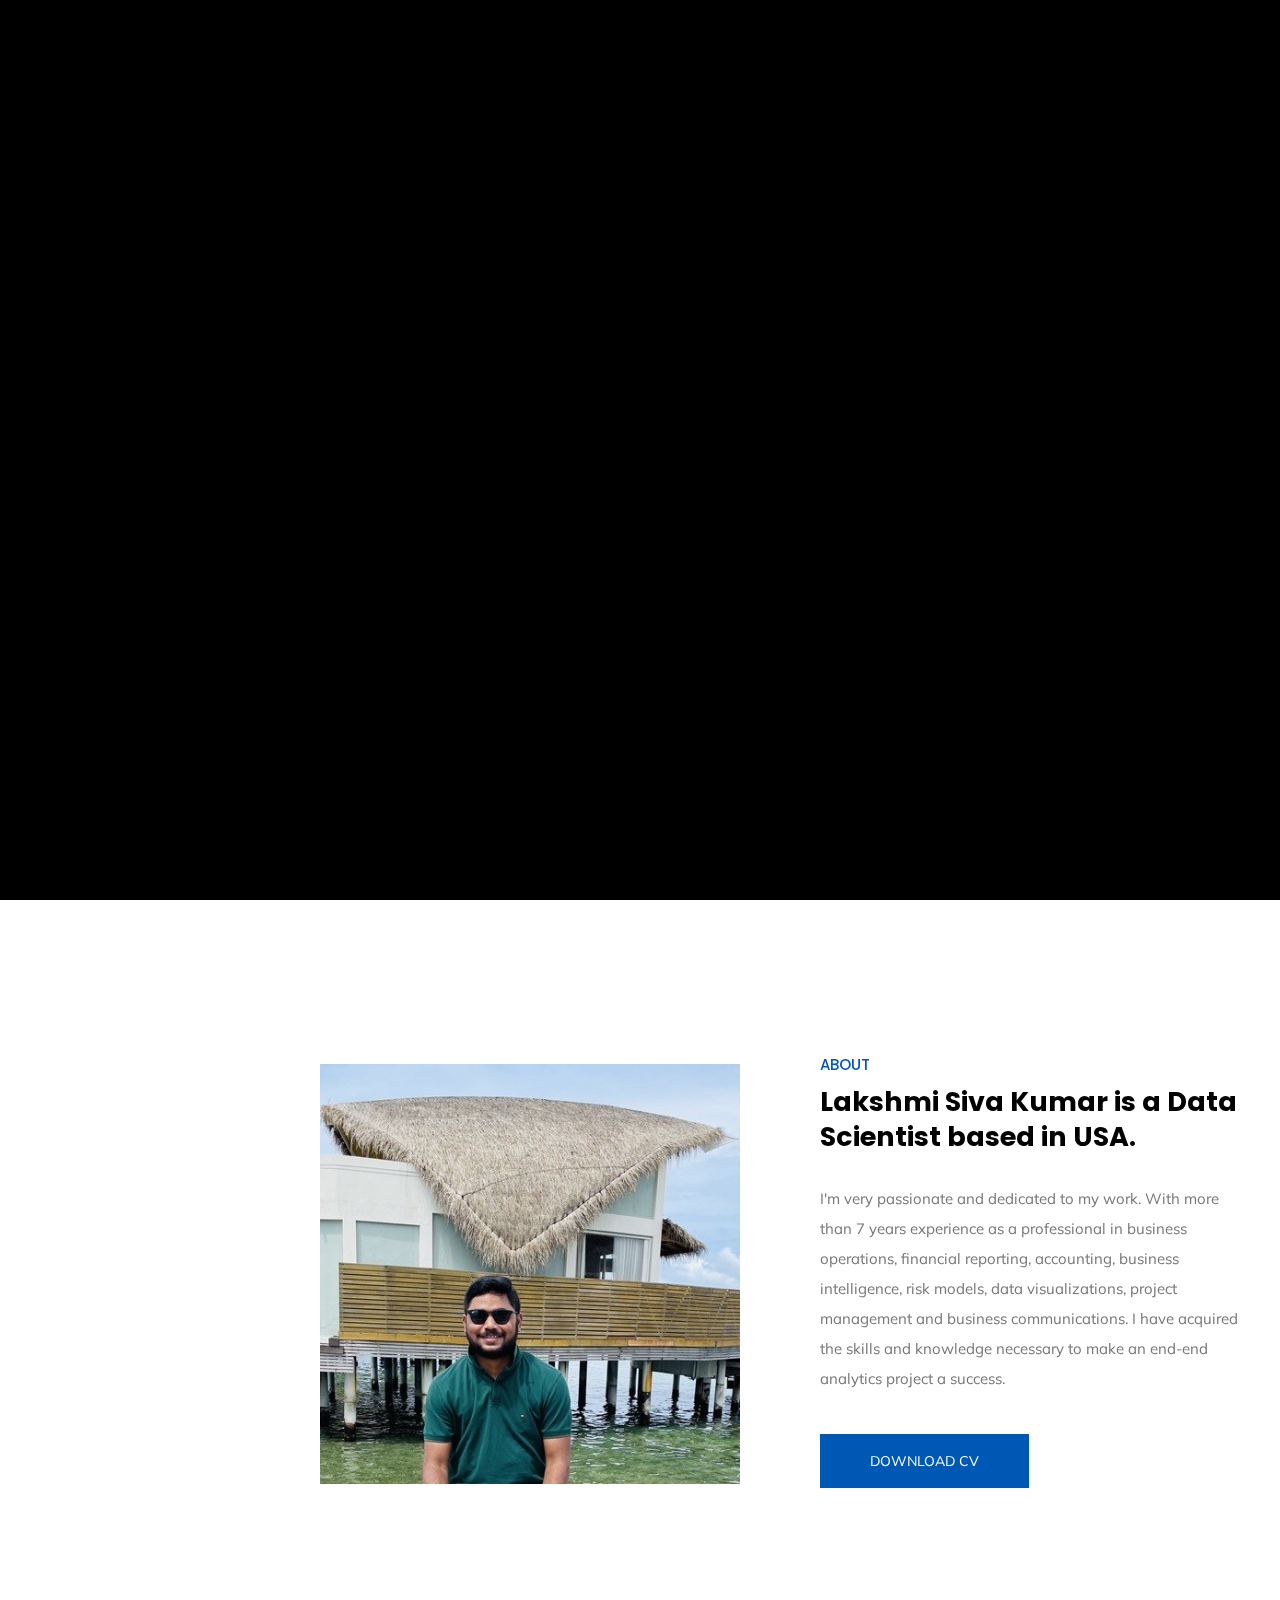
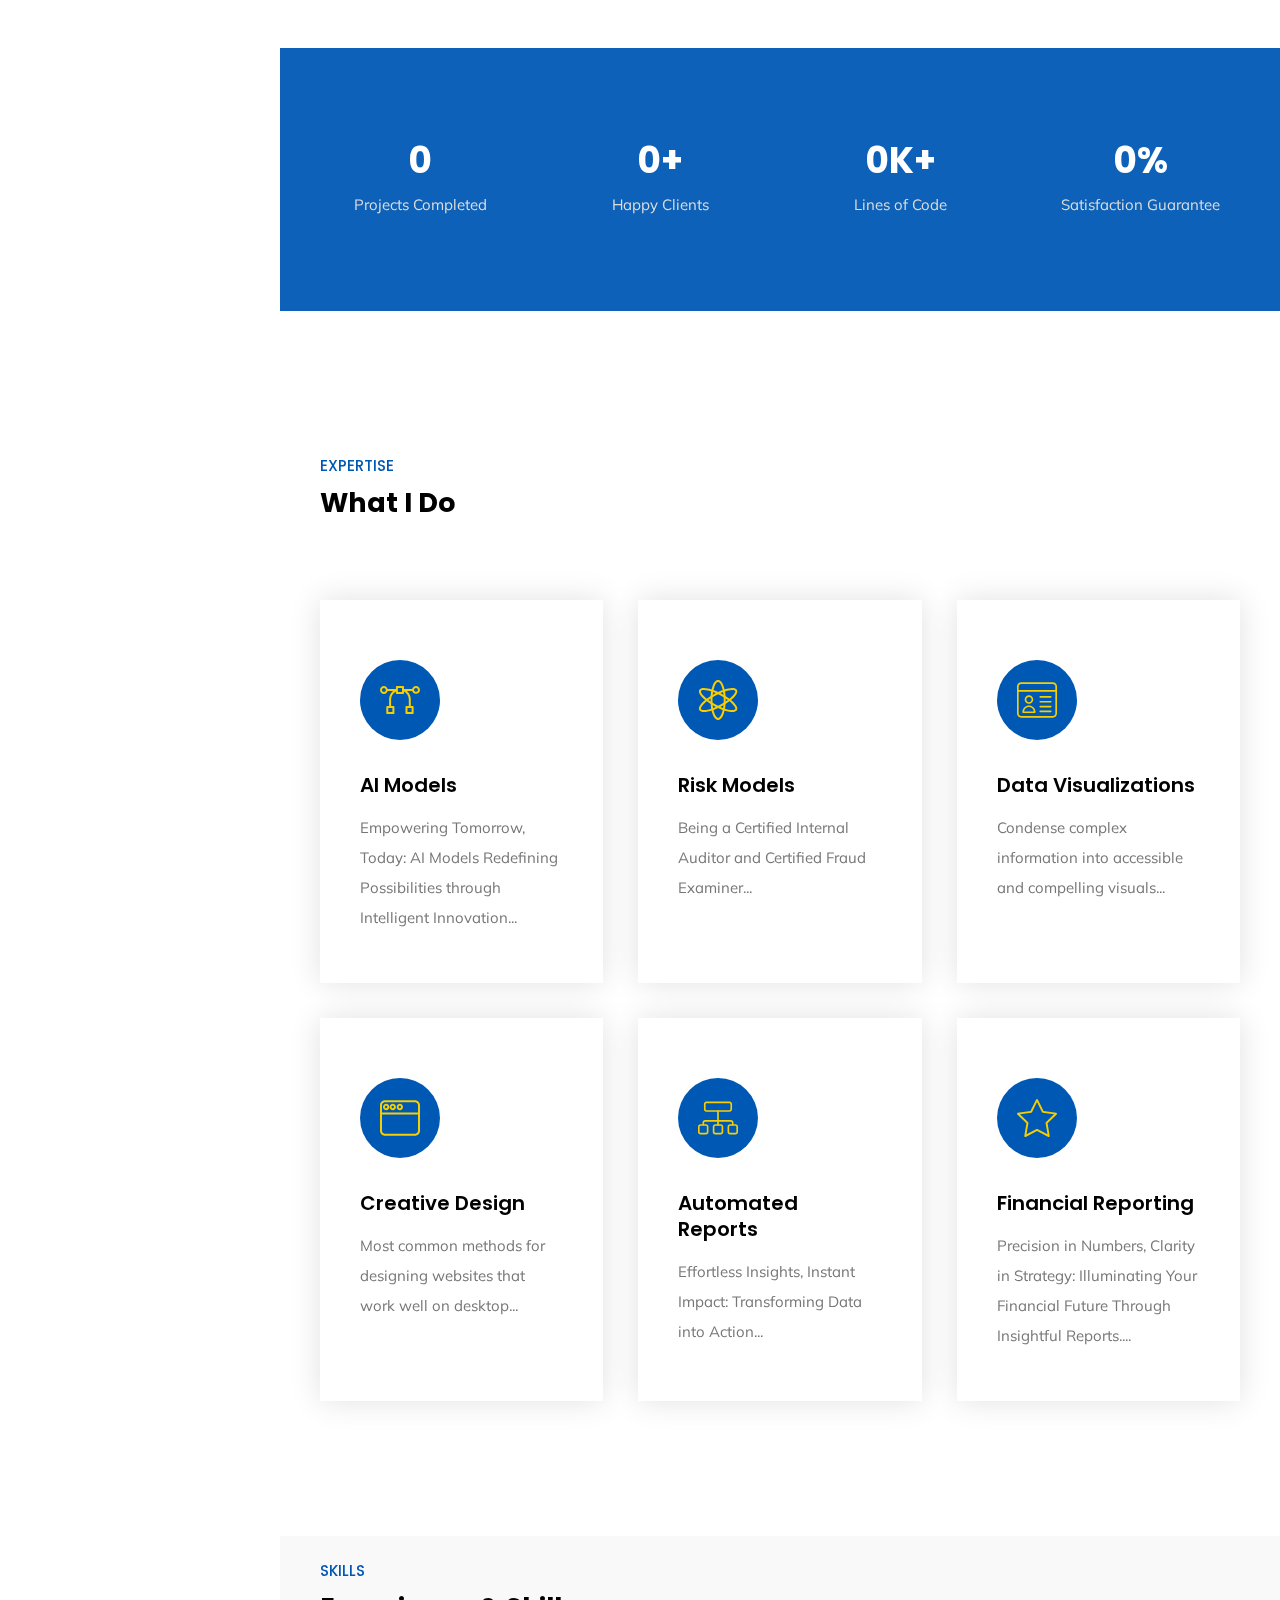
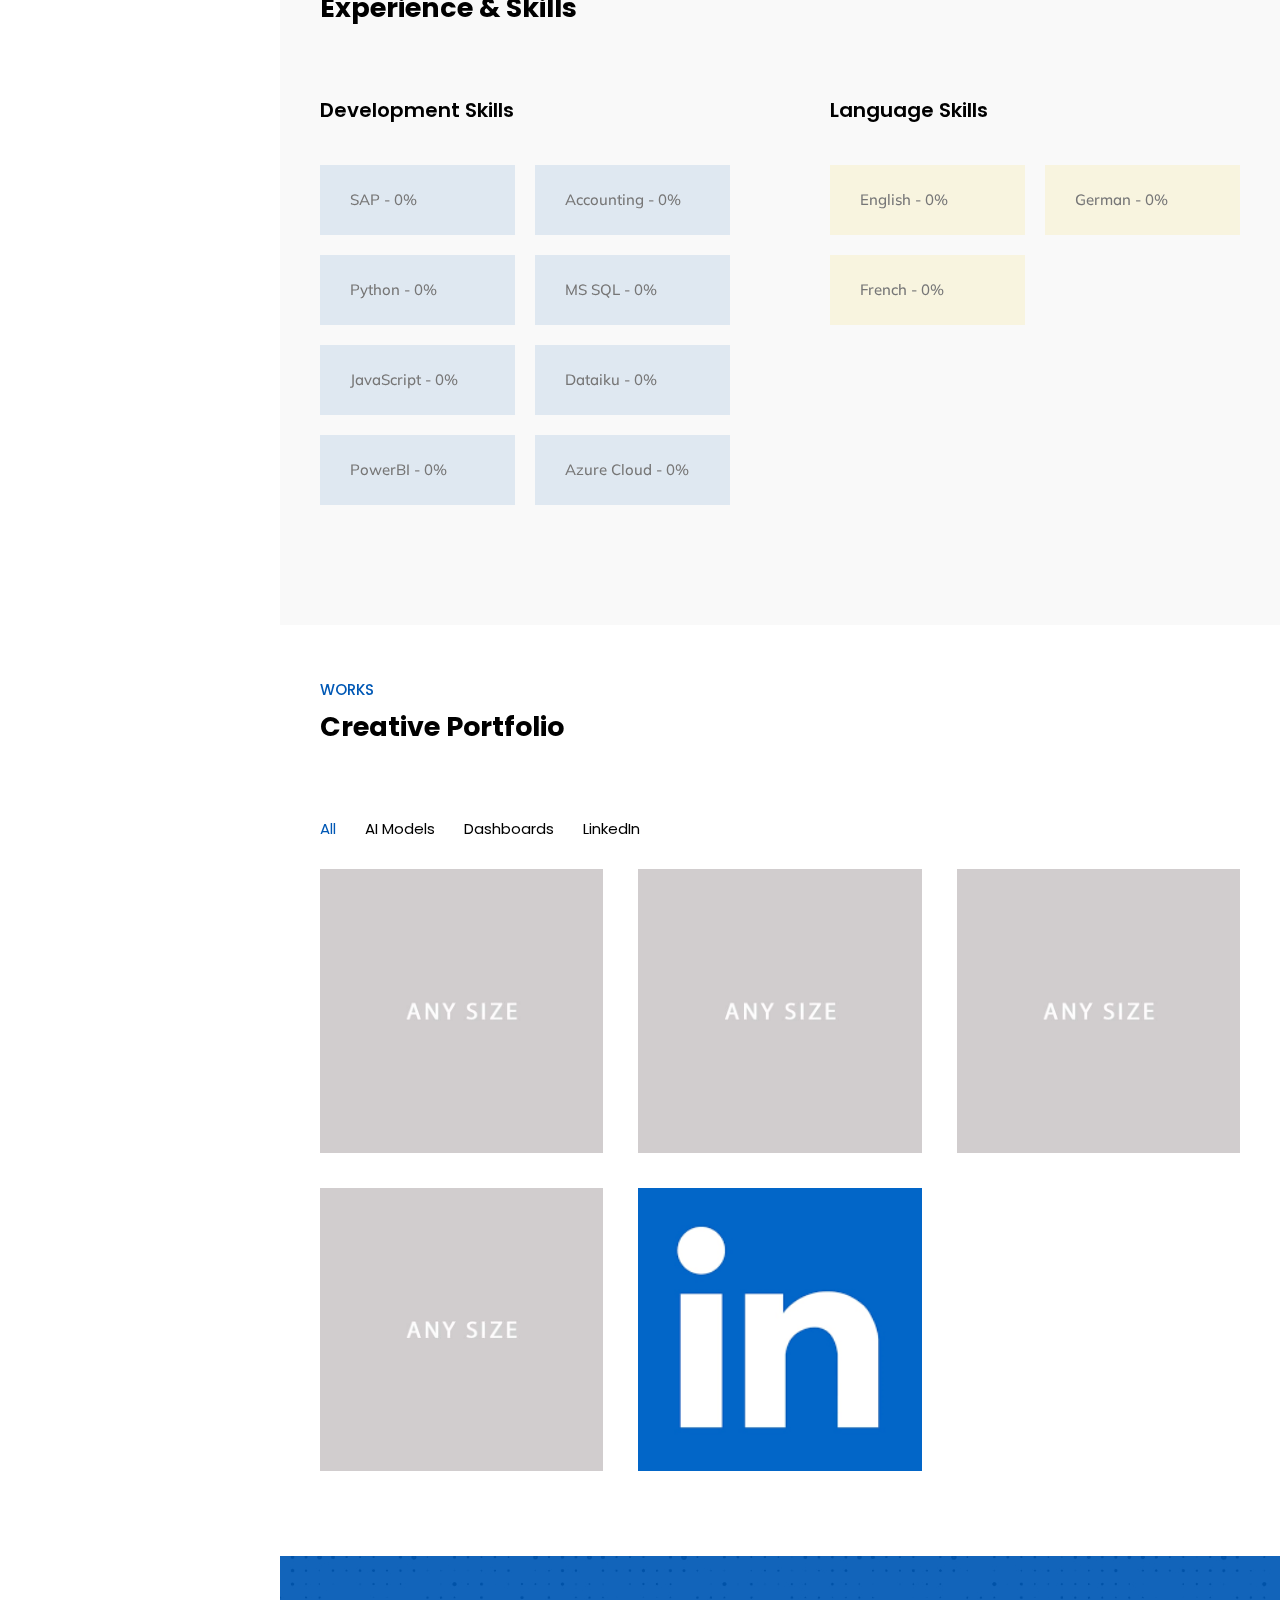
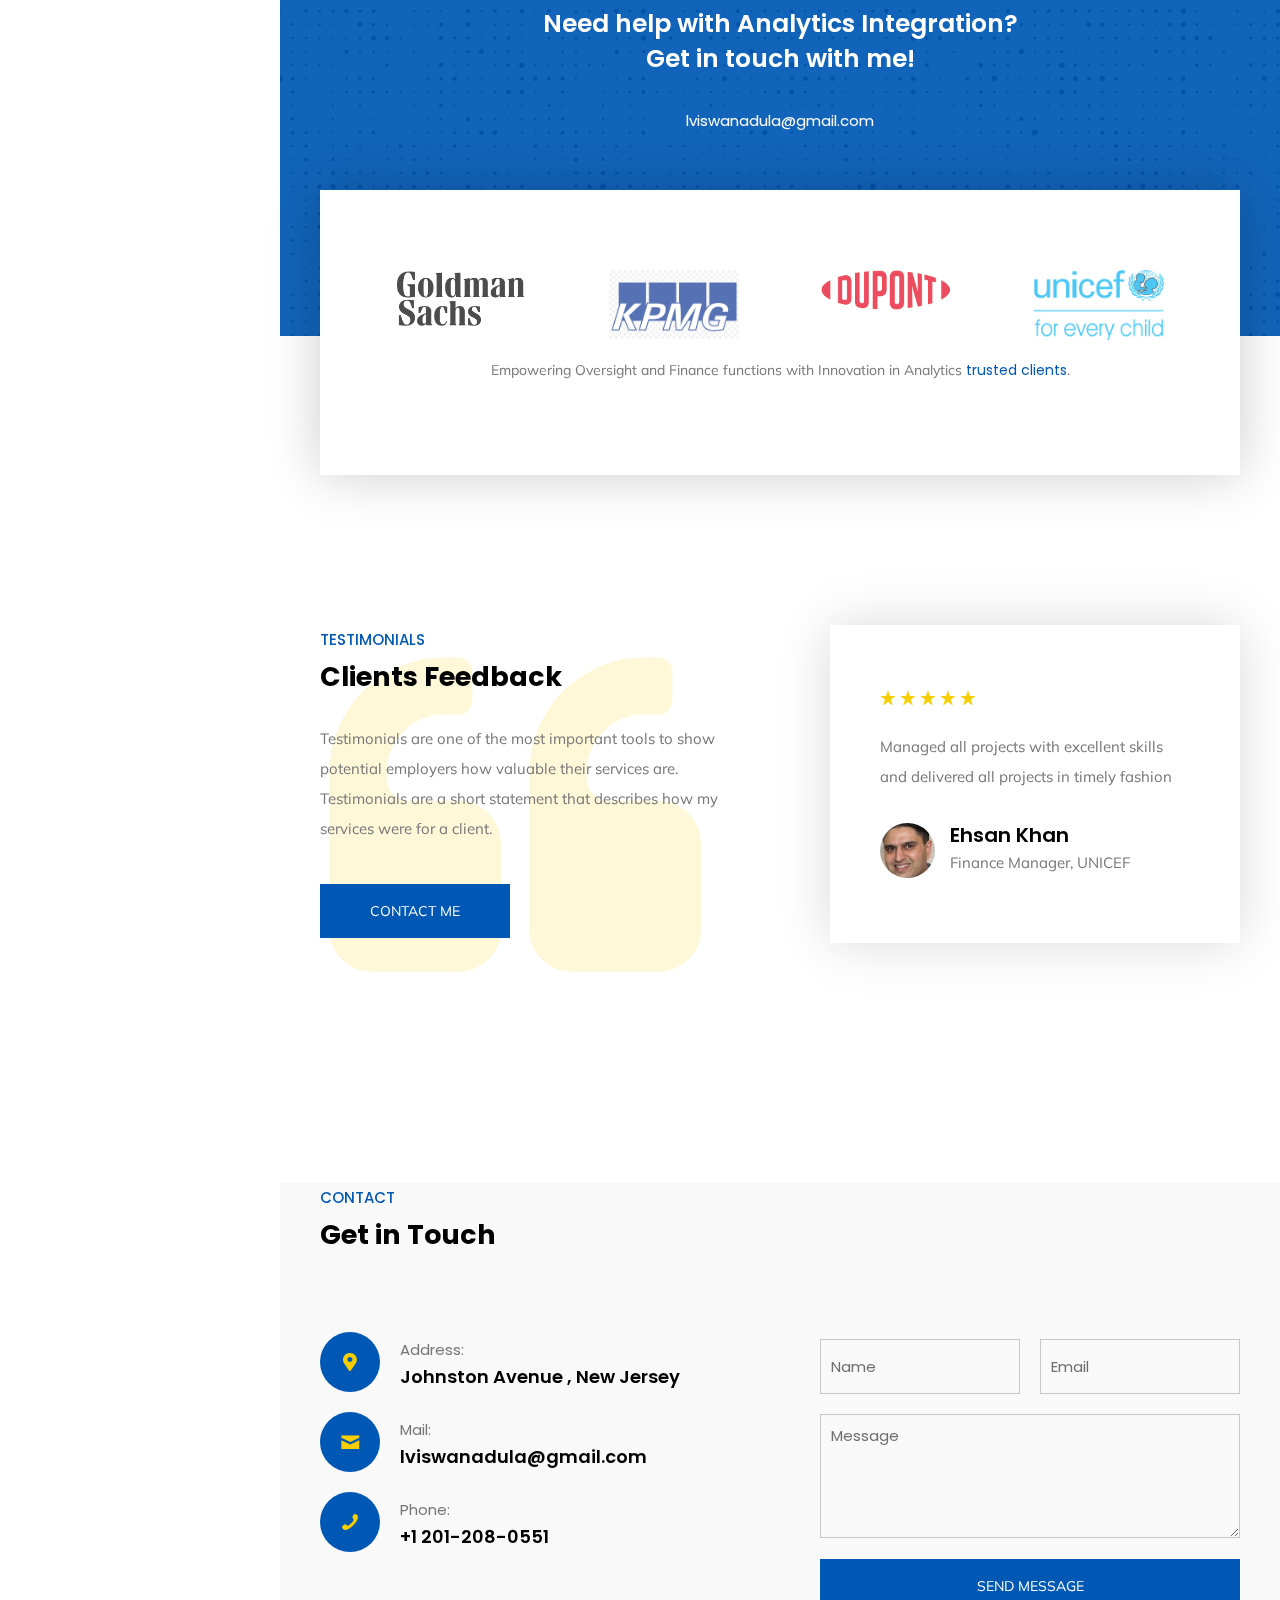
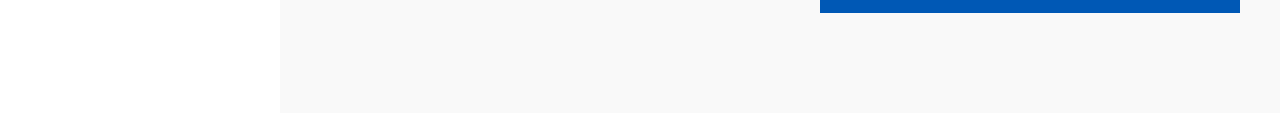
==== commit e77ffa1c: "css changes" ====
--- a/index.html
+++ b/index.html
@@ -13,7 +13,10 @@
 
 <meta name="viewport" content="width=device-width, initial-scale=1, maximum-scale=1">
 
-<title>Lakshmi Siva Kumar Viswanadula</title>
+<title>Lakshmi Siva Kumar Viswanadula | The Analyst Who Bridges Numbers and Strategy.</title>
+<link rel = "icon" href =  
+"img/logo/logo-2.png" 
+        type = "image/png"> 
 
 <!-- STYLES -->
 <link href="https://fonts.googleapis.com/css2?family=Mulish:ital,wght@0,200;0,300;0,400;0,500;0,600;0,700;0,800;0,900;1,200;1,300;1,400;1,500;1,600;1,700;1,800;1,900&family=Poppins:ital,wght@0,300;0,400;0,500;0,600;0,700;0,800;0,900;1,300;1,400;1,500;1,600;1,700;1,800;1,900&display=swap" rel="stylesheet">
@@ -45,7 +48,7 @@
 					<div class="logo" data-type="image"> <!-- You can set your own avatar or image or text as a logo. data-type values are: "avatar", "image", "text" -->
 						<div class="avatar" data-img-url="img/about/2.jpg"></div>
 						<div class="image"><img src="img/logo/logo.png" alt="" /></div>
-						<div class="text"><h3>ARLO</h3></div>
+						<div class="text"><h3>Lakshmi Siva Kumar Viswanadula</h3></div>
 					</div>
 					<div class="trigger">
 						<div class="hamburger hamburger--slider">
@@ -76,7 +79,7 @@
 			<div class="logo" data-type="image"> <!-- You can set your own avatar or image or text as a logo. data-type values are: "avatar", "image", "text" -->
 				<div class="avatar" data-img-url="img/about/2.jpg"></div>
 				<div class="image"><img src="img/logo/logo.png" alt="" /></div>
-				<div class="text"><h3>ARLO</h3></div>
+				<div class="text"><h3>Lakshmi Siva Kumar Viswanadula</h3></div>
 			</div>
 			<div class="menu scrollable">
 				<ul class="anchor_nav">
@@ -677,7 +680,7 @@
 									<h3>Clients Feedback</h3>
 								</div>
 								<div class="text">
-									<p>Testimonials are one of the most important tools a company can use to show potential customers how valuable their products and services are. Testimonials are a short statement that describes how a product or service worked for a customer. Testimonials can help build trust and credibility with your customers.</p>
+									<p>Testimonials are one of the most important tools to show potential employers how valuable their services are. Testimonials are a short statement that describes how my services were for a client.</p>
 								</div>
 								<div class="arlo_tm_button" data-position="left">
 									<a class="anchor" href="#contact"><span>Contact Me</span></a>
@@ -788,7 +791,7 @@
 											<h3 class="title"><a class="line_effect_2" href="#">Building portfolio website with Vanilla</a></h3>
 										</div>
 										
-										<!-- News Popup Start -->
+										News Popup Start -->
 										<!-- <div class="news_hidden_details">
 											<div class="news_popup_informations">
 												<div class="text">
@@ -797,7 +800,7 @@
 													<p>That’s why more companies are not only reevaluating their website’s design but also partnering with Arlo, the web design agency that’s driven more than $2.4 billion in revenue for its clients. With over 50 web design awards under our belt, we're confident we can design a custom website that drives sales for your unique business.</p>
 												</div>
 											</div>
-										</div> --> -->
+										</div> --> 
 										<!-- /News Popup End -->
 <!-- 										
 									</div>
--- a/css/style.css
+++ b/css/style.css
@@ -1203,7 +1203,7 @@
 	clear: both;
 	float: left;
 	background-color: #f9f9f9;
-	padding: 140px 0px 130px 0px;
+	padding: 20px 0px 100px 0px;
 }
 .arlo_tm_skills .skills_title{
 	width: 100%;
@@ -1277,7 +1277,7 @@
 	height: auto;
 	clear: both;
 	float: left;
-	padding: 140px 0px 160px 0px;
+	padding: 50px 0px 50px 0px;
 }
 .arlo_tm_portfolio .portfolio_filter{
 	width: 100%;
@@ -1677,7 +1677,7 @@
 	z-index: 2;
 	display: flex;
 	align-items: center;
-	padding: 130px 0px 235px 0px;
+	padding: 50px 0px 200px 0px;
 	width: 100%;
 	max-width: 600px;
 	margin: 0px auto;
@@ -2204,7 +2204,7 @@
 	clear: both;
 	float: left;
 	background-color: #f9f9f9;
-	padding: 140px 0px 150px 0px;
+	padding: 0px 0px 100px 0px;
 }
 .arlo_tm_contact .inner{
 	width: 100%;
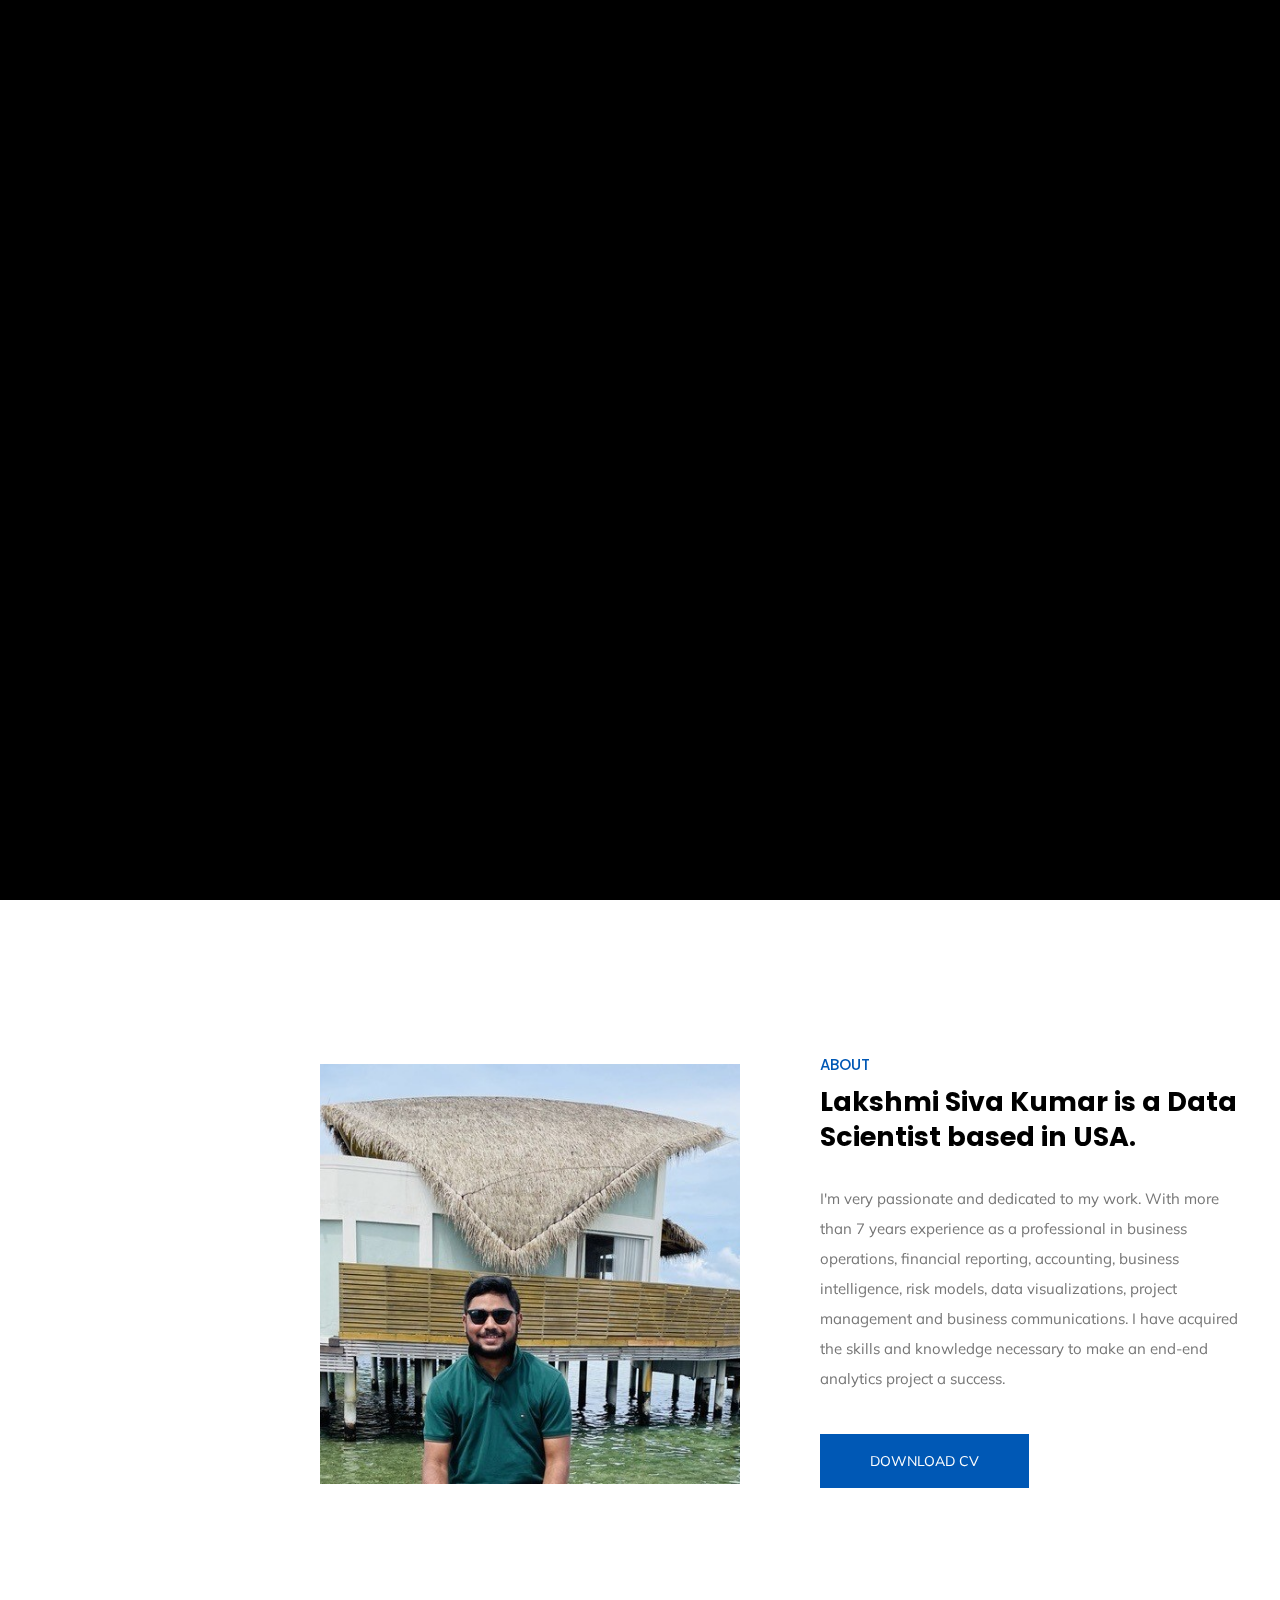
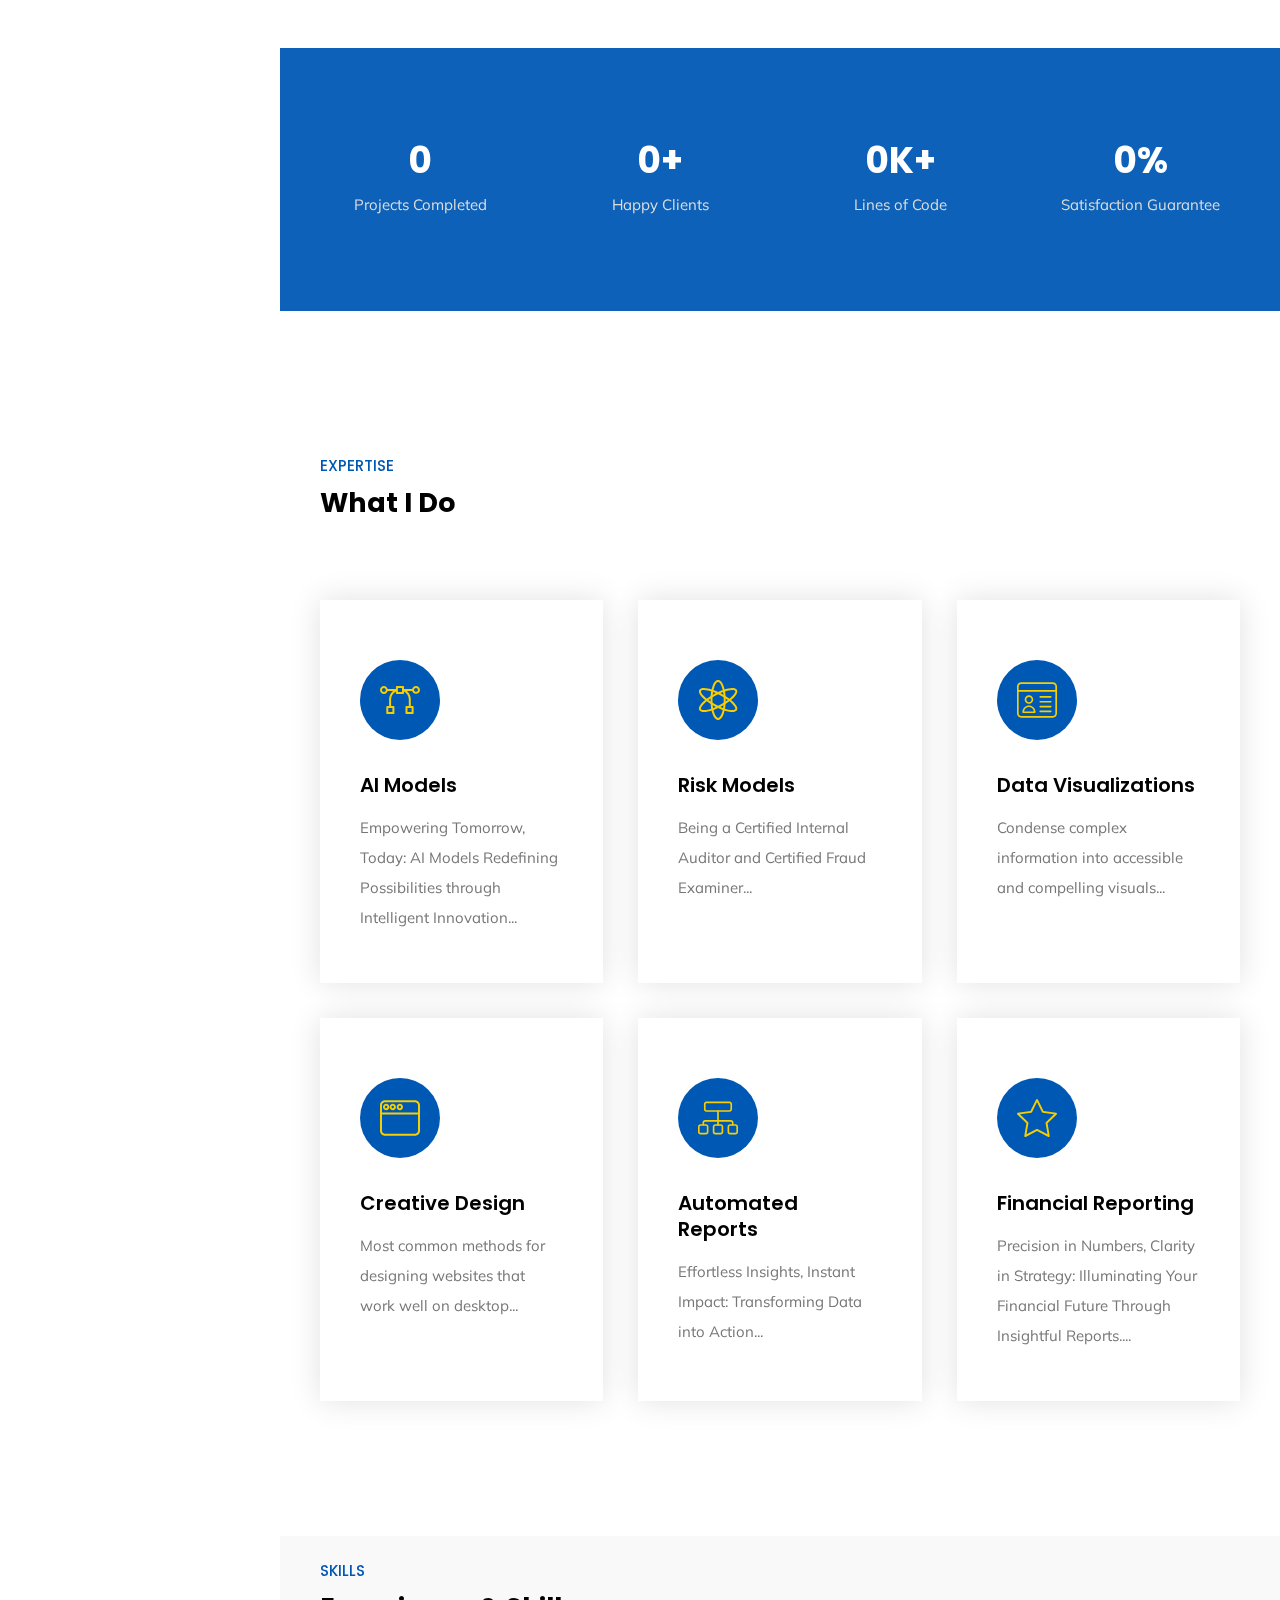
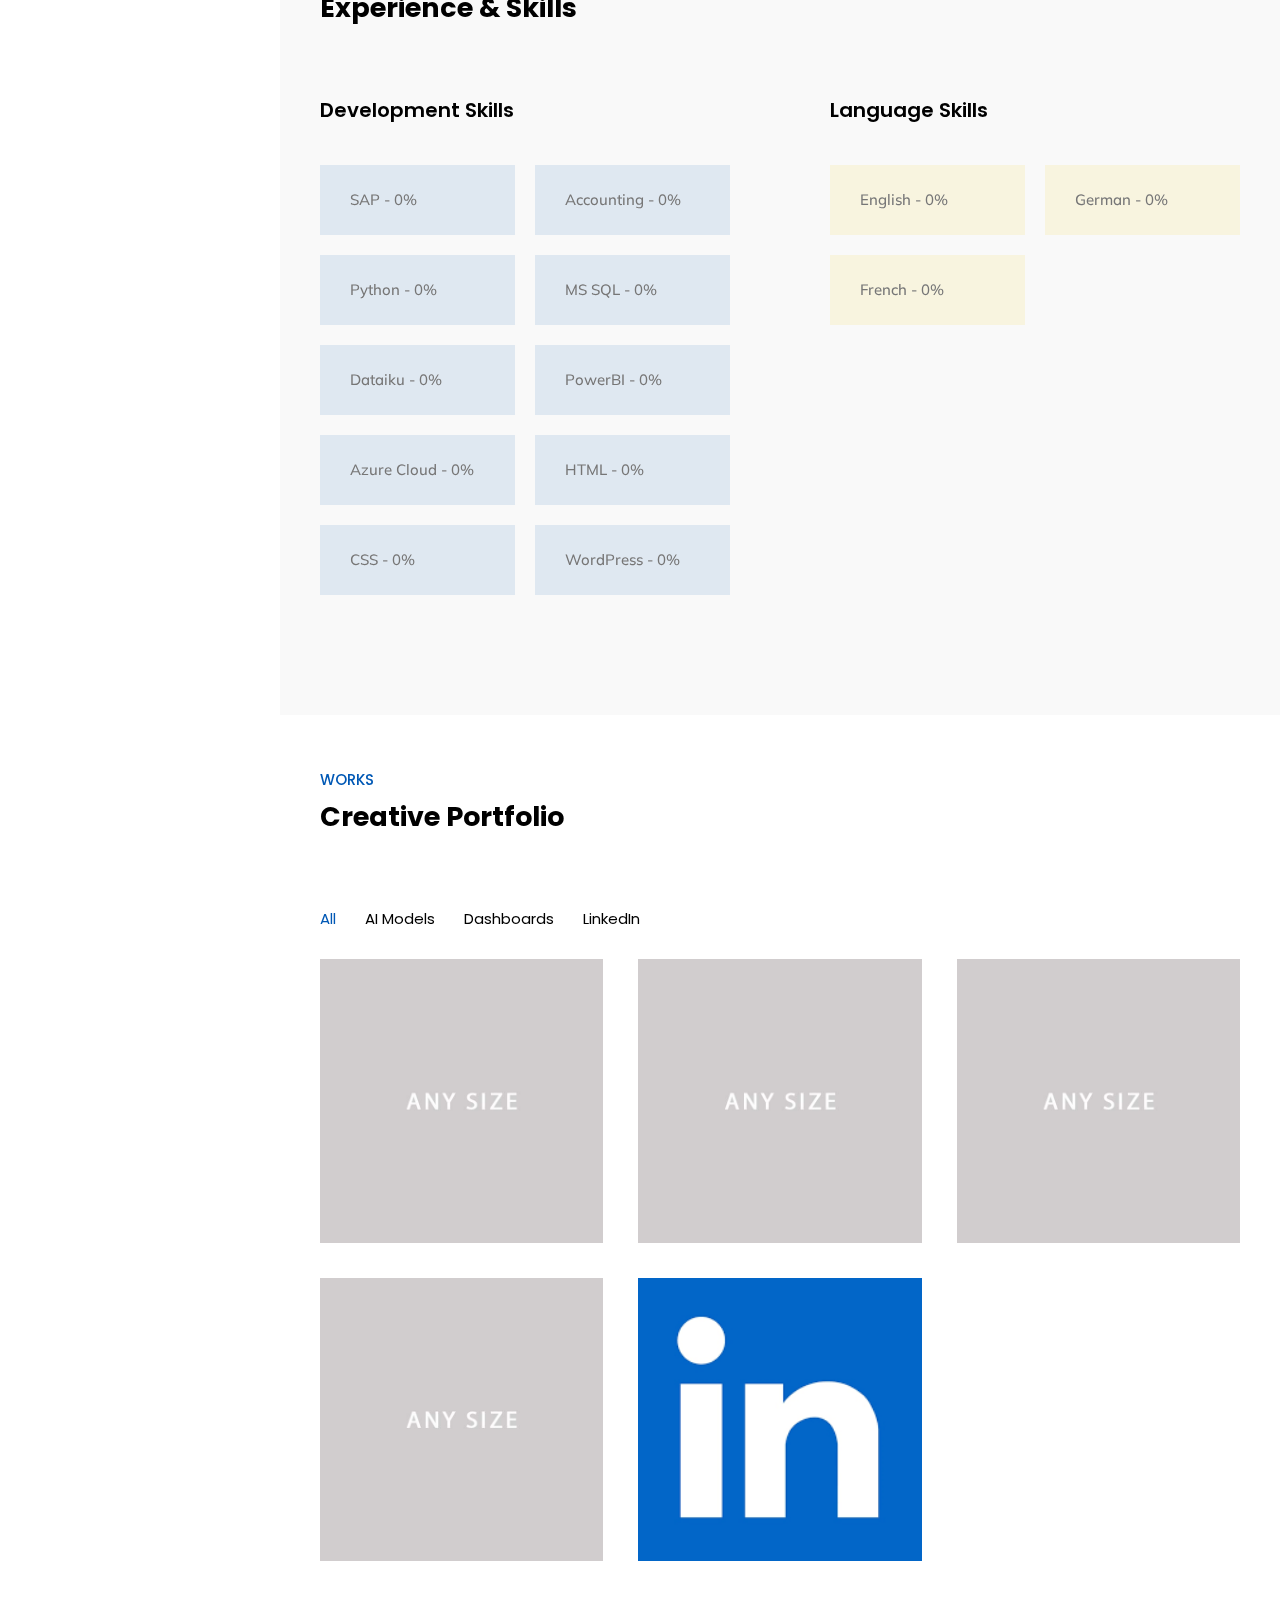
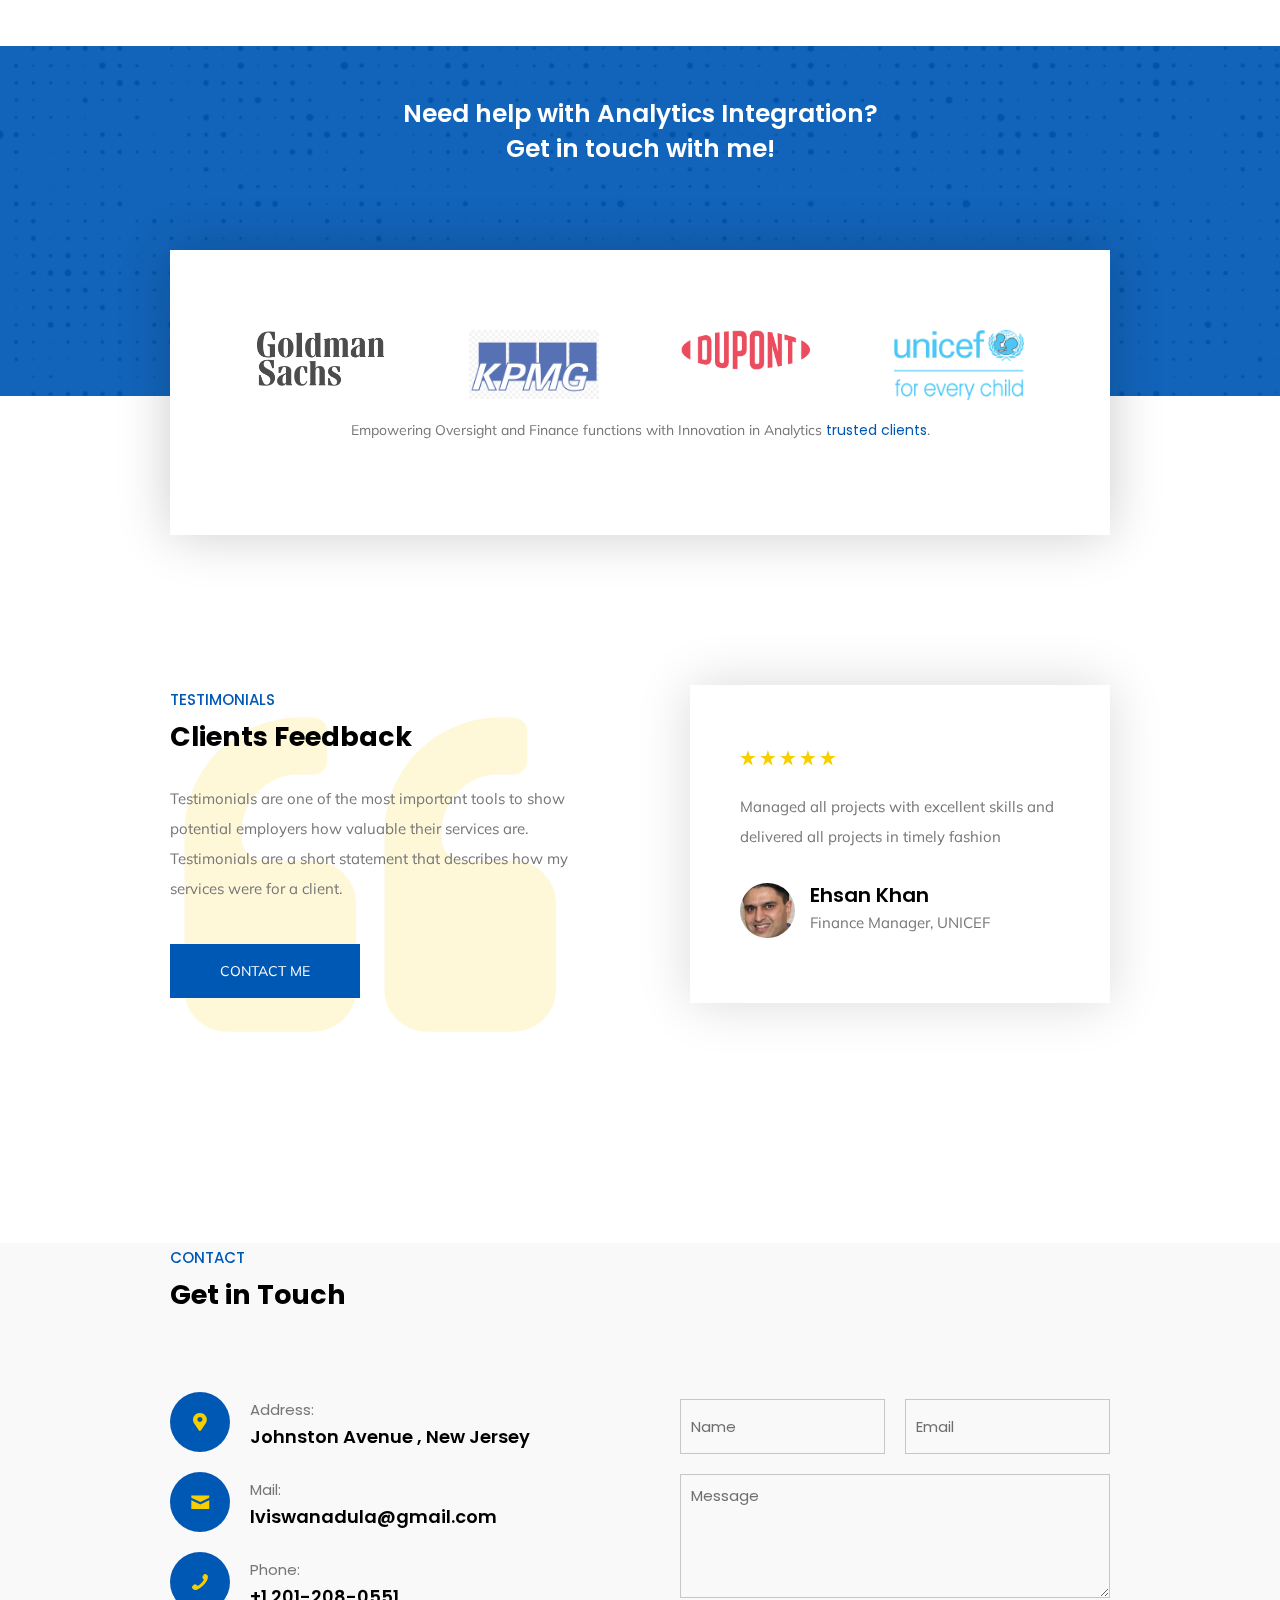
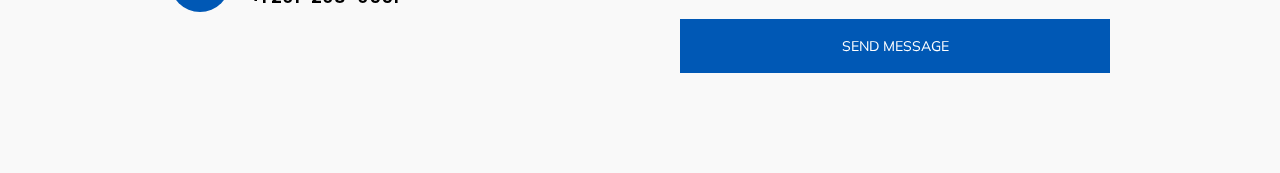
==== commit 774549ee: "Few changes" ====
--- a/index.html
+++ b/index.html
@@ -113,9 +113,12 @@
 					<div class="content" data-color="light">
 						<h3 class="name">Lakshmi Siva Kumar Viswanadula</h3>
 						<div class="animateText">
+							<span>The Analyst Who Bridges Numbers and Strategy</span>
+							<span>Financial Analyst</span>
 						   <span>Data Scientist</span>
 						   <span>Audit and Investigations</span>
 						   <span>Web Developer</span>
+
 						</div>
 						<div class="arlo_tm_button" data-position="center">
 							<a class="anchor" href="#contact"><span>Contact Me</span></a>
@@ -390,11 +393,7 @@
 												<span>MS SQL - <span class="tm_counter" data-from="0" data-to="90" data-speed="1500">0</span>%</span>
 											</div>
 										</li>
-										<li>
-											<div class="list_inner">
-												<span>JavaScript - <span class="tm_counter" data-from="0" data-to="70" data-speed="1500">0</span>%</span>
-											</div>
-										</li>
+										
 										<li>
 											<div class="list_inner">
 												<span>Dataiku - <span class="tm_counter" data-from="0" data-to="95" data-speed="1500">0</span>%</span>
@@ -408,6 +407,21 @@
 										<li>
 											<div class="list_inner">
 												<span>Azure Cloud - <span class="tm_counter" data-from="0" data-to="80" data-speed="1500">0</span>%</span>
+											</div>
+										</li>
+										<li>
+											<div class="list_inner">
+												<span>HTML - <span class="tm_counter" data-from="0" data-to="80" data-speed="1500">0</span>%</span>
+											</div>
+										</li>
+										<li>
+											<div class="list_inner">
+												<span>CSS - <span class="tm_counter" data-from="0" data-to="80" data-speed="1500">0</span>%</span>
+											</div>
+										</li>
+										<li>
+											<div class="list_inner">
+												<span>WordPress - <span class="tm_counter" data-from="0" data-to="70" data-speed="1500">0</span>%</span>
 											</div>
 										</li>
 									</ul>
@@ -559,10 +573,10 @@
 											<h3>Profile Details</h3>
 											<span>LinkedIn</span>
 										</div>
-										<a class="arlo_tm_full_link portfolio_popup" href="#"></a>
+										<a class="arlo_tm_full_link" href="https://www.linkedin.com/in/siva-kumar-viswanadula/" target="_blank"></a>
 										
 										<!-- Portfolio Popup Start -->
-										<div class="hidden_content">
+										<!-- <div class="hidden_content">
 										<div class="popup_details">
 											<div class="main_details">
 												<div class="textbox">
@@ -584,8 +598,8 @@
 															<span>Oct 22, 2023</span>
 														</li>
 													</ul>
-												</div>
-											</div>
+												</div> -->
+											<!-- </div> -->
 											<!-- <div class="additional_images">
 												<ul>
 													<li>
@@ -614,7 +628,7 @@
 													</li>
 												</ul>
 											</div> -->
-										</div>
+										<!-- </div> -->
 									</div>
 									<!-- /Portfolio Popup End -->
 										
@@ -637,7 +651,7 @@
 					<div class="content">
 						<div class="container">
 							<h3 class="title">Need help with Analytics Integration? Get in touch with me!</h3>
-							<a class="line_effect" href="mailto:lviswanadula@gmail.com">lviswanadula@gmail.com</a>
+							<!-- <a class="line_effect" href="mailto:lviswanadula@gmail.com">lviswanadula@gmail.com</a> -->
 						</div>
 					</div>
 				</div>
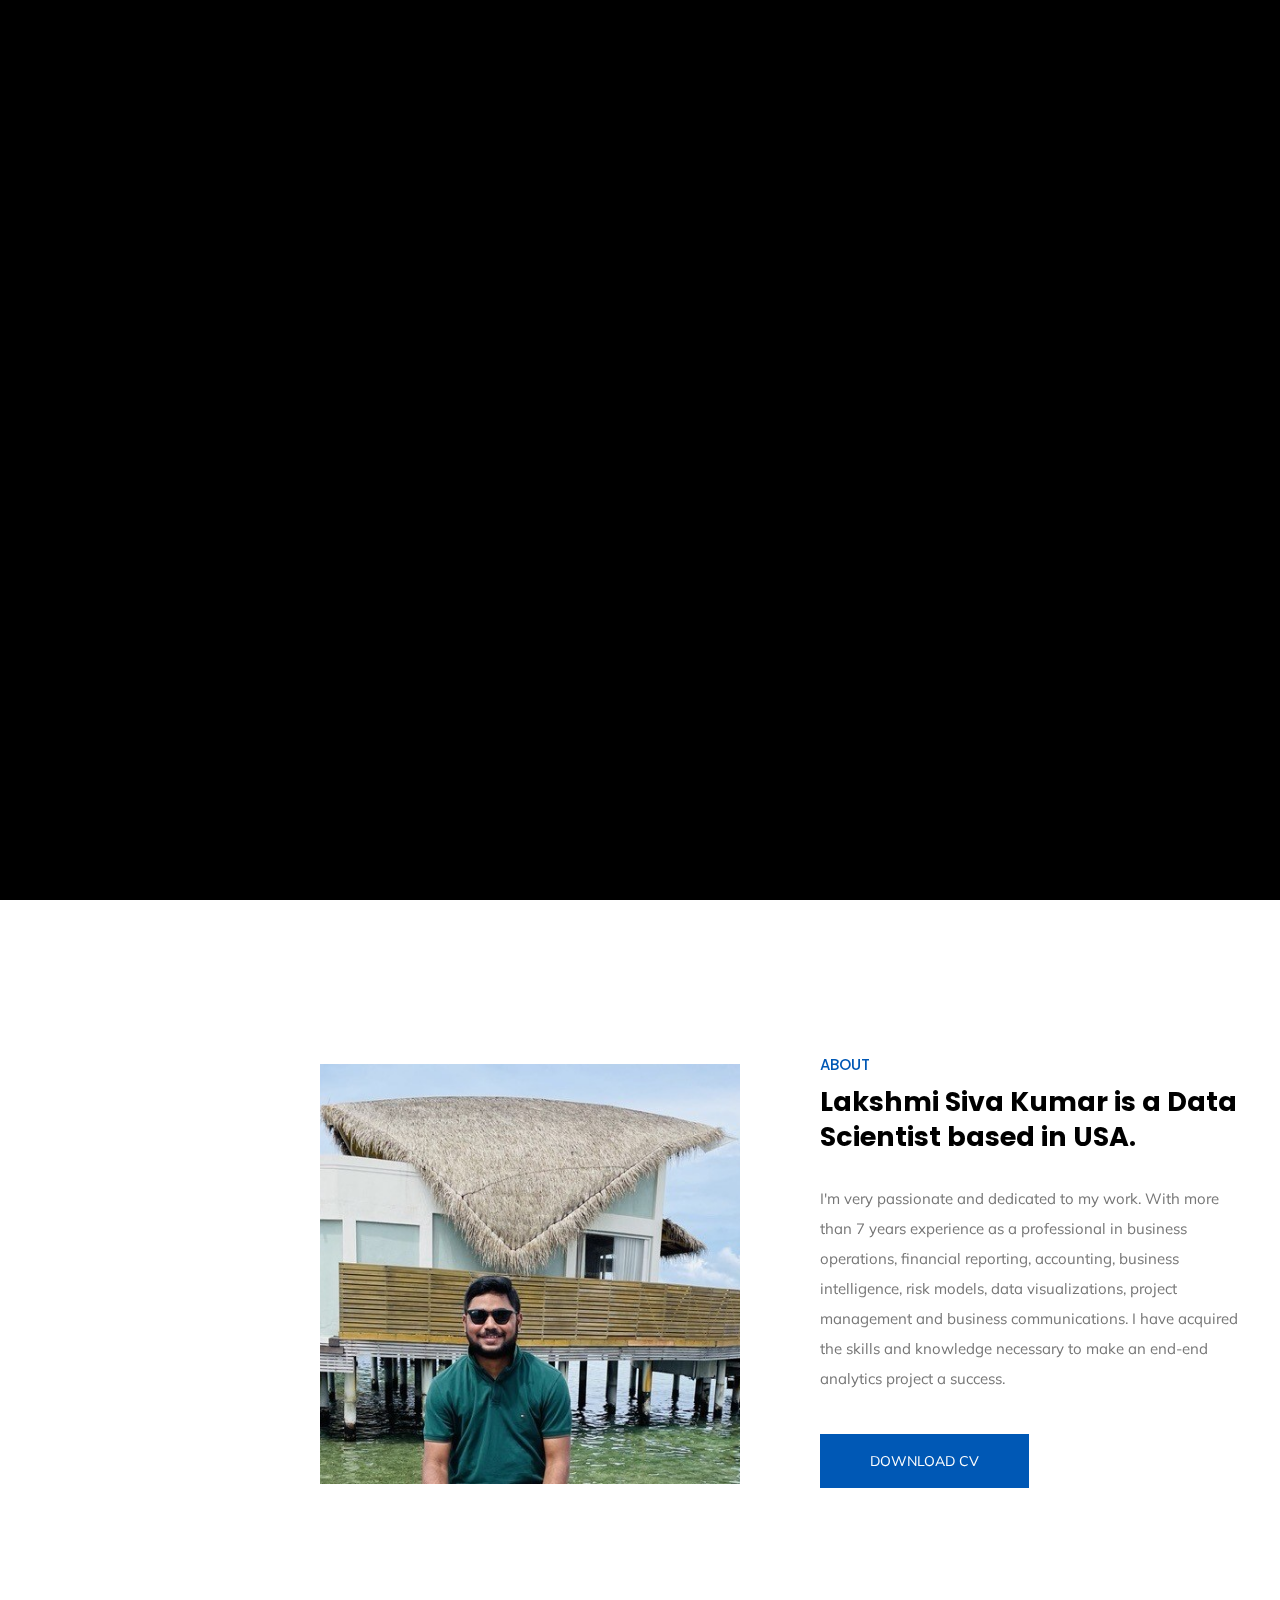
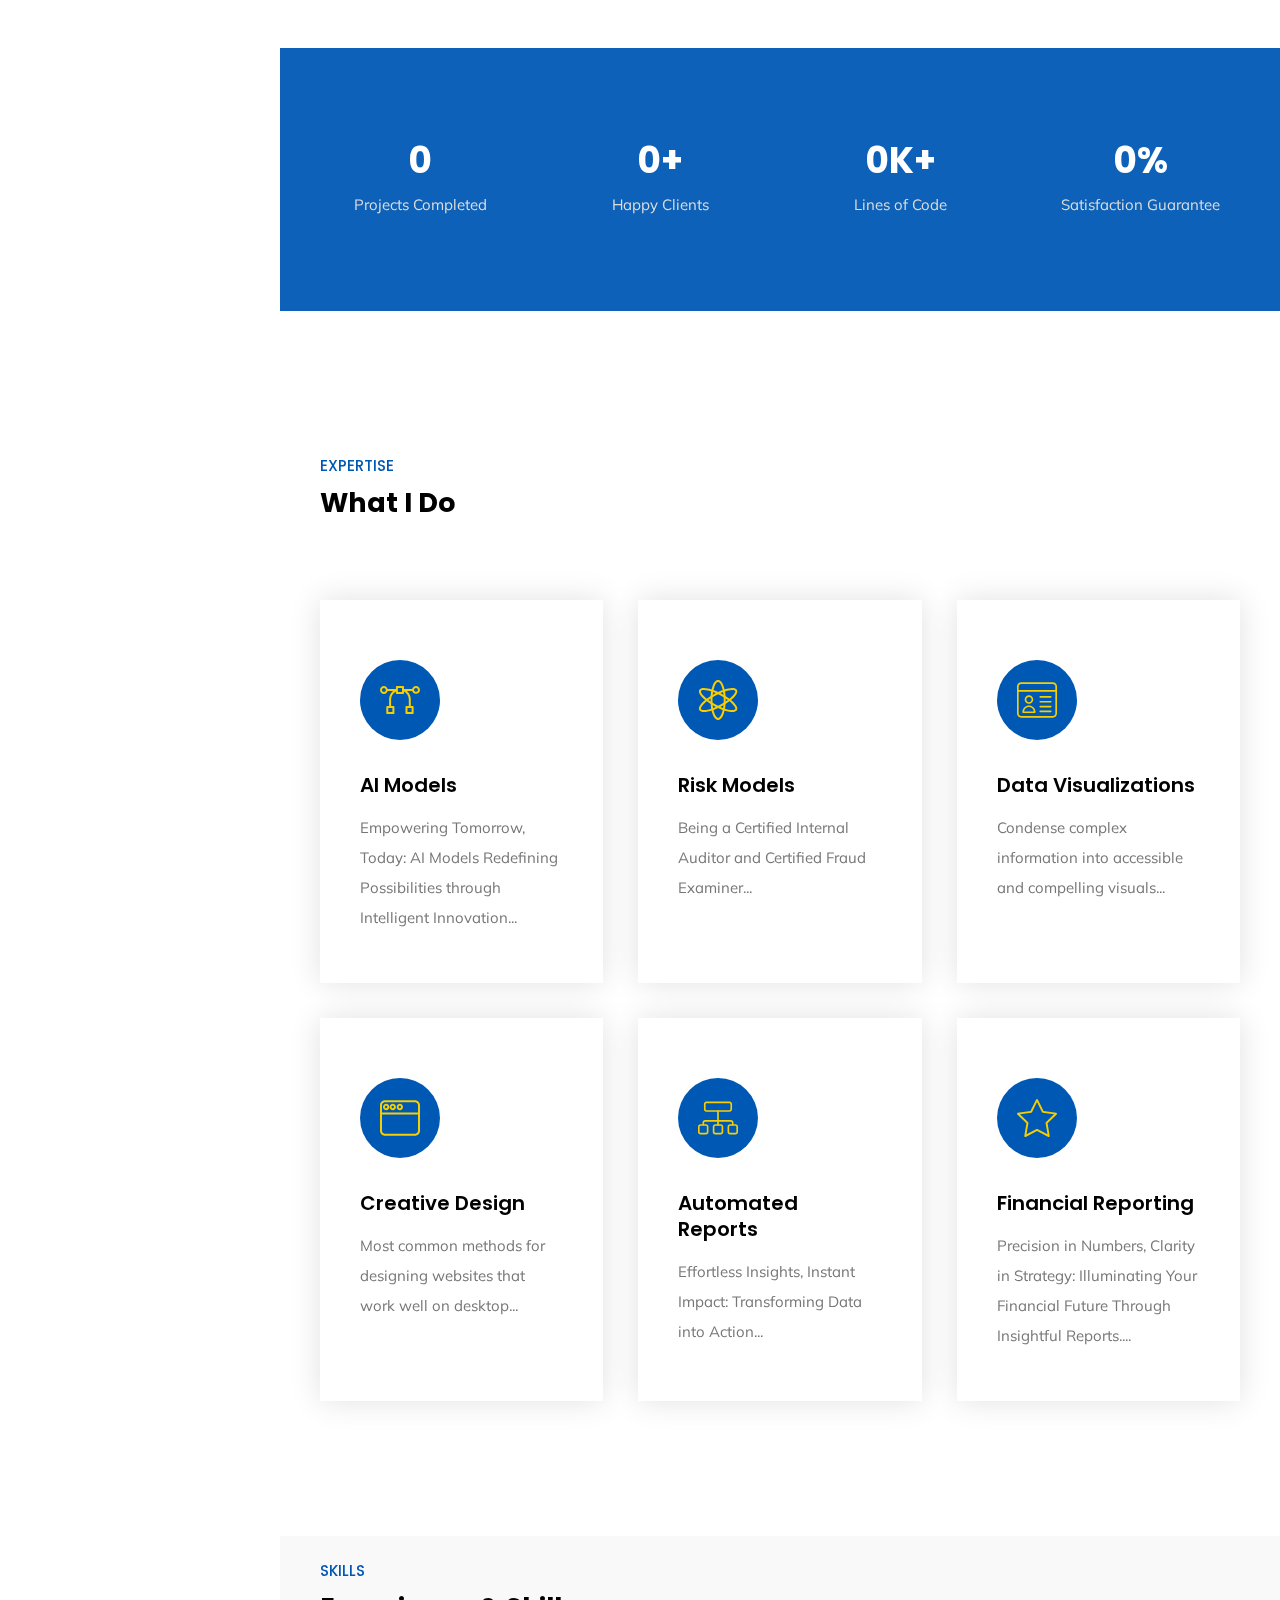
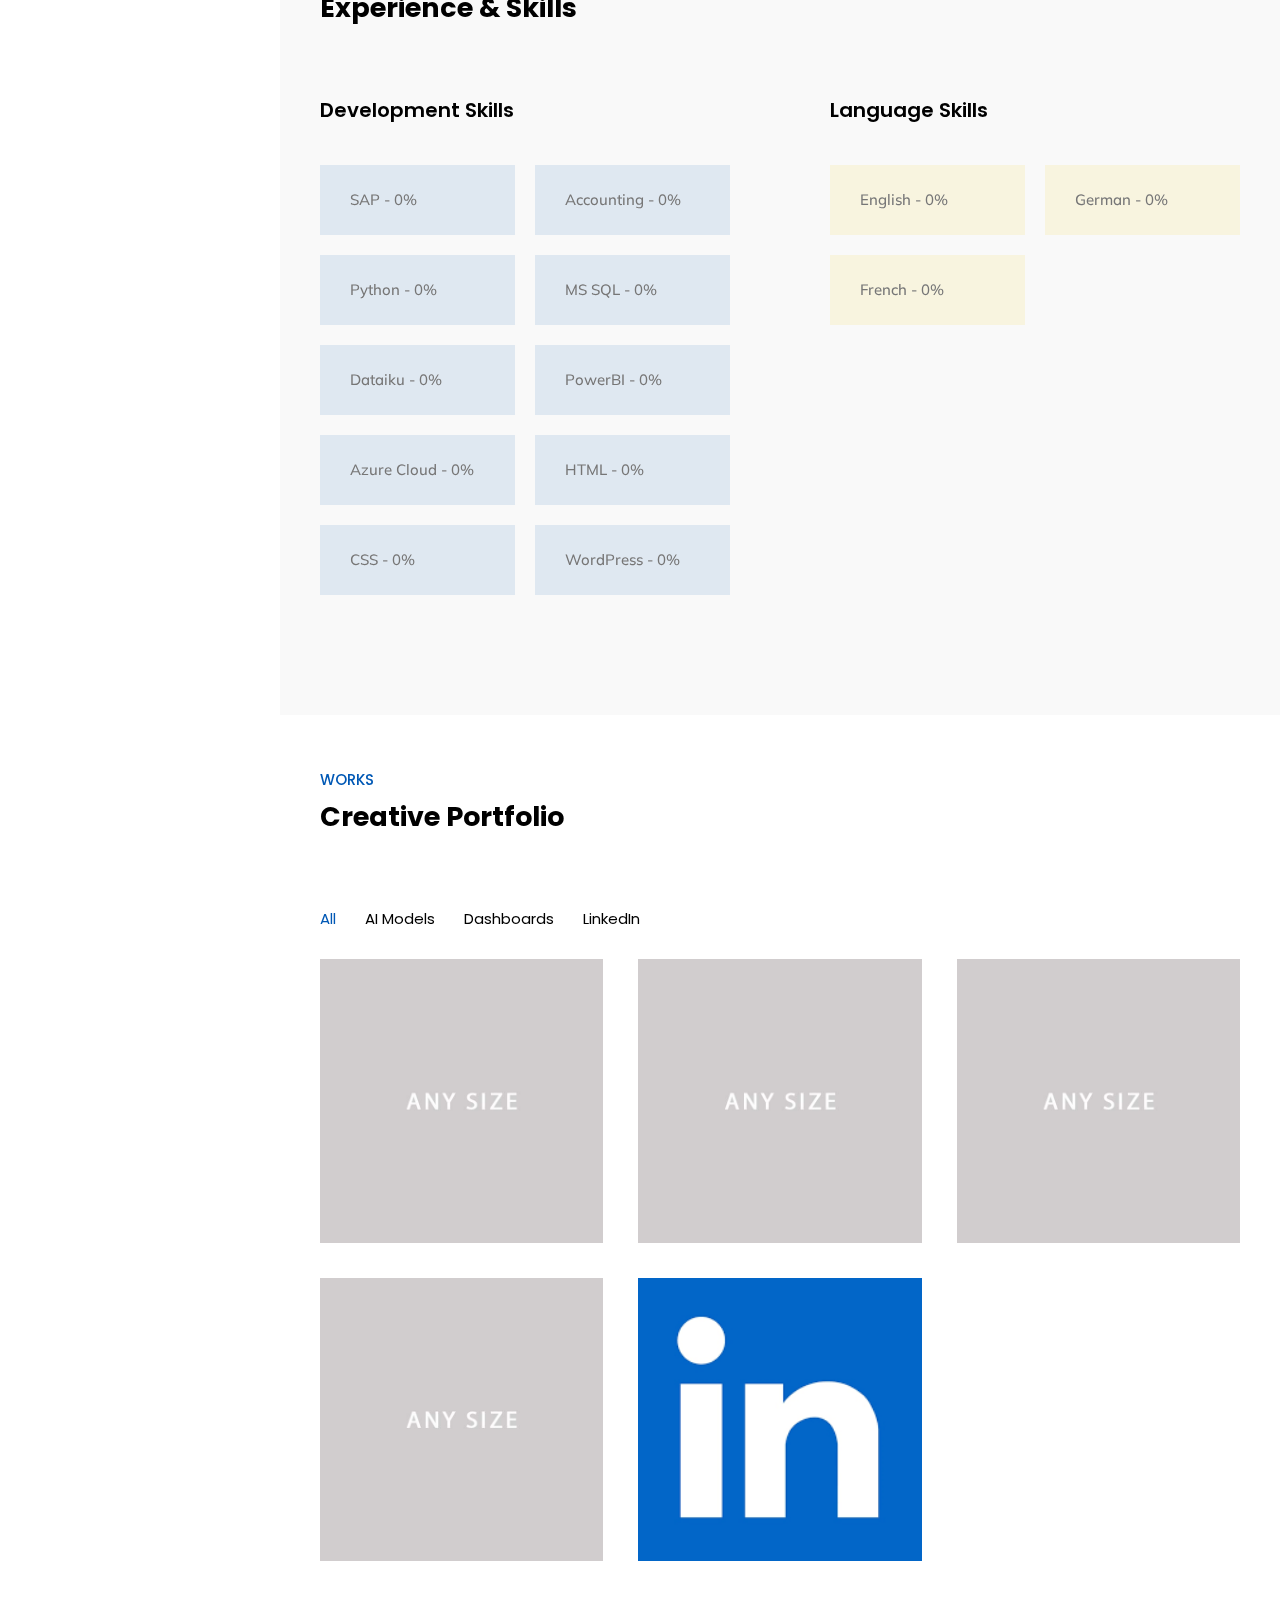
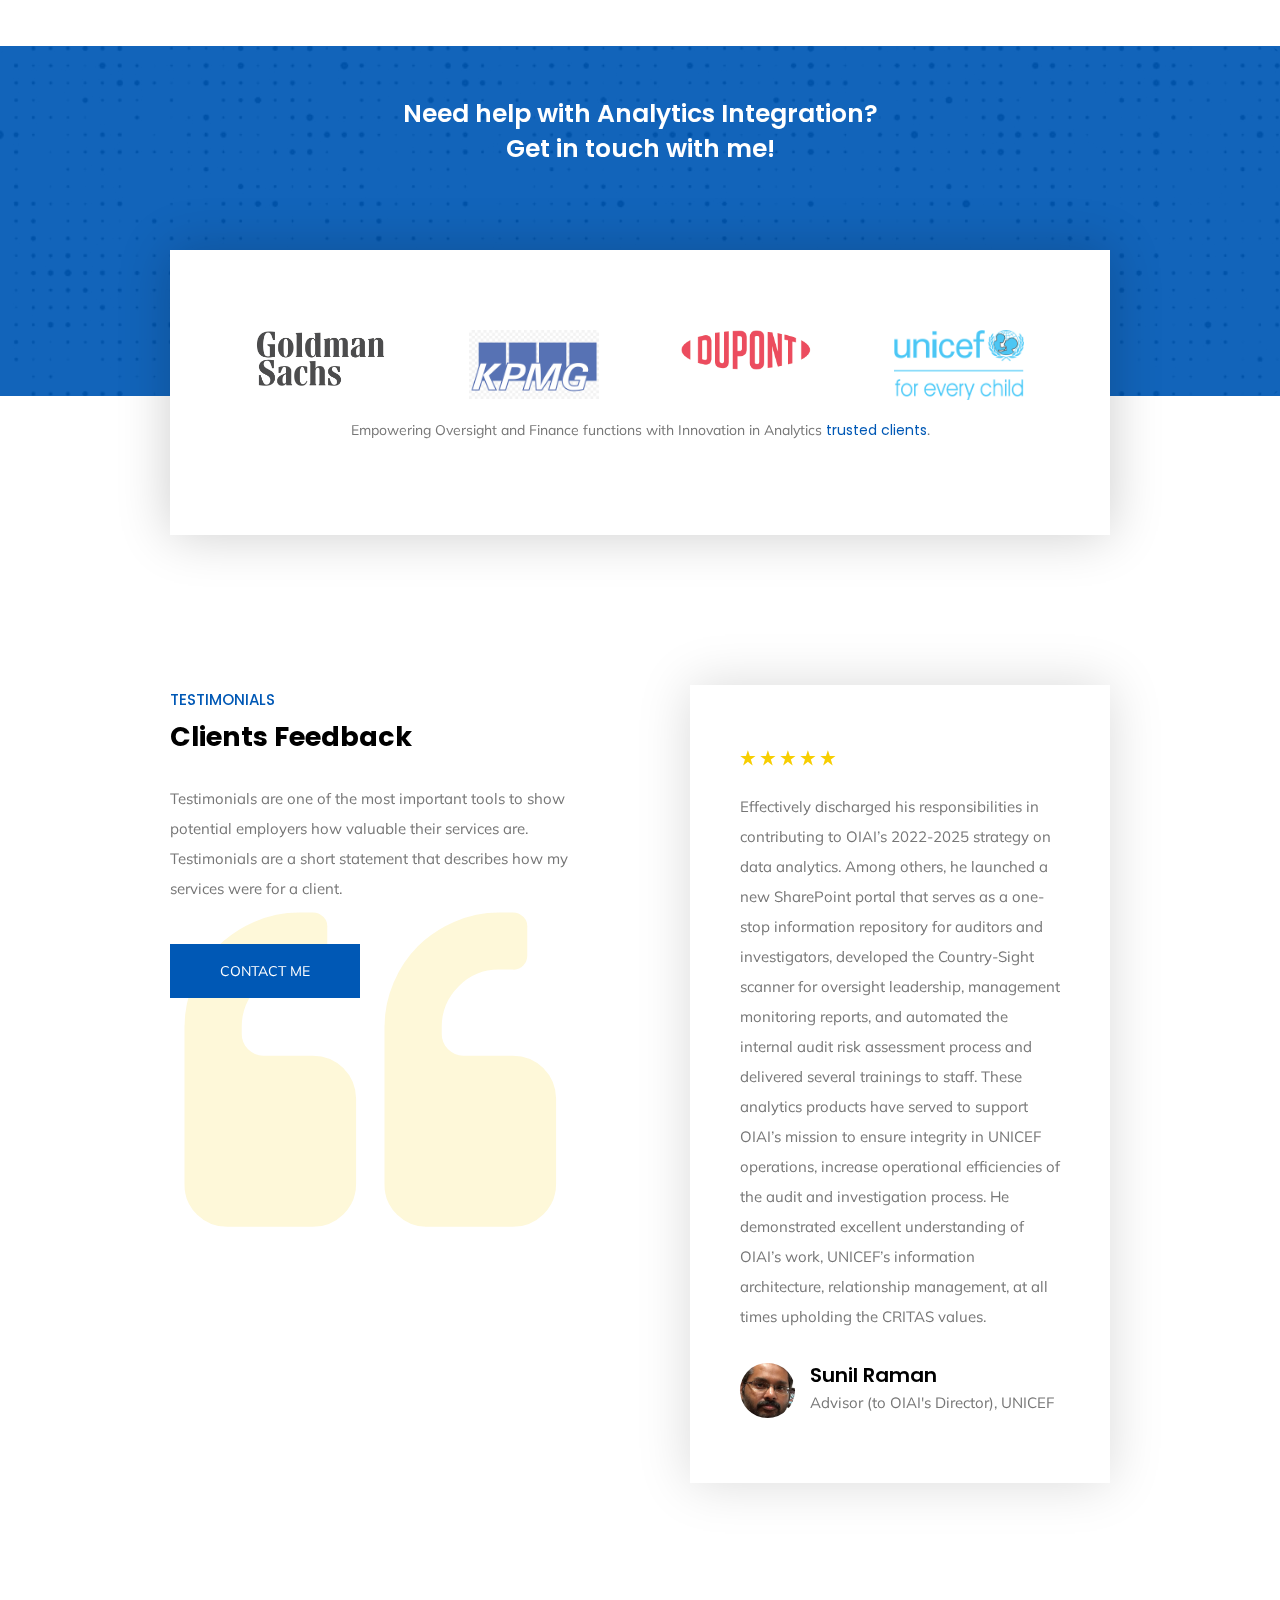
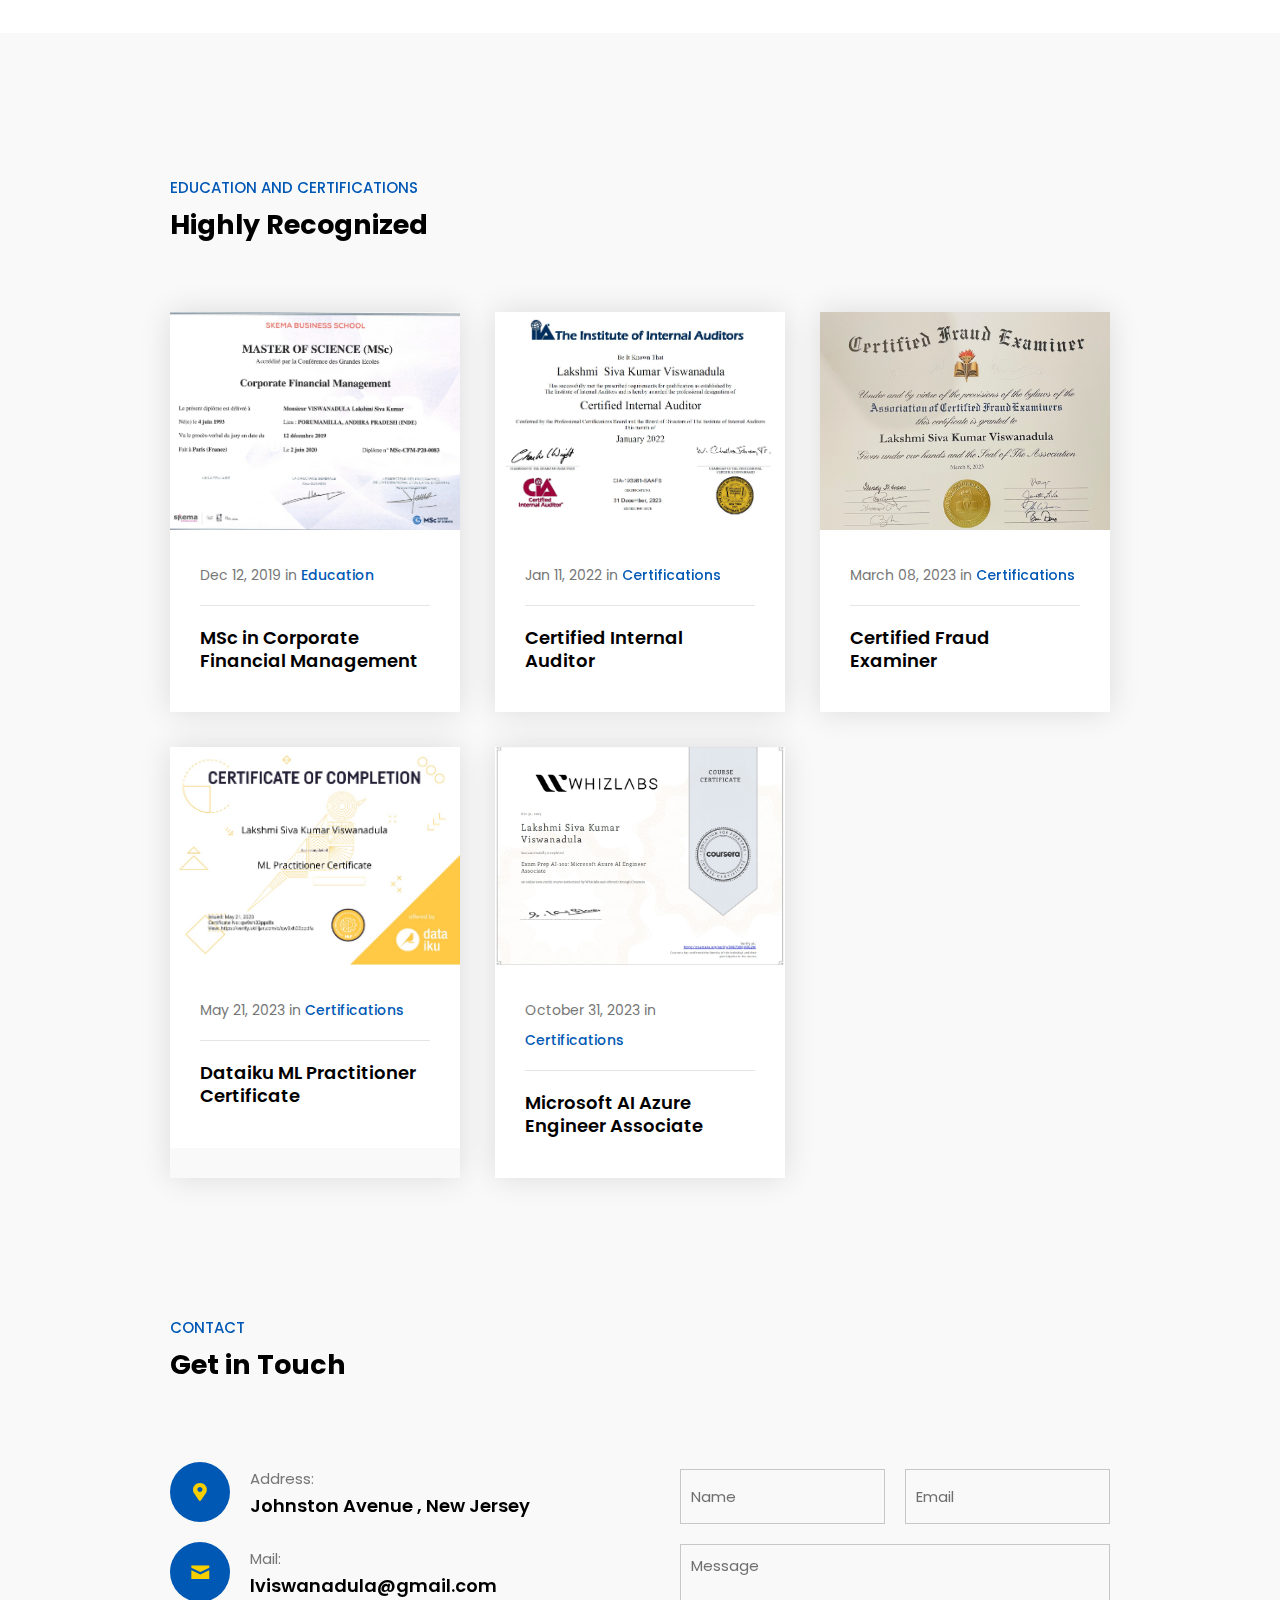
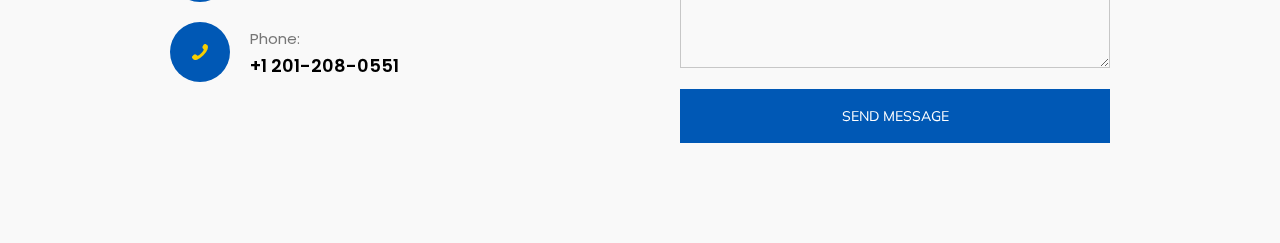
==== commit 488ffcef: "Certifications added" ====
--- a/index.html
+++ b/index.html
@@ -66,7 +66,7 @@
 						<li><a href="#about">About</a></li>
 						<li><a href="#service">Expertise</a></li>
 						<li><a href="#portfolio">Portfolio</a></li>
-						<!-- <li><a href="#news">News</a></li> -->
+						<li><a href="#news">Certifications</a></li>
 						<li><a href="#contact">Contact</a></li>
 					</ul>
 				</div>
@@ -87,7 +87,7 @@
 					<li><a href="#about">About</a></li>
 					<li><a href="#service">Expertise</a></li>
 					<li><a href="#portfolio">Portfolio</a></li>
-					<!-- <li><a href="#news">News</a></li> -->
+					<li><a href="#news">Certifications</a></li>
 					<li><a href="#contact">Contact</a></li>
 				</ul>
 			</div>
@@ -713,6 +713,52 @@
 													<span><i class="icon-star-3"></i></span>
 												</div>
 												<div class="text">
+													<p>Effectively discharged his responsibilities in contributing to OIAI’s 2022-2025 strategy on data analytics. Among others, he launched a new SharePoint portal that serves as a one-stop information repository for auditors and investigators, developed the Country-Sight scanner for oversight leadership, management monitoring reports, and automated the internal audit risk assessment process and delivered several trainings to staff. These analytics products have served to support OIAI’s mission to ensure integrity in UNICEF operations, increase operational efficiencies of the audit and investigation process. He demonstrated excellent understanding of OIAI’s work, UNICEF’s information architecture, relationship management, at all times upholding the CRITAS values.</p>
+												</div>
+												<div class="details">
+													<div class="image">
+														<div class="main" data-img-url="img/testimonials/4.jpg"></div>
+													</div>
+													<div class="info">
+														<h3>Sunil Raman</h3>
+														<span>Advisor (to OIAI's Director), UNICEF</span>
+													</div>
+												</div>
+											</div>
+										</li>
+										<li>
+											<div class="list_inner">
+												<div class="stars">
+													<span><i class="icon-star-3"></i></span>
+													<span><i class="icon-star-3"></i></span>
+													<span><i class="icon-star-3"></i></span>
+													<span><i class="icon-star-3"></i></span>
+													<span><i class="icon-star-3"></i></span>
+												</div>
+												<div class="text">
+													<p>Following consultations with OIAI staff and management to understand OIAI's data needs, he implemented several pilot dashboards in relatively short order, as well as a proof of concept for red flags. To facilitate access to the required data and due to constraints of the current data infrastructure, Mr Viswanadula liaised with numerous internal and external partners, at all times upholding the CRITA values.</p>
+												</div>
+												<div class="details">
+													<div class="image">
+														<div class="main" data-img-url="img/testimonials/5.jpg"></div>
+													</div>
+													<div class="info">
+														<h3>Jacques Boucher</h3>
+														<span>Digital Forensics Specialist, UNICEF</span>
+													</div>
+												</div>
+											</div>
+										</li>
+										<li>
+											<div class="list_inner">
+												<div class="stars">
+													<span><i class="icon-star-3"></i></span>
+													<span><i class="icon-star-3"></i></span>
+													<span><i class="icon-star-3"></i></span>
+													<span><i class="icon-star-3"></i></span>
+													<span><i class="icon-star-3"></i></span>
+												</div>
+												<div class="text">
 													<p>Managed all projects with excellent skills and delivered all projects in timely fashion</p>
 												</div>
 												<div class="details">
@@ -744,7 +790,7 @@
 													</div>
 													<div class="info">
 														<h3>Sandeep Agarwal</h3>
-														<span>Associate Director, KPMG</span>
+														<span>Associate Director, KPMG India</span>
 													</div>
 												</div>
 											</div>
@@ -767,7 +813,7 @@
 													</div>
 													<div class="info">
 														<h3>Rahul Chowdhary</h3>
-														<span>Partner, Deloitte</span>
+														<span>Partner, Deloitte India</span>
 													</div>
 												</div>
 											</div>
@@ -782,16 +828,44 @@
 			<!-- /TESTIMONIALS -->
 			
 			<!-- NEWS -->
-			<!-- <div class="arlo_tm_section" id="news">
+			<div class="arlo_tm_section" id="news">
 				<div class="arlo_tm_news">
 					<div class="container">
 						<div class="arlo_tm_main_title">
-							<span>Blog</span>
-							<h3>Latest Posts</h3>
+							<span>Education and Certifications</span>
+							<h3>Highly Recognized</h3>
 						</div>
 						<div class="news_list">
-							<ul> -->
-								<!-- <li>
+							<ul>
+								<li>
+									<div class="list_inner">
+										<div class="image">
+											<img src="img/thumbs/4-3.jpg" alt="" />
+											<div class="main" data-img-url="img/news/5.jpg"></div>
+											<a class="arlo_tm_full_link" href="#"></a>
+										</div>
+										<div class="details">
+											<div class="meta">
+												<p>Dec 12, 2019 in <a class="line_effect" href="https://verify.skilljar.com/c/qw9xh33ppdfa">Education</a></p>
+											</div>
+											<h3 class="title"><a class="line_effect_2" href="#">MSc in Corporate Financial Management</a></h3>
+										</div>
+										
+										<!-- News Popup Start -->
+										<div class="news_hidden_details">
+											<div class="news_popup_informations">
+												<div class="text">
+													<p>Advanced skills in financial analysis, strategic planning, and risk management, enhancing their ability to make informed and effective financial decisions.</p>
+													<p>Deeper understanding of financial complexities, ensuring optimized resource allocation and improved overall financial performance.</p>
+													<p>Additionally, contribute to enhanced strategic planning, aligning financial goals with broader business objectives for sustainable growth.</p>
+												</div>
+											</div>
+										</div>
+										<!-- News Popup End -->
+										
+									</div>
+								</li>
+								<li>
 									<div class="list_inner">
 										<div class="image">
 											<img src="img/thumbs/4-3.jpg" alt="" />
@@ -800,23 +874,23 @@
 										</div>
 										<div class="details">
 											<div class="meta">
-												<p>Oct 26, 2023 in <a class="line_effect" href="#">Design</a></p>
-											</div>
-											<h3 class="title"><a class="line_effect_2" href="#">Building portfolio website with Vanilla</a></h3>
-										</div>
-										
-										News Popup Start -->
-										<!-- <div class="news_hidden_details">
+												<p>Jan 11, 2022 in <a class="line_effect" href="https://www.credly.com/badges/92c57fd4-d4f4-4362-8106-b434f90df634">Certifications</a></p>
+											</div>
+											<h3 class="title"><a class="line_effect_2" href="#">Certified Internal Auditor</a></h3>
+										</div>
+										
+										<!-- News Popup Start -->
+										<div class="news_hidden_details">
 											<div class="news_popup_informations">
 												<div class="text">
-													<p>Arlo is a leading web design agency with an award-winning design team that creates innovative, effective websites that capture your brand, improve your conversion rates, and maximize your revenue to help grow your business and achieve your goals.</p>
-													<p>In today’s digital world, your website is the first interaction consumers have with your business. That's why almost 95 percent of a user’s first impression relates to web design. It’s also why web design services can have an immense impact on your company’s bottom line.</p>
-													<p>That’s why more companies are not only reevaluating their website’s design but also partnering with Arlo, the web design agency that’s driven more than $2.4 billion in revenue for its clients. With over 50 web design awards under our belt, we're confident we can design a custom website that drives sales for your unique business.</p>
-												</div>
-											</div>
-										</div> --> 
+													<p>Deep understanding of internal audit principles, risk management, and compliance standards.</p>
+													<p>Contribute to enhanced organizational effectiveness, providing valuable insights into financial controls and operational processes, which helps mitigate risks and strengthen internal controls.</p>
+													<p>Foster a culture of accountability, transparency, and ethical conduct, ultimately contributing to the company's overall governance and success.</p>
+												</div>
+											</div>
+										</div> 
 										<!-- /News Popup End -->
-<!-- 										
+ 										
 									</div>
 								</li>
 								<li>
@@ -828,24 +902,52 @@
 										</div>
 										<div class="details">
 											<div class="meta">
-												<p>Oct 22, 2023 in <a class="line_effect" href="#">Design</a></p>
-											</div>
-											<h3 class="title"><a class="line_effect_2" href="#">The guide to converting Angular apps</a></h3>
-										</div>
-										
-										News Popup Start -->
-										<!-- <div class="news_hidden_details">
+												<p>March 08, 2023 in <a class="line_effect" href="https://www.credly.com/badges/5769b462-bb70-448f-b033-15d31bdca3d7/public_url">Certifications</a></p>
+											</div>
+											<h3 class="title"><a class="line_effect_2" href="#">Certified Fraud Examiner</a></h3>
+										</div>
+										
+										<!-- News Popup Start -->
+										<div class="news_hidden_details">
 											<div class="news_popup_informations">
 												<div class="text">
-													<p>Arlo is a leading web design agency with an award-winning design team that creates innovative, effective websites that capture your brand, improve your conversion rates, and maximize your revenue to help grow your business and achieve your goals.</p>
-													<p>In today’s digital world, your website is the first interaction consumers have with your business. That's why almost 95 percent of a user’s first impression relates to web design. It’s also why web design services can have an immense impact on your company’s bottom line.</p>
-													<p>That’s why more companies are not only reevaluating their website’s design but also partnering with Arlo, the web design agency that’s driven more than $2.4 billion in revenue for its clients. With over 50 web design awards under our belt, we're confident we can design a custom website that drives sales for your unique business.</p>
-												</div>
-											</div>
-										</div> -->
+													<p>Bring specialized skills to detect, prevent, and investigate fraudulent activities within the organization.</p>
+													<p>Contribute to a robust anti-fraud framework, reducing the risk of financial losses and reputational damage.</p>
+													<p>Expertise in fraud prevention and detection to enhance internal controls, safeguards assets, and ensures compliance with ethical and legal standards, fostering a secure and trustworthy business environment.</p>
+												</div>
+											</div>
+										</div>
 										<!-- /News Popup End -->
 										
-									<!-- </div>
+									</div>
+								</li>
+								<li>
+									<div class="list_inner">
+										<div class="image">
+											<img src="img/thumbs/4-3.jpg" alt="" />
+											<div class="main" data-img-url="img/news/4.jpg"></div>
+											<a class="arlo_tm_full_link" href="#"></a>
+										</div>
+										<div class="details">
+											<div class="meta">
+												<p>May 21, 2023 in <a class="line_effect" href="https://verify.skilljar.com/c/qw9xh33ppdfa">Certifications</a></p>
+											</div>
+											<h3 class="title"><a class="line_effect_2" href="#">Dataiku ML Practitioner Certificate</a></h3>
+										</div>
+										
+										<!-- News Popup Start -->
+										<div class="news_hidden_details">
+											<div class="news_popup_informations">
+												<div class="text">
+													<p>Possess the knowledge to efficiently leverage Dataiku's collaborative and integrated platform for end-to-end machine learning workflows.</p>
+													<p>Increased productivity, streamlined ML processes, and the ability to derive actionable insights from data.</p>
+													<p>Tackle complex ML challenges, improving the quality and accuracy of predictive models.</p>
+												</div>
+											</div>
+										</div>
+										<!-- News Popup End -->
+										
+									</div>
 								</li>
 								<li>
 									<div class="list_inner">
@@ -856,30 +958,31 @@
 										</div>
 										<div class="details">
 											<div class="meta">
-												<p>Oct 20, 2023 in <a class="line_effect" href="#">Design</a></p>
-											</div>
-											<h3 class="title"><a class="line_effect_2" href="#">Building a tooltip react components</a></h3>
-										</div> -->
+												<p>October 31, 2023 in <a class="line_effect" href="https://www.coursera.org/account/accomplishments/certificate/DR673BQU8G2M">Certifications</a></p>
+											</div>
+											<h3 class="title"><a class="line_effect_2" href="#">Microsoft AI Azure Engineer Associate</a></h3>
+										</div>
 										
 										<!-- News Popup Start -->
-										<!-- <div class="news_hidden_details">
+										<div class="news_hidden_details">
 											<div class="news_popup_informations">
 												<div class="text">
-													<p>Arlo is a leading web design agency with an award-winning design team that creates innovative, effective websites that capture your brand, improve your conversion rates, and maximize your revenue to help grow your business and achieve your goals.</p>
-													<p>In today’s digital world, your website is the first interaction consumers have with your business. That's why almost 95 percent of a user’s first impression relates to web design. It’s also why web design services can have an immense impact on your company’s bottom line.</p>
-													<p>That’s why more companies are not only reevaluating their website’s design but also partnering with Arlo, the web design agency that’s driven more than $2.4 billion in revenue for its clients. With over 50 web design awards under our belt, we're confident we can design a custom website that drives sales for your unique business.</p>
-												</div>
-											</div>
-										</div> -->
-										<!-- /News Popup End -->
-<!-- 										
-									</div>
-								</li>
+													<p>Specialized skills in designing and implementing AI solutions on the Azure platform, fostering innovation and efficiency in AI projects.</p>
+													<p>Contribute to optimized resource utilization, ensuring cost-effective implementation of AI workloads on Azure and enhancing overall operational efficiency.</p>
+													<p>Up-to-date expertise, ensuring the successful development and management of AI initiatives within the Azure environment.</p>
+												</div>
+											</div>
+										</div>
+										<!-- News Popup End -->
+										
+									</div>
+								</li>
+		
 							</ul>
 						</div>
 					</div>
 				</div>
-			</div> -->
+			</div>
 			<!-- /NEWS -->
 			
 			<!-- FAQ -->
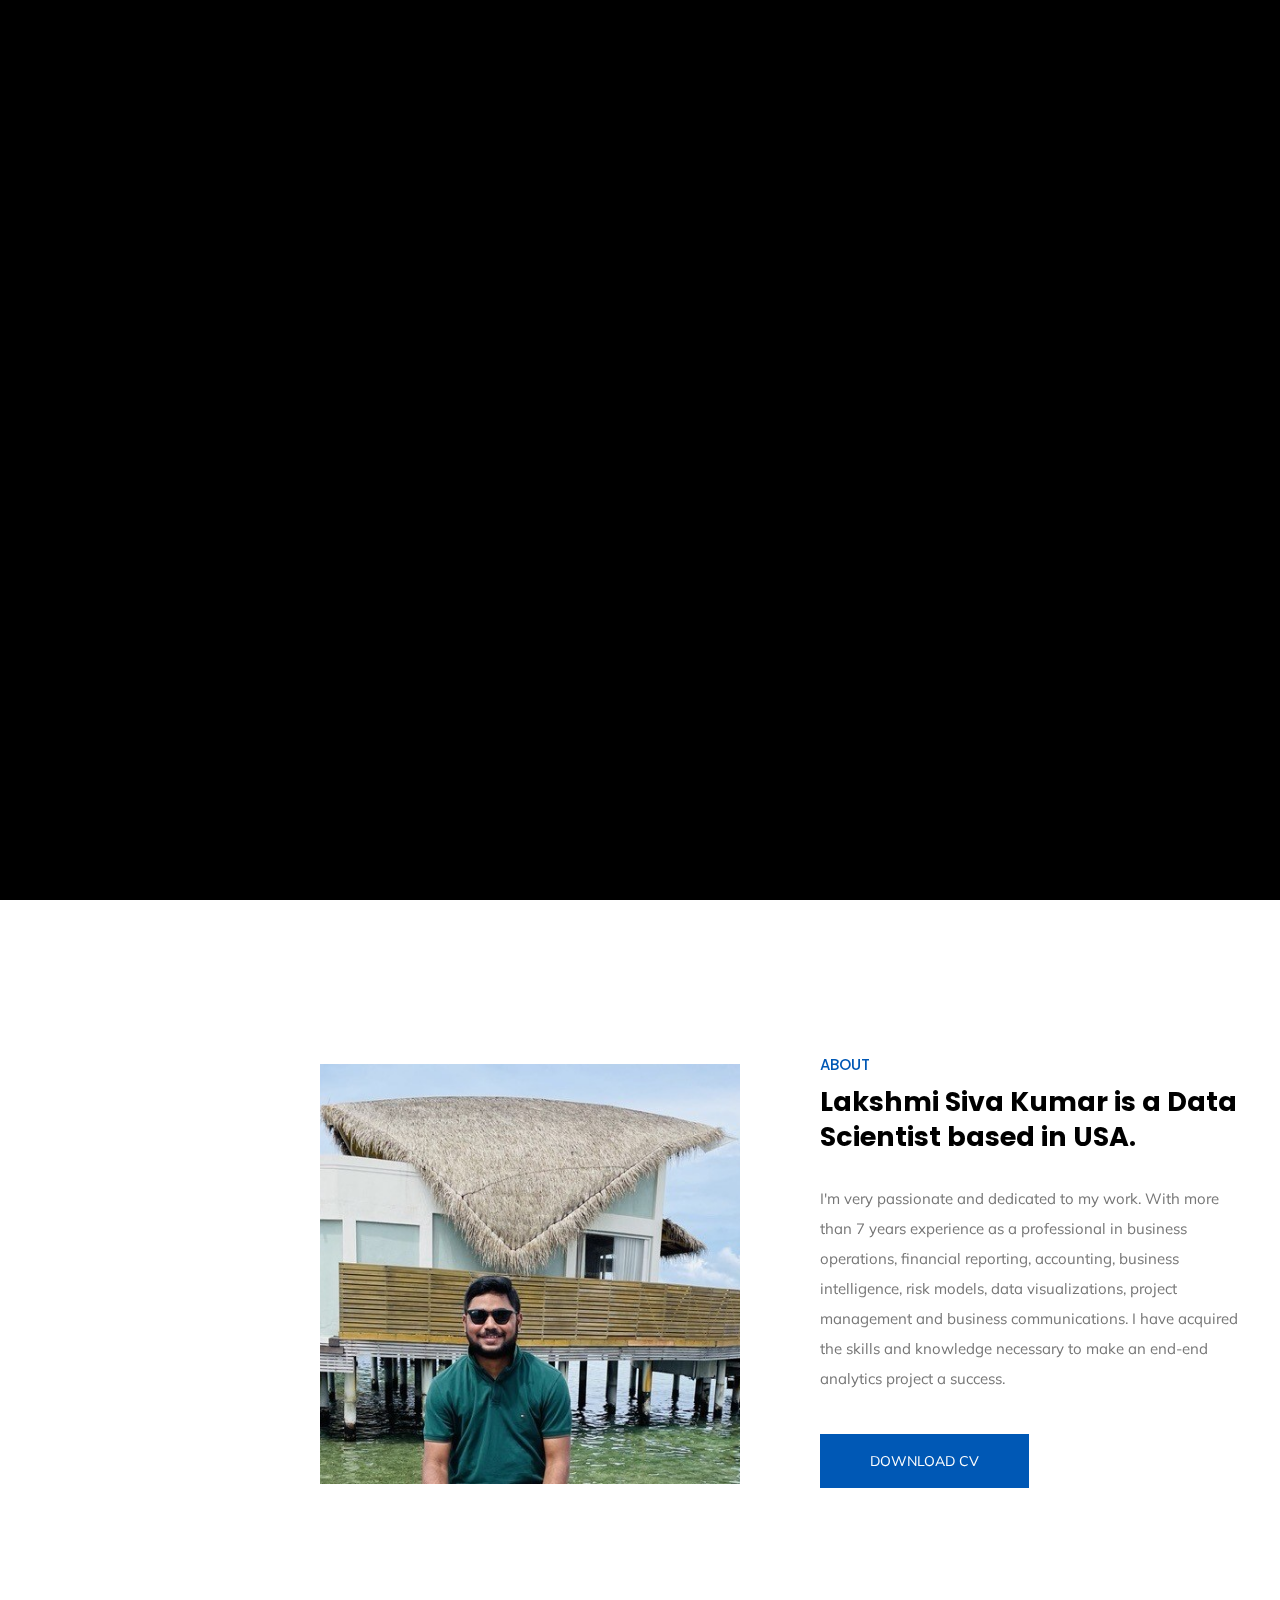
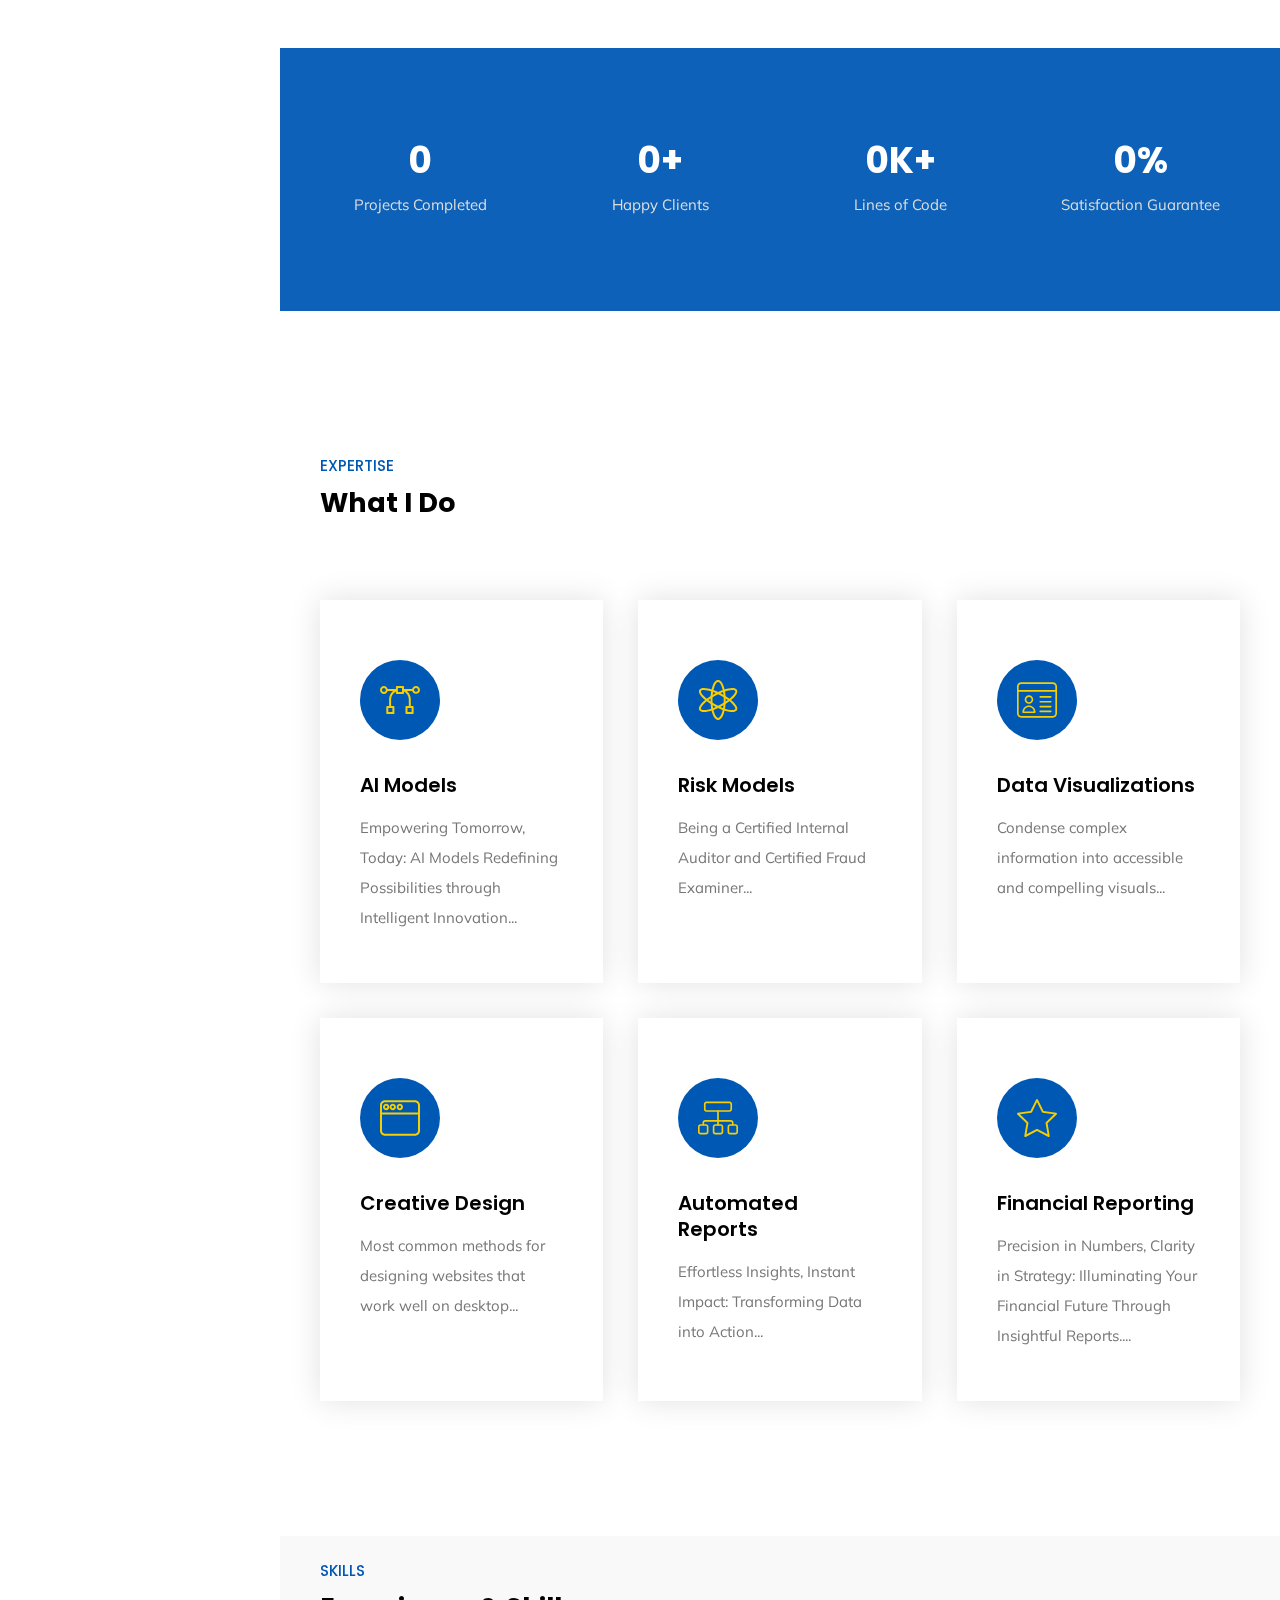
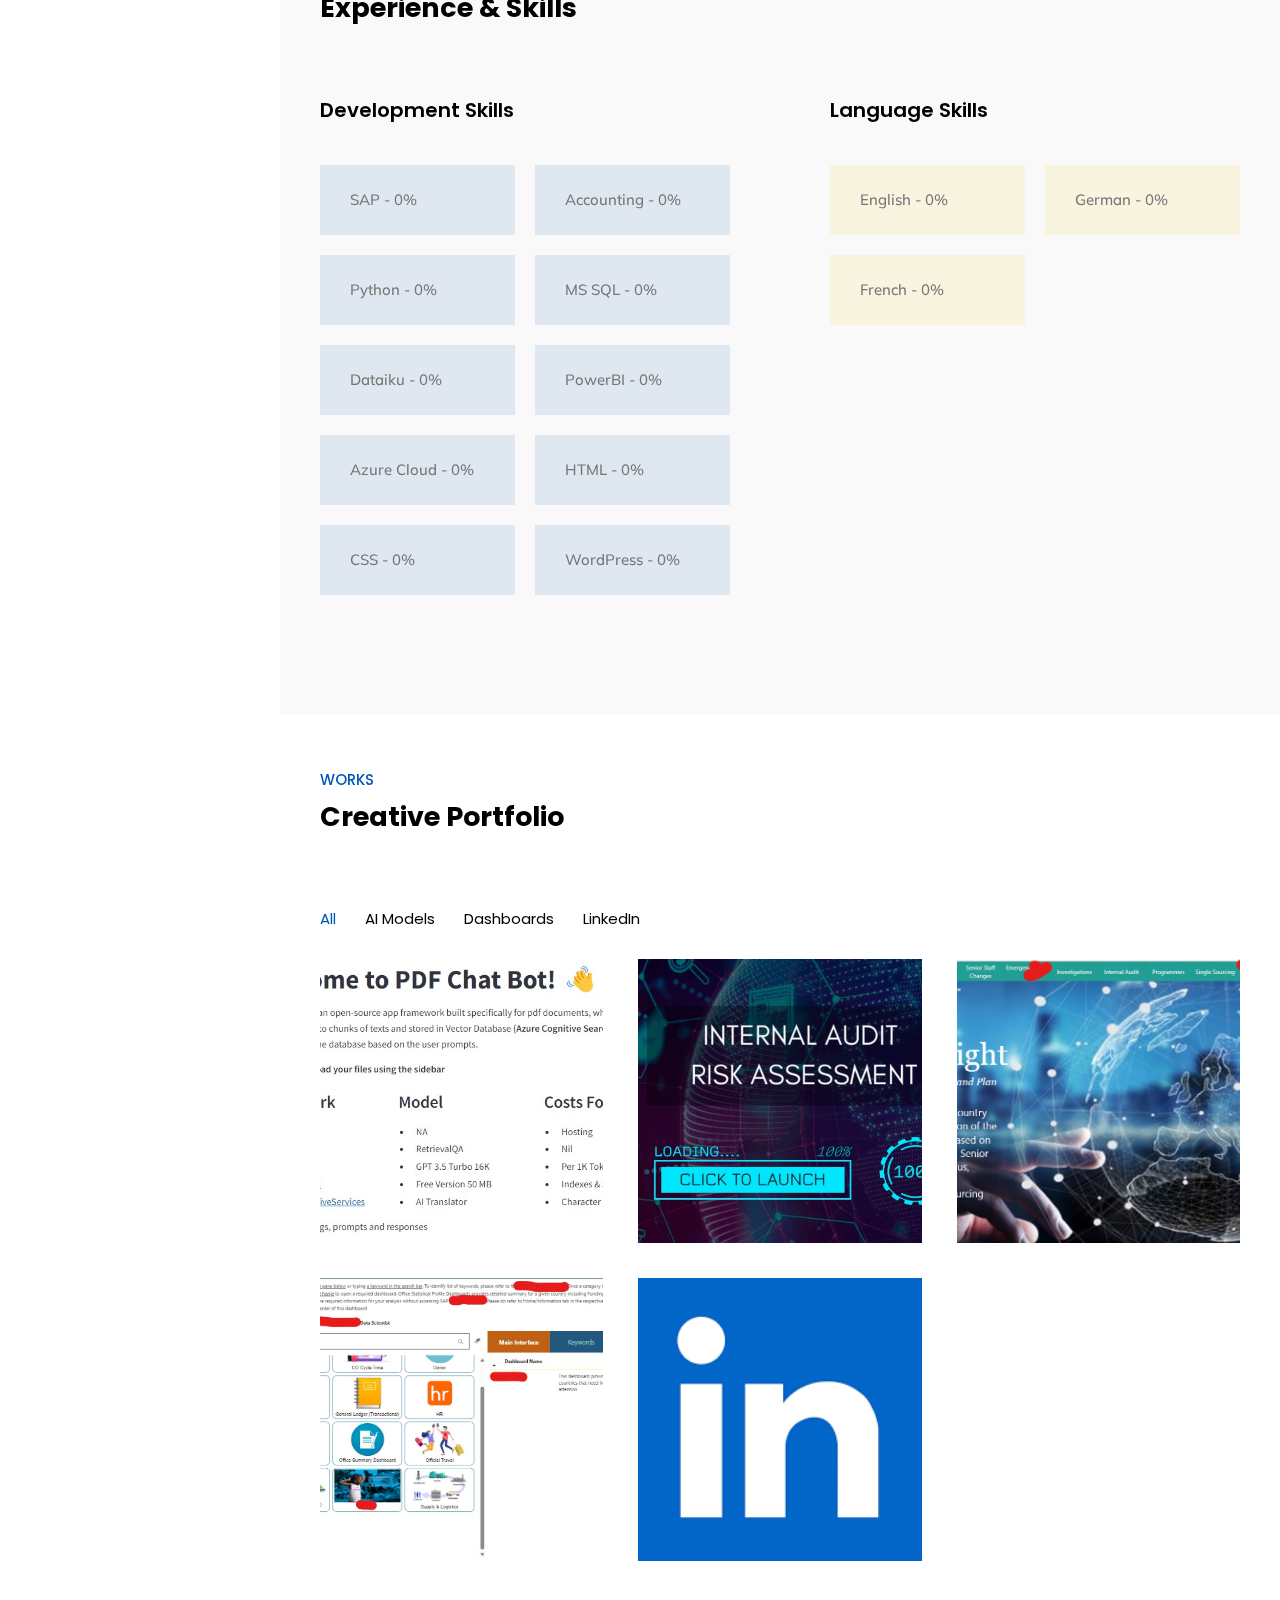
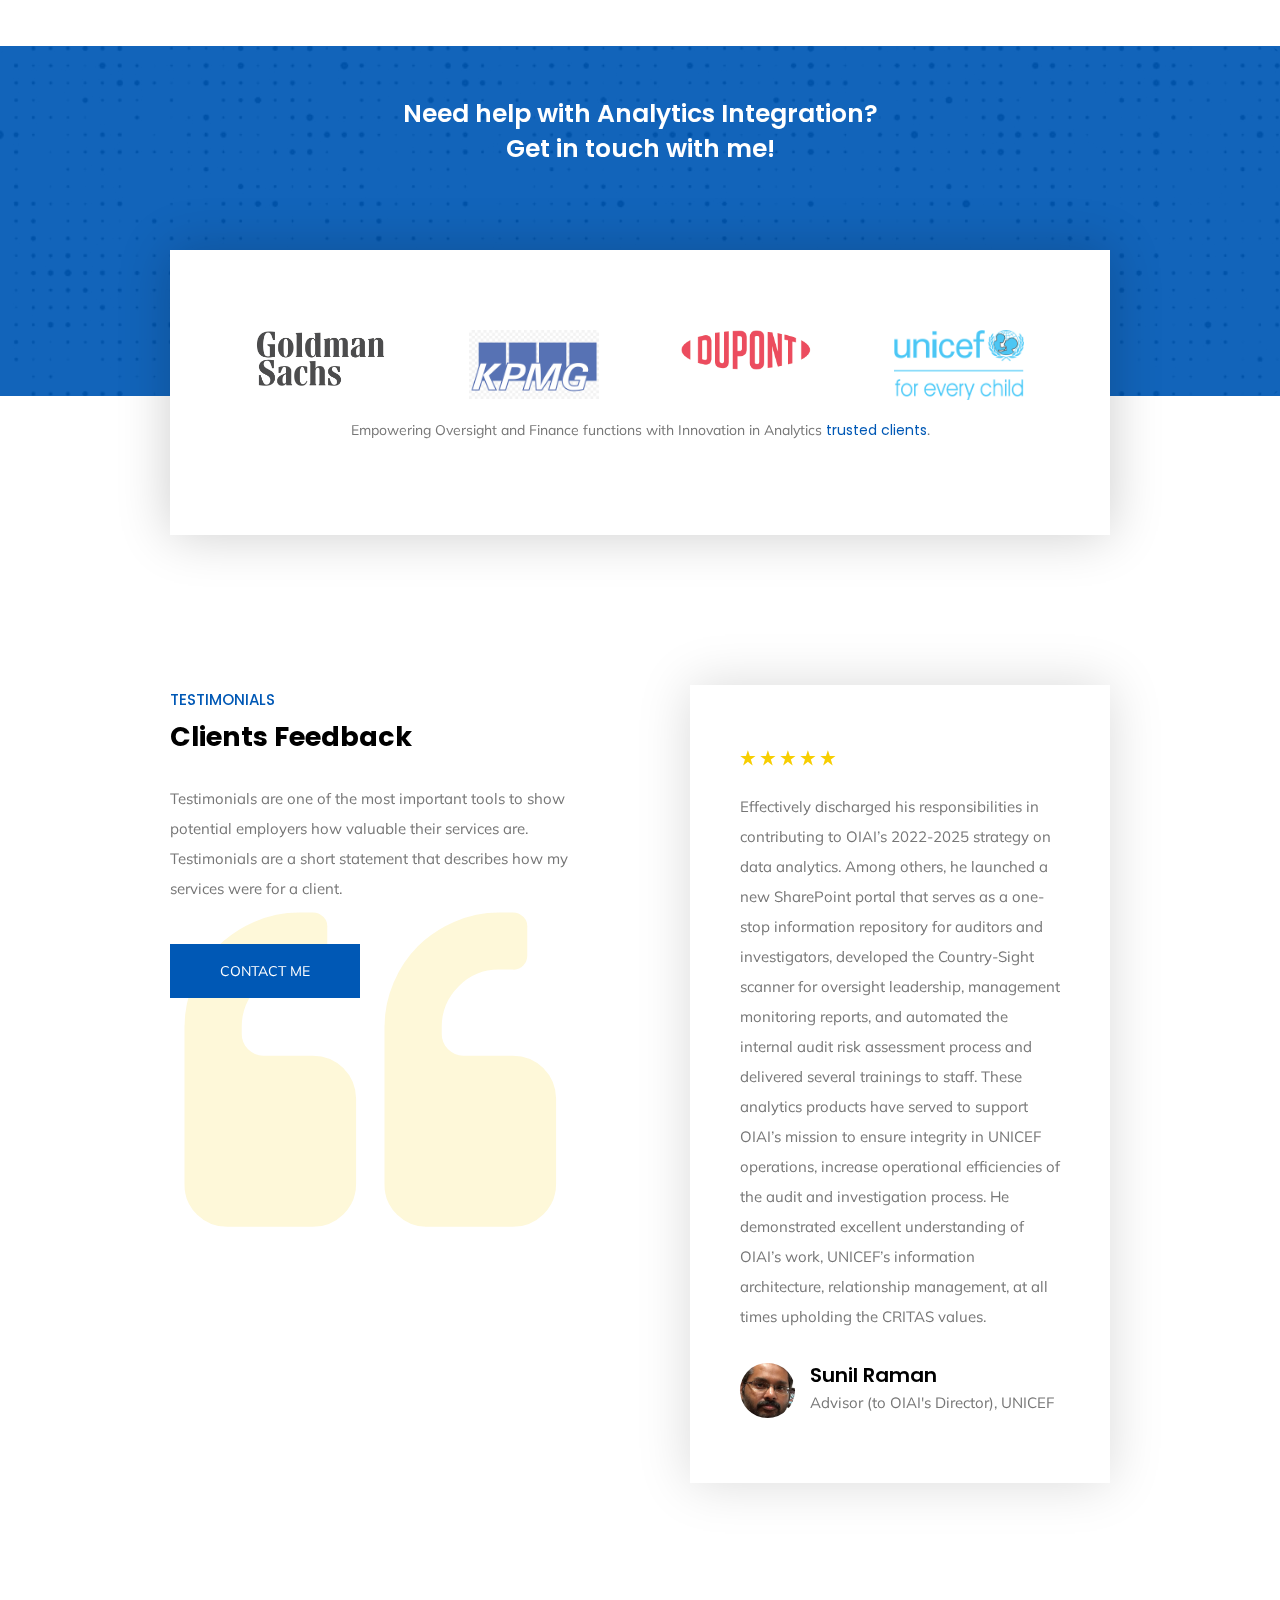
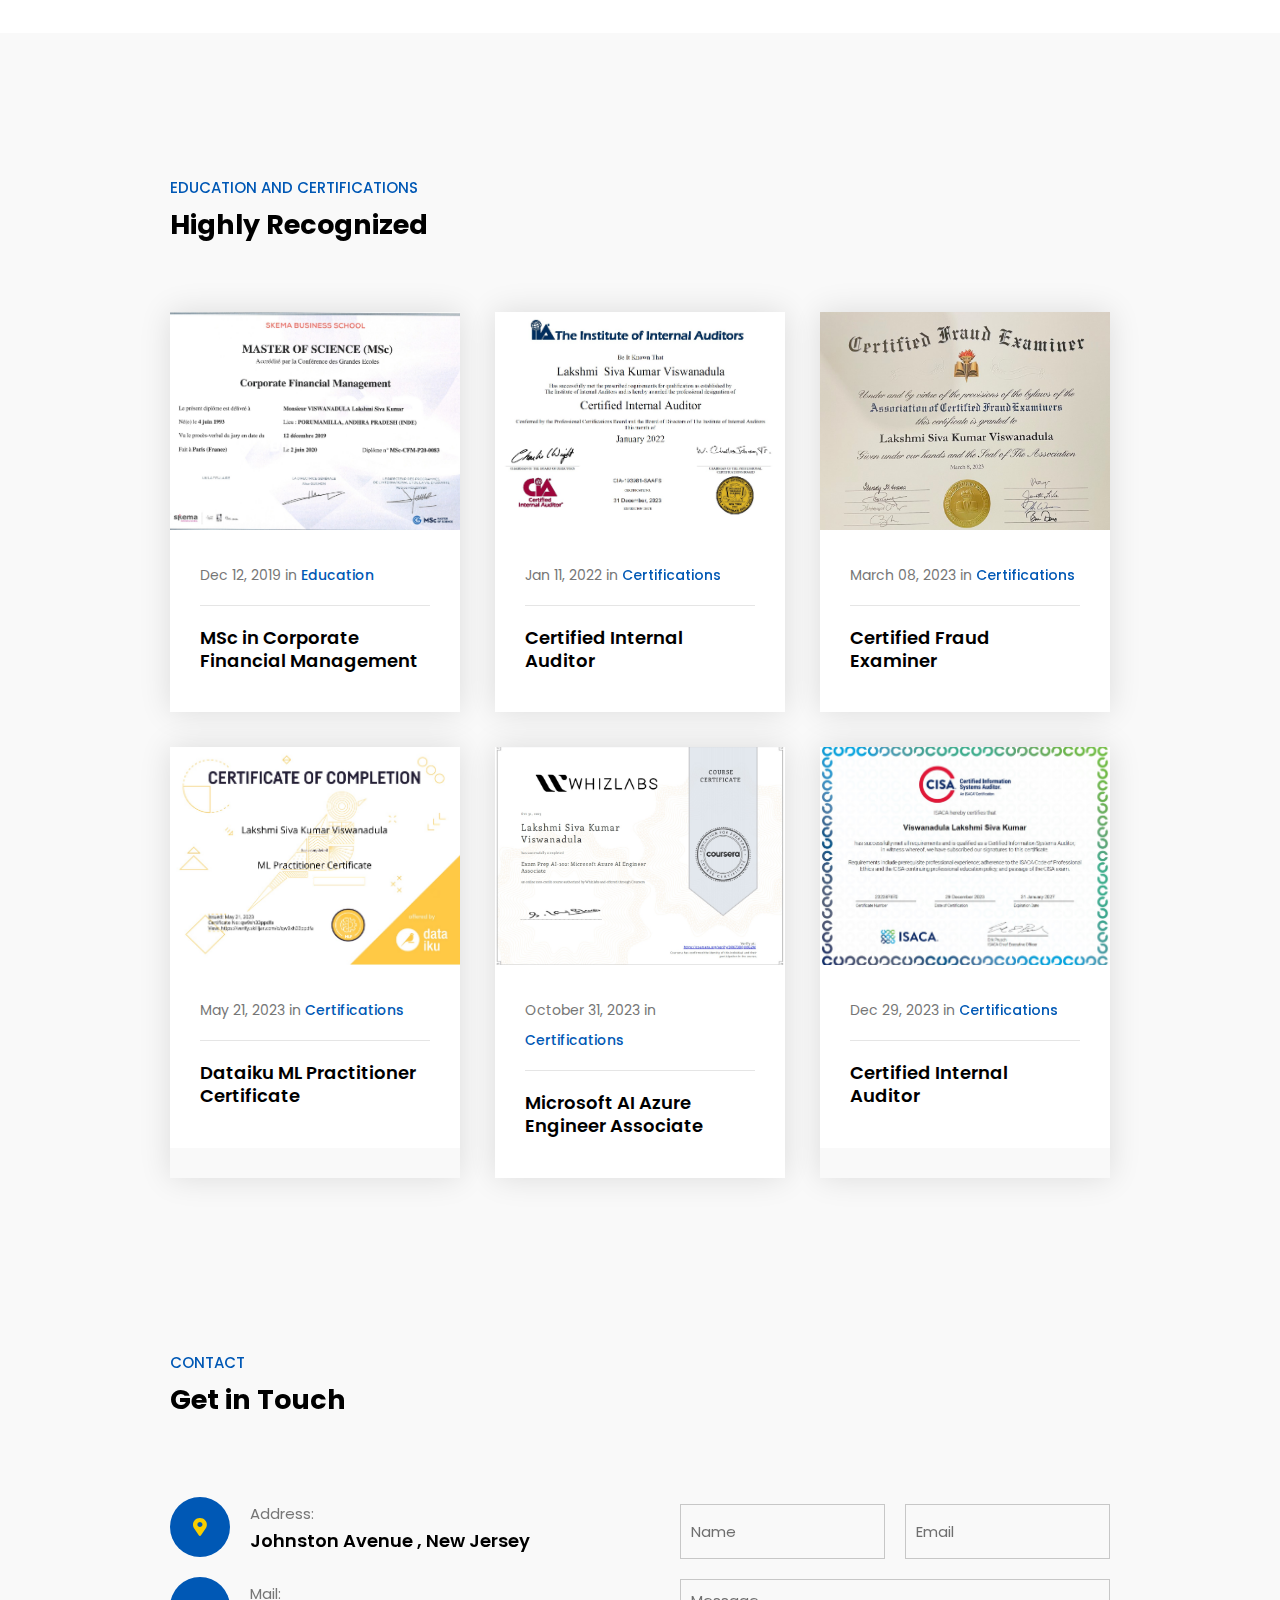
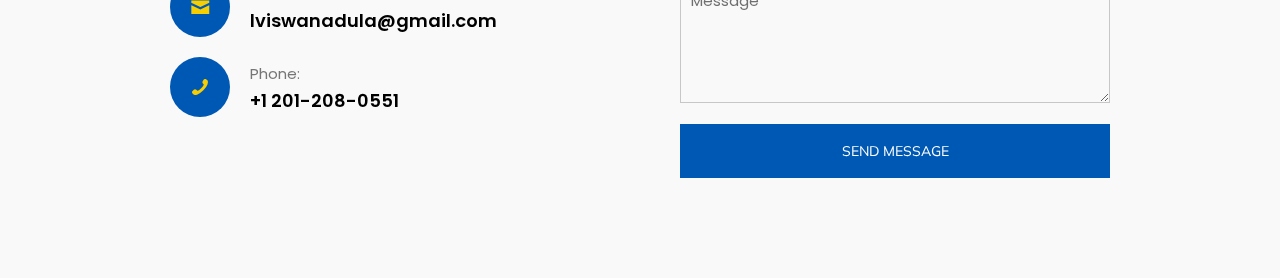
==== commit 7b1188c8: "Added Images and CISA" ====
--- a/index.html
+++ b/index.html
@@ -478,7 +478,7 @@
 						</div>
 						<div class="portfolio_list">
 							<ul class="gallery_zoom">
-								<li class="youtube">
+								<!-- <li class="youtube">
 									<div class="list_inner">
 										<div class="image">
 											<img src="img/thumbs/1-1.jpg" alt="" />
@@ -491,8 +491,8 @@
 										</div>
 										<a class="arlo_tm_full_link popup-youtube" href="https://www.youtube.com/watch?v=7e90gBu4pas"></a>
 									</div>
-								</li>
-								<!-- <li class="vimeo">
+								</li> -->
+								<li class="youtube">
 									<div class="list_inner">
 										<div class="image">
 											<img src="img/thumbs/1-1.jpg" alt="" />
@@ -500,6 +500,20 @@
 										</div>
 										<div class="overlay"></div>
 										<div class="details">
+											<h3>OpenAI Protoype</h3>
+											<span>AI Models</span>
+										</div>
+										<a class="arlo_tm_full_link" href="https://www.viswaadvisory.com/" target="_blank"></a>
+									</div>
+								</li>
+								<!-- <li class="vimeo">
+									<div class="list_inner">
+										<div class="image">
+											<img src="img/thumbs/1-1.jpg" alt="" />
+											<div class="main" data-img-url="img/portfolio/1.jpg"></div>
+										</div>
+										<div class="overlay"></div>
+										<div class="details">
 											<h3>So Skilled</h3>
 											<span>Vimeo</span>
 										</div>
@@ -552,14 +566,14 @@
 									<div class="list_inner">
 										<div class="image">
 											<img src="img/thumbs/1-1.jpg" alt="" />
-											<div class="main" data-img-url="img/portfolio/4.jpg"></div>
+											<div class="main" data-img-url="img/portfolio/3.jpg"></div>
 										</div>
 										<div class="overlay"></div>
 										<div class="details">
 											<h3>Main Interface</h3>
 											<span>Dashboards</span>
 										</div>
-										<a class="arlo_tm_full_link zoom" href="img/portfolio/4.jpg"></a>
+										<a class="arlo_tm_full_link zoom" href="img/portfolio/3.jpg"></a>
 									</div>
 								</li>
 								<li class="content">
@@ -977,6 +991,35 @@
 										
 									</div>
 								</li>
+								<li>
+									<div class="list_inner">
+										<div class="image">
+											<img src="img/thumbs/4-3.jpg" alt="" />
+											<div class="main" data-img-url="img/news/6.jpg"></div>
+											<a class="arlo_tm_full_link" href="#"></a>
+										</div>
+										<div class="details">
+											<div class="meta">
+												<p>Dec 29, 2023 in <a class="line_effect" href="https://www.credly.com/badges/6e84640d-d61a-463e-beab-7b4a476c9ac3/public_url">Certifications</a></p>
+											</div>
+											<h3 class="title"><a class="line_effect_2" href="#">Certified Internal Auditor</a></h3>
+										</div>
+										
+										<!-- News Popup Start -->
+										<div class="news_hidden_details">
+											<div class="news_popup_informations">
+												<div class="text">
+													<p>Comprehensive understanding of information systems auditing, control, and security</p>
+													<p>Contribute significantly to internal audit functions, regulatory compliance initiatives, and cybersecurity programs, thereby helping organizations mitigate risks and achieve their strategic objectives.</p>
+													<p>Staying abreast of auditing, control, and security principles, enabling them to integrate best practices into data-driven projects and initiatives.</p>
+												</div>
+											</div>
+										</div> 
+										<!-- /News Popup End -->
+ 										
+									</div>
+								</li>
+								<li>
 		
 							</ul>
 						</div>
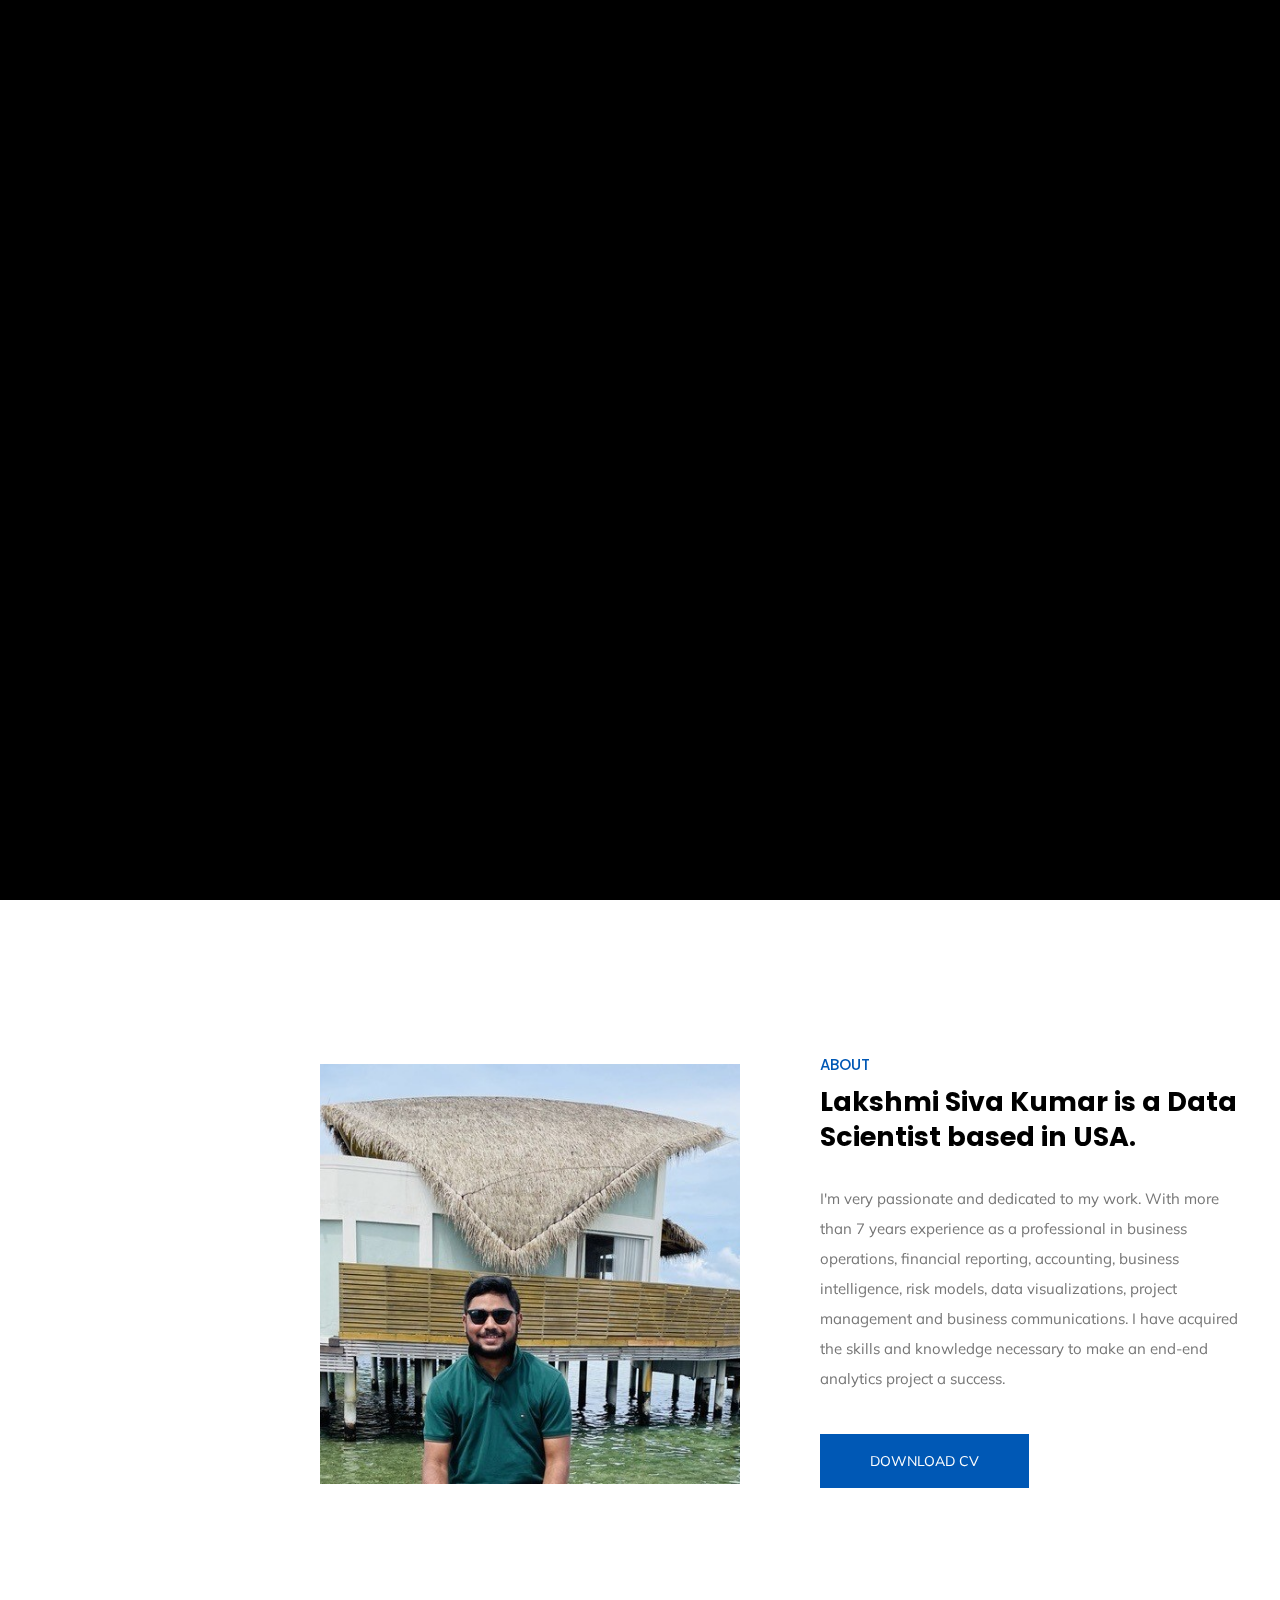
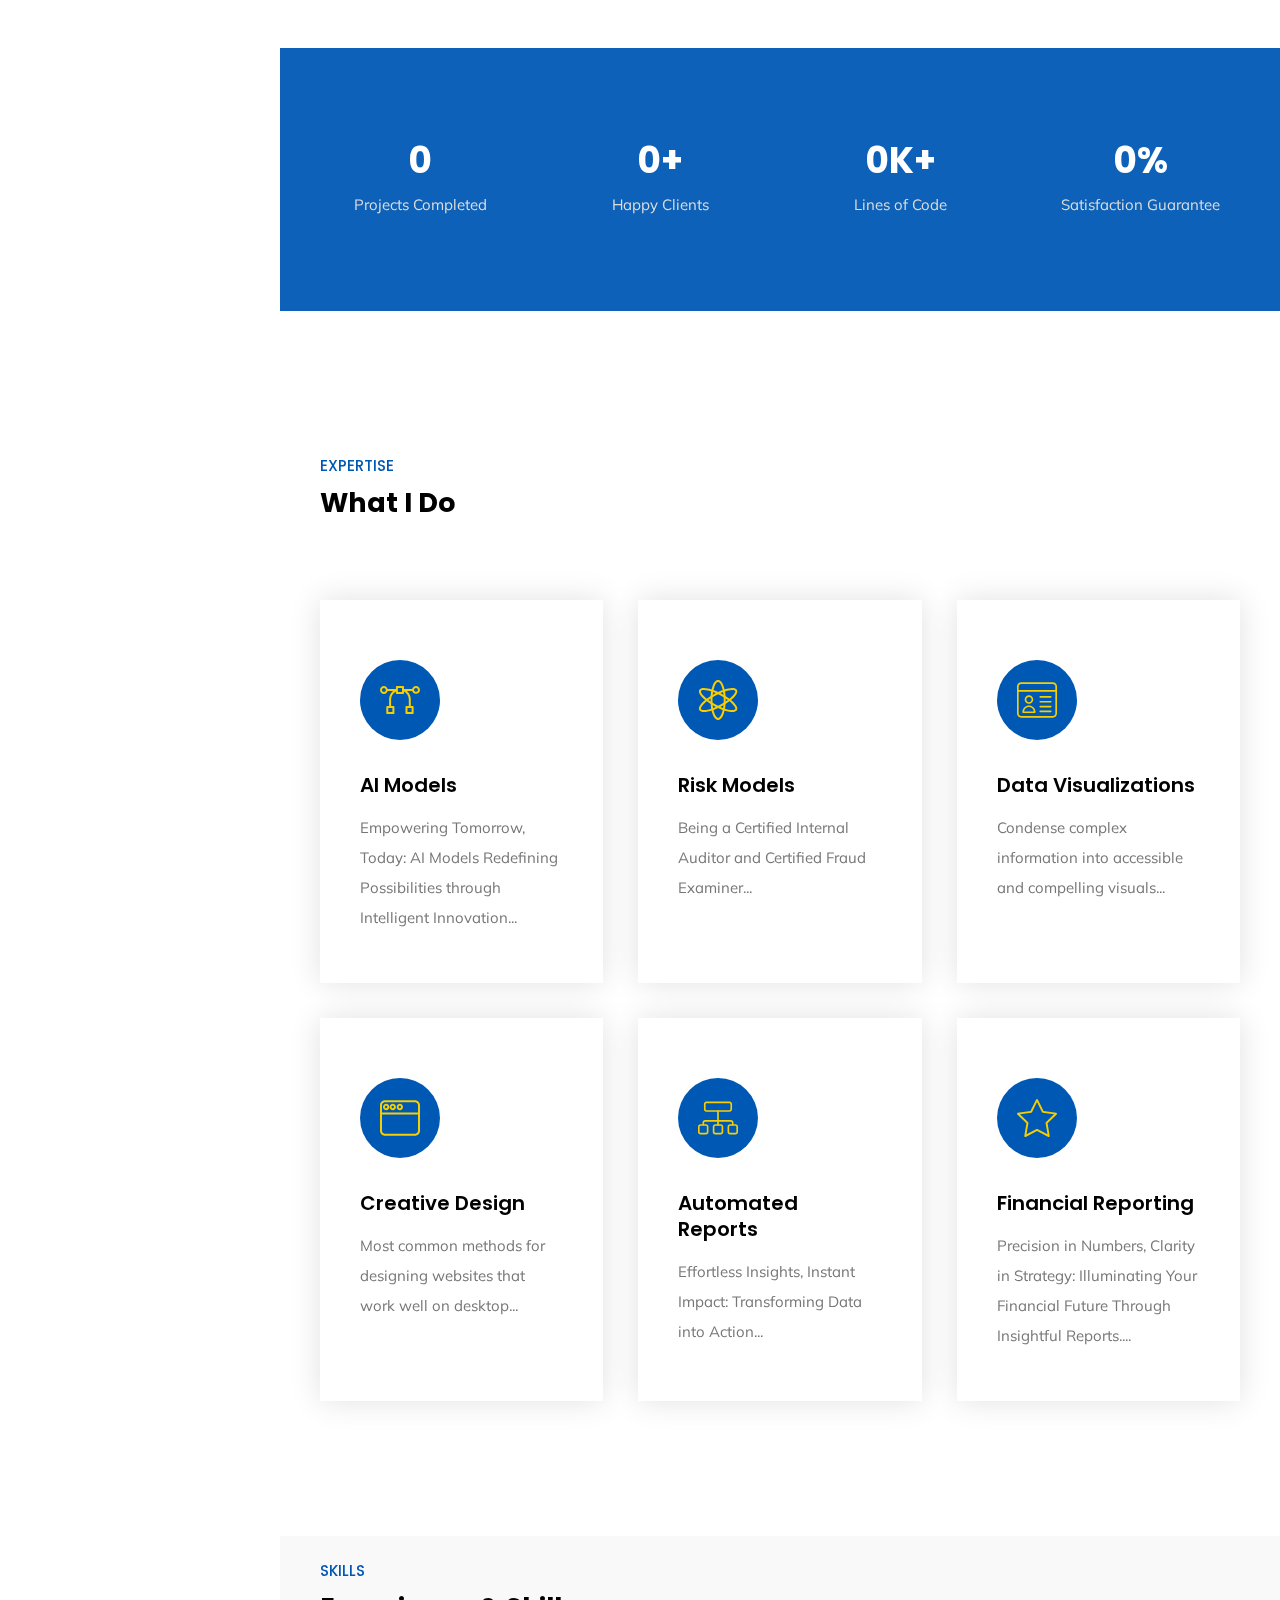
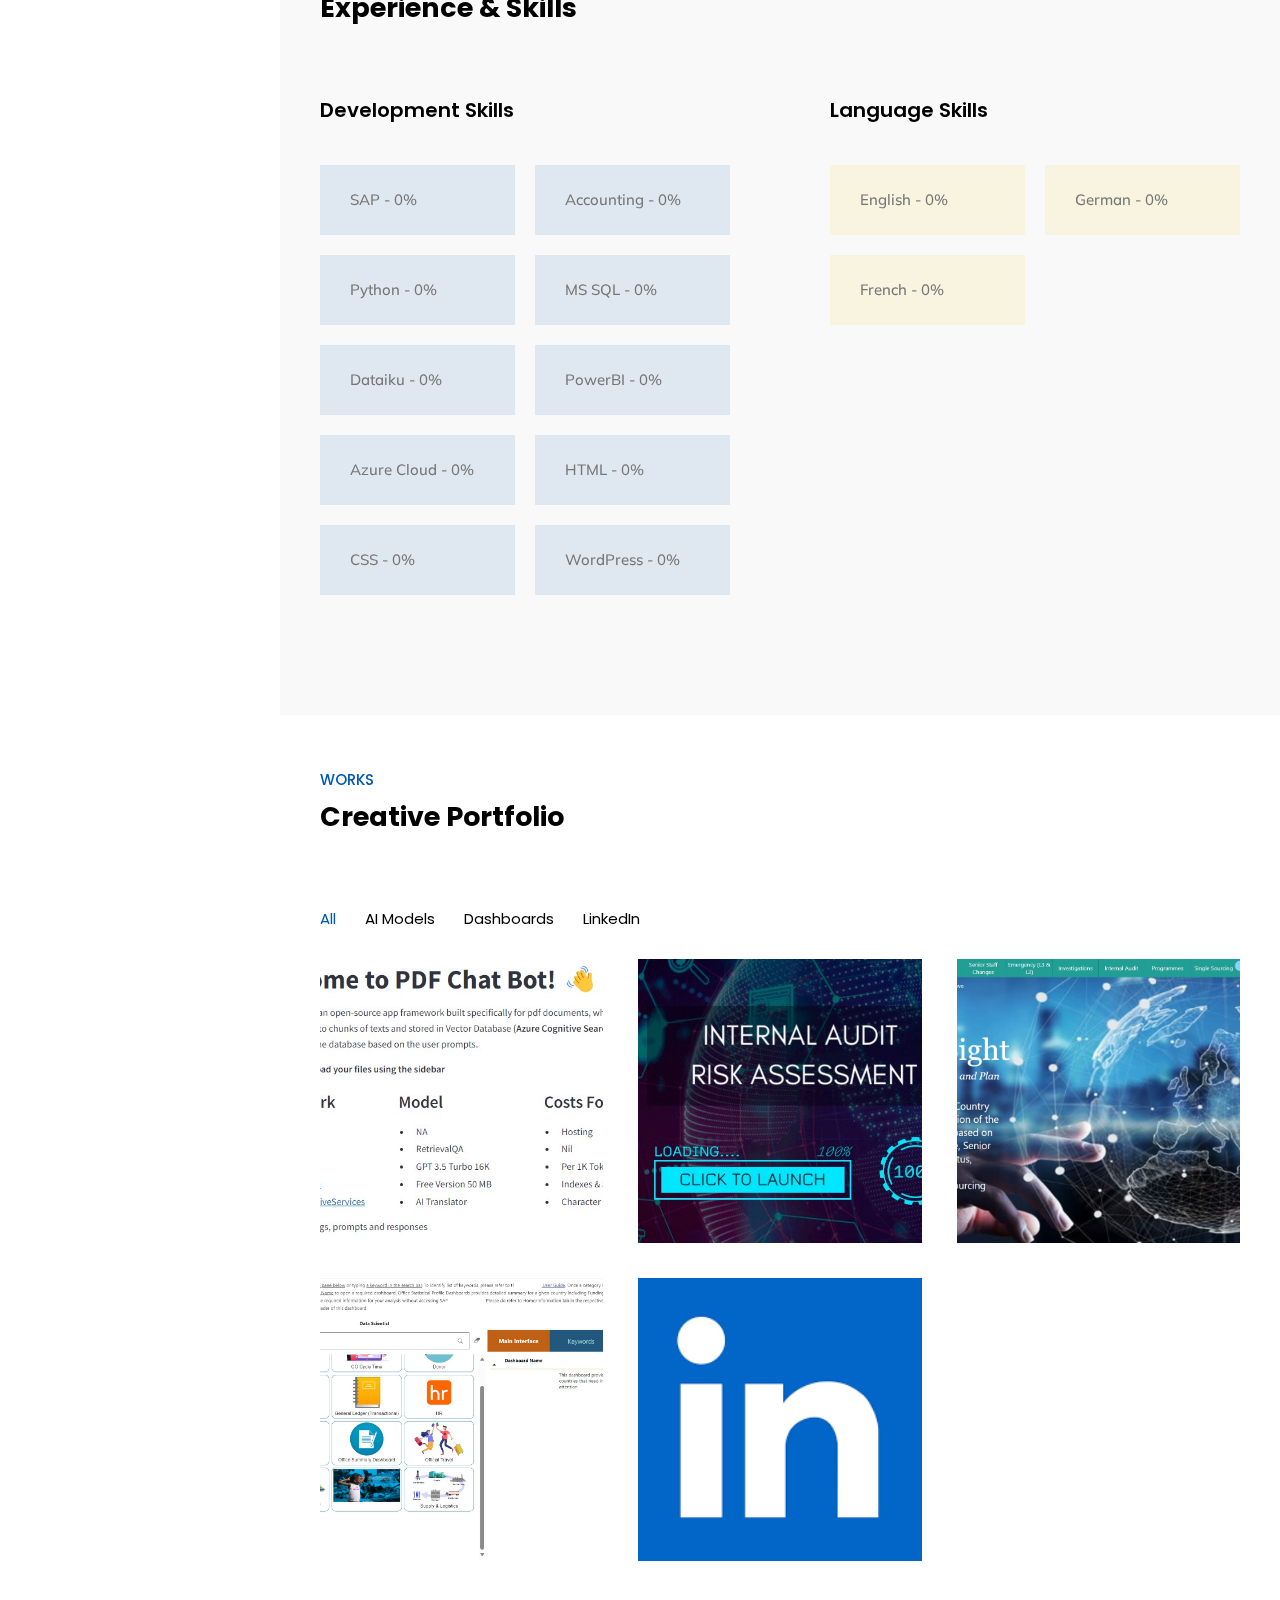
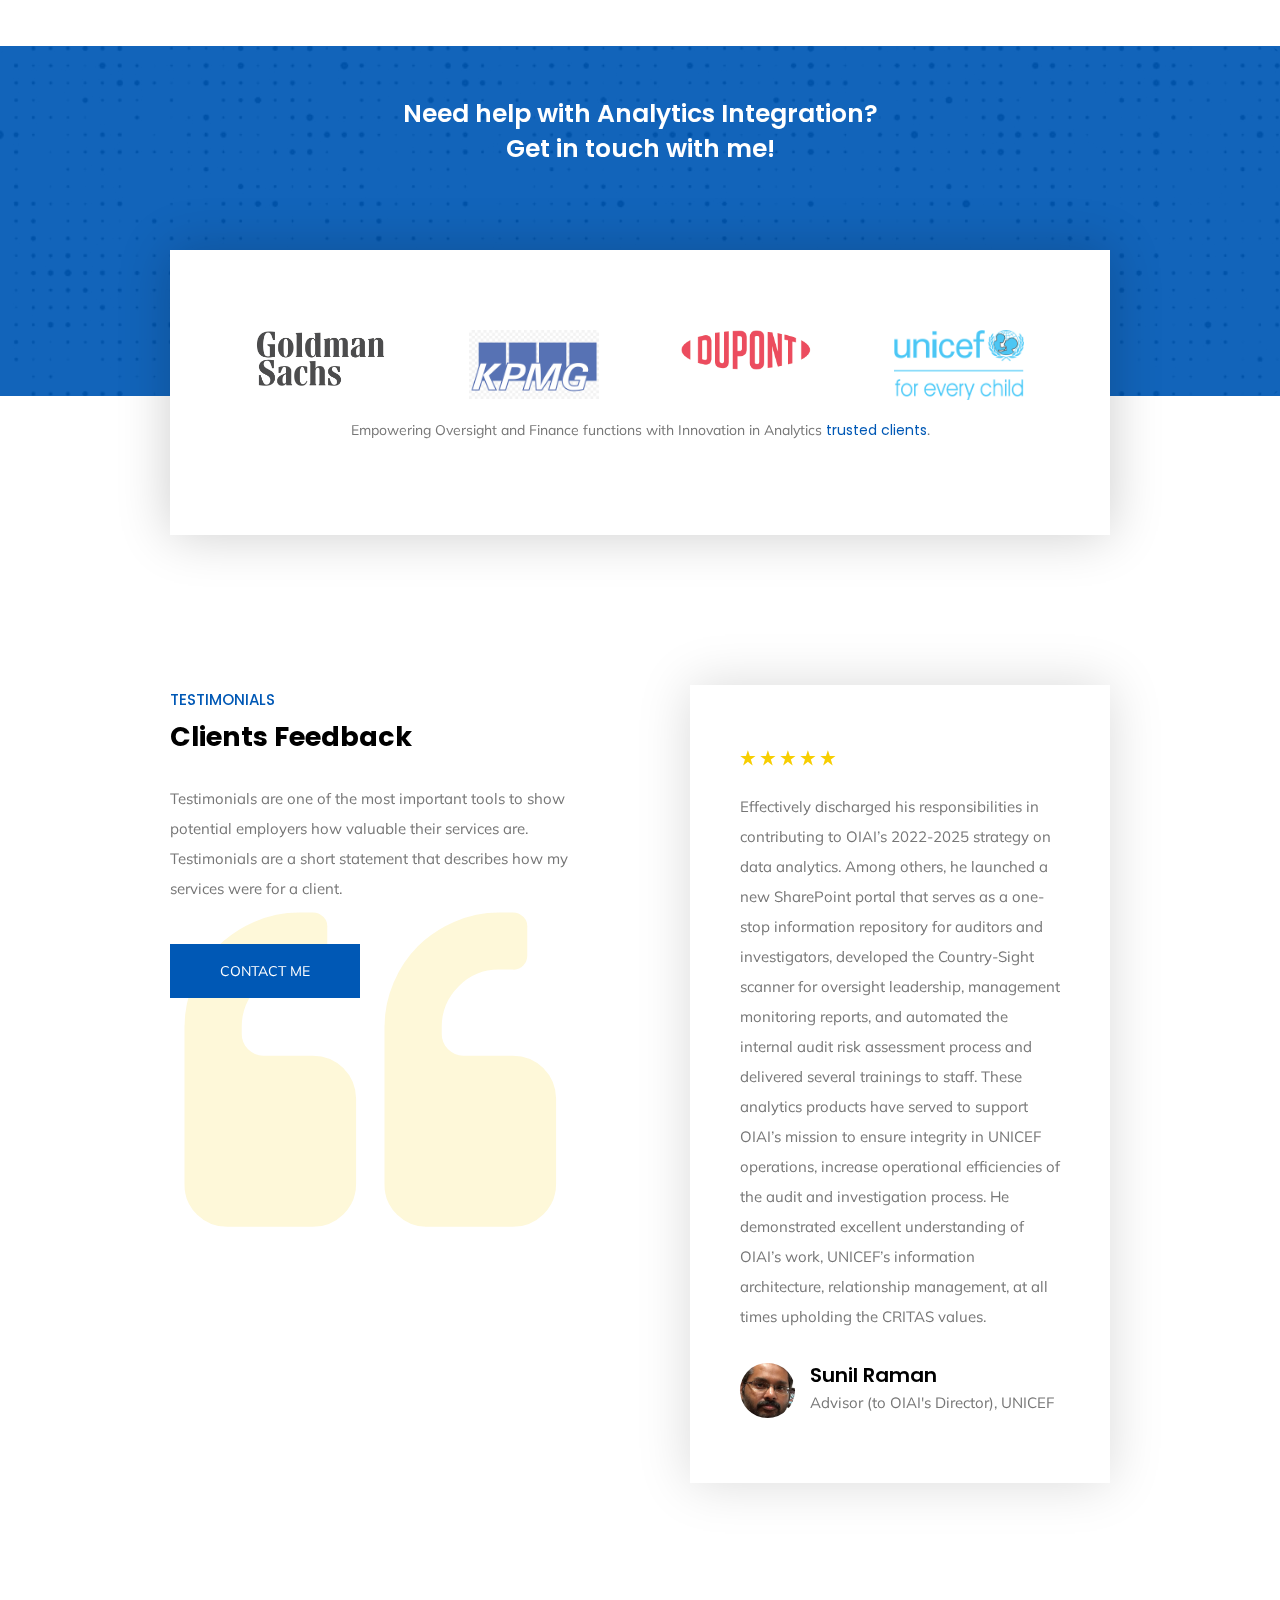
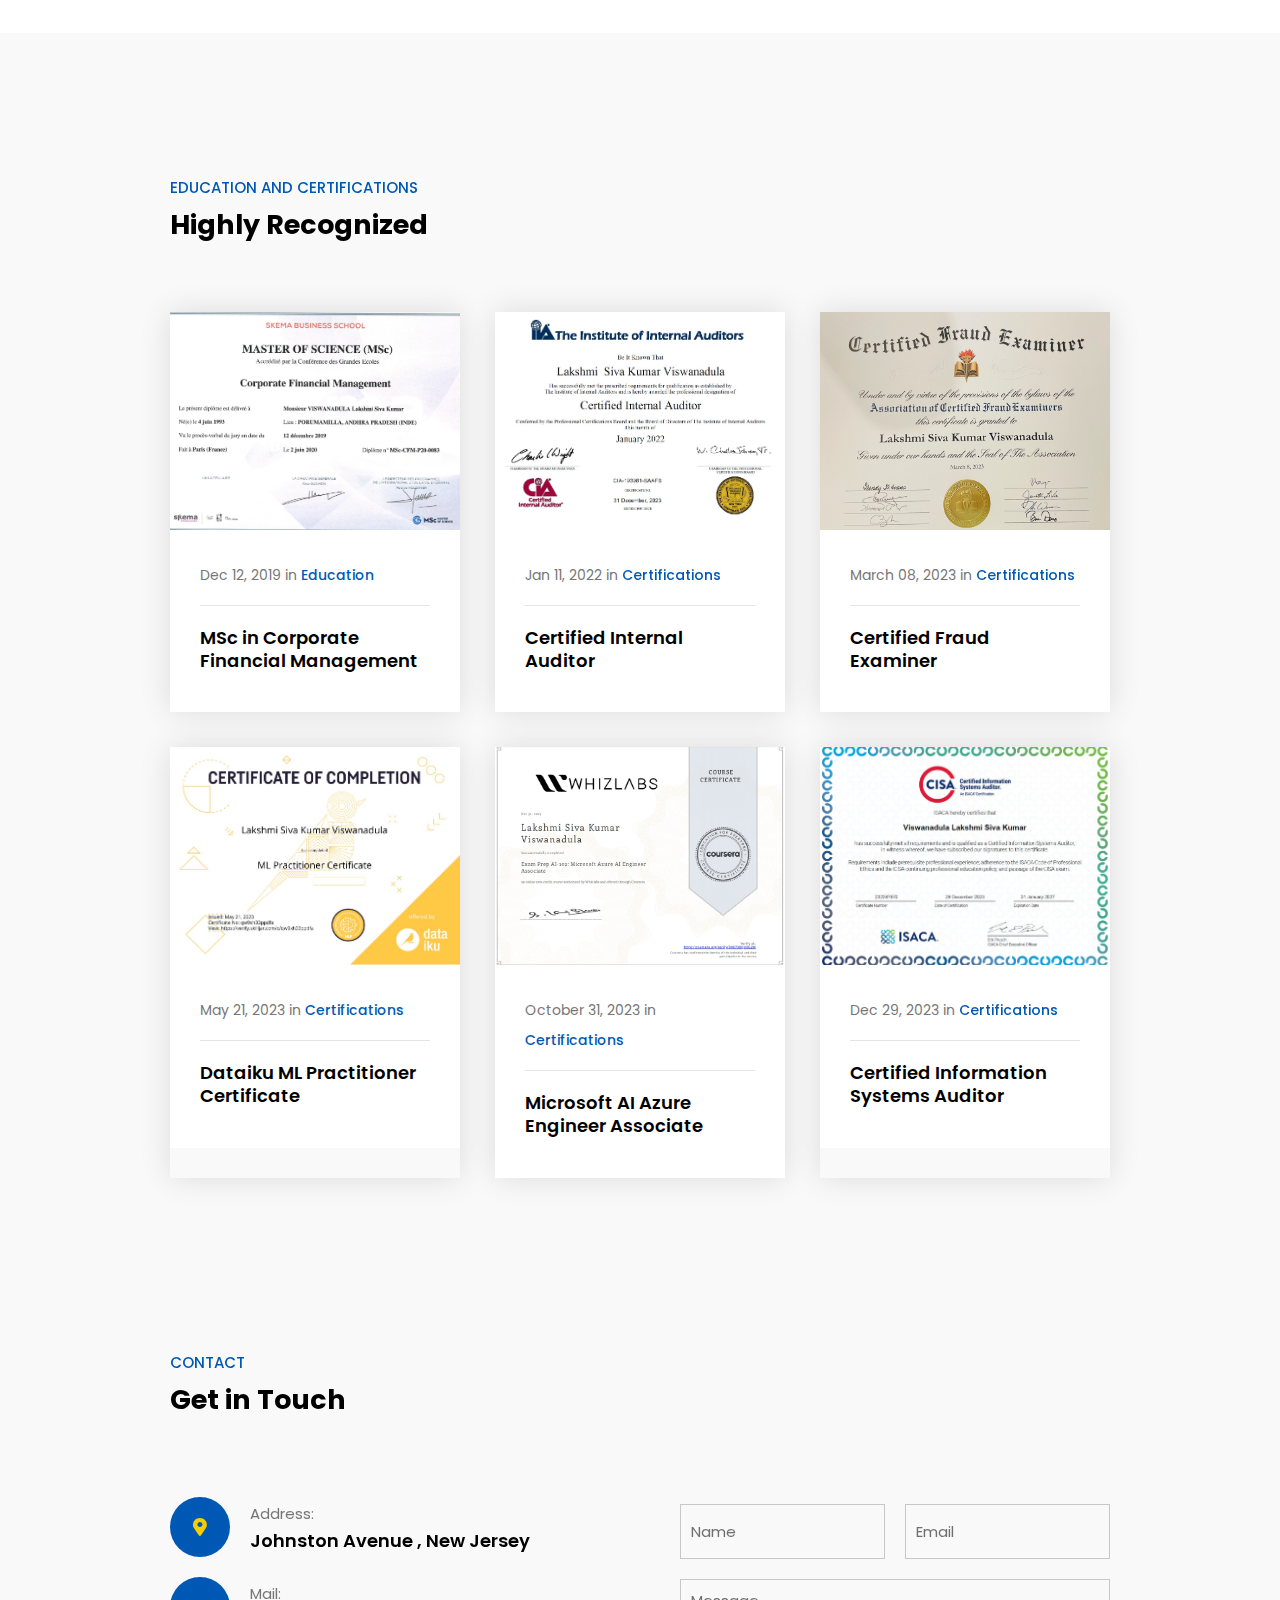
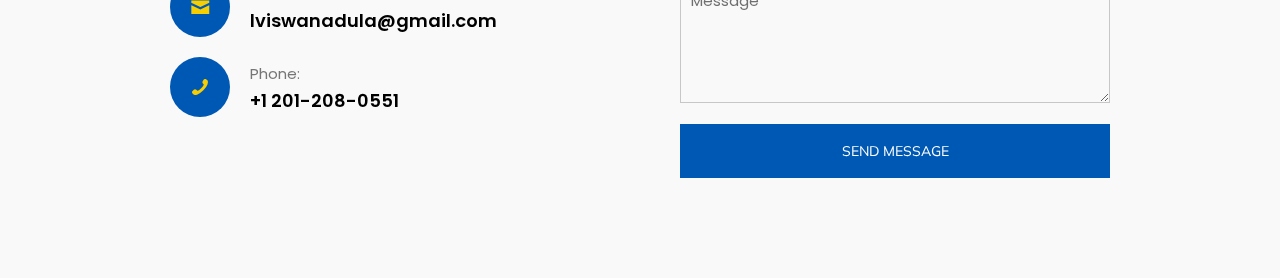
==== commit 008634b5: "Update index.html" ====
--- a/index.html
+++ b/index.html
@@ -1002,7 +1002,7 @@
 											<div class="meta">
 												<p>Dec 29, 2023 in <a class="line_effect" href="https://www.credly.com/badges/6e84640d-d61a-463e-beab-7b4a476c9ac3/public_url">Certifications</a></p>
 											</div>
-											<h3 class="title"><a class="line_effect_2" href="#">Certified Internal Auditor</a></h3>
+											<h3 class="title"><a class="line_effect_2" href="#">Certified Information Systems Auditor</a></h3>
 										</div>
 										
 										<!-- News Popup Start -->
@@ -1160,4 +1160,4 @@
 <!-- /SCRIPTS -->
 
 </body>
-</html>+</html>
